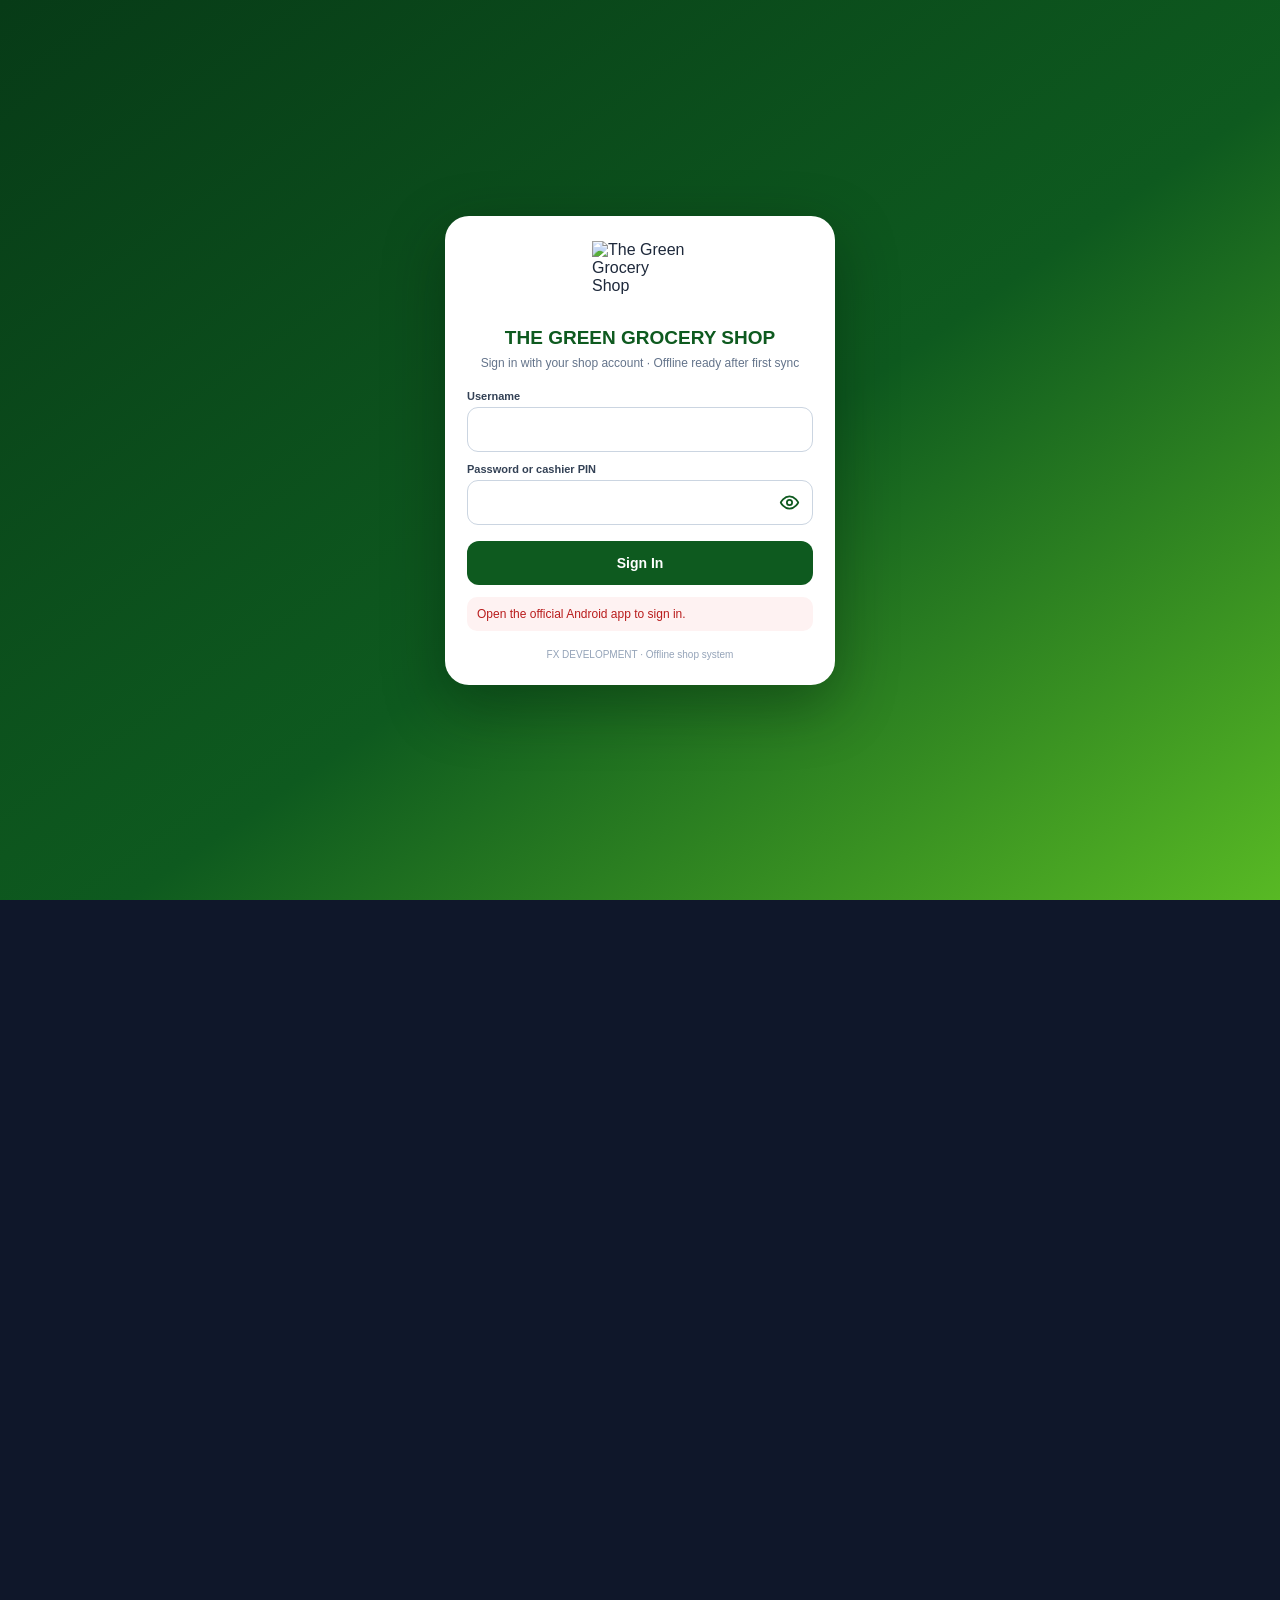
==== android/app/src/main/assets/www/index.html @ 73f25364 "Import Android POS source and Cloudflare project files from GitLab" ====
<!DOCTYPE html>
<html lang="en">
<head>
    <meta charset="UTF-8">
    <meta name="viewport" content="width=device-width, initial-scale=1.0">
    <title>The Green Grocery Shop - Offline POS & Stock</title>
    <!-- Offline Android package: local styles only; no CDN or remote font dependency. -->
    <link rel="stylesheet" href="offline.css">
<style>
        /* Custom scrollbar for sleek mobile container */
        ::-webkit-scrollbar {
            width: 4px;
            height: 4px;
        }
        ::-webkit-scrollbar-track {
            background: transparent;
        }
        ::-webkit-scrollbar-thumb {
            background: #cbd5e1;
            border-radius: 9999px;
        }
        .no-scrollbar::-webkit-scrollbar {
            display: none;
        }
        .no-scrollbar {
            -ms-overflow-style: none;
            scrollbar-width: none;
        }
        /* Hide number input arrows for cleaner mobile UI */
        input[type=number]::-webkit-inner-spin-button,
        input[type=number]::-webkit-outer-spin-button {
            -webkit-appearance: none;
            margin: 0;
        }
        input[type=number] {
            -moz-appearance: textfield;
        }
        @keyframes scanLaser {
            0%, 100% { transform: translateY(0); opacity: 0.9; }
            50% { transform: translateY(112px); opacity: 0.45; }
        }
        .scan-laser {
            animation: scanLaser 2.2s ease-in-out infinite;
        }
    </style>
</head>
<body class="bg-slate-900 min-h-screen flex items-center justify-center p-0 sm:p-4 font-sans text-slate-800">

    <div id="splash-screen" role="status" aria-label="The Green Grocery Shop loading" style="position:fixed;inset:0;z-index:2000;background:radial-gradient(circle at 50% 35%,#2b9c39,#07501c 68%,#032b10);display:flex;align-items:center;justify-content:center;padding:24px;color:white;text-align:center;transition:opacity .35s ease;">
      <div style="max-width:360px;width:100%"><img src="./brand_logo.jpg" alt="The Green Grocery Shop" style="display:block;width:100%;max-width:340px;height:auto;max-height:42vh;object-fit:contain;margin:0 auto 12px;border-radius:12px;"><div style="font-size:25px;font-weight:900;letter-spacing:.04em;margin-top:16px">THE GREEN</div><div style="font-size:25px;font-weight:900;color:#d9ffd0">GROCERY SHOP</div><div style="font-style:italic;margin-top:10px;color:#d9ffd0">Shop Smart · Save More</div><div style="margin:26px auto 0;width:44px;height:4px;border-radius:9px;background:#a7f378"></div><div style="font-size:10px;opacity:.8;margin-top:14px">FX DEVELOPMENT</div></div>
    </div>

    <div id="auth-screen" style="position:fixed;inset:0;z-index:1000;background:linear-gradient(145deg,#073b17,#0e5a1f 55%,#58b924);display:flex;align-items:center;justify-content:center;padding:22px;font-family:Arial,sans-serif;">
      <div style="width:100%;max-width:390px;background:#fff;border-radius:24px;padding:25px 22px;box-shadow:0 20px 60px #001b0b66;">
        <div style="width:96px;height:72px;margin:0 auto 14px;display:flex;align-items:center;justify-content:center;"><img src="./brand_logo.jpg" alt="The Green Grocery Shop" style="width:100%;height:100%;object-fit:contain;"></div>
        <div style="text-align:center;color:#0e5a1f;font-size:19px;font-weight:900;">THE GREEN GROCERY SHOP</div>
        <div id="auth-subtitle" style="text-align:center;color:#64748b;font-size:12px;margin:7px 0 20px;">Sign in to continue</div>
        <form id="auth-form" onsubmit="submitAuth(event)" style="display:grid;gap:11px;">

          <label style="font-size:11px;font-weight:700;color:#334155;">Username<input id="auth-username" autocomplete="username" required style="display:block;box-sizing:border-box;width:100%;padding:13px;border:1px solid #cbd5e1;border-radius:11px;margin-top:5px;font-size:15px;"></label>

          <label style="font-size:11px;font-weight:700;color:#334155;display:block;"><span id="auth-secret-label">Password</span><span style="position:relative;display:block;margin-top:5px;"><input id="auth-secret" type="password" autocomplete="current-password" required style="display:block;box-sizing:border-box;width:100%;padding:13px 48px 13px 13px;border:1px solid #cbd5e1;border-radius:11px;font-size:15px;"><button id="auth-secret-toggle" type="button" onclick="toggleAuthSecretVisibility()" aria-label="Show password" title="Show password" style="position:absolute;right:5px;top:50%;transform:translateY(-50%);width:38px;height:38px;border:0;border-radius:9px;background:transparent;color:#0e5a1f;display:flex;align-items:center;justify-content:center;cursor:pointer;"><svg id="auth-eye-show" viewBox="0 0 24 24" width="21" height="21" fill="none" stroke="currentColor" stroke-width="2" stroke-linecap="round" stroke-linejoin="round" aria-hidden="true"><path d="M2 12s3.6-7 10-7 10 7 10 7-3.6 7-10 7S2 12 2 12Z"/><circle cx="12" cy="12" r="3"/></svg><svg id="auth-eye-hide" viewBox="0 0 24 24" width="21" height="21" fill="none" stroke="currentColor" stroke-width="2" stroke-linecap="round" stroke-linejoin="round" aria-hidden="true" style="display:none;"><path d="m3 3 18 18"/><path d="M10.6 10.6a2 2 0 0 0 2.8 2.8"/><path d="M9.9 5.2A11 11 0 0 1 12 5c6.4 0 10 7 10 7a16 16 0 0 1-3.1 3.8"/><path d="M6.2 6.2C3.5 8 2 12 2 12s3.6 7 10 7a10 10 0 0 0 4-.8"/></svg></button></span></label>
          <button id="auth-submit" type="submit" style="border:0;border-radius:12px;background:#0e5a1f;color:#fff;font-weight:800;padding:14px;font-size:14px;margin-top:5px;">Sign In</button>
        </form>
        <div id="auth-error" role="alert" style="display:none;color:#b91c1c;background:#fef2f2;border-radius:10px;padding:10px;margin-top:12px;font-size:12px;"></div>
        <div style="text-align:center;color:#94a3b8;font-size:10px;margin-top:18px;">FX DEVELOPMENT · Offline shop system</div>
      </div>
    </div>

    <!-- Mobile App Frame Container -->
    <div class="w-full sm:w-[412px] h-screen sm:h-[850px] bg-slate-50 sm:rounded-[38px] sm:border-[8px] sm:border-slate-800 shadow-2xl flex flex-col overflow-hidden relative">

        <!-- Top App Header -->
        <header class="bg-[#0E5A1F] text-white px-3.5 pt-3 pb-3 shadow-md z-20 shrink-0">
            <div class="flex items-center justify-between gap-2">
                <!-- Brand Emblem & Title (Using User Logo 1000489854.png with SVG fallback) -->
                <div class="flex items-center gap-2 min-w-0">
                    <div class="w-10 h-10 rounded-xl bg-white flex items-center justify-center shadow-sm shrink-0 border-2 border-[#58B924] overflow-hidden">
                        <img
                            src="./brand_logo.jpg"
                            alt="The Green Grocery Shop Logo"
                            class="w-full h-full object-contain p-0.5"
                            onerror="this.style.display='none'; document.getElementById('header-logo-fallback').classList.remove('hidden');"
                        >
                        <svg id="header-logo-fallback" class="hidden w-7 h-7" viewBox="0 0 64 64" fill="none" xmlns="http://www.w3.org/2000/svg">
                            <ellipse cx="24" cy="20" rx="6" ry="9" transform="rotate(-25 24 20)" fill="#D97706"/>
                            <circle cx="34" cy="22" r="6.5" fill="#DC2626"/>
                            <path d="M40 16C44 14 49 18 47 25C45 27 40 26 39 23Z" fill="#FACC15"/>
                            <path d="M29 15C29 11 33 10 35 14C37 10 41 12 40 16" stroke="#58B924" stroke-width="3" stroke-linecap="round"/>
                            <path d="M10 16H16L21 38H47L52 22H18" stroke="#0E5A1F" stroke-width="3.5" stroke-linecap="round" stroke-linejoin="round" fill="#EEF9E8"/>
                            <circle cx="24" cy="45" r="4" fill="#0E5A1F"/>
                            <circle cx="44" cy="45" r="4" fill="#0E5A1F"/>
                        </svg>
                    </div>
                    <div class="min-w-0">
                        <h1 class="font-extrabold text-xs sm:text-sm leading-tight tracking-tight text-white truncate">THE GREEN GROCERY</h1>
                        <div class="flex items-center gap-1.5 mt-0.5">
                            <span class="inline-flex items-center gap-1 bg-black/30 border border-[#58B924]/50 text-[#A7F378] text-[9px] font-bold px-1.5 py-0.5 rounded-full" title="Local sales remain available without internet">
                                <span id="cloud-status-dot" class="w-1.5 h-1.5 rounded-full bg-[#58B924]"></span>
                                <span id="cloud-status-label">OFFLINE READY</span>
                            </span>
                            <button onclick="logoutApp()" id="role-toggle-btn" class="bg-white/15 hover:bg-white/25 text-white text-[9px] font-extrabold px-2 py-0.5 rounded-full border border-white/25 transition">Logout · <span id="active-role-label" class="text-[#9EF06C]">SIGNED OUT</span></button>
                        </div>
                    </div>
                </div>

                <!-- Right Exchange Rate & Reset -->
                <div class="flex flex-col items-end gap-1 shrink-0">
                    <button onclick="switchTab('pricing')" class="bg-[#58B924] hover:bg-[#4ca31d] text-white text-[11px] font-bold px-2.5 py-1 rounded-full shadow-sm transition flex items-center gap-1" title="Tap to edit rate">
                        <span>$1 = <span id="header-rate">28</span> ZiG</span>
                        <svg class="w-3 h-3" fill="none" stroke="currentColor" viewBox="0 0 24 24"><path stroke-linecap="round" stroke-linejoin="round" stroke-width="2.5" d="M15.232 5.232l3.536 3.536m-2.036-5.036a2.5 2.5 0 113.536 3.536L6.5 21.036H3v-3.572L16.732 3.732z"/></svg>
                    </button>
                    <div class="flex items-center gap-2">
                        <button id="cloud-connect-btn" onclick="connectCloudDevice()" class="hidden text-[9px] text-[#A7F378] underline font-bold">Connect Cloud</button>
                        <button id="add-cashier-btn" onclick="addCashierAccount()" class="hidden text-[9px] text-[#A7F378] underline font-bold">+ Add Cashier</button>
                    </div>
                </div>
            </div>
        </header>

        <!-- Toast Notification Banner (Replaces alert()) -->
        <div id="toast-banner" class="hidden absolute top-16 left-3 right-3 z-50 bg-slate-900/95 text-white text-xs font-semibold px-3.5 py-2.5 rounded-xl shadow-lg border border-[#58B924] flex items-center justify-between transition-all">
            <span id="toast-message">Action completed</span>
            <span class="text-[#58B924] font-bold ml-2">✓</span>
        </div>

        <!-- MAIN CONTENT AREA (Scrollable) -->
        <main class="flex-1 overflow-y-auto pb-24">

            <!-- OWNER DASHBOARD -->
            <section id="tab-home" class="hidden p-3.5 space-y-4">
              <div class="rounded-2xl p-4 text-white shadow-md" style="background:linear-gradient(125deg,#0e5a1f,#258d36);">
                <p class="text-[10px] font-extrabold uppercase tracking-wider text-[#b7f58e]">Owner overview</p>
                <h2 class="text-xl font-extrabold mt-1">Shop dashboard</h2>
                <p class="text-xs text-white/80 mt-1">Your grocery and tuckshop performance at a glance.</p>
              </div>
              <div class="grid grid-cols-2 gap-2.5">
                <div class="bg-white p-3 rounded-2xl border border-slate-200"><p class="text-[10px] font-bold uppercase text-slate-400">Today's transactions</p><p id="home-sales" class="text-xl font-extrabold text-[#0E5A1F]">0</p></div>
                <div class="bg-white p-3 rounded-2xl border border-slate-200"><p class="text-[10px] font-bold uppercase text-slate-400">Today's revenue (USD equiv.)</p><p id="home-revenue" class="text-xl font-extrabold text-[#0E5A1F]">$0.00</p></div>
                <div class="bg-white p-3 rounded-2xl border border-slate-200"><p class="text-[10px] font-bold uppercase text-slate-400">Products</p><p id="home-products" class="text-xl font-extrabold text-slate-800">0</p></div>
                <div class="bg-amber-50 p-3 rounded-2xl border border-amber-200"><p class="text-[10px] font-bold uppercase text-amber-700">Low stock items</p><p id="home-low-stock" class="text-xl font-extrabold text-amber-700">0</p></div>
              </div>
              <div class="bg-white rounded-2xl border border-slate-200 p-3.5 space-y-3">
                <h3 class="text-xs font-extrabold uppercase tracking-wider text-slate-500">Management shortcuts</h3>
                <div class="grid grid-cols-2 gap-2">
                  <button onclick="switchTab('pos')" class="rounded-xl bg-[#EEF9E8] text-[#0E5A1F] p-3 text-left text-xs font-extrabold">🛒 Open checkout</button>
                  <button onclick="switchTab('stock')" class="rounded-xl bg-slate-50 text-slate-700 p-3 text-left text-xs font-extrabold">📦 Manage stock</button>
                  <button onclick="switchTab('pricing')" class="rounded-xl bg-slate-50 text-slate-700 p-3 text-left text-xs font-extrabold">🏷️ Products & pricing</button>
                  <button onclick="switchTab('sales')" class="rounded-xl bg-slate-50 text-slate-700 p-3 text-left text-xs font-extrabold">📊 Sales reports</button>
                </div>
              </div>
              <div class="bg-white border border-slate-200 rounded-2xl p-3.5 space-y-3">
                <div><p class="text-xs font-extrabold text-slate-800">Account &amp; Security</p><p class="text-[11px] text-slate-500 mt-1">Change the permanent Administrator password for this shop.</p></div>
                <form onsubmit="submitOwnerPasswordChange(event)" class="space-y-2">
                  <input id="owner-new-password" type="password" minlength="10" maxlength="128" autocomplete="new-password" required placeholder="New password (10+ characters)" class="w-full rounded-xl border border-slate-200 px-3 py-2.5 text-sm">
                  <input id="owner-confirm-password" type="password" minlength="10" maxlength="128" autocomplete="new-password" required placeholder="Confirm new password" class="w-full rounded-xl border border-slate-200 px-3 py-2.5 text-sm">
                  <button id="owner-password-save" type="submit" class="w-full rounded-xl bg-[#0E5A1F] text-white px-3 py-2.5 text-xs font-extrabold">Save New Password</button>
                  <p class="text-[10px] text-slate-500">No current-password field. Your Administrator session is required, and the change is saved to Cloudflare before this phone is updated.</p>
                  <p id="owner-password-message" class="hidden text-[11px] font-semibold"></p>
                </form>
              </div>
              <div class="bg-[#EEF9E8] border border-[#58B924]/40 rounded-2xl p-3 space-y-2">
                <div><p class="text-xs font-extrabold text-[#0E5A1F]">Staff access</p><p class="text-[11px] text-slate-600 mt-1">Create and manage cashier accounts. Removing a cashier disables their login.</p></div>
                <div class="flex gap-2"><button onclick="addCashierAccount()" class="flex-1 bg-[#0E5A1F] text-white rounded-lg px-3 py-2 text-xs font-bold">+ Add cashier</button><button onclick="renderCashierManagement()" class="flex-1 bg-white border border-[#58B924]/50 text-[#0E5A1F] rounded-lg px-3 py-2 text-xs font-bold">Manage cashiers</button></div>
                <div id="cashier-management-list" class="space-y-2"></div>
              </div>
            </section>

            <!-- ========================================== -->
            <!-- TAB 1: POS / SELL SCREEN                   -->
            <!-- ========================================== -->
            <section id="tab-pos" class="p-3.5 space-y-3">
                <!-- Role Banner Info -->
                <div id="role-banner" class="bg-[#EEF9E8] border border-[#58B924]/40 rounded-xl px-3 py-2 flex items-center justify-between text-[11px]">
                    <span id="role-banner-text" class="font-semibold text-[#0E5A1F]"><strong>Worker Mode:</strong> Fast checkout, barcode scan & stock movement logs.</span>
                    <span id="role-badge-pill" class="text-[9px] font-extrabold uppercase bg-[#0E5A1F] text-white px-2 py-0.5 rounded-full">Cashier</span>
                </div>

                <!-- Search Input + Camera Barcode Scan Button -->
                <div class="flex gap-2">
                    <div class="relative flex-1">
                        <svg class="w-4 h-4 text-slate-400 absolute left-3 top-1/2 -translate-y-1/2" fill="none" stroke="currentColor" viewBox="0 0 24 24"><path stroke-linecap="round" stroke-linejoin="round" stroke-width="2" d="M21 21l-6-6m2-5a7 7 0 11-14 0 7 7 0 0114 0z"/></svg>
                        <input type="text" id="pos-search" oninput="renderPOS()" placeholder="Search or type barcode..." class="w-full pl-9 pr-3 py-2.5 bg-white border border-slate-200 rounded-xl text-sm focus:outline-none focus:border-[#58B924] shadow-sm">
                    </div>
                    <button onclick="openScannerModal('sale')" class="bg-[#0E5A1F] hover:bg-[#147529] active:scale-95 text-white px-3.5 py-2.5 rounded-xl font-extrabold text-xs shadow-sm flex items-center gap-1.5 shrink-0 transition" title="Scan barcode with camera">
                        <svg class="w-4 h-4 text-[#9EF06C]" fill="none" stroke="currentColor" viewBox="0 0 24 24"><path stroke-linecap="round" stroke-linejoin="round" stroke-width="2.2" d="M3 7V5a2 2 0 012-2h2M17 3h2a2 2 0 012 2v2M21 17v2a2 2 0 01-2 2h-2M7 21H5a2 2 0 01-2-2v-2M7 8v8M11 8v8M15 8v8M17 8v8"/></svg>
                        <span>Scan</span>
                    </button>
                </div>

                <!-- Category Filter Pills (Mixed Grocery & Tuckshop Catalog) -->
                <div class="flex gap-1.5 overflow-x-auto pb-1 no-scrollbar" id="pos-categories">
                    <button onclick="setCategory('All')" class="cat-btn active px-3 py-1.5 rounded-full text-xs font-bold bg-[#0E5A1F] text-white shrink-0 transition">All Items</button>
                    <button onclick="setCategory('Produce')" class="cat-btn px-3 py-1.5 rounded-full text-xs font-semibold bg-white text-slate-600 border border-slate-200 shrink-0 transition">🥬 Produce</button>
                    <button onclick="setCategory('Pantry & Tins')" class="cat-btn px-3 py-1.5 rounded-full text-xs font-semibold bg-white text-slate-600 border border-slate-200 shrink-0 transition">🥫 Pantry & Tins</button>
                    <button onclick="setCategory('Dairy & Chilled')" class="cat-btn px-3 py-1.5 rounded-full text-xs font-semibold bg-white text-slate-600 border border-slate-200 shrink-0 transition">🥛 Dairy & Chilled</button>
                    <button onclick="setCategory('Beverages & Snacks')" class="cat-btn px-3 py-1.5 rounded-full text-xs font-semibold bg-white text-slate-600 border border-slate-200 shrink-0 transition">🥤 Beverages & Snacks</button>
                    <button onclick="setCategory('Household & Care')" class="cat-btn px-3 py-1.5 rounded-full text-xs font-semibold bg-white text-slate-600 border border-slate-200 shrink-0 transition">🧼 Household & Care</button>
                </div>

                <!-- Product Grid -->
                <div id="pos-grid" class="grid grid-cols-2 gap-2.5">
                    <!-- Populated via JS -->
                </div>
            </section>

            <!-- ========================================== -->
            <!-- TAB 2: STOCK & MOVEMENTS SCREEN            -->
            <!-- ========================================== -->
            <section id="tab-stock" class="hidden p-3.5 space-y-4">
                <!-- Summary Pills -->
                <div class="grid grid-cols-3 gap-2">
                    <div class="bg-white p-2.5 rounded-xl border border-slate-200 shadow-sm text-center">
                        <p class="text-[10px] font-bold uppercase text-slate-400">Products</p>
                        <p id="stat-total-products" class="text-lg font-extrabold text-[#0E5A1F]">0</p>
                    </div>
                    <div class="bg-amber-50 p-2.5 rounded-xl border border-amber-200 shadow-sm text-center">
                        <p class="text-[10px] font-bold uppercase text-amber-700">Low Stock</p>
                        <p id="stat-low-stock" class="text-lg font-extrabold text-amber-600">0</p>
                    </div>
                    <div class="bg-red-50 p-2.5 rounded-xl border border-red-200 shadow-sm text-center">
                        <p class="text-[10px] font-bold uppercase text-red-700">Spoilage Loss</p>
                        <p id="stat-spoilage-val" class="text-lg font-extrabold text-red-600">$0.00</p>
                    </div>
                </div>

                <!-- Inventory List with Quick Actions -->
                <div>
                    <div class="flex items-center justify-between mb-2">
                        <h2 class="text-xs font-extrabold uppercase tracking-wider text-slate-500">Current Stock Levels</h2>
                        <button onclick="openScannerModal('lookup')" class="text-[11px] font-bold text-[#0E5A1F] bg-[#EEF9E8] border border-[#58B924]/40 px-2.5 py-1 rounded-lg">
                            📷 Scan Item Stock
                        </button>
                    </div>
                    <div id="stock-list" class="space-y-2">
                        <!-- Populated via JS -->
                    </div>
                </div>

                <!-- Stock Movement Audit Log -->
                <div>
                    <div class="flex items-center justify-between mb-2">
                        <div class="min-w-0"><h2 class="text-xs font-extrabold uppercase tracking-wider text-slate-500">Stock Movement Audit Log</h2><p class="text-[10px] text-slate-400 mt-0.5">Corrections remain recorded for accountability.</p></div>
                        <button id="clear-movement-log-btn" type="button" onclick="clearMovementLog()" class="hidden shrink-0 text-[10px] font-extrabold text-red-700 bg-red-50 border border-red-200 px-2.5 py-1.5 rounded-lg">Clear Log</button>
                    </div>
                    <div id="movement-log" class="bg-white rounded-2xl border border-slate-200 divide-y divide-slate-100 max-h-64 overflow-y-auto shadow-sm">
                        <!-- Populated via JS -->
                    </div>
                </div>
            </section>

            <!-- ========================================== -->
            <!-- TAB 3: PRICING & MARGINS SCREEN (ADMIN)     -->
            <!-- ========================================== -->
            <section id="tab-pricing" class="hidden p-3.5 space-y-4">
                <div id="pricing-admin-lock" class="hidden bg-amber-50 border border-amber-300 rounded-2xl p-4 text-center space-y-2">
                    <p class="text-xs font-extrabold text-amber-900">🔒 Admin Access Required for Price & Margin Changes</p>
                    <p class="text-[11px] text-amber-700">Workers can view shelf prices, or switch to Admin role above to edit costs, margins & add products.</p>
                    <p class="text-[10px] text-amber-700">Only the owner account can change prices and margins.</p>
                </div>

                <!-- Exchange Rate Card -->
                <div class="bg-gradient-to-r from-[#0E5A1F] to-[#17772C] text-white p-3.5 rounded-2xl shadow-md">
                    <div class="flex items-center justify-between">
                        <div>
                            <p class="text-xs font-bold text-[#9EF06C] uppercase">Daily Exchange Rate</p>
                            <p class="text-[11px] text-white/80">Updates all ZiG shelf & checkout prices</p>
                        </div>
                        <div class="flex items-center bg-white/15 border border-white/30 rounded-xl px-2.5 py-1.5">
                            <span class="text-xs font-bold mr-1.5">$1 =</span>
                            <input type="number" id="rate-input" step="0.5" min="1" value="28" onchange="updateExchangeRate(this.value)" class="w-14 bg-white text-slate-900 font-extrabold text-sm text-center rounded-lg py-0.5 focus:outline-none">
                            <span class="text-xs font-bold ml-1.5">ZiG</span>
                        </div>
                    </div>
                </div>

                <!-- Toggle Add Product Form -->
                <div class="flex items-center justify-between">
                    <h2 class="text-xs font-extrabold uppercase tracking-wider text-slate-500">Product Pricing, Packs & Margins</h2>
                    <button onclick="toggleNewProductForm()" id="add-product-btn" class="bg-[#58B924] hover:bg-[#4ca31d] text-white text-xs font-bold px-3 py-1.5 rounded-xl shadow-sm transition">
                        + Add Product
                    </button>
                </div>

                <!-- Add New Product Form (Collapsible) -->
                <form id="new-product-form" onsubmit="handleAddProduct(event)" class="hidden bg-white p-3.5 rounded-2xl border-2 border-[#58B924] shadow-md space-y-2.5">
                    <p class="text-xs font-extrabold text-[#0E5A1F] uppercase">New Grocery / Tuckshop Item</p>
                    <div class="grid grid-cols-2 gap-2">
                        <input type="text" id="new-name" required placeholder="Item name (e.g. Baked Beans 410g)" class="col-span-2 px-3 py-2 bg-slate-50 border border-slate-200 rounded-xl text-xs font-medium">
                        <div class="col-span-2 flex gap-2"><input type="text" id="new-barcode" placeholder="Product barcode" class="min-w-0 flex-1 px-3 py-2 bg-slate-50 border border-slate-200 rounded-xl text-xs font-mono"><button type="button" onclick="openScannerModal('add')" class="shrink-0 px-3 py-2 rounded-xl bg-[#EEF9E8] border border-[#58B924]/50 text-[#0E5A1F] text-xs font-extrabold">📷 Scan</button></div>
                        <select id="new-category" class="px-2.5 py-2 bg-slate-50 border border-slate-200 rounded-xl text-xs font-medium">
                            <option value="Produce">Produce</option>
                            <option value="Pantry & Tins">Pantry & Tins</option>
                            <option value="Dairy & Chilled">Dairy & Chilled</option>
                            <option value="Beverages & Snacks">Beverages & Snacks</option>
                            <option value="Household & Care">Household & Care</option>
                        </select>
                        <select id="new-unit" class="px-2.5 py-2 bg-slate-50 border border-slate-200 rounded-xl text-xs font-medium">
                            <option value="pc">Per piece (/pc)</option>
                            <option value="kg">Per kg (/kg)</option>
                            <option value="bundle">Per bundle (/bundle)</option>
                        </select>
                        <div>
                            <label class="text-[10px] font-bold text-slate-400 block mb-0.5">Unit Cost ($)</label>
                            <input type="number" id="new-cost" step="0.01" min="0.01" required placeholder="0.80" class="w-full px-3 py-1.5 bg-slate-50 border border-slate-200 rounded-xl text-xs font-bold">
                        </div>
                        <div>
                            <label class="text-[10px] font-bold text-slate-400 block mb-0.5">Unit Sell Price ($)</label>
                            <input type="number" id="new-price" step="0.01" min="0.01" required placeholder="1.20" class="w-full px-3 py-1.5 bg-slate-50 border border-slate-200 rounded-xl text-xs font-bold">
                        </div>
                        <div>
                            <label class="text-[10px] font-bold text-slate-400 block mb-0.5">Opening Stock (Units)</label>
                            <input type="number" id="new-stock" step="0.1" min="0" required placeholder="24" class="w-full px-3 py-1.5 bg-slate-50 border border-slate-200 rounded-xl text-xs font-bold">
                        </div>
                        <div>
                            <label class="text-[10px] font-bold text-slate-400 block mb-0.5">Box / Case Size</label>
                            <input type="number" id="new-pack" step="1" min="1" value="1" class="w-full px-3 py-1.5 bg-slate-50 border border-slate-200 rounded-xl text-xs font-bold">
                        </div>
                        <div class="col-span-2">
                            <label class="text-[10px] font-bold text-slate-400 block mb-0.5">Supplier (optional)</label>
                            <input type="text" id="new-supplier" placeholder="Supplier / wholesaler name" class="w-full px-3 py-2 bg-slate-50 border border-slate-200 rounded-xl text-xs">
                        </div>
                        <div>
                            <label class="text-[10px] font-bold text-slate-400 block mb-0.5">Expiry date (optional)</label>
                            <input type="date" id="new-expiry" class="w-full px-2 py-2 bg-slate-50 border border-slate-200 rounded-xl text-xs">
                        </div>
                        <div>
                            <label class="text-[10px] font-bold text-slate-400 block mb-0.5">Low-stock alert at</label>
                            <input type="number" id="new-low-alert" min="0" step="0.1" value="4" class="w-full px-3 py-2 bg-slate-50 border border-slate-200 rounded-xl text-xs">
                        </div>
                        <div class="col-span-2">
                            <label class="text-[10px] font-bold text-slate-400 block mb-0.5">Product description / notes (optional)</label>
                            <textarea id="new-description" rows="2" placeholder="Brand, size, flavour or other useful details" class="w-full px-3 py-2 bg-slate-50 border border-slate-200 rounded-xl text-xs"></textarea>
                        </div>
                    </div>
                    <div class="flex gap-2 pt-1">
                        <button type="button" onclick="toggleNewProductForm()" class="flex-1 py-2 rounded-xl bg-slate-100 text-slate-600 text-xs font-bold">Cancel</button>
                        <button type="submit" class="flex-1 py-2 rounded-xl bg-[#0E5A1F] text-white text-xs font-bold">Save Item</button>
                    </div>
                </form>

                <!-- Editable Pricing Cards -->
                <div id="pricing-list" class="space-y-2.5">
                    <!-- Populated via JS -->
                </div>
            </section>

            <!-- ========================================== -->
            <!-- TAB 4: SALES & TRACKING SCREEN             -->
            <!-- ========================================== -->
            <section id="tab-sales" class="hidden p-3.5 space-y-4">
                <!-- KPI Cards -->
                <div class="grid grid-cols-2 gap-2.5">
                    <div class="bg-[#0E5A1F] text-white p-3.5 rounded-2xl shadow-sm">
                        <p class="text-[10px] font-bold uppercase text-[#9EF06C]">Today's Revenue</p>
                        <p id="kpi-revenue" class="text-2xl font-extrabold mt-0.5">$0.00</p>
                        <p id="kpi-revenue-zig" class="text-[11px] text-white/80 font-medium">0 ZiG equiv.</p>
                    </div>
                    <div id="kpi-profit-card" class="bg-white p-3.5 rounded-2xl border border-slate-200 shadow-sm">
                        <p class="text-[10px] font-bold uppercase text-slate-400">Net Profit Earned</p>
                        <p id="kpi-profit" class="text-2xl font-extrabold text-[#58B924] mt-0.5">$0.00</p>
                        <p id="kpi-margin" class="text-[11px] text-slate-500 font-medium">0% avg margin</p>
                    </div>
                    <div class="bg-white p-3 rounded-2xl border border-slate-200 shadow-sm">
                        <p class="text-[10px] font-bold uppercase text-slate-400">Receipts Issued</p>
                        <p id="kpi-tx-count" class="text-lg font-extrabold text-slate-800 mt-0.5">0</p>
                    </div>
                    <div class="bg-white p-3 rounded-2xl border border-slate-200 shadow-sm">
                        <p class="text-[10px] font-bold uppercase text-slate-400">Top Selling Item</p>
                        <p id="kpi-top-item" class="text-sm font-extrabold text-[#0E5A1F] mt-1 truncate">-</p>
                    </div>
                </div>
                <div id="daily-cashier-report" class="bg-white rounded-2xl border border-slate-200 p-3.5 space-y-2">
                    <div class="flex items-center justify-between"><h3 class="text-xs font-extrabold uppercase tracking-wider text-[#0E5A1F]">Today's sales by cashier</h3><span id="cashier-report-date" class="text-[10px] text-slate-500"></span></div>
                    <div class="overflow-x-auto"><table class="w-full text-left text-[11px]"><thead><tr class="border-b border-slate-200 text-slate-500"><th class="py-2 pr-2">Cashier</th><th class="py-2 px-2 text-right">Receipts</th><th class="py-2 pl-2 text-right">Sales</th></tr></thead><tbody id="daily-cashier-rows"><tr><td colspan="3" class="py-3 text-center text-slate-400">No sales recorded today</td></tr></tbody><tfoot><tr class="border-t border-slate-200 font-extrabold text-slate-800"><td class="py-2">Total</td><td id="daily-cashier-count" class="py-2 px-2 text-right">0</td><td id="daily-cashier-total" class="py-2 pl-2 text-right">$0.00</td></tr></tfoot></table></div>
                </div>

                <div id="sales-report-panel" class="bg-[#EEF9E8] border border-[#58B924]/40 rounded-2xl p-3.5 space-y-3">
                    <div><h3 class="text-xs font-extrabold uppercase tracking-wider text-[#0E5A1F]">Business Reports & PDF Statements</h3><p class="text-[10px] text-slate-600 mt-1">Create printable sales and profit reports for a selected period.</p></div>
                    <div class="grid grid-cols-2 gap-2">
                        <label class="text-[10px] font-bold text-slate-600">From date<input id="report-date-from" type="date" class="block w-full mt-1 p-2 rounded-lg border border-slate-200 bg-white text-xs"></label>
                        <label class="text-[10px] font-bold text-slate-600">To date<input id="report-date-to" type="date" class="block w-full mt-1 p-2 rounded-lg border border-slate-200 bg-white text-xs"></label>
                    </div>
                    <div class="grid grid-cols-4 gap-1.5">
                        <button type="button" onclick="setReportPeriod('today')" class="rounded-lg bg-white border border-[#58B924]/40 p-2 text-[10px] font-bold text-[#0E5A1F]">Today</button>
                        <button type="button" onclick="setReportPeriod('week')" class="rounded-lg bg-white border border-[#58B924]/40 p-2 text-[10px] font-bold text-[#0E5A1F]">Week</button>
                        <button type="button" onclick="setReportPeriod('month')" class="rounded-lg bg-white border border-[#58B924]/40 p-2 text-[10px] font-bold text-[#0E5A1F]">Month</button>
                        <button type="button" onclick="setReportPeriod('year')" class="rounded-lg bg-white border border-[#58B924]/40 p-2 text-[10px] font-bold text-[#0E5A1F]">Year</button>
                    </div>
                    <div id="report-preview" class="bg-white rounded-xl border border-slate-200 p-3 text-[10px] text-slate-600">Choose a period to preview report totals.</div><button type="button" onclick="recordOperatingExpense()" class="w-full rounded-lg bg-white border border-[#0E5A1F] text-[#0E5A1F] py-2.5 text-xs font-extrabold">+ Record operating expense</button>
                    <div class="grid grid-cols-2 gap-2">
                        <button type="button" onclick="previewSalesReport()" class="rounded-xl bg-white border border-[#0E5A1F] text-[#0E5A1F] py-2.5 text-xs font-extrabold">Preview Report</button>
                        <button type="button" onclick="exportSalesReportPdf()" class="rounded-xl bg-[#0E5A1F] text-white py-2.5 text-xs font-extrabold">Save PDF Report</button>
                    </div>
                    <p class="text-[9px] text-slate-500">Gross profit excludes operating expenses, tax and overheads. Historical records may not contain item-level details.</p>
                </div>

                <!-- Payment Method Breakdown -->
                <div class="bg-white p-3.5 rounded-2xl border border-slate-200 shadow-sm">
                    <h3 class="text-xs font-extrabold uppercase text-slate-500 mb-2.5">Payment Breakdown</h3>
                    <div class="grid grid-cols-3 gap-2 text-center">
                        <div class="bg-slate-50 p-2 rounded-xl">
                            <p class="text-[10px] font-bold text-slate-400">💵 USD Cash</p>
                            <p id="pay-usd" class="text-xs font-extrabold text-slate-800 mt-0.5">$0.00</p>
                        </div>
                        <div class="bg-slate-50 p-2 rounded-xl">
                            <p class="text-[10px] font-bold text-slate-400">🇿🇼 ZiG Cash</p>
                            <p id="pay-zig" class="text-xs font-extrabold text-slate-800 mt-0.5">$0.00</p>
                        </div>
                        <div class="bg-slate-50 p-2 rounded-xl">
                            <p class="text-[10px] font-bold text-slate-400">📱 EcoCash</p>
                            <p id="pay-ecocash" class="text-xs font-extrabold text-slate-800 mt-0.5">$0.00</p>
                        </div>
                    </div>
                </div>

                <!-- Owner history management: archive preserves records and syncs the status. -->
                <div id="history-management" class="hidden bg-white border border-slate-200 rounded-2xl p-3 space-y-2">
                    <div class="flex items-center justify-between gap-2">
                        <div><h3 class="text-xs font-extrabold text-slate-800">History management</h3><p class="text-[10px] text-slate-500">Archive old receipts without losing business records.</p></div>
                        <label class="text-[10px] font-semibold text-slate-600 flex items-center gap-1"><input id="show-archived-sales" type="checkbox" onchange="renderSales()"> Show archived</label>
                    </div>
                    <div class="flex gap-2">
                        <button type="button" onclick="archiveSelectedSales()" class="flex-1 rounded-lg bg-[#0E5A1F] text-white py-2 px-2 text-[10px] font-bold">Archive selected</button>
                        <button type="button" onclick="deleteMarkedTestSales()" class="flex-1 rounded-lg bg-red-50 border border-red-200 text-red-700 py-2 px-2 text-[10px] font-bold">Delete test records</button>
                    </div>
                    <p class="text-[9px] text-slate-500">Permanent deletion is limited to records explicitly marked as test/demo. Real sales are kept for audit and reporting.</p>
                </div>
                <!-- Receipt History -->
                <div>
                    <h3 class="text-xs font-extrabold uppercase tracking-wider text-slate-500 mb-2">Recent Receipts</h3>
                    <div id="sales-history-list" class="space-y-2">
                        <!-- Populated via JS -->
                    </div>
                </div>
            </section>
        </main>

        <!-- STICKY CART BAR (Visible on POS Tab when cart > 0) -->
        <div id="sticky-cart-bar" class="hidden absolute bottom-[68px] left-3 right-3 bg-[#0E5A1F] text-white p-3 rounded-2xl shadow-xl border border-[#58B924] flex items-center justify-between z-20 transition-all">
            <div class="flex items-center gap-2.5">
                <button onclick="clearCart()" class="w-8 h-8 rounded-xl bg-white/15 hover:bg-red-500/80 flex items-center justify-center text-xs font-bold transition" title="Clear Cart">✕</button>
                <div>
                    <p class="text-[11px] font-semibold text-[#9EF06C]"><span id="cart-count">0</span> line(s) • <span id="cart-total-units">0</span> total units</p>
                    <p class="text-base font-extrabold leading-tight">$<span id="cart-total-usd">0.00</span> <span class="text-xs font-normal text-white/80">(<span id="cart-total-zig">0</span> ZiG)</span></p>
                </div>
            </div>
            <button onclick="openCheckoutModal()" class="bg-[#58B924] hover:bg-[#4ca31d] active:scale-95 text-white font-extrabold text-sm px-4 py-2.5 rounded-xl shadow-md transition flex items-center gap-1.5">
                <span>Checkout</span>
                <svg class="w-4 h-4" fill="none" stroke="currentColor" viewBox="0 0 24 24"><path stroke-linecap="round" stroke-linejoin="round" stroke-width="2.5" d="M9 5l7 7-7 7"/></svg>
            </button>
        </div>

        <!-- BOTTOM NAVIGATION BAR -->
        <nav id="bottom-nav" class="bg-white border-t border-slate-200 px-2 py-1.5 grid grid-cols-5 gap-1 shrink-0 z-30">
            <button onclick="switchTab('home')" id="nav-home" class="hidden nav-btn flex flex-col items-center justify-center py-1.5 rounded-xl text-slate-500 font-semibold transition">
                <span class="text-lg leading-5">⌂</span><span class="text-[10px]">Home</span>
            </button>
            <button onclick="switchTab('pos')" id="nav-pos" class="nav-btn flex flex-col items-center justify-center py-1.5 rounded-xl text-[#0E5A1F] bg-[#EEF9E8] font-bold transition">
                <svg class="w-5 h-5 mb-0.5" fill="none" stroke="currentColor" viewBox="0 0 24 24"><path stroke-linecap="round" stroke-linejoin="round" stroke-width="2.2" d="M3 3h2l.4 2M7 13h10l4-8H5.4M7 13L5.4 5M7 13l-2.293 2.293c-.63.63-.184 1.707.707 1.707H17m0 0a2 2 0 100 4 2 2 0 000-4zm-8 2a2 2 0 11-4 0 2 2 0 014 0z"/></svg>
                <span class="text-[10px]">POS / Sell</span>
            </button>
            <button onclick="switchTab('stock')" id="nav-stock" class="nav-btn flex flex-col items-center justify-center py-1.5 rounded-xl text-slate-500 hover:bg-slate-50 font-semibold transition">
                <svg class="w-5 h-5 mb-0.5" fill="none" stroke="currentColor" viewBox="0 0 24 24"><path stroke-linecap="round" stroke-linejoin="round" stroke-width="2" d="M20 7l-8-4-8 4m16 0l-8 4m8-4v10l-8 4m0-10L4 7m8 4v10M4 7v10l8 4"/></svg>
                <span class="text-[10px]">Stock & Logs</span>
            </button>
            <button onclick="switchTab('pricing')" id="nav-pricing" class="nav-btn flex flex-col items-center justify-center py-1.5 rounded-xl text-slate-500 hover:bg-slate-50 font-semibold transition">
                <svg class="w-5 h-5 mb-0.5" fill="none" stroke="currentColor" viewBox="0 0 24 24"><path stroke-linecap="round" stroke-linejoin="round" stroke-width="2" d="M7 7h.01M7 3h5c.512 0 1.024.195 1.414.586l7 7a2 2 0 010 2.828l-7 7a2 2 0 01-2.828 0l-7-7A1.994 1.994 0 013 12V7a4 4 0 014-4z"/></svg>
                <span class="text-[10px]">Pricing</span>
            </button>
            <button onclick="switchTab('sales')" id="nav-sales" class="nav-btn flex flex-col items-center justify-center py-1.5 rounded-xl text-slate-500 hover:bg-slate-50 font-semibold transition">
                <svg class="w-5 h-5 mb-0.5" fill="none" stroke="currentColor" viewBox="0 0 24 24"><path stroke-linecap="round" stroke-linejoin="round" stroke-width="2" d="M9 19v-6a2 2 0 00-2-2H5a2 2 0 00-2 2v6a2 2 0 002 2h2a2 2 0 002-2zm0 0V9a2 2 0 012-2h2a2 2 0 012 2v10m-6 0a2 2 0 002 2h2a2 2 0 002-2m0 0V5a2 2 0 012-2h2a2 2 0 012 2v14a2 2 0 01-2 2h-2a2 2 0 01-2-2z"/></svg>
                <span class="text-[10px]">Sales</span>
            </button>
        </nav>

        <!-- ========================================== -->
        <!-- MODAL 0: CAMERA & BARCODE SCANNER MODAL    -->
        <!-- ========================================== -->
        <div id="scanner-modal" class="hidden absolute inset-0 bg-black/75 backdrop-blur-xs z-50 flex items-end sm:items-center justify-center p-3">
            <div class="bg-white w-full rounded-3xl p-4 shadow-2xl space-y-3 max-h-[92%] overflow-y-auto">
                <div class="flex items-center justify-between border-b border-slate-100 pb-2">
                    <div>
                        <span id="scanner-mode-badge" class="text-[10px] font-extrabold uppercase px-2 py-0.5 rounded-full bg-[#EEF9E8] text-[#0E5A1F]">SALE SCANNER</span>
                        <h3 class="text-sm font-extrabold text-slate-800 mt-0.5">Scan Product Barcode</h3>
                    </div>
                    <button onclick="closeScannerModal()" class="w-8 h-8 rounded-full bg-slate-100 text-slate-600 font-bold">✕</button>
                </div>

                <!-- Live Camera Feed Box -->
                <div class="relative bg-slate-950 rounded-2xl overflow-hidden h-44 flex items-center justify-center border border-slate-800">
                    <video id="scanner-video" class="w-full h-full object-cover hidden" autoplay playsinline muted></video>
                    <div id="scanner-viewfinder" class="absolute inset-6 border-2 border-[#58B924]/80 rounded-xl pointer-events-none">
                        <div class="scan-laser h-0.5 bg-[#9EF06C] shadow-[0_0_8px_#58B924] w-full"></div>
                    </div>
                    <p id="scanner-status-msg" class="relative z-10 text-center text-[11px] font-semibold text-white/90 bg-black/60 px-3 py-1.5 rounded-full mx-3">
                        Starting camera & barcode detector...
                    </p>
                </div>

                <!-- Sell as Single Unit vs Full Box/Pack Multiplier -->
                <div class="bg-[#EEF9E8] border border-[#58B924]/40 rounded-2xl p-2.5 space-y-2">
                    <div class="flex items-center justify-between">
                        <span class="text-[10px] font-extrabold uppercase text-[#0E5A1F]">Scan Quantity Mode</span>
                        <span class="text-[10px] text-slate-600 font-medium">Multiplies stock & total</span>
                    </div>
                    <div class="grid grid-cols-2 gap-2">
                        <button type="button" onclick="setScanPackMode('UNIT')" id="scan-mode-UNIT" class="py-1.5 rounded-xl bg-[#0E5A1F] text-white text-xs font-extrabold transition">
                            1 Single Unit
                        </button>
                        <button type="button" onclick="setScanPackMode('BOX')" id="scan-mode-BOX" class="py-1.5 rounded-xl bg-white text-[#0E5A1F] border border-[#58B924]/50 text-xs font-extrabold transition">
                            Full Box / Case
                        </button>
                    </div>
                    <div id="scan-custom-mult-row" class="flex items-center justify-between text-xs pt-0.5">
                        <label class="font-bold text-slate-700">Multiplier (units per scan):</label>
                        <input type="number" id="scan-multiplier-input" min="1" step="1" value="1" class="w-20 px-2 py-1 bg-white border border-slate-300 rounded-lg text-center font-extrabold text-xs">
                    </div>
                </div>

                <!-- Manual Barcode Entry -->
                <div class="flex gap-2">
                    <input type="text" id="manual-barcode-input" placeholder="Enter/type barcode (e.g. 6001001)" class="flex-1 px-3 py-2 bg-slate-50 border border-slate-300 rounded-xl text-xs font-mono font-bold focus:outline-none focus:border-[#58B924]">
                    <button onclick="processBarcodeInput(document.getElementById('manual-barcode-input').value)" class="bg-[#0E5A1F] text-white text-xs font-extrabold px-3.5 py-2 rounded-xl">
                        Lookup
                    </button>
                </div>

                <!-- Quick Test Barcodes (Beans, Box of 24 Soda, Bread, Cooking Oil, etc.) -->
                <div>
                    <p class="text-[10px] font-extrabold uppercase text-slate-400 mb-1.5">Quick Tap Demo Barcodes</p>
                    <div id="demo-barcode-chips" class="flex flex-wrap gap-1.5">
                        <!-- Populated via JS -->
                    </div>
                </div>
            </div>
        </div>

        <!-- ========================================== -->
        <!-- MODAL 1: WEIGHT / PACK SELECTOR            -->
        <!-- ========================================== -->
        <div id="weight-modal" class="hidden absolute inset-0 bg-black/60 backdrop-blur-xs z-40 flex items-end sm:items-center justify-center p-3">
            <div class="bg-white w-full rounded-3xl p-4 shadow-2xl space-y-3.5">
                <div class="flex items-center justify-between border-b border-slate-100 pb-2.5">
                    <div>
                        <span id="wm-badge" class="text-[10px] font-bold uppercase text-[#58B924]">Weighed Produce</span>
                        <h3 id="wm-title" class="text-base font-extrabold text-slate-800">Tomatoes</h3>
                    </div>
                    <button onclick="closeWeightModal()" class="w-8 h-8 rounded-full bg-slate-100 text-slate-500 font-bold">✕</button>
                </div>
                <p class="text-xs text-slate-500">Unit Price: <strong id="wm-price" class="text-[#0E5A1F]">$1.20 / kg</strong> • Available: <strong id="wm-avail">15.0 kg</strong></p>

                <!-- Quick Preset Buttons -->
                <div id="wm-presets" class="grid grid-cols-3 gap-2">
                    <button onclick="selectPresetWeight(0.25)" class="py-2.5 rounded-xl bg-[#EEF9E8] hover:bg-[#58B924] hover:text-white text-[#0E5A1F] font-extrabold text-xs border border-[#58B924]/30 transition">0.25 kg (250g)</button>
                    <button onclick="selectPresetWeight(0.5)" class="py-2.5 rounded-xl bg-[#EEF9E8] hover:bg-[#58B924] hover:text-white text-[#0E5A1F] font-extrabold text-xs border border-[#58B924]/30 transition">0.50 kg (500g)</button>
                    <button onclick="selectPresetWeight(1.0)" class="py-2.5 rounded-xl bg-[#EEF9E8] hover:bg-[#58B924] hover:text-white text-[#0E5A1F] font-extrabold text-xs border border-[#58B924]/30 transition">1.00 kg</button>
                </div>

                <!-- Custom Quantity / Weight Input -->
                <div class="flex gap-2 items-center pt-1">
                    <div class="flex-1">
                        <label id="wm-custom-label" class="text-[10px] font-bold uppercase text-slate-400 block mb-1">Custom Weight (kg)</label>
                        <input type="number" id="wm-custom-input" step="0.05" min="0.05" value="0.5" class="w-full px-3 py-2.5 bg-slate-50 border border-slate-300 rounded-xl font-extrabold text-sm">
                    </div>
                    <button onclick="confirmCustomWeight()" class="mt-4 bg-[#0E5A1F] hover:bg-[#147529] text-white font-extrabold text-xs px-5 py-3 rounded-xl shadow-md">
                        Add to Cart
                    </button>
                </div>
            </div>
        </div>

        <!-- ========================================== -->
        <!-- MODAL 2: CHECKOUT & CHANGE CALCULATOR      -->
        <!-- ========================================== -->
        <div id="checkout-modal" class="hidden absolute inset-0 bg-black/60 backdrop-blur-xs z-40 flex items-end sm:items-center justify-center p-3">
            <div class="bg-white w-full rounded-3xl p-4 shadow-2xl space-y-3.5 max-h-[90%] overflow-y-auto">
                <div class="flex items-center justify-between border-b border-slate-100 pb-2.5">
                    <h3 class="text-base font-extrabold text-[#0E5A1F]">Complete Sale</h3>
                    <button onclick="closeCheckoutModal()" class="w-8 h-8 rounded-full bg-slate-100 text-slate-500 font-bold">✕</button>
                </div>

                <!-- Cart Items Mini Summary -->
                <div id="checkout-items-list" class="bg-slate-50 rounded-xl p-2.5 max-h-32 overflow-y-auto space-y-1.5 text-xs">
                    <!-- Populated via JS -->
                </div>

                <!-- Totals Box -->
                <div class="bg-[#EEF9E8] border border-[#58B924]/40 rounded-2xl p-3 flex justify-between items-center">
                    <div>
                        <p class="text-[10px] font-bold uppercase text-[#0E5A1F]">Total Due (USD)</p>
                        <p id="co-total-usd" class="text-2xl font-extrabold text-[#0E5A1F]">$0.00</p>
                    </div>
                    <div class="text-right">
                        <p class="text-[10px] font-bold uppercase text-slate-500">In ZiG (@ <span id="co-rate">28</span>)</p>
                        <p id="co-total-zig" class="text-lg font-extrabold text-slate-800">0 ZiG</p>
                    </div>
                </div>

                <!-- Payment Method Selector -->
                <div>
                    <label class="text-[10px] font-bold uppercase text-slate-400 block mb-1.5">Payment Method</label>
                    <div class="grid grid-cols-3 gap-2">
                        <button type="button" onclick="selectPaymentMethod('USD_CASH')" id="pm-USD_CASH" class="pm-btn py-2 rounded-xl border-2 border-[#0E5A1F] bg-[#EEF9E8] text-[#0E5A1F] font-extrabold text-xs">💵 USD Cash</button>
                        <button type="button" onclick="selectPaymentMethod('ZIG')" id="pm-ZIG" class="pm-btn py-2 rounded-xl border border-slate-200 bg-white text-slate-600 font-bold text-xs">🇿🇼 ZiG</button>
                        <button type="button" onclick="selectPaymentMethod('ECOCASH')" id="pm-ECOCASH" class="pm-btn py-2 rounded-xl border border-slate-200 bg-white text-slate-600 font-bold text-xs">📱 EcoCash</button>
                    </div>
                </div>

                <!-- Cash Tendered & Change Calculator -->
                <div id="tendered-section" class="space-y-2">
                    <div class="flex items-center justify-between gap-2">
                        <label id="tendered-label" class="text-xs font-bold text-slate-600">Cash Tendered ($):</label>
                        <input type="number" id="co-tendered" step="0.5" oninput="calculateChange()" placeholder="0.00" class="w-32 px-3 py-2 bg-slate-50 border border-slate-300 rounded-xl font-extrabold text-right text-sm focus:border-[#58B924] focus:outline-none">
                    </div>
                    <div class="bg-slate-900 text-white rounded-xl p-2.5 flex items-center justify-between">
                        <span class="text-xs font-semibold text-slate-300">Change Due:</span>
                        <div class="text-right">
                            <span id="co-change-usd" class="text-sm font-extrabold text-[#58B924]">$0.00</span>
                            <span class="text-[11px] text-slate-400 ml-1">(<span id="co-change-zig">0</span> ZiG)</span>
                        </div>
                    </div>
                </div>

                <button onclick="finalizeSale()" class="w-full py-3.5 rounded-2xl bg-[#58B924] hover:bg-[#4ca31d] active:scale-[0.99] text-white font-extrabold text-sm shadow-lg transition">
                    ✓ Confirm Payment & Record Sale
                </button>
            </div>
        </div>

        <!-- ========================================== -->
        <!-- MODAL 3: STOCK ADJUSTMENT (RESTOCK/SPOIL)  -->
        <!-- ========================================== -->
        <div id="stock-modal" class="hidden absolute inset-0 bg-black/60 backdrop-blur-xs z-40 flex items-end sm:items-center justify-center p-3">
            <div class="bg-white w-full rounded-3xl p-4 shadow-2xl space-y-3.5">
                <div class="flex items-center justify-between border-b border-slate-100 pb-2.5">
                    <div>
                        <span id="sm-badge" class="text-[10px] font-extrabold uppercase px-2 py-0.5 rounded-full bg-green-100 text-green-800">RESTOCK</span>
                        <h3 id="sm-title" class="text-base font-extrabold text-slate-800 mt-0.5">Tomatoes</h3>
                    </div>
                    <button onclick="closeStockModal()" class="w-8 h-8 rounded-full bg-slate-100 text-slate-500 font-bold">✕</button>
                </div>
                <div>
                    <label id="sm-qty-label" class="text-xs font-bold text-slate-600 block mb-1">Quantity to Add (kg):</label>
                    <input type="number" id="sm-qty" step="0.1" min="0.1" value="5" class="w-full px-3 py-2.5 bg-slate-50 border border-slate-300 rounded-xl font-extrabold text-sm">
                </div>
                <div>
                    <label class="text-xs font-bold text-slate-600 block mb-1">Reason / Note:</label>
                    <input type="text" id="sm-note" placeholder="e.g. Morning market delivery / Damaged" class="w-full px-3 py-2 bg-slate-50 border border-slate-200 rounded-xl text-xs">
                </div>
                <div class="grid grid-cols-3 gap-2">
                    <button type="button" onclick="closeStockModal()" class="py-3 rounded-xl bg-slate-100 text-slate-700 font-bold text-xs">Cancel</button>
                    <button type="button" onclick="clearStockFormFields()" class="py-3 rounded-xl bg-amber-50 border border-amber-200 text-amber-800 font-bold text-xs">Clear</button>
                    <button type="button" onclick="confirmStockAdjustment()" id="sm-submit-btn" class="py-3 rounded-xl bg-[#0E5A1F] text-white font-extrabold text-xs shadow-md">Save Update</button>
                </div>
                <p class="text-[10px] text-slate-400 text-center">Stock changes only after you press Save Update.</p>
            </div>
        </div>

    </div>

    <script>
        // Startup failsafe: never leave the full-screen splash covering the sign-in screen.
        (function () {
            function releaseSplash() {
                var splash = document.getElementById('splash-screen');
                if (!splash) return;
                splash.style.opacity = '0';
                window.setTimeout(function () { if (splash.parentNode) splash.parentNode.removeChild(splash); }, 400);
            }
            window.setTimeout(releaseSplash, 8000);
            window.addEventListener('error', function (event) {
                console.error('Green Grocery startup error:', event.message || 'Unknown JavaScript error');
                releaseSplash();
            });
        })();
    </script>

    <!-- APPLICATION LOGIC & LOCAL OFFLINE STATE -->
    <script>
        const STORAGE_KEY = 'green_grocery_offline_pos_v2';

        // Mixed Grocery & Tuckshop Catalog across all 5 categories + barcodes & pack sizes
        const DEFAULT_PRODUCTS = [
            { id: 1, barcode: '6001001', name: 'Baked Beans in Tomato 410g', category: 'Pantry & Tins', unit: 'pc', packSize: 24, cost: 0.75, price: 1.05, stock: 48, lowAlert: 8 },
            { id: 2, barcode: '6001002', name: 'Tomatoes (Fresh)', category: 'Produce', unit: 'kg', packSize: 1, cost: 0.80, price: 1.20, stock: 16.0, lowAlert: 4 },
            { id: 3, barcode: '6001003', name: 'Rape / Covo Bundle', category: 'Produce', unit: 'bundle', packSize: 12, cost: 0.30, price: 0.50, stock: 24, lowAlert: 6 },
            { id: 4, barcode: '6001004', name: 'Potatoes (Washed)', category: 'Produce', unit: 'kg', packSize: 10, cost: 0.65, price: 1.00, stock: 15.0, lowAlert: 4 },
            { id: 5, barcode: '6001005', name: 'Fresh Bread (Standard Loaf)', category: 'Dairy & Chilled', unit: 'pc', packSize: 15, cost: 0.85, price: 1.00, stock: 20, lowAlert: 6 },
            { id: 6, barcode: '6001006', name: 'Fresh Milk 1L', category: 'Dairy & Chilled', unit: 'pc', packSize: 12, cost: 0.95, price: 1.30, stock: 4, lowAlert: 5 },
            { id: 7, barcode: '6001007', name: 'Cooking Oil 2L', category: 'Pantry & Tins', unit: 'pc', packSize: 6, cost: 3.20, price: 3.80, stock: 18, lowAlert: 4 },
            { id: 8, barcode: '6001008', name: 'Brown Sugar 2kg', category: 'Pantry & Tins', unit: 'pc', packSize: 10, cost: 1.95, price: 2.40, stock: 20, lowAlert: 5 },
            { id: 9, barcode: '6001009', name: 'Cola Soda 330ml Can', category: 'Beverages & Snacks', unit: 'pc', packSize: 24, cost: 0.45, price: 0.65, stock: 72, lowAlert: 12 },
            { id: 10, barcode: '6001010', name: 'Potato Crisps 125g', category: 'Beverages & Snacks', unit: 'pc', packSize: 20, cost: 0.90, price: 1.25, stock: 20, lowAlert: 6 },
            { id: 11, barcode: '6001011', name: 'Bath Soap Bar 175g', category: 'Household & Care', unit: 'pc', packSize: 36, cost: 0.55, price: 0.80, stock: 36, lowAlert: 8 },
            { id: 12, barcode: '6001012', name: 'Dishwashing Liquid 750ml', category: 'Household & Care', unit: 'pc', packSize: 12, cost: 1.15, price: 1.60, stock: 12, lowAlert: 4 }
        ];

        const DEFAULT_MOVEMENTS = [
            { id: 101, productName: 'Baked Beans in Tomato 410g', type: 'RESTOCK', qtyChange: +48, unit: 'pc', note: '2x Boxes of 24 received', time: '07:15 AM' },
            { id: 102, productName: 'Tomatoes (Fresh)', type: 'RESTOCK', qtyChange: +16.0, unit: 'kg', note: 'Morning produce crate', time: '07:45 AM' },
            { id: 103, productName: 'Fresh Milk 1L', type: 'SPOILAGE', qtyChange: -1, unit: 'pc', lossVal: 0.95, note: 'Chiller dented pack', time: '09:15 AM' },
            { id: 104, productName: 'Cola Soda 330ml Can', type: 'SALE', qtyChange: -24, unit: 'pc', note: 'Full box (24) • Receipt #GG-1001', time: '10:05 AM' }
        ];

        const DEFAULT_SALES = [
            {
                receiptNo: 'GG-1001',
                itemsSummary: '24x Cola Soda 330ml Can (Box of 24)',
                totalUsd: 15.60,
                profitUsd: 4.80,
                method: 'USD_CASH',
                time: '10:05 AM',
                itemCounts: { 'Cola Soda 330ml Can': 24 }
            },
            {
                receiptNo: 'GG-1002',
                itemsSummary: '1x Cooking Oil 2L, 2x Rape / Covo Bundle',
                totalUsd: 4.80,
                profitUsd: 1.00,
                method: 'ECOCASH',
                time: '11:20 AM',
                itemCounts: { 'Cooking Oil 2L': 1, 'Rape / Covo Bundle': 2 }
            }
        ];

        function createInitialState() {
            return {
                role: 'WORKER', // 'WORKER' or 'ADMIN'
                exchangeRate: 28,
                products: [],
                movements: [],
                sales: [],
                expenses: [],
                cart: [],
                selectedCategory: 'All',
                activeWeightProduct: null,
                selectedPaymentMethod: 'USD_CASH',
                activeStockAdjust: null,
                scannerMode: 'sale', // 'sale' or 'lookup'
                scanPackMode: 'UNIT' // 'UNIT' or 'BOX'
            };
        }

        let state = loadState();
        let cameraStream = null;
        let signedInUser = null;
        let firstOwnerSetup = false;
        let barcodeScanInterval = null;

        function loadState() {
            try {
                const raw = window.AndroidShopDB ? window.AndroidShopDB.loadState() : localStorage.getItem(STORAGE_KEY);
                if (!raw) return createInitialState();
                const parsed = JSON.parse(raw);
                // One-time cleanup of the original prototype's unmistakable sample catalog/receipts.
                const legacyDemo = Array.isArray(parsed.products) && parsed.products.length === 12
                    && parsed.products.every((p, i) => Number(p.id) === i + 1 && String(p.barcode) === String(6001001 + i))
                    && Array.isArray(parsed.sales) && parsed.sales.length === 2
                    && parsed.sales.some(s => s.receiptNo === 'GG-1001')
                    && parsed.sales.some(s => s.receiptNo === 'GG-1002');
                if (legacyDemo) { parsed.products = []; parsed.movements = []; parsed.sales = []; parsed.cart = []; }
                return {
                    ...createInitialState(),
                    ...parsed,
                    products: Array.isArray(parsed.products) ? parsed.products : [],
                    movements: Array.isArray(parsed.movements) ? parsed.movements : [],
                    sales: Array.isArray(parsed.sales) ? parsed.sales : [],
                    expenses: Array.isArray(parsed.expenses) ? parsed.expenses : [],
                    cart: Array.isArray(parsed.cart) ? parsed.cart : []
                };
            } catch (err) {
                console.warn('Failed to read localStorage, using defaults:', err);
                return createInitialState();
            }
        }

        function saveState() {
            try {
                const snapshot = JSON.stringify({
                    exchangeRate: state.exchangeRate,
                    products: state.products,
                    movements: state.movements,
                    sales: state.sales,
                    expenses: Array.isArray(state.expenses) ? state.expenses : [],
                    cart: state.cart
                });
                if (window.AndroidShopDB) {
                    window.AndroidShopDB.saveState(snapshot);
                } else {
                    localStorage.setItem(STORAGE_KEY, snapshot);
                }
            } catch (err) {
                console.warn('Failed to persist state to localStorage:', err);
            }
        }

        // --- AUTHENTICATED ROLE DASHBOARDS ---
        function applyRoleUI() {
            const isAdmin = !!signedInUser && signedInUser.role === 'OWNER';
            document.getElementById('active-role-label').textContent = isAdmin ? 'ADMIN' : 'WORKER';
            document.getElementById('role-badge-pill').textContent = isAdmin ? 'Owner / Admin' : 'Cashier';
            document.getElementById('role-banner-text').innerHTML = isAdmin
                ? '<strong>Admin Mode:</strong> Full access to costs, profit margins, stock audit & pricing.'
                : '<strong>Worker Mode:</strong> Fast checkout, barcode scan & stock movement logs.';

            const lockBox = document.getElementById('pricing-admin-lock');
            const addProdBtn = document.getElementById('add-product-btn');
            document.getElementById('add-cashier-btn').classList.toggle('hidden', !isAdmin);
            document.getElementById('nav-home').classList.toggle('hidden', !isAdmin);
            document.getElementById('bottom-nav').style.gridTemplateColumns = isAdmin ? 'repeat(5,minmax(0,1fr))' : 'repeat(2,minmax(0,1fr))';
            document.getElementById('nav-pricing').classList.toggle('hidden', !isAdmin);
            document.getElementById('nav-sales').classList.toggle('hidden', !isAdmin);
            if (isAdmin) {
                lockBox.classList.add('hidden');
                addProdBtn.classList.remove('hidden');
            } else {
                lockBox.classList.remove('hidden');
                addProdBtn.classList.add('hidden');
                document.getElementById('new-product-form').classList.add('hidden');
            }
        }

        // --- NAVIGATION & HELPERS ---
        function switchTab(tabName) {
            if (!signedInUser || (signedInUser.role !== 'OWNER' && ['home','pricing','sales'].includes(tabName))) {
                showToast('Owner access required'); return;
            }
            ['home', 'pos', 'stock', 'pricing', 'sales'].forEach(t => {
                document.getElementById(`tab-${t}`).classList.add('hidden');
                const btn = document.getElementById(`nav-${t}`);
                btn.classList.remove('text-[#0E5A1F]', 'bg-[#EEF9E8]', 'font-bold');
                btn.classList.add('text-slate-500', 'font-semibold');
            });

            document.getElementById(`tab-${tabName}`).classList.remove('hidden');
            const activeBtn = document.getElementById(`nav-${tabName}`);
            activeBtn.classList.remove('text-slate-500', 'font-semibold');
            activeBtn.classList.add('text-[#0E5A1F]', 'bg-[#EEF9E8]', 'font-bold');

            updateCartUI();

            if (tabName === 'home') renderHome();
            if (tabName === 'pos') renderPOS();
            if (tabName === 'stock') renderStock();
            if (tabName === 'pricing') renderPricing();
            if (tabName === 'sales') renderSales();
        }

        function showToast(msg) {
            const banner = document.getElementById('toast-banner');
            document.getElementById('toast-message').textContent = msg;
            banner.classList.remove('hidden');
            clearTimeout(window.toastTimer);
            window.toastTimer = setTimeout(() => {
                banner.classList.add('hidden');
            }, 2800);
        }

        function getCurrentTimeStr() {
            const now = new Date();
            return now.toLocaleTimeString([], { hour: '2-digit', minute: '2-digit' });
        }

        function formatStock(qty, unit) {
            const num = Number(qty) || 0;
            return unit === 'kg' ? `${num.toFixed(2)} kg` : `${num} ${unit}`;
        }

        // --- CAMERA & BARCODE SCANNING (BarcodeDetector + Fallback) ---
        function openScannerModal(mode = 'sale') {
            state.scannerMode = mode;
            document.getElementById('scanner-mode-badge').textContent = mode === 'lookup' ? 'STOCK LOOKUP SCANNER' : (mode === 'add' ? 'NEW PRODUCT SCANNER' : 'SALE SCANNER');
            setScanPackMode('UNIT');
            document.getElementById('manual-barcode-input').value = '';
            renderDemoBarcodeChips();
            document.getElementById('scanner-modal').classList.remove('hidden');
            startCameraScanner();
        }

        function closeScannerModal() {
            stopCameraScanner();
            document.getElementById('scanner-modal').classList.add('hidden');
        }

        function setScanPackMode(mode) {
            state.scanPackMode = mode;
            const unitBtn = document.getElementById('scan-mode-UNIT');
            const boxBtn = document.getElementById('scan-mode-BOX');
            const multInput = document.getElementById('scan-multiplier-input');

            if (mode === 'UNIT') {
                unitBtn.className = 'py-1.5 rounded-xl bg-[#0E5A1F] text-white text-xs font-extrabold transition';
                boxBtn.className = 'py-1.5 rounded-xl bg-white text-[#0E5A1F] border border-[#58B924]/50 text-xs font-extrabold transition';
                multInput.value = '1';
            } else {
                boxBtn.className = 'py-1.5 rounded-xl bg-[#0E5A1F] text-white text-xs font-extrabold transition';
                unitBtn.className = 'py-1.5 rounded-xl bg-white text-[#0E5A1F] border border-[#58B924]/50 text-xs font-extrabold transition';
                // Default to 24 if no specific product is typed yet, updated dynamically when product matches
                if (!multInput.value || Number(multInput.value) <= 1) {
                    multInput.value = '24';
                }
            }
        }

        function renderDemoBarcodeChips() {
            const container = document.getElementById('demo-barcode-chips');
            const sampleIds = [1, 9, 5, 7, 11];
            const samples = state.products.filter(p => sampleIds.includes(p.id)).slice(0, 5);
            container.innerHTML = samples.map(p => `
                <button type="button" onclick="simulateBarcodeScan('${p.barcode}')" class="text-[10px] font-bold bg-slate-100 hover:bg-[#EEF9E8] text-slate-700 hover:text-[#0E5A1F] border border-slate-200 px-2 py-1 rounded-lg transition">
                    ${p.barcode} • ${p.name.split(' ')[0]} (${p.packSize || 1}/box)
                </button>
            `).join('');
        }

        async function startCameraScanner() {
            const videoEl = document.getElementById('scanner-video');
            const statusEl = document.getElementById('scanner-status-msg');
            videoEl.classList.add('hidden');

            if (!navigator.mediaDevices || !navigator.mediaDevices.getUserMedia) {
                statusEl.textContent = 'Camera unavailable offline or in browser. Tap a quick barcode below or enter code.';
                return;
            }

            try {
                statusEl.textContent = 'Requesting camera permission...';
                cameraStream = await navigator.mediaDevices.getUserMedia({
                    video: { facingMode: { ideal: 'environment' } },
                    audio: false
                });
                videoEl.srcObject = cameraStream;
                await videoEl.play();
                videoEl.classList.remove('hidden');

                const hasDetector = typeof window.BarcodeDetector === 'function';
                if (hasDetector) {
                    statusEl.textContent = 'Point camera at barcode (or tap quick code below)';
                    const detector = new window.BarcodeDetector({
                        formats: ['ean_13', 'ean_8', 'upc_a', 'upc_e', 'code_128', 'code_39', 'qr_code']
                    });
                    barcodeScanInterval = setInterval(async () => {
                        if (!cameraStream || videoEl.readyState < 2) return;
                        try {
                            const codes = await detector.detect(videoEl);
                            if (codes && codes.length > 0 && codes[0].rawValue) {
                                processBarcodeInput(codes[0].rawValue.trim());
                            }
                        } catch (_) {
                            // Ignore transient frame detection errors
                        }
                    }, 450);
                } else {
                    statusEl.textContent = 'Live camera active — tap a barcode chip or type code to scan';
                }
            } catch (err) {
                const denied = err && (err.name === 'NotAllowedError' || err.name === 'PermissionDeniedError');
                statusEl.textContent = denied
                    ? 'Camera permission denied. Use manual barcode or quick scan chips below.'
                    : 'Camera not accessible here. Use manual barcode or quick scan chips below.';
            }
        }

        function stopCameraScanner() {
            if (barcodeScanInterval) {
                clearInterval(barcodeScanInterval);
                barcodeScanInterval = null;
            }
            if (cameraStream) {
                cameraStream.getTracks().forEach(track => track.stop());
                cameraStream = null;
            }
            const videoEl = document.getElementById('scanner-video');
            if (videoEl) {
                videoEl.srcObject = null;
                videoEl.classList.add('hidden');
            }
        }

        function simulateBarcodeScan(code) {
            const prod = state.products.find(p => String(p.barcode) === String(code));
            if (prod && state.scanPackMode === 'BOX') {
                document.getElementById('scan-multiplier-input').value = prod.packSize || 24;
            }
            processBarcodeInput(code);
        }

        function processBarcodeInput(rawCode) {
            const code = String(rawCode || '').trim();
            if (!code) {
                showToast('Please enter or scan a barcode');
                return;
            }

            const product = state.products.find(p => String(p.barcode).toLowerCase() === code.toLowerCase());
            if (!product) {
                if (state.scannerMode === 'add' || (signedInUser && signedInUser.role === 'OWNER')) {
                    closeScannerModal();
                    if (!signedInUser || signedInUser.role !== 'OWNER') {
                        showToast('Only the Administrator can register new products');
                        return;
                    }
                    switchTab('pricing');
                    const form = document.getElementById('new-product-form');
                    form.classList.remove('hidden');
                    document.getElementById('new-barcode').value = code;
                    document.getElementById('new-name').focus();
                    showToast('New barcode captured. Enter product details and save.');
                    return;
                }
                showToast(`Barcode "${code}" is not registered. Ask the Administrator to add it.`);
                return;
            }
            if (state.scannerMode === 'add') {
                closeScannerModal();
                switchTab('pricing');
                document.getElementById('new-product-form').classList.remove('hidden');
                document.getElementById('new-barcode').value = code;
                showToast('This barcode already belongs to ' + product.name);
                return;
            }

            if (state.scannerMode === 'lookup') {
                closeScannerModal();
                switchTab('stock');
                showToast(`${product.name}: ${formatStock(product.stock, product.unit)} in stock ($${product.price.toFixed(2)}/${product.unit})`);
                return;
            }

            let multiplier = 1;
            if (state.scanPackMode === 'BOX') {
                const inputVal = parseFloat(document.getElementById('scan-multiplier-input').value);
                multiplier = (!isNaN(inputVal) && inputVal > 0) ? inputVal : (product.packSize || 24);
            } else {
                const inputVal = parseFloat(document.getElementById('scan-multiplier-input').value);
                multiplier = (!isNaN(inputVal) && inputVal > 0) ? inputVal : 1;
            }

            const added = addToCart(product, multiplier, state.scanPackMode === 'BOX');
            if (added) {
                closeScannerModal();
                switchTab('pos');
                const lineTotal = (product.price * multiplier).toFixed(2);
                showToast(`Scanned ${product.name}: +${multiplier} ${product.unit} ($${lineTotal})`);
            }
        }

        // --- POS / SELL LOGIC ---
        function setCategory(cat) {
            state.selectedCategory = cat;
            document.querySelectorAll('.cat-btn').forEach(btn => {
                const label = btn.textContent.trim();
                const isSelected = (cat === 'All' && label === 'All Items') || label.endsWith(cat);
                if (isSelected) {
                    btn.className = 'cat-btn active px-3 py-1.5 rounded-full text-xs font-bold bg-[#0E5A1F] text-white shrink-0 transition';
                } else {
                    btn.className = 'cat-btn px-3 py-1.5 rounded-full text-xs font-semibold bg-white text-slate-600 border border-slate-200 shrink-0 transition';
                }
            });
            renderPOS();
        }

        function renderPOS() {
            const query = document.getElementById('pos-search').value.toLowerCase().trim();
            const grid = document.getElementById('pos-grid');
            grid.innerHTML = '';

            const filtered = state.products.filter(p => {
                const matchesCat = state.selectedCategory === 'All' || p.category === state.selectedCategory;
                const matchesQuery = !query ||
                    p.name.toLowerCase().includes(query) ||
                    p.category.toLowerCase().includes(query) ||
                    String(p.barcode || '').toLowerCase().includes(query);
                return matchesCat && matchesQuery;
            });

            if (filtered.length === 0) {
                grid.innerHTML = `<div class="col-span-2 text-center py-8 text-xs text-slate-400">No matching grocery items found.</div>`;
                return;
            }

            filtered.forEach(p => {
                const zigPrice = Math.round(p.price * state.exchangeRate);
                const isLow = p.stock <= p.lowAlert;
                const outOfStock = p.stock <= 0;
                const inCart = state.cart.find(c => c.productId === p.id);
                const packSize = p.packSize || 1;

                const card = document.createElement('button');
                card.type = 'button';
                card.disabled = outOfStock;
                card.onclick = () => handleProductTap(p.id);
                card.className = `text-left p-3 rounded-2xl border transition relative flex flex-col justify-between shadow-xs ${
                    outOfStock
                        ? 'bg-slate-100 border-slate-200 opacity-60 cursor-not-allowed'
                        : inCart
                        ? 'bg-[#EEF9E8] border-2 border-[#58B924]'
                        : 'bg-white border-slate-200 hover:border-[#58B924] active:scale-[0.98]'
                }`;

                card.innerHTML = `
                    <div>
                        <div class="flex items-start justify-between gap-1 mb-1">
                            <span class="text-[10px] font-bold px-2 py-0.5 rounded-full ${
                                outOfStock ? 'bg-red-100 text-red-700' : isLow ? 'bg-amber-100 text-amber-800' : 'bg-slate-100 text-slate-600'
                            }">
                                ${outOfStock ? 'Out of stock' : formatStock(p.stock, p.unit)}
                            </span>
                            ${inCart ? `<span class="bg-[#0E5A1F] text-white text-[10px] font-extrabold px-2 py-0.5 rounded-full">${p.unit === 'kg' ? inCart.qty + 'kg' : 'x' + inCart.qty}</span>` : ''}
                        </div>
                        <h3 class="font-bold text-xs sm:text-sm text-slate-800 leading-snug line-clamp-2 mt-1">${p.name}</h3>
                        <p class="text-[10px] text-slate-400 mt-0.5 truncate">${p.category}${packSize > 1 ? ` • Box of ${packSize}` : ''}</p>
                    </div>
                    <div class="mt-2 pt-2 border-t border-slate-100 flex items-baseline justify-between">
                        <div>
                            <span class="text-sm font-extrabold text-[#0E5A1F]">$${p.price.toFixed(2)}</span>
                            <span class="text-[10px] font-semibold text-slate-400">/${p.unit}</span>
                        </div>
                        <span class="text-[11px] font-bold text-slate-500">${zigPrice} ZiG</span>
                    </div>
                `;
                grid.appendChild(card);
            });
        }

        function handleProductTap(productId) {
            const product = state.products.find(p => p.id === productId);
            if (!product || product.stock <= 0) return;

            if (product.unit === 'kg') {
                state.activeWeightProduct = product;
                document.getElementById('wm-badge').textContent = 'Weighed Produce';
                document.getElementById('wm-title').textContent = product.name;
                document.getElementById('wm-price').textContent = `$${product.price.toFixed(2)} / kg`;
                document.getElementById('wm-avail').textContent = `${Number(product.stock).toFixed(2)} kg`;
                document.getElementById('wm-presets').innerHTML = `
                    <button type="button" onclick="selectPresetWeight(0.25)" class="py-2.5 rounded-xl bg-[#EEF9E8] hover:bg-[#58B924] hover:text-white text-[#0E5A1F] font-extrabold text-xs border border-[#58B924]/30 transition">0.25 kg (250g)</button>
                    <button type="button" onclick="selectPresetWeight(0.5)" class="py-2.5 rounded-xl bg-[#EEF9E8] hover:bg-[#58B924] hover:text-white text-[#0E5A1F] font-extrabold text-xs border border-[#58B924]/30 transition">0.50 kg (500g)</button>
                    <button type="button" onclick="selectPresetWeight(1.0)" class="py-2.5 rounded-xl bg-[#EEF9E8] hover:bg-[#58B924] hover:text-white text-[#0E5A1F] font-extrabold text-xs border border-[#58B924]/30 transition">1.00 kg</button>
                `;
                document.getElementById('wm-custom-label').textContent = 'Custom Weight (kg)';
                const customInput = document.getElementById('wm-custom-input');
                customInput.step = '0.05';
                customInput.min = '0.05';
                customInput.value = Math.min(0.5, Number(product.stock)).toFixed(2);
                document.getElementById('weight-modal').classList.remove('hidden');
            } else {
                addToCart(product, 1, false);
            }
        }

        function openPackSelectorModal(productId) {
            const product = state.products.find(p => p.id === productId);
            if (!product || product.stock <= 0) return;
            const packSize = product.packSize || 24;
            const boxPrice = (product.price * packSize).toFixed(2);

            state.activeWeightProduct = product;
            document.getElementById('wm-badge').textContent = 'Box / Case Multiplier';
            document.getElementById('wm-title').textContent = product.name;
            document.getElementById('wm-price').textContent = `$${product.price.toFixed(2)} / ${product.unit} ($${boxPrice} per ${packSize})`;
            document.getElementById('wm-avail').textContent = formatStock(product.stock, product.unit);
            document.getElementById('wm-presets').innerHTML = `
                <button type="button" onclick="selectPresetWeight(1)" class="py-2.5 rounded-xl bg-[#EEF9E8] hover:bg-[#58B924] hover:text-white text-[#0E5A1F] font-extrabold text-xs border border-[#58B924]/30 transition">1 ${product.unit}</button>
                <button type="button" onclick="selectPresetWeight(${packSize})" class="py-2.5 rounded-xl bg-[#EEF9E8] hover:bg-[#58B924] hover:text-white text-[#0E5A1F] font-extrabold text-xs border border-[#58B924]/30 transition">1 Box (${packSize})</button>
                <button type="button" onclick="selectPresetWeight(${packSize * 2})" class="py-2.5 rounded-xl bg-[#EEF9E8] hover:bg-[#58B924] hover:text-white text-[#0E5A1F] font-extrabold text-xs border border-[#58B924]/30 transition">2 Boxes (${packSize * 2})</button>
            `;
            document.getElementById('wm-custom-label').textContent = `Custom Unit Count (${product.unit}s)`;
            const customInput = document.getElementById('wm-custom-input');
            customInput.step = '1';
            customInput.min = '1';
            customInput.value = String(packSize);
            document.getElementById('weight-modal').classList.remove('hidden');
        }

        function closeWeightModal() {
            document.getElementById('weight-modal').classList.add('hidden');
            state.activeWeightProduct = null;
        }

        function selectPresetWeight(qty) {
            if (!state.activeWeightProduct) return;
            const isBox = state.activeWeightProduct.unit !== 'kg' && qty > 1;
            addToCart(state.activeWeightProduct, qty, isBox);
            closeWeightModal();
        }

        function confirmCustomWeight() {
            if (!state.activeWeightProduct) return;
            const val = parseFloat(document.getElementById('wm-custom-input').value);
            if (isNaN(val) || val <= 0) {
                showToast('Enter a valid quantity');
                return;
            }
            const isBox = state.activeWeightProduct.unit !== 'kg' && val > 1;
            addToCart(state.activeWeightProduct, val, isBox);
            closeWeightModal();
        }

        function addToCart(product, qty, isBoxPack = false) {
            const existing = state.cart.find(c => c.productId === product.id);
            const currentQty = existing ? existing.qty : 0;
            const nextQty = Number((currentQty + qty).toFixed(2));

            if (nextQty > Number(product.stock) + 0.0001) {
                showToast(`Only ${formatStock(product.stock, product.unit)} available!`);
                return false;
            }

            if (existing) {
                existing.qty = nextQty;
                if (isBoxPack) existing.wasBoxScanned = true;
            } else {
                state.cart.push({
                    productId: product.id,
                    name: product.name,
                    unit: product.unit,
                    packSize: product.packSize || 1,
                    price: product.price,
                    cost: product.cost,
                    qty: Number(qty.toFixed(2)),
                    wasBoxScanned: isBoxPack
                });
            }

            saveState();
            updateCartUI();
            renderPOS();
            return true;
        }

        function clearCart() {
            state.cart = [];
            saveState();
            updateCartUI();
            renderPOS();
        }

        function updateCartUI() {
            const bar = document.getElementById('sticky-cart-bar');
            const isPosActive = !document.getElementById('tab-pos').classList.contains('hidden');

            if (state.cart.length === 0 || !isPosActive) {
                bar.classList.add('hidden');
                return;
            }

            const totalUsd = state.cart.reduce((sum, item) => sum + item.price * item.qty, 0);
            const totalZig = Math.round(totalUsd * state.exchangeRate);
            const totalUnits = state.cart.reduce((sum, item) => sum + item.qty, 0);

            document.getElementById('cart-count').textContent = state.cart.length;
            document.getElementById('cart-total-units').textContent = Number.isInteger(totalUnits) ? totalUnits : totalUnits.toFixed(2);
            document.getElementById('cart-total-usd').textContent = totalUsd.toFixed(2);
            document.getElementById('cart-total-zig').textContent = totalZig;
            bar.classList.remove('hidden');
        }

        // --- CHECKOUT & CHANGE CALCULATOR ---
        function openCheckoutModal() {
            if (state.cart.length === 0) return;
            const totalUsd = state.cart.reduce((sum, item) => sum + item.price * item.qty, 0);
            const totalZig = Math.round(totalUsd * state.exchangeRate);

            const listEl = document.getElementById('checkout-items-list');
            listEl.innerHTML = state.cart.map(item => {
                const packNote = item.packSize > 1 && item.qty >= item.packSize
                    ? ` <span class="text-[10px] font-bold text-[#0E5A1F]">(${(item.qty / item.packSize).toFixed(item.qty % item.packSize === 0 ? 0 : 1)}x ${item.packSize}-pack)</span>`
                    : '';
                return `
                    <div class="flex justify-between items-center gap-2">
                        <span class="font-medium text-slate-700">${item.unit === 'kg' ? item.qty + 'kg' : item.qty + 'x'} ${item.name}${packNote}</span>
                        <span class="font-bold text-slate-900 shrink-0">$${(item.price * item.qty).toFixed(2)}</span>
                    </div>
                `;
            }).join('');

            document.getElementById('co-total-usd').textContent = `$${totalUsd.toFixed(2)}`;
            document.getElementById('co-rate').textContent = state.exchangeRate;
            document.getElementById('co-total-zig').textContent = `${totalZig} ZiG`;
            document.getElementById('co-tendered').value = '';
            selectPaymentMethod('USD_CASH');
            calculateChange();

            document.getElementById('checkout-modal').classList.remove('hidden');
        }

        function closeCheckoutModal() {
            document.getElementById('checkout-modal').classList.add('hidden');
        }

        function selectPaymentMethod(method) {
            state.selectedPaymentMethod = method;
            ['USD_CASH', 'ZIG', 'ECOCASH'].forEach(m => {
                const btn = document.getElementById(`pm-${m}`);
                if (m === method) {
                    btn.className = 'pm-btn py-2 rounded-xl border-2 border-[#0E5A1F] bg-[#EEF9E8] text-[#0E5A1F] font-extrabold text-xs';
                } else {
                    btn.className = 'pm-btn py-2 rounded-xl border border-slate-200 bg-white text-slate-600 font-bold text-xs';
                }
            });

            const tenderedSection = document.getElementById('tendered-section');
            const label = document.getElementById('tendered-label');
            if (method === 'ECOCASH') {
                tenderedSection.classList.add('hidden');
            } else {
                tenderedSection.classList.remove('hidden');
                label.textContent = method === 'USD_CASH' ? 'Cash Tendered ($):' : 'Cash Tendered (ZiG):';
            }
            calculateChange();
        }

        function calculateChange() {
            const totalUsd = state.cart.reduce((sum, item) => sum + item.price * item.qty, 0);
            const tendered = parseFloat(document.getElementById('co-tendered').value) || 0;

            let changeUsd = 0;
            if (state.selectedPaymentMethod === 'USD_CASH') {
                changeUsd = Math.max(0, tendered - totalUsd);
            } else if (state.selectedPaymentMethod === 'ZIG') {
                const totalZig = totalUsd * state.exchangeRate;
                const changeZig = Math.max(0, tendered - totalZig);
                changeUsd = changeZig / state.exchangeRate;
            }

            document.getElementById('co-change-usd').textContent = `$${changeUsd.toFixed(2)}`;
            document.getElementById('co-change-zig').textContent = Math.round(changeUsd * state.exchangeRate);
        }

        function finalizeSale() {
            if (state.cart.length === 0) return;

            const totalUsd = state.cart.reduce((sum, item) => sum + item.price * item.qty, 0);
            const totalCost = state.cart.reduce((sum, item) => sum + item.cost * item.qty, 0);
            const profitUsd = totalUsd - totalCost;
            const saleId = 'sale-' + Date.now() + '-' + Math.random().toString(36).slice(2, 10);
            const receiptNo = 'GG-' + Date.now().toString(36).toUpperCase() + '-' + Math.random().toString(36).slice(2, 5).toUpperCase();
            const timeStr = getCurrentTimeStr();

            const itemCounts = {};
            const summaryParts = [];

            state.cart.forEach(item => {
                const prod = state.products.find(p => p.id === item.productId);
                if (prod) {
                    prod.stock = Math.max(0, Number((prod.stock - item.qty).toFixed(2)));
                }
                itemCounts[item.name] = (itemCounts[item.name] || 0) + item.qty;
                const packTag = item.packSize > 1 && item.qty >= item.packSize ? ` (${item.qty}/${item.packSize} box)` : '';
                summaryParts.push(`${item.unit === 'kg' ? item.qty + 'kg' : item.qty + 'x'} ${item.name}${packTag}`);

                state.movements.unshift({
                    id: Date.now() + Math.random(),
                    productName: item.name,
                    type: 'SALE',
                    qtyChange: -item.qty,
                    unit: item.unit,
                    note: `Receipt #${receiptNo} (${state.role})`,
                    time: timeStr
                });
            });

            state.sales.unshift({
                id: saleId,
                receiptNo,
                itemsSummary: summaryParts.join(', '),
                totalUsd: Number(totalUsd.toFixed(2)),
                profitUsd: Number(profitUsd.toFixed(2)),
                method: state.selectedPaymentMethod,
                time: timeStr,
                dateISO: (()=>{const d=new Date();return d.getFullYear()+'-'+String(d.getMonth()+1).padStart(2,'0')+'-'+String(d.getDate()).padStart(2,'0');})(),
                exchangeRate: Number(state.exchangeRate) || 1,
                cashierName: signedInUser ? signedInUser.displayName : 'Staff',
                cashierId: signedInUser ? signedInUser.id : '',
                items: state.cart.map(item => ({name:item.name,qty:Number(item.qty)||0,unit:item.unit||'pc',unitPriceUsd:Number(item.price)||0,unitCostUsd:Number(item.cost)||0,lineTotalUsd:Number(item.price*item.qty)||0,lineCostUsd:Number(item.cost*item.qty)||0})),
                itemCounts
            });

            state.cart = [];
            saveState();
            closeCheckoutModal();
            updateCartUI();
            renderPOS();
            renderStock();
            renderSales();
            showToast(`Sale ${receiptNo} recorded ($${totalUsd.toFixed(2)})!`);
        }

        // --- STOCK & MOVEMENTS SCREEN ---
        function renderStock() {
            const lowCount = state.products.filter(p => p.stock <= p.lowAlert).length;
            const spoilageLoss = state.movements
                .filter(m => m.type === 'SPOILAGE')
                .reduce((sum, m) => sum + (m.lossVal || 0), 0);

            document.getElementById('stat-total-products').textContent = state.products.length;
            document.getElementById('stat-low-stock').textContent = lowCount;
            document.getElementById('stat-spoilage-val').textContent = `$${spoilageLoss.toFixed(2)}`;

            const stockList = document.getElementById('stock-list');
            stockList.innerHTML = state.products.map(p => {
                const isLow = p.stock <= p.lowAlert;
                const packSize = p.packSize || 1;
                return `
                    <div class="bg-white p-3 rounded-2xl border ${isLow ? 'border-amber-300 bg-amber-50/30' : 'border-slate-200'} shadow-xs flex items-center justify-between gap-2">
                        <div class="min-w-0 flex-1">
                            <div class="flex items-center gap-1.5 flex-wrap">
                                <h4 class="font-bold text-xs text-slate-800 truncate">${p.name}</h4>
                                ${isLow ? '<span class="text-[9px] font-extrabold bg-amber-100 text-amber-800 px-1.5 py-0.5 rounded-full">LOW</span>' : ''}
                            </div>
                            <p class="text-xs font-extrabold text-[#0E5A1F] mt-0.5">In Stock: ${formatStock(p.stock, p.unit)} <span class="text-[10px] font-medium text-slate-400">• #${p.barcode || 'N/A'}</span></p>
                        </div>
                        <div class="flex items-center gap-1 shrink-0">
                            ${packSize > 1 ? `<button type="button" onclick="openPackSelectorModal(${p.id}); switchTab('pos');" class="px-2 py-1.5 rounded-xl bg-slate-100 hover:bg-[#0E5A1F] hover:text-white text-slate-700 font-extrabold text-[10px] transition" title="Sell box/pack">Box (${packSize})</button>` : ''}
                            <button type="button" onclick="openStockModal(${p.id}, 'RESTOCK')" class="px-2.5 py-1.5 rounded-xl bg-[#EEF9E8] hover:bg-[#58B924] hover:text-white text-[#0E5A1F] font-extrabold text-[11px] border border-[#58B924]/40 transition">
                                + Restock
                            </button>
                            <button type="button" onclick="openStockModal(${p.id}, 'SPOILAGE')" class="px-2.5 py-1.5 rounded-xl bg-red-50 hover:bg-red-600 hover:text-white text-red-600 font-bold text-[11px] border border-red-200 transition">- Spoil</button>
                            ${signedInUser && signedInUser.role === 'OWNER' ? `<button type="button" onclick="deleteProduct(${p.id})" class="mvp-delete" aria-label="Delete ${p.name}">Delete</button>` : ''}
                        </div>
                    </div>
                `;
            }).join('');

            const logEl = document.getElementById('movement-log');
            const clearLogButton = document.getElementById('clear-movement-log-btn');
            if (clearLogButton) clearLogButton.classList.toggle('hidden', !(signedInUser && signedInUser.role === 'OWNER'));
            const visibleMovements = state.movements.filter(m => !m.archived);
            logEl.innerHTML = visibleMovements.length ? visibleMovements.map(m => {
                const isPlus = m.qtyChange > 0;
                const badgeStyle = m.type === 'RESTOCK'
                    ? 'bg-green-100 text-green-800'
                    : m.type === 'SPOILAGE'
                    ? 'bg-red-100 text-red-700'
                    : m.type === 'AUDIT_CLEARED'
                    ? 'bg-amber-100 text-amber-800'
                    : 'bg-blue-100 text-blue-800';

                return `
                    <div class="p-3 flex items-center justify-between text-xs gap-2">
                        <div class="min-w-0">
                            <div class="flex items-center gap-1.5">
                                <span class="text-[9px] font-extrabold px-1.5 py-0.5 rounded-md ${badgeStyle}">${m.type}</span>
                                <span class="font-bold text-slate-800 truncate">${m.productName}</span>
                            </div>
                            <p class="text-[11px] text-slate-400 mt-0.5 truncate">${m.note || 'Stock update'} • ${m.time}</p>
                        </div>
                        <span class="font-extrabold shrink-0 ${isPlus ? 'text-green-600' : 'text-red-600'}">
                            ${isPlus ? '+' : ''}${m.unit === 'kg' ? Number(m.qtyChange).toFixed(2) + 'kg' : m.qtyChange + ' ' + m.unit}
                        </span>
                    </div>
                `;
            }).join('') : `<div class="p-4 text-center text-xs text-slate-400">No active stock movements. Previous records remain archived.</div>`;
        }

        function clearMovementLog() {
            if (!signedInUser || signedInUser.role !== 'OWNER') return showToast('Owner access required');
            const active = state.movements.filter(m => !m.archived);
            if (!active.length) return showToast('The movement log is already clear');
            if (!confirm('Clear the visible stock movement log? Previous records will be archived, not deleted.')) return;
            const now = new Date();
            state.movements.forEach(m => { if (!m.archived) m.archived = true; });
            state.movements.unshift({
                id: Date.now(), productName: 'Stock movement history', type: 'AUDIT_CLEARED',
                qtyChange: 0, unit: '', note: 'Owner cleared ' + active.length + ' visible record(s); previous records archived',
                time: now.toLocaleString()
            });
            saveState(); renderStock();
            showToast('Movement log cleared; history archived safely');
        }

        function clearStockFormFields() {
            const qty = document.getElementById('sm-qty');
            const note = document.getElementById('sm-note');
            if (qty) qty.value = '';
            if (note) note.value = '';
            if (qty) qty.focus();
            showToast('Stock form cleared. Current stock is unchanged.');
        }

        function openStockModal(productId, type) {
            const product = state.products.find(p => p.id === productId);
            if (!product) return;

            state.activeStockAdjust = { productId, type };
            const badge = document.getElementById('sm-badge');
            const submitBtn = document.getElementById('sm-submit-btn');

            if (type === 'RESTOCK') {
                badge.textContent = 'STOCK IN • RESTOCK';
                badge.className = 'text-[10px] font-extrabold uppercase px-2 py-0.5 rounded-full bg-green-100 text-green-800';
                document.getElementById('sm-qty-label').textContent = `Quantity Received (${product.unit}):`;
                document.getElementById('sm-note').value = product.packSize > 1 ? `Restocked ${product.packSize}-pack case` : 'Supplier / Market restock';
                submitBtn.className = 'w-full py-3 rounded-xl bg-[#0E5A1F] text-white font-extrabold text-sm shadow-md';
                document.getElementById('sm-qty').value = product.unit === 'kg' ? '5.0' : String(product.packSize > 1 ? product.packSize : 10);
            } else {
                badge.textContent = 'STOCK OUT • SPOILAGE';
                badge.className = 'text-[10px] font-extrabold uppercase px-2 py-0.5 rounded-full bg-red-100 text-red-700';
                document.getElementById('sm-qty-label').textContent = `Quantity Damaged / Spoiled (${product.unit}):`;
                document.getElementById('sm-note').value = 'Damaged / Spoiled stock';
                submitBtn.className = 'w-full py-3 rounded-xl bg-red-600 text-white font-extrabold text-sm shadow-md';
                document.getElementById('sm-qty').value = product.unit === 'kg' ? '1.0' : '1';
            }

            document.getElementById('sm-title').textContent = product.name;
            document.getElementById('stock-modal').classList.remove('hidden');
        }

        function closeStockModal() {
            document.getElementById('stock-modal').classList.add('hidden');
            state.activeStockAdjust = null;
        }

        function confirmStockAdjustment() {
            if (!state.activeStockAdjust) return;
            const { productId, type } = state.activeStockAdjust;
            const product = state.products.find(p => p.id === productId);
            const qty = parseFloat(document.getElementById('sm-qty').value);
            const note = document.getElementById('sm-note').value.trim() || type;

            if (!product || isNaN(qty) || qty <= 0) {
                showToast('Please enter a valid quantity');
                return;
            }

            if (type === 'RESTOCK') {
                product.stock = Number((product.stock + qty).toFixed(2));
                state.movements.unshift({
                    id: Date.now(),
                    productName: product.name,
                    type: 'RESTOCK',
                    qtyChange: +qty,
                    unit: product.unit,
                    note,
                    time: getCurrentTimeStr()
                });
                showToast(`Added ${formatStock(qty, product.unit)} to ${product.name}`);
            } else {
                const actualDeduct = Math.min(product.stock, qty);
                product.stock = Number((product.stock - actualDeduct).toFixed(2));
                state.movements.unshift({
                    id: Date.now(),
                    productName: product.name,
                    type: 'SPOILAGE',
                    qtyChange: -actualDeduct,
                    unit: product.unit,
                    lossVal: Number((actualDeduct * product.cost).toFixed(2)),
                    note,
                    time: getCurrentTimeStr()
                });
                showToast(`Logged spoilage for ${product.name}`);
            }

            saveState();
            closeStockModal();
            renderStock();
            renderPOS();
        }

        // --- PRICING & MARGINS SCREEN ---
        function updateExchangeRate(newRate) {
            const parsed = parseFloat(newRate);
            if (isNaN(parsed) || parsed <= 0) return;
            state.exchangeRate = parsed;
            document.getElementById('header-rate').textContent = parsed;
            document.getElementById('rate-input').value = parsed;
            saveState();
            updateCartUI();
            renderPricing();
            renderPOS();
            renderSales();
            showToast(`Exchange rate updated: $1 = ${parsed} ZiG`);
        }

        function toggleNewProductForm() {
            if (!signedInUser || signedInUser.role !== 'OWNER') {
                showToast('Switch to Admin role to add new products');
                return;
            }
            document.getElementById('new-product-form').classList.toggle('hidden');
        }

        function handleAddProduct(e) {
            e.preventDefault();
            if (!signedInUser || signedInUser.role !== 'OWNER') {
                showToast('Admin permission required');
                return;
            }
            const name = document.getElementById('new-name').value.trim();
            const barcodeInput = document.getElementById('new-barcode').value.trim();
            const category = document.getElementById('new-category').value;
            const unit = document.getElementById('new-unit').value;
            const cost = parseFloat(document.getElementById('new-cost').value);
            const price = parseFloat(document.getElementById('new-price').value);
            const stock = parseFloat(document.getElementById('new-stock').value);
            const packSize = parseInt(document.getElementById('new-pack').value, 10) || 1;
            const supplier = document.getElementById('new-supplier').value.trim();
            const expiryDate = document.getElementById('new-expiry').value;
            const description = document.getElementById('new-description').value.trim();
            const lowAlert = Math.max(0, parseFloat(document.getElementById('new-low-alert').value) || 0);

            if (!name || isNaN(cost) || isNaN(price) || isNaN(stock)) {
                showToast('Please complete all required product fields');
                return;
            }

            // A barcode must identify exactly one product. Never invent a code:
            // if the real package has no barcode, leave it blank and use product search.
            if (barcodeInput && state.products.some(p => String(p.barcode || '').trim() === barcodeInput)) {
                showToast('This barcode is already assigned to another product');
                return;
            }

            const newProd = {
                id: Date.now(),
                barcode: barcodeInput,
                name,
                category,
                unit,
                packSize: Math.max(1, packSize),
                cost,
                price,
                stock,
                lowAlert,
                supplier,
                expiryDate,
                description
            };

            state.products.unshift(newProd);
            state.movements.unshift({
                id: Date.now() + 1,
                productName: name,
                type: 'RESTOCK',
                qtyChange: +stock,
                unit,
                note: 'Initial opening stock',
                time: getCurrentTimeStr()
            });

            saveState();
            e.target.reset();
            document.getElementById('new-pack').value = '1';
            document.getElementById('new-low-alert').value = '4';
            document.getElementById('new-supplier').value = '';
            document.getElementById('new-expiry').value = '';
            document.getElementById('new-description').value = '';
            toggleNewProductForm();
            renderPricing();
            renderPOS();
            showToast(`${name} added to catalog!`);
        }

        function updateProductPrice(productId, field, value) {
            if (!signedInUser || signedInUser.role !== 'OWNER') {
                showToast('Only Admin can edit cost and selling prices');
                renderPricing();
                return;
            }
            const prod = state.products.find(p => p.id === productId);
            const val = parseFloat(value);
            if (!prod || isNaN(val) || val < 0) return;

            prod[field] = val;
            saveState();
            renderPricing();
            renderPOS();
            showToast(`Updated ${prod.name} ${field === 'cost' ? 'cost' : 'selling price'}`);
        }

        function renderPricing() {
            const isAdmin = !!signedInUser && signedInUser.role === 'OWNER';
            const list = document.getElementById('pricing-list');
            list.innerHTML = state.products.map(p => {
                const profit = p.price - p.cost;
                const marginPct = p.price > 0 ? Math.round((profit / p.price) * 100) : 0;
                const zigShelf = Math.round(p.price * state.exchangeRate);
                const packSize = p.packSize || 1;

                let marginColor = 'bg-green-100 text-green-800';
                if (marginPct < 0) marginColor = 'bg-red-100 text-red-700';
                else if (marginPct < 20) marginColor = 'bg-amber-100 text-amber-800';

                return `
                    <div class="bg-white p-3 rounded-2xl border border-slate-200 shadow-xs space-y-2">
                        <div class="flex items-center justify-between gap-2">
                            <div class="min-w-0">
                                <h4 class="font-bold text-xs text-slate-800 truncate">${p.name}</h4>
                                <span class="text-[10px] text-slate-400">${p.category} • /${p.unit}${packSize > 1 ? ` • Box of ${packSize}` : ''}</span>
                            </div>
                            ${isAdmin
                                ? `<span class="text-[10px] font-extrabold px-2 py-0.5 rounded-full shrink-0 ${marginColor}">${marginPct}% Margin</span>`
                                : `<span class="text-[10px] font-bold px-2 py-0.5 rounded-full shrink-0 bg-slate-100 text-slate-600">$${p.price.toFixed(2)}/${p.unit}</span>`
                            }
                        </div>
                        <div class="grid grid-cols-3 gap-2 pt-1 items-center">
                            <div>
                                <label class="text-[9px] font-bold uppercase text-slate-400 block">Cost ($)</label>
                                <input type="number" step="0.01" ${isAdmin ? '' : 'disabled'} value="${p.cost.toFixed(2)}" onchange="updateProductPrice(${p.id}, 'cost', this.value)" class="w-full px-2 py-1.5 bg-slate-50 border border-slate-200 rounded-lg text-xs font-bold text-slate-700 disabled:opacity-60">
                            </div>
                            <div>
                                <label class="text-[9px] font-bold uppercase text-[#0E5A1F] block">Sell ($)</label>
                                <input type="number" step="0.01" ${isAdmin ? '' : 'disabled'} value="${p.price.toFixed(2)}" onchange="updateProductPrice(${p.id}, 'price', this.value)" class="w-full px-2 py-1.5 bg-[#EEF9E8] border border-[#58B924]/50 rounded-lg text-xs font-extrabold text-[#0E5A1F] disabled:opacity-60">
                            </div>
                            <div class="text-right bg-slate-50 px-2 py-1.5 rounded-lg">
                                <span class="text-[9px] font-bold uppercase text-slate-400 block">ZiG Shelf</span>
                                <span class="text-xs font-extrabold text-slate-800">${zigShelf} ZiG</span>
                            </div>
                        </div>
                        ${isAdmin ? `<div class="flex justify-end"><button type="button" onclick="deleteProduct(${p.id})" class="mvp-delete">Delete product</button></div>` : ''}
                    </div>
                `;
            }).join('') || '<div class="empty-state">No products yet. Add your shop products to begin.</div>';
        }

        function deleteProduct(productId) {
            if (!signedInUser || signedInUser.role !== 'OWNER') { showToast('Owner access required'); return; }
            const product = state.products.find(item => item.id === productId);
            if (!product) return;
            if (state.cart.some(item => item.id === productId)) { showToast('Remove this item from the checkout cart first.'); return; }
            if (!confirm(`Delete ${product.name} from the product list? Past receipts will remain in sales history.`)) return;
            state.products = state.products.filter(item => item.id !== productId);
            saveState(); renderStock(); renderPricing(); renderPOS(); renderHome();
            showToast(`${product.name} deleted`);
        }

        function renderHome() {
            const today = localDateKey(new Date());
            const todaysSales = state.sales.filter(s => reportDateOf(s) === today && !s.voided);
            const revenue = todaysSales.reduce((sum, sale) => sum + (Number(sale.totalUsd) || 0), 0);
            document.getElementById('home-sales').textContent = todaysSales.length;
            document.getElementById('home-revenue').textContent = String.fromCharCode(36) + revenue.toFixed(2);
            document.getElementById('home-products').textContent = state.products.length;
            document.getElementById('home-low-stock').textContent = state.products.filter(p => Number(p.stock) <= Number(p.lowAlert)).length;
        }

        // --- SALES & TRACKING SCREEN ---
        function renderSales() {
            const isAdmin = !!signedInUser && signedInUser.role === 'OWNER';
            const reportPanel=document.querySelector('#tab-sales .bg-\\[\\#EEF9E8\\]');
            if(reportPanel)reportPanel.classList.toggle('hidden',!isAdmin);
            const reportFrom=document.getElementById('report-date-from');
            if(isAdmin&&reportFrom&&!reportFrom.value)setReportPeriod('today');
            const todayKey = localDateKey(new Date());
            const salesTab=document.getElementById('tab-sales');
            if(salesTab&&salesTab.dataset.reportDay!==todayKey){salesTab.dataset.reportDay=todayKey;const from=document.getElementById('report-date-from');if(from)setReportPeriod('today');}
            const todaySales = state.sales.filter(s => reportDateOf(s) === todayKey && !s.voided);
            const totalRev = todaySales.reduce((sum, s) => sum + (Number(s.totalUsd) || 0), 0);
            const grossProfitToday = todaySales.reduce((sum, s) => sum + (Number(s.profitUsd) || 0), 0);
            const expensesToday = (Array.isArray(state.expenses)?state.expenses:[]).filter(e=>e.dateISO===todayKey).reduce((sum,e)=>sum+(Number(e.amountUsd)||0),0);
            const totalProfit = grossProfitToday - expensesToday;
            const avgMargin = totalRev > 0 ? Math.round((totalProfit / totalRev) * 100) : 0;

            document.getElementById('kpi-revenue').textContent = `$${totalRev.toFixed(2)}`;
            document.getElementById('kpi-revenue-zig').textContent = `${Math.round(totalRev * state.exchangeRate)} ZiG equiv.`;
            document.getElementById('kpi-profit').textContent = isAdmin ? `$${totalProfit.toFixed(2)}` : 'Admin Only';
            document.getElementById('kpi-margin').textContent = isAdmin ? `${avgMargin}% avg margin` : 'Switch to Admin for profit';
            document.getElementById('kpi-tx-count').textContent = todaySales.length;

            let usdSum = 0, zigSum = 0, ecoSum = 0;
            const itemTally = {};
            const cashierTotals = {};
            todaySales.forEach(s => {
                const cashier = s.cashierName || s.cashier || s.createdBy || 'Unassigned cashier';
                if (!cashierTotals[cashier]) cashierTotals[cashier] = { count: 0, total: 0 };
                cashierTotals[cashier].count += 1;
                cashierTotals[cashier].total += Number(s.totalUsd) || 0;

                if (s.method === 'USD_CASH') usdSum += Number(s.totalUsd) || 0;
                else if (s.method === 'ZIG') zigSum += Number(s.totalUsd) || 0;
                else ecoSum += Number(s.totalUsd) || 0;

                if (s.itemCounts) {
                    Object.entries(s.itemCounts).forEach(([name, qty]) => {
                        itemTally[name] = (itemTally[name] || 0) + qty;
                    });
                }
            });

            const cashierRows = document.getElementById('daily-cashier-rows');
            const cashierEntries = Object.entries(cashierTotals).sort((a, b) => b[1].total - a[1].total);
            if (cashierRows) cashierRows.innerHTML = cashierEntries.length
                ? cashierEntries.map(([name, v]) => '<tr class="border-b border-slate-100"><td class="py-2 pr-2 font-semibold">' + escapeHtml(name) + '</td><td class="py-2 px-2 text-right">' + v.count + '</td><td class="py-2 pl-2 text-right font-bold">$' + v.total.toFixed(2) + '</td></tr>').join('')
                : '<tr><td colspan="3" class="py-3 text-center text-slate-400">No sales recorded today</td></tr>';
            const cashierCount = cashierEntries.reduce((sum, entry) => sum + entry[1].count, 0);
            const cashierTotal = cashierEntries.reduce((sum, entry) => sum + entry[1].total, 0);
            const cashierFooter = document.getElementById('daily-cashier-total');
            if (cashierFooter) cashierFooter.textContent = cashierCount + ' receipts · $' + cashierTotal.toFixed(2);
            document.getElementById('pay-usd').textContent = `$${usdSum.toFixed(2)}`;
            document.getElementById('pay-zig').textContent = `$${zigSum.toFixed(2)}`;
            document.getElementById('pay-ecocash').textContent = `$${ecoSum.toFixed(2)}`;

            const topEntry = Object.entries(itemTally).sort((a, b) => b[1] - a[1])[0];
            document.getElementById('kpi-top-item').textContent = topEntry ? topEntry[0] : 'None yet';

            const historyList = document.getElementById('sales-history-list');
            const historyTools=document.getElementById('history-management');
            if(historyTools)historyTools.classList.toggle('hidden',!isAdmin);
            const showArchived=!!document.getElementById('show-archived-sales')?.checked;
            const visibleSales=state.sales.filter(s=>!!s.archived===showArchived);
            historyList.innerHTML = visibleSales.length ? visibleSales.map(s => {
                const methodLabel = s.method === 'USD_CASH' ? '💵 USD Cash' : s.method === 'ZIG' ? '🇿🇼 ZiG' : '📱 EcoCash';
                const receiptKey=String(s.receiptNo||s.id||'');
                return `
                    <div class="bg-white p-3 rounded-2xl border border-slate-200 shadow-xs space-y-1.5">
                        <div class="flex items-center justify-between gap-2"><label class="history-owner-control flex items-center gap-1 text-[10px] text-slate-500"><input class="history-sale-select" type="checkbox" value="${escapeHtml(receiptKey)}"> Select</label><button type="button" onclick="toggleSaleArchive('${encodeURIComponent(receiptKey)}')" class="history-owner-control text-[10px] font-bold text-[#0E5A1F] underline">${s.archived?'Restore':'Archive'}</button></div>
                        <div class="flex items-center justify-between">
                            <div class="flex items-center gap-2">
                                <span class="text-xs font-extrabold text-[#0E5A1F]">#${s.receiptNo}</span>
                                <span class="text-[10px] font-semibold bg-slate-100 text-slate-600 px-2 py-0.5 rounded-full">${methodLabel}</span>
                            </div>
                            <span class="text-[11px] text-slate-400 font-medium">${s.time}</span>
                        </div>
                        <p class="text-xs text-slate-600 line-clamp-2">${s.itemsSummary}</p>
                        <div class="flex items-center justify-between pt-1 border-t border-slate-100 text-xs">
                            <span class="text-slate-500">${isAdmin ? `Profit: <strong class="text-[#58B924]">+$${s.profitUsd.toFixed(2)}</strong>` : '<span class="text-[11px] text-slate-400">Cashier Receipt</span>'}</span>
                            <span class="font-extrabold text-slate-900">$${s.totalUsd.toFixed(2)}</span>
                        </div>
                    </div>
                `;
            }).join('') : `<div class="bg-white p-4 rounded-2xl border border-slate-200 text-center text-xs text-slate-400">No sales recorded yet.</div>`;
            historyList.querySelectorAll('.history-owner-control').forEach(el=>el.classList.toggle('hidden',!isAdmin));
        }

        function toggleSaleArchive(encodedKey) {
            if(!signedInUser||signedInUser.role!=='OWNER')return showToast('Owner access required');
            const key=decodeURIComponent(encodedKey);
            const sale=state.sales.find(s=>String(s.receiptNo||s.id||'')===key);
            if(!sale)return showToast('Receipt not found');
            sale.archived=!sale.archived;sale.historyUpdatedAt=new Date().toISOString();sale.historyUpdatedBy=signedInUser.displayName||signedInUser.username||'Owner';
            saveState();renderSales();renderHome();showToast(sale.archived?'Receipt archived':'Receipt restored');
        }
        function archiveSelectedSales() {
            if(!signedInUser||signedInUser.role!=='OWNER')return showToast('Owner access required');
            const keys=Array.from(document.querySelectorAll('.history-sale-select:checked')).map(x=>x.value);
            if(!keys.length)return showToast('Select at least one receipt');
            let changed=0;state.sales.forEach(s=>{if(keys.includes(String(s.receiptNo||s.id||''))&&!s.archived){s.archived=true;s.historyUpdatedAt=new Date().toISOString();s.historyUpdatedBy=signedInUser.displayName||signedInUser.username||'Owner';changed++;}});
            saveState();renderSales();renderHome();showToast(changed+' receipt(s) archived');
        }
        function deleteMarkedTestSales() {
            if(!signedInUser||signedInUser.role!=='OWNER')return showToast('Owner access required');
            const keys=Array.from(document.querySelectorAll('.history-sale-select:checked')).map(x=>x.value);
            const eligible=state.sales.filter(s=>keys.includes(String(s.receiptNo||s.id||''))&&(s.isTest===true||s.isDemo===true||s.testData===true));
            if(!eligible.length)return showToast('Only records marked as test/demo can be permanently deleted');
            if(!confirm('Permanently delete '+eligible.length+' marked test/demo receipt(s)? This cannot be undone.'))return;
            const ids=new Set(eligible.map(s=>String(s.receiptNo||s.id||'')));state.sales=state.sales.filter(s=>!ids.has(String(s.receiptNo||s.id||'')));
            saveState();renderSales();renderHome();showToast('Marked test records deleted');
        }

        function localDateKey(d) { return d.getFullYear()+'-'+String(d.getMonth()+1).padStart(2,'0')+'-'+String(d.getDate()).padStart(2,'0'); }
        function reportDateOf(s) {
            if(s.dateISO && /^\d{4}-\d{2}-\d{2}$/.test(s.dateISO))return s.dateISO;
            if(s.createdAt||s.timestamp){const d=new Date(s.createdAt||s.timestamp);return isNaN(d.getTime())?'':d.toISOString().slice(0,10);}
            return '';
        }
        function setReportPeriod(period) {
            const now=new Date(),start=new Date(now),end=new Date(now);
            if(period==='week') { start.setDate(now.getDate()-((now.getDay()+6)%7)); end.setDate(start.getDate()+6); }
            else if(period==='month')start.setDate(1);
            else if(period==='year')start.setMonth(0,1);
            else if(period==='all')start.setFullYear(2000,0,1);
            const iso=d=>d.getFullYear()+'-'+String(d.getMonth()+1).padStart(2,'0')+'-'+String(d.getDate()).padStart(2,'0');
            document.getElementById('report-date-from').value=iso(start);document.getElementById('report-date-to').value=iso(end);previewSalesReport();
        }
        function selectedReportSales() {
            const from=document.getElementById('report-date-from').value,to=document.getElementById('report-date-to').value;
            if(from&&to&&from>to){showToast('From date must be before To date');return null;}
            return state.sales.filter(s=>{const d=reportDateOf(s);if(s.voided)return false;if(!d)return from<='2000-01-01'&&(!to||to>='2000-01-01');return (!from||d>=from)&&(!to||d<=to);});
        }
        function selectedReportExpenses() { const from=document.getElementById('report-date-from').value,to=document.getElementById('report-date-to').value; return (Array.isArray(state.expenses)?state.expenses:[]).filter(e=>e.dateISO&&(!from||e.dateISO>=from)&&(!to||e.dateISO<=to)); }
        function recordOperatingExpense() { if(!signedInUser||signedInUser.role!=='OWNER')return showToast('Owner access required'); const category=prompt('Expense category (Rent, Electricity, Transport, Wages, Other):'); if(!category)return; const amount=Number(prompt('Expense amount in USD:')); if(!Number.isFinite(amount)||amount<=0)return showToast('Enter a valid expense amount'); const description=prompt('Description (optional):')||category; const now=new Date(); state.expenses=Array.isArray(state.expenses)?state.expenses:[]; state.expenses.unshift({id:'EXP-'+Date.now(),category:category.trim(),description:description.trim(),amountUsd:Number(amount.toFixed(2)),dateISO:localDateKey(now),createdAt:now.toISOString(),createdBy:signedInUser.displayName||signedInUser.username||'Owner'}); saveState(); previewSalesReport(); showToast('Expense recorded'); }
        function calculateSalesReport(sales, expenses) {
            const total=sales.reduce((n,s)=>n+(Number(s.totalUsd)||0),0),profit=sales.reduce((n,s)=>n+(Number(s.profitUsd)||0),0),cogs=total-profit,expenseTotal=(expenses||[]).reduce((n,e)=>n+(Number(e.amountUsd)||0),0),byMethod={},byCashier={},products={};
            sales.forEach(s=>{
                const method=s.method||'OTHER';byMethod[method]=(byMethod[method]||0)+(Number(s.totalUsd)||0);
                const cashier=s.cashierName||'Staff (historical record)';byCashier[cashier]=(byCashier[cashier]||0)+(Number(s.totalUsd)||0);
                (Array.isArray(s.items)?s.items:[]).forEach(it=>{const name=it.name||'Item';if(!products[name])products[name]={qty:0,revenue:0,cost:0};products[name].qty+=Number(it.qty)||0;products[name].revenue+=Number(it.lineTotalUsd)||0;products[name].cost+=Number(it.lineCostUsd)||0;});
            });
            return {count:sales.length,total,profit,cogs,expenses:expenseTotal,netProfit:profit-expenseTotal,margin:total>0?profit/total*100:0,byMethod,byCashier,products};
        }
        function previewSalesReport() {
            if (!signedInUser || signedInUser.role !== 'OWNER') return showToast('Owner access required');
            const sales = selectedReportSales();
            if (!sales) return;
            const report = calculateSalesReport(sales,selectedReportExpenses());
            const host = document.getElementById('report-preview');
            const money = value => '$' + Number(value || 0).toFixed(2);
            const methodNames = { USD_CASH: 'USD Cash', ZIG: 'ZiG', ECOCASH: 'EcoCash', BANK_TRANSFER: 'Bank Transfer', SPLIT: 'Split Payment' };
            const methodRows = Object.entries(report.byMethod).map(([name, amount]) =>
                '<div class="flex justify-between gap-2"><span>' + escapeHtml(methodNames[name] || name) + '</span><strong>' + money(amount) + '</strong></div>'
            ).join('');
            const cashierRows = Object.entries(report.byCashier).map(([name, amount]) =>
                '<div class="flex justify-between gap-2"><span>' + escapeHtml(name) + '</span><strong>' + money(amount) + '</strong></div>'
            ).join('');
            const productRows = Object.entries(report.products).sort((a,b) => b[1].revenue-a[1].revenue).map(([name, item]) =>
                '<div class="flex justify-between gap-2"><span>' + escapeHtml(name) + ' · ' + item.qty + '</span><strong>' + money(item.revenue) + '</strong></div>'
            ).join('');
            const missingItems = sales.filter(s => !Array.isArray(s.items) || !s.items.length).length;
            host.innerHTML =
                '<div class="grid grid-cols-2 gap-3">' +
                  '<div><span class="text-slate-400">Transactions</span><p class="font-extrabold text-slate-800">' + report.count + '</p></div>' +
                  '<div><span class="text-slate-400">Sales revenue</span><p class="font-extrabold text-[#0E5A1F]">' + money(report.total) + '</p></div>' +
                  '<div><span class="text-slate-400">Cost of goods sold</span><p class="font-bold text-slate-800">' + money(report.cogs) + '</p></div>' +
                  '<div><span class="text-slate-400">Gross profit</span><p class="font-extrabold text-[#0E5A1F]">' + money(report.profit) + '</p></div>' +
                  '<div><span class="text-slate-400">Gross margin</span><p class="font-bold text-slate-800">' + report.margin.toFixed(1) + '%</p></div>' +
                '</div>' +
                '<div class="border-t border-slate-100 mt-3 pt-2"><p class="font-extrabold text-slate-700 mb-1">Payment methods</p>' + (methodRows || '<p>No payment records</p>') + '</div>' +
                '<div class="border-t border-slate-100 mt-3 pt-2"><p class="font-extrabold text-slate-700 mb-1">Cashier totals</p>' + (cashierRows || '<p>No cashier records</p>') + '</div>' +
                '<div class="border-t border-slate-100 mt-3 pt-2"><p class="font-extrabold text-slate-700 mb-1">Products sold</p>' + (productRows || '<p>Item details unavailable</p>') + '</div>' +
                (missingItems ? '<p class="mt-2 text-amber-700">' + missingItems + ' historical transaction(s) have no saved item-level details.</p>' : '');
        }

        function exportSalesReportPdf() {
            if (!signedInUser || signedInUser.role !== 'OWNER') return showToast('Owner access required');
            if (!window.AndroidShopDB || typeof AndroidShopDB.generateSalesPdf !== 'function') return showToast('PDF export is available in the Android app');
            const sales = selectedReportSales();
            if (!sales) return;
            const report = calculateSalesReport(sales,selectedReportExpenses());
            const from = document.getElementById('report-date-from').value || 'All dates';
            const to = document.getElementById('report-date-to').value || 'All dates';
            const lines = [
                'BUSINESS SALES REPORT',
                'Period: ' + from + ' to ' + to,
                'Generated: ' + new Date().toLocaleString(),
                '',
                'SUMMARY',
                'Metric | Value',
                'Transactions | ' + report.count,
                'Sales revenue | $' + report.total.toFixed(2),
                'Cost of goods sold | $' + report.cogs.toFixed(2),
                'Gross profit | $' + report.profit.toFixed(2),
                'Gross margin | ' + report.margin.toFixed(1) + '%',
                'Operating expenses | $' + report.expenses.toFixed(2),
                'NET PROFIT | $' + report.netProfit.toFixed(2),
                'PAYMENT METHOD TOTALS',
                'Payment method | USD equivalent'
            ];
            Object.entries(report.byMethod).forEach(([name, amount]) => lines.push(name + ' | $' + amount.toFixed(2)));
            lines.push('', 'CASHIER TOTALS', 'Cashier | USD sales');
            Object.entries(report.byCashier).forEach(([name, amount]) => lines.push(name + ' | $' + amount.toFixed(2)));
            lines.push('', 'PRODUCT SALES', 'Product | Qty | Revenue | Recorded cost');
            Object.entries(report.products).sort((a,b) => b[1].revenue-a[1].revenue).forEach(([name, item]) =>
                lines.push(name + ' | ' + item.qty + ' | $' + item.revenue.toFixed(2) + ' | $' + item.cost.toFixed(2))
            );
            lines.push('', 'TRANSACTION DETAILS');
            sales.forEach(sale => {
                lines.push((sale.dateISO || sale.time || 'Date not recorded') + ' | Receipt ' + (sale.receiptNo || 'N/A') +
                    ' | ' + (sale.cashierName || 'Cashier not recorded') + ' | ' + (sale.method || 'Payment not recorded') +
                    ' | $' + (Number(sale.totalUsd) || 0).toFixed(2));
                if (Array.isArray(sale.items) && sale.items.length) {
                    sale.items.forEach(item => lines.push('  - ' + (item.name || 'Item') + ' x' + (Number(item.qty) || 0) +
                        ' | Revenue $' + (Number(item.lineTotalUsd) || 0).toFixed(2) +
                        ' | Cost $' + (Number(item.lineCostUsd) || 0).toFixed(2)));
                } else {
                    lines.push('  Item-level details were not captured for this historical transaction.');
                }
            });
            lines.push('', 'Net profit = gross profit minus recorded operating expenses. Expenses not entered into the system are not included.');
            try {
                const result = JSON.parse(AndroidShopDB.generateSalesPdf('Business Sales Report', lines.join('\n'), 'Green-Grocery-Sales-Report.pdf'));
                if (!result.ok) return showToast(result.message || 'Could not export PDF report');
                showToast('PDF report saved in Downloads / Green Grocery Reports');
            } catch (error) {
                showToast('Could not export PDF report');
            }
        }

        function showAuthError(message) {
            const el = document.getElementById('auth-error');
            if (!el) return;
            el.textContent = message;
            el.style.display = 'block';
        }

        function prepareAuthScreen() {
            resetAuthSecretVisibility();
            const hasService = window.AndroidShopDB && typeof AndroidShopDB.authenticate === 'function';
            const submit = document.getElementById('auth-submit');
            document.getElementById('auth-secret-label').textContent = 'Password or cashier PIN';
            document.getElementById('auth-secret').autocomplete = 'current-password';
            submit.textContent = 'Sign In';
            submit.disabled = !hasService;
            document.getElementById('auth-subtitle').textContent = 'Sign in with your shop account · Offline ready after first sync';
            if (!hasService) showAuthError('Open the official Android app to sign in.');
            else document.getElementById('auth-error').style.display = 'none';
        }
        function toggleAuthSecretVisibility() {
            const input=document.getElementById('auth-secret');
            const button=document.getElementById('auth-secret-toggle');
            const showing=input.type==='password';
            input.type=showing?'text':'password';
            document.getElementById('auth-eye-show').style.display=showing?'none':'block';
            document.getElementById('auth-eye-hide').style.display=showing?'block':'none';
            button.setAttribute('aria-label',showing?'Hide password':'Show password');
            button.title=showing?'Hide password':'Show password';
        }
        function resetAuthSecretVisibility() {
            const input=document.getElementById('auth-secret');
            input.type='password';
            document.getElementById('auth-eye-show').style.display='block';
            document.getElementById('auth-eye-hide').style.display='none';
            document.getElementById('auth-secret-toggle').setAttribute('aria-label','Show password');
            document.getElementById('auth-secret-toggle').title='Show password';
        }
        function submitAuth(event) {
            event.preventDefault();
            const username=document.getElementById('auth-username').value.trim();
            const secret=document.getElementById('auth-secret').value;
            document.getElementById('auth-error').style.display='none';
            if (!username || !secret) return showAuthError('Enter your username and password or cashier PIN.');
            if (!window.AndroidShopDB || typeof AndroidShopDB.authenticate !== 'function')
                return showAuthError('Android account service unavailable.');
            const result=AndroidShopDB.authenticate(username,secret);
            if(!result) return showAuthError('Incorrect login details or inactive account. A new phone needs internet for its first sign-in; previously synced phones can sign in offline.');
            signedInUser=JSON.parse(result);
            // Refresh the in-memory state after cloud login so a fresh phone does not save
            // its empty startup defaults over the shop's downloaded stock and sales.
            try { const savedState=AndroidShopDB.loadState(); if(savedState) state=JSON.parse(savedState); } catch(e) {}
            state.role=signedInUser.role==='OWNER'?'ADMIN':'WORKER';
            saveState();
            document.getElementById('auth-screen').style.display='none';
            applyRoleUI(); renderPOS(); renderStock(); renderPricing(); renderSales(); renderHome(); updateCartUI();
            switchTab(state.role === 'ADMIN' ? 'home' : 'pos');
            showToast('Welcome, '+signedInUser.displayName);
            if (AndroidShopDB.syncNow) AndroidShopDB.syncNow();
            refreshCloudStatus();
        }
        function submitOwnerPasswordChange(event) {
            event.preventDefault();
            if (!signedInUser || signedInUser.role !== 'OWNER') return showToast('Administrator access required');
            const next = document.getElementById('owner-new-password').value;
            const confirm = document.getElementById('owner-confirm-password').value;
            const message = document.getElementById('owner-password-message');
            const button = document.getElementById('owner-password-save');
            if (next.length < 10 || next.length > 128) return showToast('Use 10 to 128 characters for the new password.');
            if (next !== confirm) return showToast('The new passwords do not match.');
            if (!window.AndroidShopDB || typeof AndroidShopDB.changeOwnerPassword !== 'function')
                return showToast('Password change is unavailable in this app version.');
            button.disabled = true; button.textContent = 'Updating password...';
            message.classList.add('hidden');
            try {
                const result = JSON.parse(AndroidShopDB.changeOwnerPassword(next));
                if (!result.ok) {
                    message.textContent = result.message || 'Password could not be changed.';
                    message.className = 'text-[11px] font-semibold text-red-700';
                    message.classList.remove('hidden');
                    button.disabled = false; button.textContent = 'Save New Password';
                    return;
                }
                document.getElementById('owner-new-password').value = '';
                document.getElementById('owner-confirm-password').value = '';
                message.textContent = result.message || 'Password changed successfully.';
                message.className = 'text-[11px] font-semibold text-green-700';
                message.classList.remove('hidden');
                button.disabled = false; button.textContent = 'Save New Password';
            } catch (error) {
                message.textContent = 'Password change failed. Please try again.';
                message.className = 'text-[11px] font-semibold text-red-700';
                message.classList.remove('hidden');
                button.disabled = false; button.textContent = 'Save New Password';
            }
        }

        function logoutApp() {
            state.cart=[]; saveState();
            if (window.AndroidShopDB && AndroidShopDB.logout) AndroidShopDB.logout();
            signedInUser=null; state.role='WORKER';
            document.getElementById('auth-secret').value='';
            resetAuthSecretVisibility();
            document.getElementById('auth-screen').style.display='flex'; prepareAuthScreen();
        }
        function refreshCloudStatus() {
            if (!window.AndroidShopDB || typeof AndroidShopDB.getSyncStatus !== 'function') return;
            try {
                const sync = JSON.parse(AndroidShopDB.getSyncStatus());
                const label = document.getElementById('cloud-status-label');
                const dot = document.getElementById('cloud-status-dot');
                const button = document.getElementById('cloud-connect-btn');
                if (button) {
                    button.classList.toggle('hidden', !signedInUser || signedInUser.role !== 'OWNER');
                    button.textContent = sync.paired ? 'Sync now' : 'Cloud Link Help';
                }
                if (!label || !dot) return;
                if (!sync.paired) {
                    label.textContent = 'CLOUD LINK NEEDS RESTORE';
                    dot.className = 'w-1.5 h-1.5 rounded-full bg-amber-300';
                } else if (String(sync.status || '').startsWith('Offline or sync error') || String(sync.status || '').startsWith('Pairing failed')) {
                    label.textContent = 'SYNC ERROR';
                    dot.className = 'w-1.5 h-1.5 rounded-full bg-red-400';
                } else if (Number(sync.conflicts) > 0) {
                    label.textContent = 'SYNC CONFLICT ' + sync.conflicts;
                    dot.className = 'w-1.5 h-1.5 rounded-full bg-red-400';
                } else if (Number(sync.pending) > 0) {
                    label.textContent = 'WAITING ' + sync.pending;
                    dot.className = 'w-1.5 h-1.5 rounded-full bg-amber-300';
                } else {
                    label.textContent = 'CLOUD SYNCED';
                    dot.className = 'w-1.5 h-1.5 rounded-full bg-[#58B924]';
                }
            } catch (e) {}
        }
        function connectCloudDevice() {
            if (!signedInUser || signedInUser.role !== 'OWNER') return showToast('Owner access required');
            const current = JSON.parse(AndroidShopDB.getSyncStatus());
            if (current.paired) {
                AndroidShopDB.syncNow();
                showToast('Cloud sync started');
                refreshCloudStatus();
                return;
            }
            showToast('This phone’s secure Cloudflare link needs restoration by support. Your local database and offline sales remain available; no pairing code is needed from shop staff.');
        }
        function onCloudSyncUpdated() {
            // Pull completion may contain sales/products created on another phone.
            // Reload the committed SQLite snapshot so the open dashboard reflects the shared shop.
            try {
                const savedState = AndroidShopDB && AndroidShopDB.loadState ? AndroidShopDB.loadState() : null;
                if (savedState) {
                    const latest = JSON.parse(savedState);
                    state = {
                        ...state,
                        ...latest,
                        products: Array.isArray(latest.products) ? latest.products : state.products,
                        movements: Array.isArray(latest.movements) ? latest.movements : state.movements,
                        sales: Array.isArray(latest.sales) ? latest.sales : state.sales,
                        cart: Array.isArray(latest.cart) ? latest.cart : state.cart
                    };
                    renderPOS();
                    renderStock();
                    renderPricing();
                    renderSales();
                    renderHome();
                    updateCartUI();
                    if (signedInUser && signedInUser.role === 'OWNER') renderCashierManagement();
                }
            } catch (error) {
                console.warn('Could not refresh the dashboard after cloud sync:', error);
            }
            refreshCloudStatus();
        }
        function addCashierAccount() {
            if(!signedInUser || signedInUser.role!=='OWNER') return showToast('Owner access required');
            const username=prompt('New cashier username:'); if(!username) return;
            const name=prompt('Cashier full name:'); if(!name) return;
            const pin=prompt('Cashier PIN (4 to 8 digits):'); if(!pin) return;
            if(!/^\d{4,8}$/.test(pin)) return showToast('PIN must contain 4 to 8 digits');
            showToast(AndroidShopDB.createCashier(username.trim(),name.trim(),pin,signedInUser.id)
              ? 'Cashier account created' : 'Could not create cashier. Username may already exist.');
            renderCashierManagement();
        }
        function renderCashierManagement() {
            if (!signedInUser || signedInUser.role !== 'OWNER') return showToast('Owner access required');
            const host = document.getElementById('cashier-management-list');
            if (!host) return;
            try {
                const users = JSON.parse(AndroidShopDB.listCashiers(signedInUser.id) || '[]');
                host.innerHTML = users.length ? users.map(user => `
                    <div class="bg-white border border-[#58B924]/30 rounded-xl p-2.5 flex items-center justify-between gap-2">
                        <div class="min-w-0"><p class="text-xs font-extrabold text-slate-800 truncate">${escapeHtml(user.displayName)}</p><p class="text-[10px] text-slate-500">@${escapeHtml(user.username)} · ${user.active ? 'Active' : 'Disabled'}</p></div>
                        ${user.active ? `<button type="button" onclick="removeCashierAccount('${user.id}')" class="shrink-0 px-2.5 py-1.5 rounded-lg bg-red-50 border border-red-200 text-red-700 text-[10px] font-extrabold">Remove</button>` : '<span class="text-[10px] font-bold text-slate-400">Removed</span>'}
                    </div>`).join('') : '<p class="text-[11px] text-slate-500 bg-white rounded-lg p-3">No cashier accounts yet.</p>';
            } catch (e) { host.textContent = 'Could not load cashier accounts.'; }
        }
        function removeCashierAccount(id) {
            if (!signedInUser || signedInUser.role !== 'OWNER') return showToast('Owner access required');
            if (!confirm('Remove this cashier account? They will no longer be able to sign in on this device.')) return;
            if (AndroidShopDB.removeCashier(id, signedInUser.id)) {
                renderCashierManagement();
                showToast('Cashier account removed');
            } else showToast('Could not remove cashier account');
        }
        function escapeHtml(value) {
            return String(value == null ? '' : value).replace(/[&<>"']/g, ch => ({'&':'&amp;','<':'&lt;','>':'&gt;','"':'&quot;',"'":'&#39;'}[ch]));
        }

        // Initialize App on Load
        window.onload = function() {
            document.getElementById('rate-input').value=state.exchangeRate;
            document.getElementById('header-rate').textContent=state.exchangeRate;
            prepareAuthScreen();
            refreshCloudStatus();
            window.setInterval(refreshCloudStatus, 10000);
            const splash = document.getElementById('splash-screen');
            window.setTimeout(() => {
                splash.style.opacity = '0';
                window.setTimeout(() => splash.remove(), 380);
            }, 1100);
        };
    </script>
</body>
</html> + report.expenses.toFixed(2),
                'NET PROFIT | 
                '',
                'PAYMENT METHOD TOTALS',
                'Payment method | USD equivalent'
            ];
            Object.entries(report.byMethod).forEach(([name, amount]) => lines.push(name + ' | $' + amount.toFixed(2)));
            lines.push('', 'CASHIER TOTALS', 'Cashier | USD sales');
            Object.entries(report.byCashier).forEach(([name, amount]) => lines.push(name + ' | $' + amount.toFixed(2)));
            lines.push('', 'PRODUCT SALES', 'Product | Qty | Revenue | Recorded cost');
            Object.entries(report.products).sort((a,b) => b[1].revenue-a[1].revenue).forEach(([name, item]) =>
                lines.push(name + ' | ' + item.qty + ' | $' + item.revenue.toFixed(2) + ' | $' + item.cost.toFixed(2))
            );
            lines.push('', 'TRANSACTION DETAILS');
            sales.forEach(sale => {
                lines.push((sale.dateISO || sale.time || 'Date not recorded') + ' | Receipt ' + (sale.receiptNo || 'N/A') +
                    ' | ' + (sale.cashierName || 'Cashier not recorded') + ' | ' + (sale.method || 'Payment not recorded') +
                    ' | $' + (Number(sale.totalUsd) || 0).toFixed(2));
                if (Array.isArray(sale.items) && sale.items.length) {
                    sale.items.forEach(item => lines.push('  - ' + (item.name || 'Item') + ' x' + (Number(item.qty) || 0) +
                        ' | Revenue $' + (Number(item.lineTotalUsd) || 0).toFixed(2) +
                        ' | Cost $' + (Number(item.lineCostUsd) || 0).toFixed(2)));
                } else {
                    lines.push('  Item-level details were not captured for this historical transaction.');
                }
            });
            lines.push('', 'Note: Gross profit excludes operating expenses, tax and overheads. It is not net profit.');
            try {
                const result = JSON.parse(AndroidShopDB.generateSalesPdf('Business Sales Report', lines.join('\n'), 'Green-Grocery-Sales-Report.pdf'));
                if (!result.ok) return showToast(result.message || 'Could not export PDF report');
                showToast('PDF report saved in Downloads / Green Grocery Reports');
            } catch (error) {
                showToast('Could not export PDF report');
            }
        }

        function showAuthError(message) {
            const el = document.getElementById('auth-error');
            if (!el) return;
            el.textContent = message;
            el.style.display = 'block';
        }

        function prepareAuthScreen() {
            resetAuthSecretVisibility();
            const hasService = window.AndroidShopDB && typeof AndroidShopDB.authenticate === 'function';
            const submit = document.getElementById('auth-submit');
            document.getElementById('auth-secret-label').textContent = 'Password or cashier PIN';
            document.getElementById('auth-secret').autocomplete = 'current-password';
            submit.textContent = 'Sign In';
            submit.disabled = !hasService;
            document.getElementById('auth-subtitle').textContent = 'Sign in with your shop account · Offline ready after first sync';
            if (!hasService) showAuthError('Open the official Android app to sign in.');
            else document.getElementById('auth-error').style.display = 'none';
        }
        function toggleAuthSecretVisibility() {
            const input=document.getElementById('auth-secret');
            const button=document.getElementById('auth-secret-toggle');
            const showing=input.type==='password';
            input.type=showing?'text':'password';
            document.getElementById('auth-eye-show').style.display=showing?'none':'block';
            document.getElementById('auth-eye-hide').style.display=showing?'block':'none';
            button.setAttribute('aria-label',showing?'Hide password':'Show password');
            button.title=showing?'Hide password':'Show password';
        }
        function resetAuthSecretVisibility() {
            const input=document.getElementById('auth-secret');
            input.type='password';
            document.getElementById('auth-eye-show').style.display='block';
            document.getElementById('auth-eye-hide').style.display='none';
            document.getElementById('auth-secret-toggle').setAttribute('aria-label','Show password');
            document.getElementById('auth-secret-toggle').title='Show password';
        }
        function submitAuth(event) {
            event.preventDefault();
            const username=document.getElementById('auth-username').value.trim();
            const secret=document.getElementById('auth-secret').value;
            document.getElementById('auth-error').style.display='none';
            if (!username || !secret) return showAuthError('Enter your username and password or cashier PIN.');
            if (!window.AndroidShopDB || typeof AndroidShopDB.authenticate !== 'function')
                return showAuthError('Android account service unavailable.');
            const result=AndroidShopDB.authenticate(username,secret);
            if(!result) return showAuthError('Incorrect login details or inactive account. A new phone needs internet for its first sign-in; previously synced phones can sign in offline.');
            signedInUser=JSON.parse(result);
            // Refresh the in-memory state after cloud login so a fresh phone does not save
            // its empty startup defaults over the shop's downloaded stock and sales.
            try { const savedState=AndroidShopDB.loadState(); if(savedState) state=JSON.parse(savedState); } catch(e) {}
            state.role=signedInUser.role==='OWNER'?'ADMIN':'WORKER';
            saveState();
            document.getElementById('auth-screen').style.display='none';
            applyRoleUI(); renderPOS(); renderStock(); renderPricing(); renderSales(); renderHome(); updateCartUI();
            switchTab(state.role === 'ADMIN' ? 'home' : 'pos');
            showToast('Welcome, '+signedInUser.displayName);
            if (AndroidShopDB.syncNow) AndroidShopDB.syncNow();
            refreshCloudStatus();
        }
        function submitOwnerPasswordChange(event) {
            event.preventDefault();
            if (!signedInUser || signedInUser.role !== 'OWNER') return showToast('Administrator access required');
            const next = document.getElementById('owner-new-password').value;
            const confirm = document.getElementById('owner-confirm-password').value;
            const message = document.getElementById('owner-password-message');
            const button = document.getElementById('owner-password-save');
            if (next.length < 10 || next.length > 128) return showToast('Use 10 to 128 characters for the new password.');
            if (next !== confirm) return showToast('The new passwords do not match.');
            if (!window.AndroidShopDB || typeof AndroidShopDB.changeOwnerPassword !== 'function')
                return showToast('Password change is unavailable in this app version.');
            button.disabled = true; button.textContent = 'Updating password...';
            message.classList.add('hidden');
            try {
                const result = JSON.parse(AndroidShopDB.changeOwnerPassword(next));
                if (!result.ok) {
                    message.textContent = result.message || 'Password could not be changed.';
                    message.className = 'text-[11px] font-semibold text-red-700';
                    message.classList.remove('hidden');
                    button.disabled = false; button.textContent = 'Save New Password';
                    return;
                }
                document.getElementById('owner-new-password').value = '';
                document.getElementById('owner-confirm-password').value = '';
                message.textContent = result.message || 'Password changed successfully.';
                message.className = 'text-[11px] font-semibold text-green-700';
                message.classList.remove('hidden');
                button.disabled = false; button.textContent = 'Save New Password';
            } catch (error) {
                message.textContent = 'Password change failed. Please try again.';
                message.className = 'text-[11px] font-semibold text-red-700';
                message.classList.remove('hidden');
                button.disabled = false; button.textContent = 'Save New Password';
            }
        }

        function logoutApp() {
            state.cart=[]; saveState();
            if (window.AndroidShopDB && AndroidShopDB.logout) AndroidShopDB.logout();
            signedInUser=null; state.role='WORKER';
            document.getElementById('auth-secret').value='';
            resetAuthSecretVisibility();
            document.getElementById('auth-screen').style.display='flex'; prepareAuthScreen();
        }
        function refreshCloudStatus() {
            if (!window.AndroidShopDB || typeof AndroidShopDB.getSyncStatus !== 'function') return;
            try {
                const sync = JSON.parse(AndroidShopDB.getSyncStatus());
                const label = document.getElementById('cloud-status-label');
                const dot = document.getElementById('cloud-status-dot');
                const button = document.getElementById('cloud-connect-btn');
                if (button) {
                    button.classList.toggle('hidden', !signedInUser || signedInUser.role !== 'OWNER');
                    button.textContent = sync.paired ? 'Sync now' : 'Cloud Link Help';
                }
                if (!label || !dot) return;
                if (!sync.paired) {
                    label.textContent = 'CLOUD LINK NEEDS RESTORE';
                    dot.className = 'w-1.5 h-1.5 rounded-full bg-amber-300';
                } else if (String(sync.status || '').startsWith('Offline or sync error') || String(sync.status || '').startsWith('Pairing failed')) {
                    label.textContent = 'SYNC ERROR';
                    dot.className = 'w-1.5 h-1.5 rounded-full bg-red-400';
                } else if (Number(sync.conflicts) > 0) {
                    label.textContent = 'SYNC CONFLICT ' + sync.conflicts;
                    dot.className = 'w-1.5 h-1.5 rounded-full bg-red-400';
                } else if (Number(sync.pending) > 0) {
                    label.textContent = 'WAITING ' + sync.pending;
                    dot.className = 'w-1.5 h-1.5 rounded-full bg-amber-300';
                } else {
                    label.textContent = 'CLOUD SYNCED';
                    dot.className = 'w-1.5 h-1.5 rounded-full bg-[#58B924]';
                }
            } catch (e) {}
        }
        function connectCloudDevice() {
            if (!signedInUser || signedInUser.role !== 'OWNER') return showToast('Owner access required');
            const current = JSON.parse(AndroidShopDB.getSyncStatus());
            if (current.paired) {
                AndroidShopDB.syncNow();
                showToast('Cloud sync started');
                refreshCloudStatus();
                return;
            }
            showToast('This phone’s secure Cloudflare link needs restoration by support. Your local database and offline sales remain available; no pairing code is needed from shop staff.');
        }
        function onCloudSyncUpdated() {
            // Pull completion may contain sales/products created on another phone.
            // Reload the committed SQLite snapshot so the open dashboard reflects the shared shop.
            try {
                const savedState = AndroidShopDB && AndroidShopDB.loadState ? AndroidShopDB.loadState() : null;
                if (savedState) {
                    const latest = JSON.parse(savedState);
                    state = {
                        ...state,
                        ...latest,
                        products: Array.isArray(latest.products) ? latest.products : state.products,
                        movements: Array.isArray(latest.movements) ? latest.movements : state.movements,
                        sales: Array.isArray(latest.sales) ? latest.sales : state.sales,
                        cart: Array.isArray(latest.cart) ? latest.cart : state.cart
                    };
                    renderPOS();
                    renderStock();
                    renderPricing();
                    renderSales();
                    renderHome();
                    updateCartUI();
                    if (signedInUser && signedInUser.role === 'OWNER') renderCashierManagement();
                }
            } catch (error) {
                console.warn('Could not refresh the dashboard after cloud sync:', error);
            }
            refreshCloudStatus();
        }
        function addCashierAccount() {
            if(!signedInUser || signedInUser.role!=='OWNER') return showToast('Owner access required');
            const username=prompt('New cashier username:'); if(!username) return;
            const name=prompt('Cashier full name:'); if(!name) return;
            const pin=prompt('Cashier PIN (4 to 8 digits):'); if(!pin) return;
            if(!/^\d{4,8}$/.test(pin)) return showToast('PIN must contain 4 to 8 digits');
            showToast(AndroidShopDB.createCashier(username.trim(),name.trim(),pin,signedInUser.id)
              ? 'Cashier account created' : 'Could not create cashier. Username may already exist.');
            renderCashierManagement();
        }
        function renderCashierManagement() {
            if (!signedInUser || signedInUser.role !== 'OWNER') return showToast('Owner access required');
            const host = document.getElementById('cashier-management-list');
            if (!host) return;
            try {
                const users = JSON.parse(AndroidShopDB.listCashiers(signedInUser.id) || '[]');
                host.innerHTML = users.length ? users.map(user => `
                    <div class="bg-white border border-[#58B924]/30 rounded-xl p-2.5 flex items-center justify-between gap-2">
                        <div class="min-w-0"><p class="text-xs font-extrabold text-slate-800 truncate">${escapeHtml(user.displayName)}</p><p class="text-[10px] text-slate-500">@${escapeHtml(user.username)} · ${user.active ? 'Active' : 'Disabled'}</p></div>
                        ${user.active ? `<button type="button" onclick="removeCashierAccount('${user.id}')" class="shrink-0 px-2.5 py-1.5 rounded-lg bg-red-50 border border-red-200 text-red-700 text-[10px] font-extrabold">Remove</button>` : '<span class="text-[10px] font-bold text-slate-400">Removed</span>'}
                    </div>`).join('') : '<p class="text-[11px] text-slate-500 bg-white rounded-lg p-3">No cashier accounts yet.</p>';
            } catch (e) { host.textContent = 'Could not load cashier accounts.'; }
        }
        function removeCashierAccount(id) {
            if (!signedInUser || signedInUser.role !== 'OWNER') return showToast('Owner access required');
            if (!confirm('Remove this cashier account? They will no longer be able to sign in on this device.')) return;
            if (AndroidShopDB.removeCashier(id, signedInUser.id)) {
                renderCashierManagement();
                showToast('Cashier account removed');
            } else showToast('Could not remove cashier account');
        }
        function escapeHtml(value) {
            return String(value == null ? '' : value).replace(/[&<>"']/g, ch => ({'&':'&amp;','<':'&lt;','>':'&gt;','"':'&quot;',"'":'&#39;'}[ch]));
        }

        // Initialize App on Load
        window.onload = function() {
            document.getElementById('rate-input').value=state.exchangeRate;
            document.getElementById('header-rate').textContent=state.exchangeRate;
            prepareAuthScreen();
            refreshCloudStatus();
            window.setInterval(refreshCloudStatus, 10000);
            const splash = document.getElementById('splash-screen');
            window.setTimeout(() => {
                splash.style.opacity = '0';
                window.setTimeout(() => splash.remove(), 380);
            }, 1100);
        };
    </script>
</body>
</html> + report.netProfit.toFixed(2),
                '',
                'PAYMENT METHOD TOTALS',
                'Payment method | USD equivalent'
            ];
            Object.entries(report.byMethod).forEach(([name, amount]) => lines.push(name + ' | $' + amount.toFixed(2)));
            lines.push('', 'CASHIER TOTALS', 'Cashier | USD sales');
            Object.entries(report.byCashier).forEach(([name, amount]) => lines.push(name + ' | $' + amount.toFixed(2)));
            lines.push('', 'PRODUCT SALES', 'Product | Qty | Revenue | Recorded cost');
            Object.entries(report.products).sort((a,b) => b[1].revenue-a[1].revenue).forEach(([name, item]) =>
                lines.push(name + ' | ' + item.qty + ' | $' + item.revenue.toFixed(2) + ' | $' + item.cost.toFixed(2))
            );
            lines.push('', 'TRANSACTION DETAILS');
            sales.forEach(sale => {
                lines.push((sale.dateISO || sale.time || 'Date not recorded') + ' | Receipt ' + (sale.receiptNo || 'N/A') +
                    ' | ' + (sale.cashierName || 'Cashier not recorded') + ' | ' + (sale.method || 'Payment not recorded') +
                    ' | $' + (Number(sale.totalUsd) || 0).toFixed(2));
                if (Array.isArray(sale.items) && sale.items.length) {
                    sale.items.forEach(item => lines.push('  - ' + (item.name || 'Item') + ' x' + (Number(item.qty) || 0) +
                        ' | Revenue $' + (Number(item.lineTotalUsd) || 0).toFixed(2) +
                        ' | Cost $' + (Number(item.lineCostUsd) || 0).toFixed(2)));
                } else {
                    lines.push('  Item-level details were not captured for this historical transaction.');
                }
            });
            lines.push('', 'Note: Gross profit excludes operating expenses, tax and overheads. It is not net profit.');
            try {
                const result = JSON.parse(AndroidShopDB.generateSalesPdf('Business Sales Report', lines.join('\n'), 'Green-Grocery-Sales-Report.pdf'));
                if (!result.ok) return showToast(result.message || 'Could not export PDF report');
                showToast('PDF report saved in Downloads / Green Grocery Reports');
            } catch (error) {
                showToast('Could not export PDF report');
            }
        }

        function showAuthError(message) {
            const el = document.getElementById('auth-error');
            if (!el) return;
            el.textContent = message;
            el.style.display = 'block';
        }

        function prepareAuthScreen() {
            resetAuthSecretVisibility();
            const hasService = window.AndroidShopDB && typeof AndroidShopDB.authenticate === 'function';
            const submit = document.getElementById('auth-submit');
            document.getElementById('auth-secret-label').textContent = 'Password or cashier PIN';
            document.getElementById('auth-secret').autocomplete = 'current-password';
            submit.textContent = 'Sign In';
            submit.disabled = !hasService;
            document.getElementById('auth-subtitle').textContent = 'Sign in with your shop account · Offline ready after first sync';
            if (!hasService) showAuthError('Open the official Android app to sign in.');
            else document.getElementById('auth-error').style.display = 'none';
        }
        function toggleAuthSecretVisibility() {
            const input=document.getElementById('auth-secret');
            const button=document.getElementById('auth-secret-toggle');
            const showing=input.type==='password';
            input.type=showing?'text':'password';
            document.getElementById('auth-eye-show').style.display=showing?'none':'block';
            document.getElementById('auth-eye-hide').style.display=showing?'block':'none';
            button.setAttribute('aria-label',showing?'Hide password':'Show password');
            button.title=showing?'Hide password':'Show password';
        }
        function resetAuthSecretVisibility() {
            const input=document.getElementById('auth-secret');
            input.type='password';
            document.getElementById('auth-eye-show').style.display='block';
            document.getElementById('auth-eye-hide').style.display='none';
            document.getElementById('auth-secret-toggle').setAttribute('aria-label','Show password');
            document.getElementById('auth-secret-toggle').title='Show password';
        }
        function submitAuth(event) {
            event.preventDefault();
            const username=document.getElementById('auth-username').value.trim();
            const secret=document.getElementById('auth-secret').value;
            document.getElementById('auth-error').style.display='none';
            if (!username || !secret) return showAuthError('Enter your username and password or cashier PIN.');
            if (!window.AndroidShopDB || typeof AndroidShopDB.authenticate !== 'function')
                return showAuthError('Android account service unavailable.');
            const result=AndroidShopDB.authenticate(username,secret);
            if(!result) return showAuthError('Incorrect login details or inactive account. A new phone needs internet for its first sign-in; previously synced phones can sign in offline.');
            signedInUser=JSON.parse(result);
            // Refresh the in-memory state after cloud login so a fresh phone does not save
            // its empty startup defaults over the shop's downloaded stock and sales.
            try { const savedState=AndroidShopDB.loadState(); if(savedState) state=JSON.parse(savedState); } catch(e) {}
            state.role=signedInUser.role==='OWNER'?'ADMIN':'WORKER';
            saveState();
            document.getElementById('auth-screen').style.display='none';
            applyRoleUI(); renderPOS(); renderStock(); renderPricing(); renderSales(); renderHome(); updateCartUI();
            switchTab(state.role === 'ADMIN' ? 'home' : 'pos');
            showToast('Welcome, '+signedInUser.displayName);
            if (AndroidShopDB.syncNow) AndroidShopDB.syncNow();
            refreshCloudStatus();
        }
        function submitOwnerPasswordChange(event) {
            event.preventDefault();
            if (!signedInUser || signedInUser.role !== 'OWNER') return showToast('Administrator access required');
            const next = document.getElementById('owner-new-password').value;
            const confirm = document.getElementById('owner-confirm-password').value;
            const message = document.getElementById('owner-password-message');
            const button = document.getElementById('owner-password-save');
            if (next.length < 10 || next.length > 128) return showToast('Use 10 to 128 characters for the new password.');
            if (next !== confirm) return showToast('The new passwords do not match.');
            if (!window.AndroidShopDB || typeof AndroidShopDB.changeOwnerPassword !== 'function')
                return showToast('Password change is unavailable in this app version.');
            button.disabled = true; button.textContent = 'Updating password...';
            message.classList.add('hidden');
            try {
                const result = JSON.parse(AndroidShopDB.changeOwnerPassword(next));
                if (!result.ok) {
                    message.textContent = result.message || 'Password could not be changed.';
                    message.className = 'text-[11px] font-semibold text-red-700';
                    message.classList.remove('hidden');
                    button.disabled = false; button.textContent = 'Save New Password';
                    return;
                }
                document.getElementById('owner-new-password').value = '';
                document.getElementById('owner-confirm-password').value = '';
                message.textContent = result.message || 'Password changed successfully.';
                message.className = 'text-[11px] font-semibold text-green-700';
                message.classList.remove('hidden');
                button.disabled = false; button.textContent = 'Save New Password';
            } catch (error) {
                message.textContent = 'Password change failed. Please try again.';
                message.className = 'text-[11px] font-semibold text-red-700';
                message.classList.remove('hidden');
                button.disabled = false; button.textContent = 'Save New Password';
            }
        }

        function logoutApp() {
            state.cart=[]; saveState();
            if (window.AndroidShopDB && AndroidShopDB.logout) AndroidShopDB.logout();
            signedInUser=null; state.role='WORKER';
            document.getElementById('auth-secret').value='';
            resetAuthSecretVisibility();
            document.getElementById('auth-screen').style.display='flex'; prepareAuthScreen();
        }
        function refreshCloudStatus() {
            if (!window.AndroidShopDB || typeof AndroidShopDB.getSyncStatus !== 'function') return;
            try {
                const sync = JSON.parse(AndroidShopDB.getSyncStatus());
                const label = document.getElementById('cloud-status-label');
                const dot = document.getElementById('cloud-status-dot');
                const button = document.getElementById('cloud-connect-btn');
                if (button) {
                    button.classList.toggle('hidden', !signedInUser || signedInUser.role !== 'OWNER');
                    button.textContent = sync.paired ? 'Sync now' : 'Cloud Link Help';
                }
                if (!label || !dot) return;
                if (!sync.paired) {
                    label.textContent = 'CLOUD LINK NEEDS RESTORE';
                    dot.className = 'w-1.5 h-1.5 rounded-full bg-amber-300';
                } else if (String(sync.status || '').startsWith('Offline or sync error') || String(sync.status || '').startsWith('Pairing failed')) {
                    label.textContent = 'SYNC ERROR';
                    dot.className = 'w-1.5 h-1.5 rounded-full bg-red-400';
                } else if (Number(sync.conflicts) > 0) {
                    label.textContent = 'SYNC CONFLICT ' + sync.conflicts;
                    dot.className = 'w-1.5 h-1.5 rounded-full bg-red-400';
                } else if (Number(sync.pending) > 0) {
                    label.textContent = 'WAITING ' + sync.pending;
                    dot.className = 'w-1.5 h-1.5 rounded-full bg-amber-300';
                } else {
                    label.textContent = 'CLOUD SYNCED';
                    dot.className = 'w-1.5 h-1.5 rounded-full bg-[#58B924]';
                }
            } catch (e) {}
        }
        function connectCloudDevice() {
            if (!signedInUser || signedInUser.role !== 'OWNER') return showToast('Owner access required');
            const current = JSON.parse(AndroidShopDB.getSyncStatus());
            if (current.paired) {
                AndroidShopDB.syncNow();
                showToast('Cloud sync started');
                refreshCloudStatus();
                return;
            }
            showToast('This phone’s secure Cloudflare link needs restoration by support. Your local database and offline sales remain available; no pairing code is needed from shop staff.');
        }
        function onCloudSyncUpdated() {
            // Pull completion may contain sales/products created on another phone.
            // Reload the committed SQLite snapshot so the open dashboard reflects the shared shop.
            try {
                const savedState = AndroidShopDB && AndroidShopDB.loadState ? AndroidShopDB.loadState() : null;
                if (savedState) {
                    const latest = JSON.parse(savedState);
                    state = {
                        ...state,
                        ...latest,
                        products: Array.isArray(latest.products) ? latest.products : state.products,
                        movements: Array.isArray(latest.movements) ? latest.movements : state.movements,
                        sales: Array.isArray(latest.sales) ? latest.sales : state.sales,
                        cart: Array.isArray(latest.cart) ? latest.cart : state.cart
                    };
                    renderPOS();
                    renderStock();
                    renderPricing();
                    renderSales();
                    renderHome();
                    updateCartUI();
                    if (signedInUser && signedInUser.role === 'OWNER') renderCashierManagement();
                }
            } catch (error) {
                console.warn('Could not refresh the dashboard after cloud sync:', error);
            }
            refreshCloudStatus();
        }
        function addCashierAccount() {
            if(!signedInUser || signedInUser.role!=='OWNER') return showToast('Owner access required');
            const username=prompt('New cashier username:'); if(!username) return;
            const name=prompt('Cashier full name:'); if(!name) return;
            const pin=prompt('Cashier PIN (4 to 8 digits):'); if(!pin) return;
            if(!/^\d{4,8}$/.test(pin)) return showToast('PIN must contain 4 to 8 digits');
            showToast(AndroidShopDB.createCashier(username.trim(),name.trim(),pin,signedInUser.id)
              ? 'Cashier account created' : 'Could not create cashier. Username may already exist.');
            renderCashierManagement();
        }
        function renderCashierManagement() {
            if (!signedInUser || signedInUser.role !== 'OWNER') return showToast('Owner access required');
            const host = document.getElementById('cashier-management-list');
            if (!host) return;
            try {
                const users = JSON.parse(AndroidShopDB.listCashiers(signedInUser.id) || '[]');
                host.innerHTML = users.length ? users.map(user => `
                    <div class="bg-white border border-[#58B924]/30 rounded-xl p-2.5 flex items-center justify-between gap-2">
                        <div class="min-w-0"><p class="text-xs font-extrabold text-slate-800 truncate">${escapeHtml(user.displayName)}</p><p class="text-[10px] text-slate-500">@${escapeHtml(user.username)} · ${user.active ? 'Active' : 'Disabled'}</p></div>
                        ${user.active ? `<button type="button" onclick="removeCashierAccount('${user.id}')" class="shrink-0 px-2.5 py-1.5 rounded-lg bg-red-50 border border-red-200 text-red-700 text-[10px] font-extrabold">Remove</button>` : '<span class="text-[10px] font-bold text-slate-400">Removed</span>'}
                    </div>`).join('') : '<p class="text-[11px] text-slate-500 bg-white rounded-lg p-3">No cashier accounts yet.</p>';
            } catch (e) { host.textContent = 'Could not load cashier accounts.'; }
        }
        function removeCashierAccount(id) {
            if (!signedInUser || signedInUser.role !== 'OWNER') return showToast('Owner access required');
            if (!confirm('Remove this cashier account? They will no longer be able to sign in on this device.')) return;
            if (AndroidShopDB.removeCashier(id, signedInUser.id)) {
                renderCashierManagement();
                showToast('Cashier account removed');
            } else showToast('Could not remove cashier account');
        }
        function escapeHtml(value) {
            return String(value == null ? '' : value).replace(/[&<>"']/g, ch => ({'&':'&amp;','<':'&lt;','>':'&gt;','"':'&quot;',"'":'&#39;'}[ch]));
        }

        // Initialize App on Load
        window.onload = function() {
            document.getElementById('rate-input').value=state.exchangeRate;
            document.getElementById('header-rate').textContent=state.exchangeRate;
            prepareAuthScreen();
            refreshCloudStatus();
            window.setInterval(refreshCloudStatus, 10000);
            const splash = document.getElementById('splash-screen');
            window.setTimeout(() => {
                splash.style.opacity = '0';
                window.setTimeout(() => splash.remove(), 380);
            }, 1100);
        };
    </script>
</body>
</html> + report.expenses.toFixed(2),
                'NET PROFIT | 
                'PAYMENT METHOD TOTALS',
                'Payment method | USD equivalent'
            ];
            Object.entries(report.byMethod).forEach(([name, amount]) => lines.push(name + ' | $' + amount.toFixed(2)));
            lines.push('', 'CASHIER TOTALS', 'Cashier | USD sales');
            Object.entries(report.byCashier).forEach(([name, amount]) => lines.push(name + ' | $' + amount.toFixed(2)));
            lines.push('', 'PRODUCT SALES', 'Product | Qty | Revenue | Recorded cost');
            Object.entries(report.products).sort((a,b) => b[1].revenue-a[1].revenue).forEach(([name, item]) =>
                lines.push(name + ' | ' + item.qty + ' | $' + item.revenue.toFixed(2) + ' | $' + item.cost.toFixed(2))
            );
            lines.push('', 'TRANSACTION DETAILS');
            sales.forEach(sale => {
                lines.push((sale.dateISO || sale.time || 'Date not recorded') + ' | Receipt ' + (sale.receiptNo || 'N/A') +
                    ' | ' + (sale.cashierName || 'Cashier not recorded') + ' | ' + (sale.method || 'Payment not recorded') +
                    ' | $' + (Number(sale.totalUsd) || 0).toFixed(2));
                if (Array.isArray(sale.items) && sale.items.length) {
                    sale.items.forEach(item => lines.push('  - ' + (item.name || 'Item') + ' x' + (Number(item.qty) || 0) +
                        ' | Revenue $' + (Number(item.lineTotalUsd) || 0).toFixed(2) +
                        ' | Cost $' + (Number(item.lineCostUsd) || 0).toFixed(2)));
                } else {
                    lines.push('  Item-level details were not captured for this historical transaction.');
                }
            });
            lines.push('', 'Net profit = gross profit minus recorded operating expenses. Expenses not entered into the system are not included.');
            try {
                const result = JSON.parse(AndroidShopDB.generateSalesPdf('Business Sales Report', lines.join('\n'), 'Green-Grocery-Sales-Report.pdf'));
                if (!result.ok) return showToast(result.message || 'Could not export PDF report');
                showToast('PDF report saved in Downloads / Green Grocery Reports');
            } catch (error) {
                showToast('Could not export PDF report');
            }
        }

        function showAuthError(message) {
            const el = document.getElementById('auth-error');
            if (!el) return;
            el.textContent = message;
            el.style.display = 'block';
        }

        function prepareAuthScreen() {
            resetAuthSecretVisibility();
            const hasService = window.AndroidShopDB && typeof AndroidShopDB.authenticate === 'function';
            const submit = document.getElementById('auth-submit');
            document.getElementById('auth-secret-label').textContent = 'Password or cashier PIN';
            document.getElementById('auth-secret').autocomplete = 'current-password';
            submit.textContent = 'Sign In';
            submit.disabled = !hasService;
            document.getElementById('auth-subtitle').textContent = 'Sign in with your shop account · Offline ready after first sync';
            if (!hasService) showAuthError('Open the official Android app to sign in.');
            else document.getElementById('auth-error').style.display = 'none';
        }
        function toggleAuthSecretVisibility() {
            const input=document.getElementById('auth-secret');
            const button=document.getElementById('auth-secret-toggle');
            const showing=input.type==='password';
            input.type=showing?'text':'password';
            document.getElementById('auth-eye-show').style.display=showing?'none':'block';
            document.getElementById('auth-eye-hide').style.display=showing?'block':'none';
            button.setAttribute('aria-label',showing?'Hide password':'Show password');
            button.title=showing?'Hide password':'Show password';
        }
        function resetAuthSecretVisibility() {
            const input=document.getElementById('auth-secret');
            input.type='password';
            document.getElementById('auth-eye-show').style.display='block';
            document.getElementById('auth-eye-hide').style.display='none';
            document.getElementById('auth-secret-toggle').setAttribute('aria-label','Show password');
            document.getElementById('auth-secret-toggle').title='Show password';
        }
        function submitAuth(event) {
            event.preventDefault();
            const username=document.getElementById('auth-username').value.trim();
            const secret=document.getElementById('auth-secret').value;
            document.getElementById('auth-error').style.display='none';
            if (!username || !secret) return showAuthError('Enter your username and password or cashier PIN.');
            if (!window.AndroidShopDB || typeof AndroidShopDB.authenticate !== 'function')
                return showAuthError('Android account service unavailable.');
            const result=AndroidShopDB.authenticate(username,secret);
            if(!result) return showAuthError('Incorrect login details or inactive account. A new phone needs internet for its first sign-in; previously synced phones can sign in offline.');
            signedInUser=JSON.parse(result);
            // Refresh the in-memory state after cloud login so a fresh phone does not save
            // its empty startup defaults over the shop's downloaded stock and sales.
            try { const savedState=AndroidShopDB.loadState(); if(savedState) state=JSON.parse(savedState); } catch(e) {}
            state.role=signedInUser.role==='OWNER'?'ADMIN':'WORKER';
            saveState();
            document.getElementById('auth-screen').style.display='none';
            applyRoleUI(); renderPOS(); renderStock(); renderPricing(); renderSales(); renderHome(); updateCartUI();
            switchTab(state.role === 'ADMIN' ? 'home' : 'pos');
            showToast('Welcome, '+signedInUser.displayName);
            if (AndroidShopDB.syncNow) AndroidShopDB.syncNow();
            refreshCloudStatus();
        }
        function submitOwnerPasswordChange(event) {
            event.preventDefault();
            if (!signedInUser || signedInUser.role !== 'OWNER') return showToast('Administrator access required');
            const next = document.getElementById('owner-new-password').value;
            const confirm = document.getElementById('owner-confirm-password').value;
            const message = document.getElementById('owner-password-message');
            const button = document.getElementById('owner-password-save');
            if (next.length < 10 || next.length > 128) return showToast('Use 10 to 128 characters for the new password.');
            if (next !== confirm) return showToast('The new passwords do not match.');
            if (!window.AndroidShopDB || typeof AndroidShopDB.changeOwnerPassword !== 'function')
                return showToast('Password change is unavailable in this app version.');
            button.disabled = true; button.textContent = 'Updating password...';
            message.classList.add('hidden');
            try {
                const result = JSON.parse(AndroidShopDB.changeOwnerPassword(next));
                if (!result.ok) {
                    message.textContent = result.message || 'Password could not be changed.';
                    message.className = 'text-[11px] font-semibold text-red-700';
                    message.classList.remove('hidden');
                    button.disabled = false; button.textContent = 'Save New Password';
                    return;
                }
                document.getElementById('owner-new-password').value = '';
                document.getElementById('owner-confirm-password').value = '';
                message.textContent = result.message || 'Password changed successfully.';
                message.className = 'text-[11px] font-semibold text-green-700';
                message.classList.remove('hidden');
                button.disabled = false; button.textContent = 'Save New Password';
            } catch (error) {
                message.textContent = 'Password change failed. Please try again.';
                message.className = 'text-[11px] font-semibold text-red-700';
                message.classList.remove('hidden');
                button.disabled = false; button.textContent = 'Save New Password';
            }
        }

        function logoutApp() {
            state.cart=[]; saveState();
            if (window.AndroidShopDB && AndroidShopDB.logout) AndroidShopDB.logout();
            signedInUser=null; state.role='WORKER';
            document.getElementById('auth-secret').value='';
            resetAuthSecretVisibility();
            document.getElementById('auth-screen').style.display='flex'; prepareAuthScreen();
        }
        function refreshCloudStatus() {
            if (!window.AndroidShopDB || typeof AndroidShopDB.getSyncStatus !== 'function') return;
            try {
                const sync = JSON.parse(AndroidShopDB.getSyncStatus());
                const label = document.getElementById('cloud-status-label');
                const dot = document.getElementById('cloud-status-dot');
                const button = document.getElementById('cloud-connect-btn');
                if (button) {
                    button.classList.toggle('hidden', !signedInUser || signedInUser.role !== 'OWNER');
                    button.textContent = sync.paired ? 'Sync now' : 'Cloud Link Help';
                }
                if (!label || !dot) return;
                if (!sync.paired) {
                    label.textContent = 'CLOUD LINK NEEDS RESTORE';
                    dot.className = 'w-1.5 h-1.5 rounded-full bg-amber-300';
                } else if (String(sync.status || '').startsWith('Offline or sync error') || String(sync.status || '').startsWith('Pairing failed')) {
                    label.textContent = 'SYNC ERROR';
                    dot.className = 'w-1.5 h-1.5 rounded-full bg-red-400';
                } else if (Number(sync.conflicts) > 0) {
                    label.textContent = 'SYNC CONFLICT ' + sync.conflicts;
                    dot.className = 'w-1.5 h-1.5 rounded-full bg-red-400';
                } else if (Number(sync.pending) > 0) {
                    label.textContent = 'WAITING ' + sync.pending;
                    dot.className = 'w-1.5 h-1.5 rounded-full bg-amber-300';
                } else {
                    label.textContent = 'CLOUD SYNCED';
                    dot.className = 'w-1.5 h-1.5 rounded-full bg-[#58B924]';
                }
            } catch (e) {}
        }
        function connectCloudDevice() {
            if (!signedInUser || signedInUser.role !== 'OWNER') return showToast('Owner access required');
            const current = JSON.parse(AndroidShopDB.getSyncStatus());
            if (current.paired) {
                AndroidShopDB.syncNow();
                showToast('Cloud sync started');
                refreshCloudStatus();
                return;
            }
            showToast('This phone’s secure Cloudflare link needs restoration by support. Your local database and offline sales remain available; no pairing code is needed from shop staff.');
        }
        function onCloudSyncUpdated() {
            // Pull completion may contain sales/products created on another phone.
            // Reload the committed SQLite snapshot so the open dashboard reflects the shared shop.
            try {
                const savedState = AndroidShopDB && AndroidShopDB.loadState ? AndroidShopDB.loadState() : null;
                if (savedState) {
                    const latest = JSON.parse(savedState);
                    state = {
                        ...state,
                        ...latest,
                        products: Array.isArray(latest.products) ? latest.products : state.products,
                        movements: Array.isArray(latest.movements) ? latest.movements : state.movements,
                        sales: Array.isArray(latest.sales) ? latest.sales : state.sales,
                        cart: Array.isArray(latest.cart) ? latest.cart : state.cart
                    };
                    renderPOS();
                    renderStock();
                    renderPricing();
                    renderSales();
                    renderHome();
                    updateCartUI();
                    if (signedInUser && signedInUser.role === 'OWNER') renderCashierManagement();
                }
            } catch (error) {
                console.warn('Could not refresh the dashboard after cloud sync:', error);
            }
            refreshCloudStatus();
        }
        function addCashierAccount() {
            if(!signedInUser || signedInUser.role!=='OWNER') return showToast('Owner access required');
            const username=prompt('New cashier username:'); if(!username) return;
            const name=prompt('Cashier full name:'); if(!name) return;
            const pin=prompt('Cashier PIN (4 to 8 digits):'); if(!pin) return;
            if(!/^\d{4,8}$/.test(pin)) return showToast('PIN must contain 4 to 8 digits');
            showToast(AndroidShopDB.createCashier(username.trim(),name.trim(),pin,signedInUser.id)
              ? 'Cashier account created' : 'Could not create cashier. Username may already exist.');
            renderCashierManagement();
        }
        function renderCashierManagement() {
            if (!signedInUser || signedInUser.role !== 'OWNER') return showToast('Owner access required');
            const host = document.getElementById('cashier-management-list');
            if (!host) return;
            try {
                const users = JSON.parse(AndroidShopDB.listCashiers(signedInUser.id) || '[]');
                host.innerHTML = users.length ? users.map(user => `
                    <div class="bg-white border border-[#58B924]/30 rounded-xl p-2.5 flex items-center justify-between gap-2">
                        <div class="min-w-0"><p class="text-xs font-extrabold text-slate-800 truncate">${escapeHtml(user.displayName)}</p><p class="text-[10px] text-slate-500">@${escapeHtml(user.username)} · ${user.active ? 'Active' : 'Disabled'}</p></div>
                        ${user.active ? `<button type="button" onclick="removeCashierAccount('${user.id}')" class="shrink-0 px-2.5 py-1.5 rounded-lg bg-red-50 border border-red-200 text-red-700 text-[10px] font-extrabold">Remove</button>` : '<span class="text-[10px] font-bold text-slate-400">Removed</span>'}
                    </div>`).join('') : '<p class="text-[11px] text-slate-500 bg-white rounded-lg p-3">No cashier accounts yet.</p>';
            } catch (e) { host.textContent = 'Could not load cashier accounts.'; }
        }
        function removeCashierAccount(id) {
            if (!signedInUser || signedInUser.role !== 'OWNER') return showToast('Owner access required');
            if (!confirm('Remove this cashier account? They will no longer be able to sign in on this device.')) return;
            if (AndroidShopDB.removeCashier(id, signedInUser.id)) {
                renderCashierManagement();
                showToast('Cashier account removed');
            } else showToast('Could not remove cashier account');
        }
        function escapeHtml(value) {
            return String(value == null ? '' : value).replace(/[&<>"']/g, ch => ({'&':'&amp;','<':'&lt;','>':'&gt;','"':'&quot;',"'":'&#39;'}[ch]));
        }

        // Initialize App on Load
        window.onload = function() {
            document.getElementById('rate-input').value=state.exchangeRate;
            document.getElementById('header-rate').textContent=state.exchangeRate;
            prepareAuthScreen();
            refreshCloudStatus();
            window.setInterval(refreshCloudStatus, 10000);
            const splash = document.getElementById('splash-screen');
            window.setTimeout(() => {
                splash.style.opacity = '0';
                window.setTimeout(() => splash.remove(), 380);
            }, 1100);
        };
    </script>
</body>
</html> + report.expenses.toFixed(2),
                'NET PROFIT | 
                '',
                'PAYMENT METHOD TOTALS',
                'Payment method | USD equivalent'
            ];
            Object.entries(report.byMethod).forEach(([name, amount]) => lines.push(name + ' | $' + amount.toFixed(2)));
            lines.push('', 'CASHIER TOTALS', 'Cashier | USD sales');
            Object.entries(report.byCashier).forEach(([name, amount]) => lines.push(name + ' | $' + amount.toFixed(2)));
            lines.push('', 'PRODUCT SALES', 'Product | Qty | Revenue | Recorded cost');
            Object.entries(report.products).sort((a,b) => b[1].revenue-a[1].revenue).forEach(([name, item]) =>
                lines.push(name + ' | ' + item.qty + ' | $' + item.revenue.toFixed(2) + ' | $' + item.cost.toFixed(2))
            );
            lines.push('', 'TRANSACTION DETAILS');
            sales.forEach(sale => {
                lines.push((sale.dateISO || sale.time || 'Date not recorded') + ' | Receipt ' + (sale.receiptNo || 'N/A') +
                    ' | ' + (sale.cashierName || 'Cashier not recorded') + ' | ' + (sale.method || 'Payment not recorded') +
                    ' | $' + (Number(sale.totalUsd) || 0).toFixed(2));
                if (Array.isArray(sale.items) && sale.items.length) {
                    sale.items.forEach(item => lines.push('  - ' + (item.name || 'Item') + ' x' + (Number(item.qty) || 0) +
                        ' | Revenue $' + (Number(item.lineTotalUsd) || 0).toFixed(2) +
                        ' | Cost $' + (Number(item.lineCostUsd) || 0).toFixed(2)));
                } else {
                    lines.push('  Item-level details were not captured for this historical transaction.');
                }
            });
            lines.push('', 'Note: Gross profit excludes operating expenses, tax and overheads. It is not net profit.');
            try {
                const result = JSON.parse(AndroidShopDB.generateSalesPdf('Business Sales Report', lines.join('\n'), 'Green-Grocery-Sales-Report.pdf'));
                if (!result.ok) return showToast(result.message || 'Could not export PDF report');
                showToast('PDF report saved in Downloads / Green Grocery Reports');
            } catch (error) {
                showToast('Could not export PDF report');
            }
        }

        function showAuthError(message) {
            const el = document.getElementById('auth-error');
            if (!el) return;
            el.textContent = message;
            el.style.display = 'block';
        }

        function prepareAuthScreen() {
            resetAuthSecretVisibility();
            const hasService = window.AndroidShopDB && typeof AndroidShopDB.authenticate === 'function';
            const submit = document.getElementById('auth-submit');
            document.getElementById('auth-secret-label').textContent = 'Password or cashier PIN';
            document.getElementById('auth-secret').autocomplete = 'current-password';
            submit.textContent = 'Sign In';
            submit.disabled = !hasService;
            document.getElementById('auth-subtitle').textContent = 'Sign in with your shop account · Offline ready after first sync';
            if (!hasService) showAuthError('Open the official Android app to sign in.');
            else document.getElementById('auth-error').style.display = 'none';
        }
        function toggleAuthSecretVisibility() {
            const input=document.getElementById('auth-secret');
            const button=document.getElementById('auth-secret-toggle');
            const showing=input.type==='password';
            input.type=showing?'text':'password';
            document.getElementById('auth-eye-show').style.display=showing?'none':'block';
            document.getElementById('auth-eye-hide').style.display=showing?'block':'none';
            button.setAttribute('aria-label',showing?'Hide password':'Show password');
            button.title=showing?'Hide password':'Show password';
        }
        function resetAuthSecretVisibility() {
            const input=document.getElementById('auth-secret');
            input.type='password';
            document.getElementById('auth-eye-show').style.display='block';
            document.getElementById('auth-eye-hide').style.display='none';
            document.getElementById('auth-secret-toggle').setAttribute('aria-label','Show password');
            document.getElementById('auth-secret-toggle').title='Show password';
        }
        function submitAuth(event) {
            event.preventDefault();
            const username=document.getElementById('auth-username').value.trim();
            const secret=document.getElementById('auth-secret').value;
            document.getElementById('auth-error').style.display='none';
            if (!username || !secret) return showAuthError('Enter your username and password or cashier PIN.');
            if (!window.AndroidShopDB || typeof AndroidShopDB.authenticate !== 'function')
                return showAuthError('Android account service unavailable.');
            const result=AndroidShopDB.authenticate(username,secret);
            if(!result) return showAuthError('Incorrect login details or inactive account. A new phone needs internet for its first sign-in; previously synced phones can sign in offline.');
            signedInUser=JSON.parse(result);
            // Refresh the in-memory state after cloud login so a fresh phone does not save
            // its empty startup defaults over the shop's downloaded stock and sales.
            try { const savedState=AndroidShopDB.loadState(); if(savedState) state=JSON.parse(savedState); } catch(e) {}
            state.role=signedInUser.role==='OWNER'?'ADMIN':'WORKER';
            saveState();
            document.getElementById('auth-screen').style.display='none';
            applyRoleUI(); renderPOS(); renderStock(); renderPricing(); renderSales(); renderHome(); updateCartUI();
            switchTab(state.role === 'ADMIN' ? 'home' : 'pos');
            showToast('Welcome, '+signedInUser.displayName);
            if (AndroidShopDB.syncNow) AndroidShopDB.syncNow();
            refreshCloudStatus();
        }
        function submitOwnerPasswordChange(event) {
            event.preventDefault();
            if (!signedInUser || signedInUser.role !== 'OWNER') return showToast('Administrator access required');
            const next = document.getElementById('owner-new-password').value;
            const confirm = document.getElementById('owner-confirm-password').value;
            const message = document.getElementById('owner-password-message');
            const button = document.getElementById('owner-password-save');
            if (next.length < 10 || next.length > 128) return showToast('Use 10 to 128 characters for the new password.');
            if (next !== confirm) return showToast('The new passwords do not match.');
            if (!window.AndroidShopDB || typeof AndroidShopDB.changeOwnerPassword !== 'function')
                return showToast('Password change is unavailable in this app version.');
            button.disabled = true; button.textContent = 'Updating password...';
            message.classList.add('hidden');
            try {
                const result = JSON.parse(AndroidShopDB.changeOwnerPassword(next));
                if (!result.ok) {
                    message.textContent = result.message || 'Password could not be changed.';
                    message.className = 'text-[11px] font-semibold text-red-700';
                    message.classList.remove('hidden');
                    button.disabled = false; button.textContent = 'Save New Password';
                    return;
                }
                document.getElementById('owner-new-password').value = '';
                document.getElementById('owner-confirm-password').value = '';
                message.textContent = result.message || 'Password changed successfully.';
                message.className = 'text-[11px] font-semibold text-green-700';
                message.classList.remove('hidden');
                button.disabled = false; button.textContent = 'Save New Password';
            } catch (error) {
                message.textContent = 'Password change failed. Please try again.';
                message.className = 'text-[11px] font-semibold text-red-700';
                message.classList.remove('hidden');
                button.disabled = false; button.textContent = 'Save New Password';
            }
        }

        function logoutApp() {
            state.cart=[]; saveState();
            if (window.AndroidShopDB && AndroidShopDB.logout) AndroidShopDB.logout();
            signedInUser=null; state.role='WORKER';
            document.getElementById('auth-secret').value='';
            resetAuthSecretVisibility();
            document.getElementById('auth-screen').style.display='flex'; prepareAuthScreen();
        }
        function refreshCloudStatus() {
            if (!window.AndroidShopDB || typeof AndroidShopDB.getSyncStatus !== 'function') return;
            try {
                const sync = JSON.parse(AndroidShopDB.getSyncStatus());
                const label = document.getElementById('cloud-status-label');
                const dot = document.getElementById('cloud-status-dot');
                const button = document.getElementById('cloud-connect-btn');
                if (button) {
                    button.classList.toggle('hidden', !signedInUser || signedInUser.role !== 'OWNER');
                    button.textContent = sync.paired ? 'Sync now' : 'Cloud Link Help';
                }
                if (!label || !dot) return;
                if (!sync.paired) {
                    label.textContent = 'CLOUD LINK NEEDS RESTORE';
                    dot.className = 'w-1.5 h-1.5 rounded-full bg-amber-300';
                } else if (String(sync.status || '').startsWith('Offline or sync error') || String(sync.status || '').startsWith('Pairing failed')) {
                    label.textContent = 'SYNC ERROR';
                    dot.className = 'w-1.5 h-1.5 rounded-full bg-red-400';
                } else if (Number(sync.conflicts) > 0) {
                    label.textContent = 'SYNC CONFLICT ' + sync.conflicts;
                    dot.className = 'w-1.5 h-1.5 rounded-full bg-red-400';
                } else if (Number(sync.pending) > 0) {
                    label.textContent = 'WAITING ' + sync.pending;
                    dot.className = 'w-1.5 h-1.5 rounded-full bg-amber-300';
                } else {
                    label.textContent = 'CLOUD SYNCED';
                    dot.className = 'w-1.5 h-1.5 rounded-full bg-[#58B924]';
                }
            } catch (e) {}
        }
        function connectCloudDevice() {
            if (!signedInUser || signedInUser.role !== 'OWNER') return showToast('Owner access required');
            const current = JSON.parse(AndroidShopDB.getSyncStatus());
            if (current.paired) {
                AndroidShopDB.syncNow();
                showToast('Cloud sync started');
                refreshCloudStatus();
                return;
            }
            showToast('This phone’s secure Cloudflare link needs restoration by support. Your local database and offline sales remain available; no pairing code is needed from shop staff.');
        }
        function onCloudSyncUpdated() {
            // Pull completion may contain sales/products created on another phone.
            // Reload the committed SQLite snapshot so the open dashboard reflects the shared shop.
            try {
                const savedState = AndroidShopDB && AndroidShopDB.loadState ? AndroidShopDB.loadState() : null;
                if (savedState) {
                    const latest = JSON.parse(savedState);
                    state = {
                        ...state,
                        ...latest,
                        products: Array.isArray(latest.products) ? latest.products : state.products,
                        movements: Array.isArray(latest.movements) ? latest.movements : state.movements,
                        sales: Array.isArray(latest.sales) ? latest.sales : state.sales,
                        cart: Array.isArray(latest.cart) ? latest.cart : state.cart
                    };
                    renderPOS();
                    renderStock();
                    renderPricing();
                    renderSales();
                    renderHome();
                    updateCartUI();
                    if (signedInUser && signedInUser.role === 'OWNER') renderCashierManagement();
                }
            } catch (error) {
                console.warn('Could not refresh the dashboard after cloud sync:', error);
            }
            refreshCloudStatus();
        }
        function addCashierAccount() {
            if(!signedInUser || signedInUser.role!=='OWNER') return showToast('Owner access required');
            const username=prompt('New cashier username:'); if(!username) return;
            const name=prompt('Cashier full name:'); if(!name) return;
            const pin=prompt('Cashier PIN (4 to 8 digits):'); if(!pin) return;
            if(!/^\d{4,8}$/.test(pin)) return showToast('PIN must contain 4 to 8 digits');
            showToast(AndroidShopDB.createCashier(username.trim(),name.trim(),pin,signedInUser.id)
              ? 'Cashier account created' : 'Could not create cashier. Username may already exist.');
            renderCashierManagement();
        }
        function renderCashierManagement() {
            if (!signedInUser || signedInUser.role !== 'OWNER') return showToast('Owner access required');
            const host = document.getElementById('cashier-management-list');
            if (!host) return;
            try {
                const users = JSON.parse(AndroidShopDB.listCashiers(signedInUser.id) || '[]');
                host.innerHTML = users.length ? users.map(user => `
                    <div class="bg-white border border-[#58B924]/30 rounded-xl p-2.5 flex items-center justify-between gap-2">
                        <div class="min-w-0"><p class="text-xs font-extrabold text-slate-800 truncate">${escapeHtml(user.displayName)}</p><p class="text-[10px] text-slate-500">@${escapeHtml(user.username)} · ${user.active ? 'Active' : 'Disabled'}</p></div>
                        ${user.active ? `<button type="button" onclick="removeCashierAccount('${user.id}')" class="shrink-0 px-2.5 py-1.5 rounded-lg bg-red-50 border border-red-200 text-red-700 text-[10px] font-extrabold">Remove</button>` : '<span class="text-[10px] font-bold text-slate-400">Removed</span>'}
                    </div>`).join('') : '<p class="text-[11px] text-slate-500 bg-white rounded-lg p-3">No cashier accounts yet.</p>';
            } catch (e) { host.textContent = 'Could not load cashier accounts.'; }
        }
        function removeCashierAccount(id) {
            if (!signedInUser || signedInUser.role !== 'OWNER') return showToast('Owner access required');
            if (!confirm('Remove this cashier account? They will no longer be able to sign in on this device.')) return;
            if (AndroidShopDB.removeCashier(id, signedInUser.id)) {
                renderCashierManagement();
                showToast('Cashier account removed');
            } else showToast('Could not remove cashier account');
        }
        function escapeHtml(value) {
            return String(value == null ? '' : value).replace(/[&<>"']/g, ch => ({'&':'&amp;','<':'&lt;','>':'&gt;','"':'&quot;',"'":'&#39;'}[ch]));
        }

        // Initialize App on Load
        window.onload = function() {
            document.getElementById('rate-input').value=state.exchangeRate;
            document.getElementById('header-rate').textContent=state.exchangeRate;
            prepareAuthScreen();
            refreshCloudStatus();
            window.setInterval(refreshCloudStatus, 10000);
            const splash = document.getElementById('splash-screen');
            window.setTimeout(() => {
                splash.style.opacity = '0';
                window.setTimeout(() => splash.remove(), 380);
            }, 1100);
        };
    </script>
</body>
</html> + report.netProfit.toFixed(2),
                '',
                'PAYMENT METHOD TOTALS',
                'Payment method | USD equivalent'
            ];
            Object.entries(report.byMethod).forEach(([name, amount]) => lines.push(name + ' | $' + amount.toFixed(2)));
            lines.push('', 'CASHIER TOTALS', 'Cashier | USD sales');
            Object.entries(report.byCashier).forEach(([name, amount]) => lines.push(name + ' | $' + amount.toFixed(2)));
            lines.push('', 'PRODUCT SALES', 'Product | Qty | Revenue | Recorded cost');
            Object.entries(report.products).sort((a,b) => b[1].revenue-a[1].revenue).forEach(([name, item]) =>
                lines.push(name + ' | ' + item.qty + ' | $' + item.revenue.toFixed(2) + ' | $' + item.cost.toFixed(2))
            );
            lines.push('', 'TRANSACTION DETAILS');
            sales.forEach(sale => {
                lines.push((sale.dateISO || sale.time || 'Date not recorded') + ' | Receipt ' + (sale.receiptNo || 'N/A') +
                    ' | ' + (sale.cashierName || 'Cashier not recorded') + ' | ' + (sale.method || 'Payment not recorded') +
                    ' | $' + (Number(sale.totalUsd) || 0).toFixed(2));
                if (Array.isArray(sale.items) && sale.items.length) {
                    sale.items.forEach(item => lines.push('  - ' + (item.name || 'Item') + ' x' + (Number(item.qty) || 0) +
                        ' | Revenue $' + (Number(item.lineTotalUsd) || 0).toFixed(2) +
                        ' | Cost $' + (Number(item.lineCostUsd) || 0).toFixed(2)));
                } else {
                    lines.push('  Item-level details were not captured for this historical transaction.');
                }
            });
            lines.push('', 'Note: Gross profit excludes operating expenses, tax and overheads. It is not net profit.');
            try {
                const result = JSON.parse(AndroidShopDB.generateSalesPdf('Business Sales Report', lines.join('\n'), 'Green-Grocery-Sales-Report.pdf'));
                if (!result.ok) return showToast(result.message || 'Could not export PDF report');
                showToast('PDF report saved in Downloads / Green Grocery Reports');
            } catch (error) {
                showToast('Could not export PDF report');
            }
        }

        function showAuthError(message) {
            const el = document.getElementById('auth-error');
            if (!el) return;
            el.textContent = message;
            el.style.display = 'block';
        }

        function prepareAuthScreen() {
            resetAuthSecretVisibility();
            const hasService = window.AndroidShopDB && typeof AndroidShopDB.authenticate === 'function';
            const submit = document.getElementById('auth-submit');
            document.getElementById('auth-secret-label').textContent = 'Password or cashier PIN';
            document.getElementById('auth-secret').autocomplete = 'current-password';
            submit.textContent = 'Sign In';
            submit.disabled = !hasService;
            document.getElementById('auth-subtitle').textContent = 'Sign in with your shop account · Offline ready after first sync';
            if (!hasService) showAuthError('Open the official Android app to sign in.');
            else document.getElementById('auth-error').style.display = 'none';
        }
        function toggleAuthSecretVisibility() {
            const input=document.getElementById('auth-secret');
            const button=document.getElementById('auth-secret-toggle');
            const showing=input.type==='password';
            input.type=showing?'text':'password';
            document.getElementById('auth-eye-show').style.display=showing?'none':'block';
            document.getElementById('auth-eye-hide').style.display=showing?'block':'none';
            button.setAttribute('aria-label',showing?'Hide password':'Show password');
            button.title=showing?'Hide password':'Show password';
        }
        function resetAuthSecretVisibility() {
            const input=document.getElementById('auth-secret');
            input.type='password';
            document.getElementById('auth-eye-show').style.display='block';
            document.getElementById('auth-eye-hide').style.display='none';
            document.getElementById('auth-secret-toggle').setAttribute('aria-label','Show password');
            document.getElementById('auth-secret-toggle').title='Show password';
        }
        function submitAuth(event) {
            event.preventDefault();
            const username=document.getElementById('auth-username').value.trim();
            const secret=document.getElementById('auth-secret').value;
            document.getElementById('auth-error').style.display='none';
            if (!username || !secret) return showAuthError('Enter your username and password or cashier PIN.');
            if (!window.AndroidShopDB || typeof AndroidShopDB.authenticate !== 'function')
                return showAuthError('Android account service unavailable.');
            const result=AndroidShopDB.authenticate(username,secret);
            if(!result) return showAuthError('Incorrect login details or inactive account. A new phone needs internet for its first sign-in; previously synced phones can sign in offline.');
            signedInUser=JSON.parse(result);
            // Refresh the in-memory state after cloud login so a fresh phone does not save
            // its empty startup defaults over the shop's downloaded stock and sales.
            try { const savedState=AndroidShopDB.loadState(); if(savedState) state=JSON.parse(savedState); } catch(e) {}
            state.role=signedInUser.role==='OWNER'?'ADMIN':'WORKER';
            saveState();
            document.getElementById('auth-screen').style.display='none';
            applyRoleUI(); renderPOS(); renderStock(); renderPricing(); renderSales(); renderHome(); updateCartUI();
            switchTab(state.role === 'ADMIN' ? 'home' : 'pos');
            showToast('Welcome, '+signedInUser.displayName);
            if (AndroidShopDB.syncNow) AndroidShopDB.syncNow();
            refreshCloudStatus();
        }
        function submitOwnerPasswordChange(event) {
            event.preventDefault();
            if (!signedInUser || signedInUser.role !== 'OWNER') return showToast('Administrator access required');
            const next = document.getElementById('owner-new-password').value;
            const confirm = document.getElementById('owner-confirm-password').value;
            const message = document.getElementById('owner-password-message');
            const button = document.getElementById('owner-password-save');
            if (next.length < 10 || next.length > 128) return showToast('Use 10 to 128 characters for the new password.');
            if (next !== confirm) return showToast('The new passwords do not match.');
            if (!window.AndroidShopDB || typeof AndroidShopDB.changeOwnerPassword !== 'function')
                return showToast('Password change is unavailable in this app version.');
            button.disabled = true; button.textContent = 'Updating password...';
            message.classList.add('hidden');
            try {
                const result = JSON.parse(AndroidShopDB.changeOwnerPassword(next));
                if (!result.ok) {
                    message.textContent = result.message || 'Password could not be changed.';
                    message.className = 'text-[11px] font-semibold text-red-700';
                    message.classList.remove('hidden');
                    button.disabled = false; button.textContent = 'Save New Password';
                    return;
                }
                document.getElementById('owner-new-password').value = '';
                document.getElementById('owner-confirm-password').value = '';
                message.textContent = result.message || 'Password changed successfully.';
                message.className = 'text-[11px] font-semibold text-green-700';
                message.classList.remove('hidden');
                button.disabled = false; button.textContent = 'Save New Password';
            } catch (error) {
                message.textContent = 'Password change failed. Please try again.';
                message.className = 'text-[11px] font-semibold text-red-700';
                message.classList.remove('hidden');
                button.disabled = false; button.textContent = 'Save New Password';
            }
        }

        function logoutApp() {
            state.cart=[]; saveState();
            if (window.AndroidShopDB && AndroidShopDB.logout) AndroidShopDB.logout();
            signedInUser=null; state.role='WORKER';
            document.getElementById('auth-secret').value='';
            resetAuthSecretVisibility();
            document.getElementById('auth-screen').style.display='flex'; prepareAuthScreen();
        }
        function refreshCloudStatus() {
            if (!window.AndroidShopDB || typeof AndroidShopDB.getSyncStatus !== 'function') return;
            try {
                const sync = JSON.parse(AndroidShopDB.getSyncStatus());
                const label = document.getElementById('cloud-status-label');
                const dot = document.getElementById('cloud-status-dot');
                const button = document.getElementById('cloud-connect-btn');
                if (button) {
                    button.classList.toggle('hidden', !signedInUser || signedInUser.role !== 'OWNER');
                    button.textContent = sync.paired ? 'Sync now' : 'Cloud Link Help';
                }
                if (!label || !dot) return;
                if (!sync.paired) {
                    label.textContent = 'CLOUD LINK NEEDS RESTORE';
                    dot.className = 'w-1.5 h-1.5 rounded-full bg-amber-300';
                } else if (String(sync.status || '').startsWith('Offline or sync error') || String(sync.status || '').startsWith('Pairing failed')) {
                    label.textContent = 'SYNC ERROR';
                    dot.className = 'w-1.5 h-1.5 rounded-full bg-red-400';
                } else if (Number(sync.conflicts) > 0) {
                    label.textContent = 'SYNC CONFLICT ' + sync.conflicts;
                    dot.className = 'w-1.5 h-1.5 rounded-full bg-red-400';
                } else if (Number(sync.pending) > 0) {
                    label.textContent = 'WAITING ' + sync.pending;
                    dot.className = 'w-1.5 h-1.5 rounded-full bg-amber-300';
                } else {
                    label.textContent = 'CLOUD SYNCED';
                    dot.className = 'w-1.5 h-1.5 rounded-full bg-[#58B924]';
                }
            } catch (e) {}
        }
        function connectCloudDevice() {
            if (!signedInUser || signedInUser.role !== 'OWNER') return showToast('Owner access required');
            const current = JSON.parse(AndroidShopDB.getSyncStatus());
            if (current.paired) {
                AndroidShopDB.syncNow();
                showToast('Cloud sync started');
                refreshCloudStatus();
                return;
            }
            showToast('This phone’s secure Cloudflare link needs restoration by support. Your local database and offline sales remain available; no pairing code is needed from shop staff.');
        }
        function onCloudSyncUpdated() {
            // Pull completion may contain sales/products created on another phone.
            // Reload the committed SQLite snapshot so the open dashboard reflects the shared shop.
            try {
                const savedState = AndroidShopDB && AndroidShopDB.loadState ? AndroidShopDB.loadState() : null;
                if (savedState) {
                    const latest = JSON.parse(savedState);
                    state = {
                        ...state,
                        ...latest,
                        products: Array.isArray(latest.products) ? latest.products : state.products,
                        movements: Array.isArray(latest.movements) ? latest.movements : state.movements,
                        sales: Array.isArray(latest.sales) ? latest.sales : state.sales,
                        cart: Array.isArray(latest.cart) ? latest.cart : state.cart
                    };
                    renderPOS();
                    renderStock();
                    renderPricing();
                    renderSales();
                    renderHome();
                    updateCartUI();
                    if (signedInUser && signedInUser.role === 'OWNER') renderCashierManagement();
                }
            } catch (error) {
                console.warn('Could not refresh the dashboard after cloud sync:', error);
            }
            refreshCloudStatus();
        }
        function addCashierAccount() {
            if(!signedInUser || signedInUser.role!=='OWNER') return showToast('Owner access required');
            const username=prompt('New cashier username:'); if(!username) return;
            const name=prompt('Cashier full name:'); if(!name) return;
            const pin=prompt('Cashier PIN (4 to 8 digits):'); if(!pin) return;
            if(!/^\d{4,8}$/.test(pin)) return showToast('PIN must contain 4 to 8 digits');
            showToast(AndroidShopDB.createCashier(username.trim(),name.trim(),pin,signedInUser.id)
              ? 'Cashier account created' : 'Could not create cashier. Username may already exist.');
            renderCashierManagement();
        }
        function renderCashierManagement() {
            if (!signedInUser || signedInUser.role !== 'OWNER') return showToast('Owner access required');
            const host = document.getElementById('cashier-management-list');
            if (!host) return;
            try {
                const users = JSON.parse(AndroidShopDB.listCashiers(signedInUser.id) || '[]');
                host.innerHTML = users.length ? users.map(user => `
                    <div class="bg-white border border-[#58B924]/30 rounded-xl p-2.5 flex items-center justify-between gap-2">
                        <div class="min-w-0"><p class="text-xs font-extrabold text-slate-800 truncate">${escapeHtml(user.displayName)}</p><p class="text-[10px] text-slate-500">@${escapeHtml(user.username)} · ${user.active ? 'Active' : 'Disabled'}</p></div>
                        ${user.active ? `<button type="button" onclick="removeCashierAccount('${user.id}')" class="shrink-0 px-2.5 py-1.5 rounded-lg bg-red-50 border border-red-200 text-red-700 text-[10px] font-extrabold">Remove</button>` : '<span class="text-[10px] font-bold text-slate-400">Removed</span>'}
                    </div>`).join('') : '<p class="text-[11px] text-slate-500 bg-white rounded-lg p-3">No cashier accounts yet.</p>';
            } catch (e) { host.textContent = 'Could not load cashier accounts.'; }
        }
        function removeCashierAccount(id) {
            if (!signedInUser || signedInUser.role !== 'OWNER') return showToast('Owner access required');
            if (!confirm('Remove this cashier account? They will no longer be able to sign in on this device.')) return;
            if (AndroidShopDB.removeCashier(id, signedInUser.id)) {
                renderCashierManagement();
                showToast('Cashier account removed');
            } else showToast('Could not remove cashier account');
        }
        function escapeHtml(value) {
            return String(value == null ? '' : value).replace(/[&<>"']/g, ch => ({'&':'&amp;','<':'&lt;','>':'&gt;','"':'&quot;',"'":'&#39;'}[ch]));
        }

        // Initialize App on Load
        window.onload = function() {
            document.getElementById('rate-input').value=state.exchangeRate;
            document.getElementById('header-rate').textContent=state.exchangeRate;
            prepareAuthScreen();
            refreshCloudStatus();
            window.setInterval(refreshCloudStatus, 10000);
            const splash = document.getElementById('splash-screen');
            window.setTimeout(() => {
                splash.style.opacity = '0';
                window.setTimeout(() => splash.remove(), 380);
            }, 1100);
        };
    </script>
</body>
</html> + report.netProfit.toFixed(2),
                'PAYMENT METHOD TOTALS',
                'Payment method | USD equivalent'
            ];
            Object.entries(report.byMethod).forEach(([name, amount]) => lines.push(name + ' | $' + amount.toFixed(2)));
            lines.push('', 'CASHIER TOTALS', 'Cashier | USD sales');
            Object.entries(report.byCashier).forEach(([name, amount]) => lines.push(name + ' | $' + amount.toFixed(2)));
            lines.push('', 'PRODUCT SALES', 'Product | Qty | Revenue | Recorded cost');
            Object.entries(report.products).sort((a,b) => b[1].revenue-a[1].revenue).forEach(([name, item]) =>
                lines.push(name + ' | ' + item.qty + ' | $' + item.revenue.toFixed(2) + ' | $' + item.cost.toFixed(2))
            );
            lines.push('', 'TRANSACTION DETAILS');
            sales.forEach(sale => {
                lines.push((sale.dateISO || sale.time || 'Date not recorded') + ' | Receipt ' + (sale.receiptNo || 'N/A') +
                    ' | ' + (sale.cashierName || 'Cashier not recorded') + ' | ' + (sale.method || 'Payment not recorded') +
                    ' | $' + (Number(sale.totalUsd) || 0).toFixed(2));
                if (Array.isArray(sale.items) && sale.items.length) {
                    sale.items.forEach(item => lines.push('  - ' + (item.name || 'Item') + ' x' + (Number(item.qty) || 0) +
                        ' | Revenue $' + (Number(item.lineTotalUsd) || 0).toFixed(2) +
                        ' | Cost $' + (Number(item.lineCostUsd) || 0).toFixed(2)));
                } else {
                    lines.push('  Item-level details were not captured for this historical transaction.');
                }
            });
            lines.push('', 'Net profit = gross profit minus recorded operating expenses. Expenses not entered into the system are not included.');
            try {
                const result = JSON.parse(AndroidShopDB.generateSalesPdf('Business Sales Report', lines.join('\n'), 'Green-Grocery-Sales-Report.pdf'));
                if (!result.ok) return showToast(result.message || 'Could not export PDF report');
                showToast('PDF report saved in Downloads / Green Grocery Reports');
            } catch (error) {
                showToast('Could not export PDF report');
            }
        }

        function showAuthError(message) {
            const el = document.getElementById('auth-error');
            if (!el) return;
            el.textContent = message;
            el.style.display = 'block';
        }

        function prepareAuthScreen() {
            resetAuthSecretVisibility();
            const hasService = window.AndroidShopDB && typeof AndroidShopDB.authenticate === 'function';
            const submit = document.getElementById('auth-submit');
            document.getElementById('auth-secret-label').textContent = 'Password or cashier PIN';
            document.getElementById('auth-secret').autocomplete = 'current-password';
            submit.textContent = 'Sign In';
            submit.disabled = !hasService;
            document.getElementById('auth-subtitle').textContent = 'Sign in with your shop account · Offline ready after first sync';
            if (!hasService) showAuthError('Open the official Android app to sign in.');
            else document.getElementById('auth-error').style.display = 'none';
        }
        function toggleAuthSecretVisibility() {
            const input=document.getElementById('auth-secret');
            const button=document.getElementById('auth-secret-toggle');
            const showing=input.type==='password';
            input.type=showing?'text':'password';
            document.getElementById('auth-eye-show').style.display=showing?'none':'block';
            document.getElementById('auth-eye-hide').style.display=showing?'block':'none';
            button.setAttribute('aria-label',showing?'Hide password':'Show password');
            button.title=showing?'Hide password':'Show password';
        }
        function resetAuthSecretVisibility() {
            const input=document.getElementById('auth-secret');
            input.type='password';
            document.getElementById('auth-eye-show').style.display='block';
            document.getElementById('auth-eye-hide').style.display='none';
            document.getElementById('auth-secret-toggle').setAttribute('aria-label','Show password');
            document.getElementById('auth-secret-toggle').title='Show password';
        }
        function submitAuth(event) {
            event.preventDefault();
            const username=document.getElementById('auth-username').value.trim();
            const secret=document.getElementById('auth-secret').value;
            document.getElementById('auth-error').style.display='none';
            if (!username || !secret) return showAuthError('Enter your username and password or cashier PIN.');
            if (!window.AndroidShopDB || typeof AndroidShopDB.authenticate !== 'function')
                return showAuthError('Android account service unavailable.');
            const result=AndroidShopDB.authenticate(username,secret);
            if(!result) return showAuthError('Incorrect login details or inactive account. A new phone needs internet for its first sign-in; previously synced phones can sign in offline.');
            signedInUser=JSON.parse(result);
            // Refresh the in-memory state after cloud login so a fresh phone does not save
            // its empty startup defaults over the shop's downloaded stock and sales.
            try { const savedState=AndroidShopDB.loadState(); if(savedState) state=JSON.parse(savedState); } catch(e) {}
            state.role=signedInUser.role==='OWNER'?'ADMIN':'WORKER';
            saveState();
            document.getElementById('auth-screen').style.display='none';
            applyRoleUI(); renderPOS(); renderStock(); renderPricing(); renderSales(); renderHome(); updateCartUI();
            switchTab(state.role === 'ADMIN' ? 'home' : 'pos');
            showToast('Welcome, '+signedInUser.displayName);
            if (AndroidShopDB.syncNow) AndroidShopDB.syncNow();
            refreshCloudStatus();
        }
        function submitOwnerPasswordChange(event) {
            event.preventDefault();
            if (!signedInUser || signedInUser.role !== 'OWNER') return showToast('Administrator access required');
            const next = document.getElementById('owner-new-password').value;
            const confirm = document.getElementById('owner-confirm-password').value;
            const message = document.getElementById('owner-password-message');
            const button = document.getElementById('owner-password-save');
            if (next.length < 10 || next.length > 128) return showToast('Use 10 to 128 characters for the new password.');
            if (next !== confirm) return showToast('The new passwords do not match.');
            if (!window.AndroidShopDB || typeof AndroidShopDB.changeOwnerPassword !== 'function')
                return showToast('Password change is unavailable in this app version.');
            button.disabled = true; button.textContent = 'Updating password...';
            message.classList.add('hidden');
            try {
                const result = JSON.parse(AndroidShopDB.changeOwnerPassword(next));
                if (!result.ok) {
                    message.textContent = result.message || 'Password could not be changed.';
                    message.className = 'text-[11px] font-semibold text-red-700';
                    message.classList.remove('hidden');
                    button.disabled = false; button.textContent = 'Save New Password';
                    return;
                }
                document.getElementById('owner-new-password').value = '';
                document.getElementById('owner-confirm-password').value = '';
                message.textContent = result.message || 'Password changed successfully.';
                message.className = 'text-[11px] font-semibold text-green-700';
                message.classList.remove('hidden');
                button.disabled = false; button.textContent = 'Save New Password';
            } catch (error) {
                message.textContent = 'Password change failed. Please try again.';
                message.className = 'text-[11px] font-semibold text-red-700';
                message.classList.remove('hidden');
                button.disabled = false; button.textContent = 'Save New Password';
            }
        }

        function logoutApp() {
            state.cart=[]; saveState();
            if (window.AndroidShopDB && AndroidShopDB.logout) AndroidShopDB.logout();
            signedInUser=null; state.role='WORKER';
            document.getElementById('auth-secret').value='';
            resetAuthSecretVisibility();
            document.getElementById('auth-screen').style.display='flex'; prepareAuthScreen();
        }
        function refreshCloudStatus() {
            if (!window.AndroidShopDB || typeof AndroidShopDB.getSyncStatus !== 'function') return;
            try {
                const sync = JSON.parse(AndroidShopDB.getSyncStatus());
                const label = document.getElementById('cloud-status-label');
                const dot = document.getElementById('cloud-status-dot');
                const button = document.getElementById('cloud-connect-btn');
                if (button) {
                    button.classList.toggle('hidden', !signedInUser || signedInUser.role !== 'OWNER');
                    button.textContent = sync.paired ? 'Sync now' : 'Cloud Link Help';
                }
                if (!label || !dot) return;
                if (!sync.paired) {
                    label.textContent = 'CLOUD LINK NEEDS RESTORE';
                    dot.className = 'w-1.5 h-1.5 rounded-full bg-amber-300';
                } else if (String(sync.status || '').startsWith('Offline or sync error') || String(sync.status || '').startsWith('Pairing failed')) {
                    label.textContent = 'SYNC ERROR';
                    dot.className = 'w-1.5 h-1.5 rounded-full bg-red-400';
                } else if (Number(sync.conflicts) > 0) {
                    label.textContent = 'SYNC CONFLICT ' + sync.conflicts;
                    dot.className = 'w-1.5 h-1.5 rounded-full bg-red-400';
                } else if (Number(sync.pending) > 0) {
                    label.textContent = 'WAITING ' + sync.pending;
                    dot.className = 'w-1.5 h-1.5 rounded-full bg-amber-300';
                } else {
                    label.textContent = 'CLOUD SYNCED';
                    dot.className = 'w-1.5 h-1.5 rounded-full bg-[#58B924]';
                }
            } catch (e) {}
        }
        function connectCloudDevice() {
            if (!signedInUser || signedInUser.role !== 'OWNER') return showToast('Owner access required');
            const current = JSON.parse(AndroidShopDB.getSyncStatus());
            if (current.paired) {
                AndroidShopDB.syncNow();
                showToast('Cloud sync started');
                refreshCloudStatus();
                return;
            }
            showToast('This phone’s secure Cloudflare link needs restoration by support. Your local database and offline sales remain available; no pairing code is needed from shop staff.');
        }
        function onCloudSyncUpdated() {
            // Pull completion may contain sales/products created on another phone.
            // Reload the committed SQLite snapshot so the open dashboard reflects the shared shop.
            try {
                const savedState = AndroidShopDB && AndroidShopDB.loadState ? AndroidShopDB.loadState() : null;
                if (savedState) {
                    const latest = JSON.parse(savedState);
                    state = {
                        ...state,
                        ...latest,
                        products: Array.isArray(latest.products) ? latest.products : state.products,
                        movements: Array.isArray(latest.movements) ? latest.movements : state.movements,
                        sales: Array.isArray(latest.sales) ? latest.sales : state.sales,
                        cart: Array.isArray(latest.cart) ? latest.cart : state.cart
                    };
                    renderPOS();
                    renderStock();
                    renderPricing();
                    renderSales();
                    renderHome();
                    updateCartUI();
                    if (signedInUser && signedInUser.role === 'OWNER') renderCashierManagement();
                }
            } catch (error) {
                console.warn('Could not refresh the dashboard after cloud sync:', error);
            }
            refreshCloudStatus();
        }
        function addCashierAccount() {
            if(!signedInUser || signedInUser.role!=='OWNER') return showToast('Owner access required');
            const username=prompt('New cashier username:'); if(!username) return;
            const name=prompt('Cashier full name:'); if(!name) return;
            const pin=prompt('Cashier PIN (4 to 8 digits):'); if(!pin) return;
            if(!/^\d{4,8}$/.test(pin)) return showToast('PIN must contain 4 to 8 digits');
            showToast(AndroidShopDB.createCashier(username.trim(),name.trim(),pin,signedInUser.id)
              ? 'Cashier account created' : 'Could not create cashier. Username may already exist.');
            renderCashierManagement();
        }
        function renderCashierManagement() {
            if (!signedInUser || signedInUser.role !== 'OWNER') return showToast('Owner access required');
            const host = document.getElementById('cashier-management-list');
            if (!host) return;
            try {
                const users = JSON.parse(AndroidShopDB.listCashiers(signedInUser.id) || '[]');
                host.innerHTML = users.length ? users.map(user => `
                    <div class="bg-white border border-[#58B924]/30 rounded-xl p-2.5 flex items-center justify-between gap-2">
                        <div class="min-w-0"><p class="text-xs font-extrabold text-slate-800 truncate">${escapeHtml(user.displayName)}</p><p class="text-[10px] text-slate-500">@${escapeHtml(user.username)} · ${user.active ? 'Active' : 'Disabled'}</p></div>
                        ${user.active ? `<button type="button" onclick="removeCashierAccount('${user.id}')" class="shrink-0 px-2.5 py-1.5 rounded-lg bg-red-50 border border-red-200 text-red-700 text-[10px] font-extrabold">Remove</button>` : '<span class="text-[10px] font-bold text-slate-400">Removed</span>'}
                    </div>`).join('') : '<p class="text-[11px] text-slate-500 bg-white rounded-lg p-3">No cashier accounts yet.</p>';
            } catch (e) { host.textContent = 'Could not load cashier accounts.'; }
        }
        function removeCashierAccount(id) {
            if (!signedInUser || signedInUser.role !== 'OWNER') return showToast('Owner access required');
            if (!confirm('Remove this cashier account? They will no longer be able to sign in on this device.')) return;
            if (AndroidShopDB.removeCashier(id, signedInUser.id)) {
                renderCashierManagement();
                showToast('Cashier account removed');
            } else showToast('Could not remove cashier account');
        }
        function escapeHtml(value) {
            return String(value == null ? '' : value).replace(/[&<>"']/g, ch => ({'&':'&amp;','<':'&lt;','>':'&gt;','"':'&quot;',"'":'&#39;'}[ch]));
        }

        // Initialize App on Load
        window.onload = function() {
            document.getElementById('rate-input').value=state.exchangeRate;
            document.getElementById('header-rate').textContent=state.exchangeRate;
            prepareAuthScreen();
            refreshCloudStatus();
            window.setInterval(refreshCloudStatus, 10000);
            const splash = document.getElementById('splash-screen');
            window.setTimeout(() => {
                splash.style.opacity = '0';
                window.setTimeout(() => splash.remove(), 380);
            }, 1100);
        };
    </script>
</body>
</html> + report.expenses.toFixed(2),
                'NET PROFIT | 
                '',
                'PAYMENT METHOD TOTALS',
                'Payment method | USD equivalent'
            ];
            Object.entries(report.byMethod).forEach(([name, amount]) => lines.push(name + ' | $' + amount.toFixed(2)));
            lines.push('', 'CASHIER TOTALS', 'Cashier | USD sales');
            Object.entries(report.byCashier).forEach(([name, amount]) => lines.push(name + ' | $' + amount.toFixed(2)));
            lines.push('', 'PRODUCT SALES', 'Product | Qty | Revenue | Recorded cost');
            Object.entries(report.products).sort((a,b) => b[1].revenue-a[1].revenue).forEach(([name, item]) =>
                lines.push(name + ' | ' + item.qty + ' | $' + item.revenue.toFixed(2) + ' | $' + item.cost.toFixed(2))
            );
            lines.push('', 'TRANSACTION DETAILS');
            sales.forEach(sale => {
                lines.push((sale.dateISO || sale.time || 'Date not recorded') + ' | Receipt ' + (sale.receiptNo || 'N/A') +
                    ' | ' + (sale.cashierName || 'Cashier not recorded') + ' | ' + (sale.method || 'Payment not recorded') +
                    ' | $' + (Number(sale.totalUsd) || 0).toFixed(2));
                if (Array.isArray(sale.items) && sale.items.length) {
                    sale.items.forEach(item => lines.push('  - ' + (item.name || 'Item') + ' x' + (Number(item.qty) || 0) +
                        ' | Revenue $' + (Number(item.lineTotalUsd) || 0).toFixed(2) +
                        ' | Cost $' + (Number(item.lineCostUsd) || 0).toFixed(2)));
                } else {
                    lines.push('  Item-level details were not captured for this historical transaction.');
                }
            });
            lines.push('', 'Note: Gross profit excludes operating expenses, tax and overheads. It is not net profit.');
            try {
                const result = JSON.parse(AndroidShopDB.generateSalesPdf('Business Sales Report', lines.join('\n'), 'Green-Grocery-Sales-Report.pdf'));
                if (!result.ok) return showToast(result.message || 'Could not export PDF report');
                showToast('PDF report saved in Downloads / Green Grocery Reports');
            } catch (error) {
                showToast('Could not export PDF report');
            }
        }

        function showAuthError(message) {
            const el = document.getElementById('auth-error');
            if (!el) return;
            el.textContent = message;
            el.style.display = 'block';
        }

        function prepareAuthScreen() {
            resetAuthSecretVisibility();
            const hasService = window.AndroidShopDB && typeof AndroidShopDB.authenticate === 'function';
            const submit = document.getElementById('auth-submit');
            document.getElementById('auth-secret-label').textContent = 'Password or cashier PIN';
            document.getElementById('auth-secret').autocomplete = 'current-password';
            submit.textContent = 'Sign In';
            submit.disabled = !hasService;
            document.getElementById('auth-subtitle').textContent = 'Sign in with your shop account · Offline ready after first sync';
            if (!hasService) showAuthError('Open the official Android app to sign in.');
            else document.getElementById('auth-error').style.display = 'none';
        }
        function toggleAuthSecretVisibility() {
            const input=document.getElementById('auth-secret');
            const button=document.getElementById('auth-secret-toggle');
            const showing=input.type==='password';
            input.type=showing?'text':'password';
            document.getElementById('auth-eye-show').style.display=showing?'none':'block';
            document.getElementById('auth-eye-hide').style.display=showing?'block':'none';
            button.setAttribute('aria-label',showing?'Hide password':'Show password');
            button.title=showing?'Hide password':'Show password';
        }
        function resetAuthSecretVisibility() {
            const input=document.getElementById('auth-secret');
            input.type='password';
            document.getElementById('auth-eye-show').style.display='block';
            document.getElementById('auth-eye-hide').style.display='none';
            document.getElementById('auth-secret-toggle').setAttribute('aria-label','Show password');
            document.getElementById('auth-secret-toggle').title='Show password';
        }
        function submitAuth(event) {
            event.preventDefault();
            const username=document.getElementById('auth-username').value.trim();
            const secret=document.getElementById('auth-secret').value;
            document.getElementById('auth-error').style.display='none';
            if (!username || !secret) return showAuthError('Enter your username and password or cashier PIN.');
            if (!window.AndroidShopDB || typeof AndroidShopDB.authenticate !== 'function')
                return showAuthError('Android account service unavailable.');
            const result=AndroidShopDB.authenticate(username,secret);
            if(!result) return showAuthError('Incorrect login details or inactive account. A new phone needs internet for its first sign-in; previously synced phones can sign in offline.');
            signedInUser=JSON.parse(result);
            // Refresh the in-memory state after cloud login so a fresh phone does not save
            // its empty startup defaults over the shop's downloaded stock and sales.
            try { const savedState=AndroidShopDB.loadState(); if(savedState) state=JSON.parse(savedState); } catch(e) {}
            state.role=signedInUser.role==='OWNER'?'ADMIN':'WORKER';
            saveState();
            document.getElementById('auth-screen').style.display='none';
            applyRoleUI(); renderPOS(); renderStock(); renderPricing(); renderSales(); renderHome(); updateCartUI();
            switchTab(state.role === 'ADMIN' ? 'home' : 'pos');
            showToast('Welcome, '+signedInUser.displayName);
            if (AndroidShopDB.syncNow) AndroidShopDB.syncNow();
            refreshCloudStatus();
        }
        function submitOwnerPasswordChange(event) {
            event.preventDefault();
            if (!signedInUser || signedInUser.role !== 'OWNER') return showToast('Administrator access required');
            const next = document.getElementById('owner-new-password').value;
            const confirm = document.getElementById('owner-confirm-password').value;
            const message = document.getElementById('owner-password-message');
            const button = document.getElementById('owner-password-save');
            if (next.length < 10 || next.length > 128) return showToast('Use 10 to 128 characters for the new password.');
            if (next !== confirm) return showToast('The new passwords do not match.');
            if (!window.AndroidShopDB || typeof AndroidShopDB.changeOwnerPassword !== 'function')
                return showToast('Password change is unavailable in this app version.');
            button.disabled = true; button.textContent = 'Updating password...';
            message.classList.add('hidden');
            try {
                const result = JSON.parse(AndroidShopDB.changeOwnerPassword(next));
                if (!result.ok) {
                    message.textContent = result.message || 'Password could not be changed.';
                    message.className = 'text-[11px] font-semibold text-red-700';
                    message.classList.remove('hidden');
                    button.disabled = false; button.textContent = 'Save New Password';
                    return;
                }
                document.getElementById('owner-new-password').value = '';
                document.getElementById('owner-confirm-password').value = '';
                message.textContent = result.message || 'Password changed successfully.';
                message.className = 'text-[11px] font-semibold text-green-700';
                message.classList.remove('hidden');
                button.disabled = false; button.textContent = 'Save New Password';
            } catch (error) {
                message.textContent = 'Password change failed. Please try again.';
                message.className = 'text-[11px] font-semibold text-red-700';
                message.classList.remove('hidden');
                button.disabled = false; button.textContent = 'Save New Password';
            }
        }

        function logoutApp() {
            state.cart=[]; saveState();
            if (window.AndroidShopDB && AndroidShopDB.logout) AndroidShopDB.logout();
            signedInUser=null; state.role='WORKER';
            document.getElementById('auth-secret').value='';
            resetAuthSecretVisibility();
            document.getElementById('auth-screen').style.display='flex'; prepareAuthScreen();
        }
        function refreshCloudStatus() {
            if (!window.AndroidShopDB || typeof AndroidShopDB.getSyncStatus !== 'function') return;
            try {
                const sync = JSON.parse(AndroidShopDB.getSyncStatus());
                const label = document.getElementById('cloud-status-label');
                const dot = document.getElementById('cloud-status-dot');
                const button = document.getElementById('cloud-connect-btn');
                if (button) {
                    button.classList.toggle('hidden', !signedInUser || signedInUser.role !== 'OWNER');
                    button.textContent = sync.paired ? 'Sync now' : 'Cloud Link Help';
                }
                if (!label || !dot) return;
                if (!sync.paired) {
                    label.textContent = 'CLOUD LINK NEEDS RESTORE';
                    dot.className = 'w-1.5 h-1.5 rounded-full bg-amber-300';
                } else if (String(sync.status || '').startsWith('Offline or sync error') || String(sync.status || '').startsWith('Pairing failed')) {
                    label.textContent = 'SYNC ERROR';
                    dot.className = 'w-1.5 h-1.5 rounded-full bg-red-400';
                } else if (Number(sync.conflicts) > 0) {
                    label.textContent = 'SYNC CONFLICT ' + sync.conflicts;
                    dot.className = 'w-1.5 h-1.5 rounded-full bg-red-400';
                } else if (Number(sync.pending) > 0) {
                    label.textContent = 'WAITING ' + sync.pending;
                    dot.className = 'w-1.5 h-1.5 rounded-full bg-amber-300';
                } else {
                    label.textContent = 'CLOUD SYNCED';
                    dot.className = 'w-1.5 h-1.5 rounded-full bg-[#58B924]';
                }
            } catch (e) {}
        }
        function connectCloudDevice() {
            if (!signedInUser || signedInUser.role !== 'OWNER') return showToast('Owner access required');
            const current = JSON.parse(AndroidShopDB.getSyncStatus());
            if (current.paired) {
                AndroidShopDB.syncNow();
                showToast('Cloud sync started');
                refreshCloudStatus();
                return;
            }
            showToast('This phone’s secure Cloudflare link needs restoration by support. Your local database and offline sales remain available; no pairing code is needed from shop staff.');
        }
        function onCloudSyncUpdated() {
            // Pull completion may contain sales/products created on another phone.
            // Reload the committed SQLite snapshot so the open dashboard reflects the shared shop.
            try {
                const savedState = AndroidShopDB && AndroidShopDB.loadState ? AndroidShopDB.loadState() : null;
                if (savedState) {
                    const latest = JSON.parse(savedState);
                    state = {
                        ...state,
                        ...latest,
                        products: Array.isArray(latest.products) ? latest.products : state.products,
                        movements: Array.isArray(latest.movements) ? latest.movements : state.movements,
                        sales: Array.isArray(latest.sales) ? latest.sales : state.sales,
                        cart: Array.isArray(latest.cart) ? latest.cart : state.cart
                    };
                    renderPOS();
                    renderStock();
                    renderPricing();
                    renderSales();
                    renderHome();
                    updateCartUI();
                    if (signedInUser && signedInUser.role === 'OWNER') renderCashierManagement();
                }
            } catch (error) {
                console.warn('Could not refresh the dashboard after cloud sync:', error);
            }
            refreshCloudStatus();
        }
        function addCashierAccount() {
            if(!signedInUser || signedInUser.role!=='OWNER') return showToast('Owner access required');
            const username=prompt('New cashier username:'); if(!username) return;
            const name=prompt('Cashier full name:'); if(!name) return;
            const pin=prompt('Cashier PIN (4 to 8 digits):'); if(!pin) return;
            if(!/^\d{4,8}$/.test(pin)) return showToast('PIN must contain 4 to 8 digits');
            showToast(AndroidShopDB.createCashier(username.trim(),name.trim(),pin,signedInUser.id)
              ? 'Cashier account created' : 'Could not create cashier. Username may already exist.');
            renderCashierManagement();
        }
        function renderCashierManagement() {
            if (!signedInUser || signedInUser.role !== 'OWNER') return showToast('Owner access required');
            const host = document.getElementById('cashier-management-list');
            if (!host) return;
            try {
                const users = JSON.parse(AndroidShopDB.listCashiers(signedInUser.id) || '[]');
                host.innerHTML = users.length ? users.map(user => `
                    <div class="bg-white border border-[#58B924]/30 rounded-xl p-2.5 flex items-center justify-between gap-2">
                        <div class="min-w-0"><p class="text-xs font-extrabold text-slate-800 truncate">${escapeHtml(user.displayName)}</p><p class="text-[10px] text-slate-500">@${escapeHtml(user.username)} · ${user.active ? 'Active' : 'Disabled'}</p></div>
                        ${user.active ? `<button type="button" onclick="removeCashierAccount('${user.id}')" class="shrink-0 px-2.5 py-1.5 rounded-lg bg-red-50 border border-red-200 text-red-700 text-[10px] font-extrabold">Remove</button>` : '<span class="text-[10px] font-bold text-slate-400">Removed</span>'}
                    </div>`).join('') : '<p class="text-[11px] text-slate-500 bg-white rounded-lg p-3">No cashier accounts yet.</p>';
            } catch (e) { host.textContent = 'Could not load cashier accounts.'; }
        }
        function removeCashierAccount(id) {
            if (!signedInUser || signedInUser.role !== 'OWNER') return showToast('Owner access required');
            if (!confirm('Remove this cashier account? They will no longer be able to sign in on this device.')) return;
            if (AndroidShopDB.removeCashier(id, signedInUser.id)) {
                renderCashierManagement();
                showToast('Cashier account removed');
            } else showToast('Could not remove cashier account');
        }
        function escapeHtml(value) {
            return String(value == null ? '' : value).replace(/[&<>"']/g, ch => ({'&':'&amp;','<':'&lt;','>':'&gt;','"':'&quot;',"'":'&#39;'}[ch]));
        }

        // Initialize App on Load
        window.onload = function() {
            document.getElementById('rate-input').value=state.exchangeRate;
            document.getElementById('header-rate').textContent=state.exchangeRate;
            prepareAuthScreen();
            refreshCloudStatus();
            window.setInterval(refreshCloudStatus, 10000);
            const splash = document.getElementById('splash-screen');
            window.setTimeout(() => {
                splash.style.opacity = '0';
                window.setTimeout(() => splash.remove(), 380);
            }, 1100);
        };
    </script>
</body>
</html> + report.netProfit.toFixed(2),
                '',
                'PAYMENT METHOD TOTALS',
                'Payment method | USD equivalent'
            ];
            Object.entries(report.byMethod).forEach(([name, amount]) => lines.push(name + ' | $' + amount.toFixed(2)));
            lines.push('', 'CASHIER TOTALS', 'Cashier | USD sales');
            Object.entries(report.byCashier).forEach(([name, amount]) => lines.push(name + ' | $' + amount.toFixed(2)));
            lines.push('', 'PRODUCT SALES', 'Product | Qty | Revenue | Recorded cost');
            Object.entries(report.products).sort((a,b) => b[1].revenue-a[1].revenue).forEach(([name, item]) =>
                lines.push(name + ' | ' + item.qty + ' | $' + item.revenue.toFixed(2) + ' | $' + item.cost.toFixed(2))
            );
            lines.push('', 'TRANSACTION DETAILS');
            sales.forEach(sale => {
                lines.push((sale.dateISO || sale.time || 'Date not recorded') + ' | Receipt ' + (sale.receiptNo || 'N/A') +
                    ' | ' + (sale.cashierName || 'Cashier not recorded') + ' | ' + (sale.method || 'Payment not recorded') +
                    ' | $' + (Number(sale.totalUsd) || 0).toFixed(2));
                if (Array.isArray(sale.items) && sale.items.length) {
                    sale.items.forEach(item => lines.push('  - ' + (item.name || 'Item') + ' x' + (Number(item.qty) || 0) +
                        ' | Revenue $' + (Number(item.lineTotalUsd) || 0).toFixed(2) +
                        ' | Cost $' + (Number(item.lineCostUsd) || 0).toFixed(2)));
                } else {
                    lines.push('  Item-level details were not captured for this historical transaction.');
                }
            });
            lines.push('', 'Note: Gross profit excludes operating expenses, tax and overheads. It is not net profit.');
            try {
                const result = JSON.parse(AndroidShopDB.generateSalesPdf('Business Sales Report', lines.join('\n'), 'Green-Grocery-Sales-Report.pdf'));
                if (!result.ok) return showToast(result.message || 'Could not export PDF report');
                showToast('PDF report saved in Downloads / Green Grocery Reports');
            } catch (error) {
                showToast('Could not export PDF report');
            }
        }

        function showAuthError(message) {
            const el = document.getElementById('auth-error');
            if (!el) return;
            el.textContent = message;
            el.style.display = 'block';
        }

        function prepareAuthScreen() {
            resetAuthSecretVisibility();
            const hasService = window.AndroidShopDB && typeof AndroidShopDB.authenticate === 'function';
            const submit = document.getElementById('auth-submit');
            document.getElementById('auth-secret-label').textContent = 'Password or cashier PIN';
            document.getElementById('auth-secret').autocomplete = 'current-password';
            submit.textContent = 'Sign In';
            submit.disabled = !hasService;
            document.getElementById('auth-subtitle').textContent = 'Sign in with your shop account · Offline ready after first sync';
            if (!hasService) showAuthError('Open the official Android app to sign in.');
            else document.getElementById('auth-error').style.display = 'none';
        }
        function toggleAuthSecretVisibility() {
            const input=document.getElementById('auth-secret');
            const button=document.getElementById('auth-secret-toggle');
            const showing=input.type==='password';
            input.type=showing?'text':'password';
            document.getElementById('auth-eye-show').style.display=showing?'none':'block';
            document.getElementById('auth-eye-hide').style.display=showing?'block':'none';
            button.setAttribute('aria-label',showing?'Hide password':'Show password');
            button.title=showing?'Hide password':'Show password';
        }
        function resetAuthSecretVisibility() {
            const input=document.getElementById('auth-secret');
            input.type='password';
            document.getElementById('auth-eye-show').style.display='block';
            document.getElementById('auth-eye-hide').style.display='none';
            document.getElementById('auth-secret-toggle').setAttribute('aria-label','Show password');
            document.getElementById('auth-secret-toggle').title='Show password';
        }
        function submitAuth(event) {
            event.preventDefault();
            const username=document.getElementById('auth-username').value.trim();
            const secret=document.getElementById('auth-secret').value;
            document.getElementById('auth-error').style.display='none';
            if (!username || !secret) return showAuthError('Enter your username and password or cashier PIN.');
            if (!window.AndroidShopDB || typeof AndroidShopDB.authenticate !== 'function')
                return showAuthError('Android account service unavailable.');
            const result=AndroidShopDB.authenticate(username,secret);
            if(!result) return showAuthError('Incorrect login details or inactive account. A new phone needs internet for its first sign-in; previously synced phones can sign in offline.');
            signedInUser=JSON.parse(result);
            // Refresh the in-memory state after cloud login so a fresh phone does not save
            // its empty startup defaults over the shop's downloaded stock and sales.
            try { const savedState=AndroidShopDB.loadState(); if(savedState) state=JSON.parse(savedState); } catch(e) {}
            state.role=signedInUser.role==='OWNER'?'ADMIN':'WORKER';
            saveState();
            document.getElementById('auth-screen').style.display='none';
            applyRoleUI(); renderPOS(); renderStock(); renderPricing(); renderSales(); renderHome(); updateCartUI();
            switchTab(state.role === 'ADMIN' ? 'home' : 'pos');
            showToast('Welcome, '+signedInUser.displayName);
            if (AndroidShopDB.syncNow) AndroidShopDB.syncNow();
            refreshCloudStatus();
        }
        function submitOwnerPasswordChange(event) {
            event.preventDefault();
            if (!signedInUser || signedInUser.role !== 'OWNER') return showToast('Administrator access required');
            const next = document.getElementById('owner-new-password').value;
            const confirm = document.getElementById('owner-confirm-password').value;
            const message = document.getElementById('owner-password-message');
            const button = document.getElementById('owner-password-save');
            if (next.length < 10 || next.length > 128) return showToast('Use 10 to 128 characters for the new password.');
            if (next !== confirm) return showToast('The new passwords do not match.');
            if (!window.AndroidShopDB || typeof AndroidShopDB.changeOwnerPassword !== 'function')
                return showToast('Password change is unavailable in this app version.');
            button.disabled = true; button.textContent = 'Updating password...';
            message.classList.add('hidden');
            try {
                const result = JSON.parse(AndroidShopDB.changeOwnerPassword(next));
                if (!result.ok) {
                    message.textContent = result.message || 'Password could not be changed.';
                    message.className = 'text-[11px] font-semibold text-red-700';
                    message.classList.remove('hidden');
                    button.disabled = false; button.textContent = 'Save New Password';
                    return;
                }
                document.getElementById('owner-new-password').value = '';
                document.getElementById('owner-confirm-password').value = '';
                message.textContent = result.message || 'Password changed successfully.';
                message.className = 'text-[11px] font-semibold text-green-700';
                message.classList.remove('hidden');
                button.disabled = false; button.textContent = 'Save New Password';
            } catch (error) {
                message.textContent = 'Password change failed. Please try again.';
                message.className = 'text-[11px] font-semibold text-red-700';
                message.classList.remove('hidden');
                button.disabled = false; button.textContent = 'Save New Password';
            }
        }

        function logoutApp() {
            state.cart=[]; saveState();
            if (window.AndroidShopDB && AndroidShopDB.logout) AndroidShopDB.logout();
            signedInUser=null; state.role='WORKER';
            document.getElementById('auth-secret').value='';
            resetAuthSecretVisibility();
            document.getElementById('auth-screen').style.display='flex'; prepareAuthScreen();
        }
        function refreshCloudStatus() {
            if (!window.AndroidShopDB || typeof AndroidShopDB.getSyncStatus !== 'function') return;
            try {
                const sync = JSON.parse(AndroidShopDB.getSyncStatus());
                const label = document.getElementById('cloud-status-label');
                const dot = document.getElementById('cloud-status-dot');
                const button = document.getElementById('cloud-connect-btn');
                if (button) {
                    button.classList.toggle('hidden', !signedInUser || signedInUser.role !== 'OWNER');
                    button.textContent = sync.paired ? 'Sync now' : 'Cloud Link Help';
                }
                if (!label || !dot) return;
                if (!sync.paired) {
                    label.textContent = 'CLOUD LINK NEEDS RESTORE';
                    dot.className = 'w-1.5 h-1.5 rounded-full bg-amber-300';
                } else if (String(sync.status || '').startsWith('Offline or sync error') || String(sync.status || '').startsWith('Pairing failed')) {
                    label.textContent = 'SYNC ERROR';
                    dot.className = 'w-1.5 h-1.5 rounded-full bg-red-400';
                } else if (Number(sync.conflicts) > 0) {
                    label.textContent = 'SYNC CONFLICT ' + sync.conflicts;
                    dot.className = 'w-1.5 h-1.5 rounded-full bg-red-400';
                } else if (Number(sync.pending) > 0) {
                    label.textContent = 'WAITING ' + sync.pending;
                    dot.className = 'w-1.5 h-1.5 rounded-full bg-amber-300';
                } else {
                    label.textContent = 'CLOUD SYNCED';
                    dot.className = 'w-1.5 h-1.5 rounded-full bg-[#58B924]';
                }
            } catch (e) {}
        }
        function connectCloudDevice() {
            if (!signedInUser || signedInUser.role !== 'OWNER') return showToast('Owner access required');
            const current = JSON.parse(AndroidShopDB.getSyncStatus());
            if (current.paired) {
                AndroidShopDB.syncNow();
                showToast('Cloud sync started');
                refreshCloudStatus();
                return;
            }
            showToast('This phone’s secure Cloudflare link needs restoration by support. Your local database and offline sales remain available; no pairing code is needed from shop staff.');
        }
        function onCloudSyncUpdated() {
            // Pull completion may contain sales/products created on another phone.
            // Reload the committed SQLite snapshot so the open dashboard reflects the shared shop.
            try {
                const savedState = AndroidShopDB && AndroidShopDB.loadState ? AndroidShopDB.loadState() : null;
                if (savedState) {
                    const latest = JSON.parse(savedState);
                    state = {
                        ...state,
                        ...latest,
                        products: Array.isArray(latest.products) ? latest.products : state.products,
                        movements: Array.isArray(latest.movements) ? latest.movements : state.movements,
                        sales: Array.isArray(latest.sales) ? latest.sales : state.sales,
                        cart: Array.isArray(latest.cart) ? latest.cart : state.cart
                    };
                    renderPOS();
                    renderStock();
                    renderPricing();
                    renderSales();
                    renderHome();
                    updateCartUI();
                    if (signedInUser && signedInUser.role === 'OWNER') renderCashierManagement();
                }
            } catch (error) {
                console.warn('Could not refresh the dashboard after cloud sync:', error);
            }
            refreshCloudStatus();
        }
        function addCashierAccount() {
            if(!signedInUser || signedInUser.role!=='OWNER') return showToast('Owner access required');
            const username=prompt('New cashier username:'); if(!username) return;
            const name=prompt('Cashier full name:'); if(!name) return;
            const pin=prompt('Cashier PIN (4 to 8 digits):'); if(!pin) return;
            if(!/^\d{4,8}$/.test(pin)) return showToast('PIN must contain 4 to 8 digits');
            showToast(AndroidShopDB.createCashier(username.trim(),name.trim(),pin,signedInUser.id)
              ? 'Cashier account created' : 'Could not create cashier. Username may already exist.');
            renderCashierManagement();
        }
        function renderCashierManagement() {
            if (!signedInUser || signedInUser.role !== 'OWNER') return showToast('Owner access required');
            const host = document.getElementById('cashier-management-list');
            if (!host) return;
            try {
                const users = JSON.parse(AndroidShopDB.listCashiers(signedInUser.id) || '[]');
                host.innerHTML = users.length ? users.map(user => `
                    <div class="bg-white border border-[#58B924]/30 rounded-xl p-2.5 flex items-center justify-between gap-2">
                        <div class="min-w-0"><p class="text-xs font-extrabold text-slate-800 truncate">${escapeHtml(user.displayName)}</p><p class="text-[10px] text-slate-500">@${escapeHtml(user.username)} · ${user.active ? 'Active' : 'Disabled'}</p></div>
                        ${user.active ? `<button type="button" onclick="removeCashierAccount('${user.id}')" class="shrink-0 px-2.5 py-1.5 rounded-lg bg-red-50 border border-red-200 text-red-700 text-[10px] font-extrabold">Remove</button>` : '<span class="text-[10px] font-bold text-slate-400">Removed</span>'}
                    </div>`).join('') : '<p class="text-[11px] text-slate-500 bg-white rounded-lg p-3">No cashier accounts yet.</p>';
            } catch (e) { host.textContent = 'Could not load cashier accounts.'; }
        }
        function removeCashierAccount(id) {
            if (!signedInUser || signedInUser.role !== 'OWNER') return showToast('Owner access required');
            if (!confirm('Remove this cashier account? They will no longer be able to sign in on this device.')) return;
            if (AndroidShopDB.removeCashier(id, signedInUser.id)) {
                renderCashierManagement();
                showToast('Cashier account removed');
            } else showToast('Could not remove cashier account');
        }
        function escapeHtml(value) {
            return String(value == null ? '' : value).replace(/[&<>"']/g, ch => ({'&':'&amp;','<':'&lt;','>':'&gt;','"':'&quot;',"'":'&#39;'}[ch]));
        }

        // Initialize App on Load
        window.onload = function() {
            document.getElementById('rate-input').value=state.exchangeRate;
            document.getElementById('header-rate').textContent=state.exchangeRate;
            prepareAuthScreen();
            refreshCloudStatus();
            window.setInterval(refreshCloudStatus, 10000);
            const splash = document.getElementById('splash-screen');
            window.setTimeout(() => {
                splash.style.opacity = '0';
                window.setTimeout(() => splash.remove(), 380);
            }, 1100);
        };
    </script>
</body>
</html>+v.total.toFixed(2)+'</td></tr>').join('')||'<tr><td colspan="3" class="py-3 text-center text-slate-400">No sales recorded today</td></tr>';
            const cashierCount=document.getElementById('daily-cashier-count');if(cashierCount)cashierCount.textContent=todaySales.length;
            const cashierTotal=document.getElementById('daily-cashier-total');if(cashierTotal)cashierTotal.textContent='
                if (s.method === 'USD_CASH') usdSum += s.totalUsd;
                else if (s.method === 'ZIG') zigSum += s.totalUsd;
                else ecoSum += s.totalUsd;

                if (s.itemCounts) {
                    Object.entries(s.itemCounts).forEach(([name, qty]) => {
                        itemTally[name] = (itemTally[name] || 0) + qty;
                    });
                }
            });

            document.getElementById('pay-usd').textContent = `$${usdSum.toFixed(2)}`;
            document.getElementById('pay-zig').textContent = `$${zigSum.toFixed(2)}`;
            document.getElementById('pay-ecocash').textContent = `$${ecoSum.toFixed(2)}`;

            const topEntry = Object.entries(itemTally).sort((a, b) => b[1] - a[1])[0];
            document.getElementById('kpi-top-item').textContent = topEntry ? topEntry[0] : 'None yet';

            const historyList = document.getElementById('sales-history-list');
            const historyTools=document.getElementById('history-management');
            if(historyTools)historyTools.classList.toggle('hidden',!isAdmin);
            const showArchived=!!document.getElementById('show-archived-sales')?.checked;
            const visibleSales=state.sales.filter(s=>!!s.archived===showArchived);
            historyList.innerHTML = visibleSales.length ? visibleSales.map(s => {
                const methodLabel = s.method === 'USD_CASH' ? '💵 USD Cash' : s.method === 'ZIG' ? '🇿🇼 ZiG' : '📱 EcoCash';
                const receiptKey=String(s.receiptNo||s.id||'');
                return `
                    <div class="bg-white p-3 rounded-2xl border border-slate-200 shadow-xs space-y-1.5">
                        <div class="flex items-center justify-between gap-2"><label class="history-owner-control flex items-center gap-1 text-[10px] text-slate-500"><input class="history-sale-select" type="checkbox" value="${escapeHtml(receiptKey)}"> Select</label><button type="button" onclick="toggleSaleArchive('${encodeURIComponent(receiptKey)}')" class="history-owner-control text-[10px] font-bold text-[#0E5A1F] underline">${s.archived?'Restore':'Archive'}</button></div>
                        <div class="flex items-center justify-between">
                            <div class="flex items-center gap-2">
                                <span class="text-xs font-extrabold text-[#0E5A1F]">#${s.receiptNo}</span>
                                <span class="text-[10px] font-semibold bg-slate-100 text-slate-600 px-2 py-0.5 rounded-full">${methodLabel}</span>
                            </div>
                            <span class="text-[11px] text-slate-400 font-medium">${s.time}</span>
                        </div>
                        <p class="text-xs text-slate-600 line-clamp-2">${s.itemsSummary}</p>
                        <div class="flex items-center justify-between pt-1 border-t border-slate-100 text-xs">
                            <span class="text-slate-500">${isAdmin ? `Profit: <strong class="text-[#58B924]">+$${s.profitUsd.toFixed(2)}</strong>` : '<span class="text-[11px] text-slate-400">Cashier Receipt</span>'}</span>
                            <span class="font-extrabold text-slate-900">$${s.totalUsd.toFixed(2)}</span>
                        </div>
                    </div>
                `;
            }).join('') : `<div class="bg-white p-4 rounded-2xl border border-slate-200 text-center text-xs text-slate-400">No sales recorded yet.</div>`;
            historyList.querySelectorAll('.history-owner-control').forEach(el=>el.classList.toggle('hidden',!isAdmin));
        }

        function toggleSaleArchive(encodedKey) {
            if(!signedInUser||signedInUser.role!=='OWNER')return showToast('Owner access required');
            const key=decodeURIComponent(encodedKey);
            const sale=state.sales.find(s=>String(s.receiptNo||s.id||'')===key);
            if(!sale)return showToast('Receipt not found');
            sale.archived=!sale.archived;sale.historyUpdatedAt=new Date().toISOString();sale.historyUpdatedBy=signedInUser.displayName||signedInUser.username||'Owner';
            saveState();renderSales();renderHome();showToast(sale.archived?'Receipt archived':'Receipt restored');
        }
        function archiveSelectedSales() {
            if(!signedInUser||signedInUser.role!=='OWNER')return showToast('Owner access required');
            const keys=Array.from(document.querySelectorAll('.history-sale-select:checked')).map(x=>x.value);
            if(!keys.length)return showToast('Select at least one receipt');
            let changed=0;state.sales.forEach(s=>{if(keys.includes(String(s.receiptNo||s.id||''))&&!s.archived){s.archived=true;s.historyUpdatedAt=new Date().toISOString();s.historyUpdatedBy=signedInUser.displayName||signedInUser.username||'Owner';changed++;}});
            saveState();renderSales();renderHome();showToast(changed+' receipt(s) archived');
        }
        function deleteMarkedTestSales() {
            if(!signedInUser||signedInUser.role!=='OWNER')return showToast('Owner access required');
            const keys=Array.from(document.querySelectorAll('.history-sale-select:checked')).map(x=>x.value);
            const eligible=state.sales.filter(s=>keys.includes(String(s.receiptNo||s.id||''))&&(s.isTest===true||s.isDemo===true||s.testData===true));
            if(!eligible.length)return showToast('Only records marked as test/demo can be permanently deleted');
            if(!confirm('Permanently delete '+eligible.length+' marked test/demo receipt(s)? This cannot be undone.'))return;
            const ids=new Set(eligible.map(s=>String(s.receiptNo||s.id||'')));state.sales=state.sales.filter(s=>!ids.has(String(s.receiptNo||s.id||'')));
            saveState();renderSales();renderHome();showToast('Marked test records deleted');
        }

        function localDateKey(d) { return d.getFullYear()+'-'+String(d.getMonth()+1).padStart(2,'0')+'-'+String(d.getDate()).padStart(2,'0'); }
        function reportDateOf(s) {
            if(s.dateISO && /^\d{4}-\d{2}-\d{2}$/.test(s.dateISO))return s.dateISO;
            if(s.createdAt||s.timestamp){const d=new Date(s.createdAt||s.timestamp);return isNaN(d.getTime())?'':d.toISOString().slice(0,10);}
            return '';
        }
        function setReportPeriod(period) {
            const now=new Date(),start=new Date(now),end=new Date(now);
            if(period==='week') { start.setDate(now.getDate()-((now.getDay()+6)%7)); end.setDate(start.getDate()+6); }
            else if(period==='month')start.setDate(1);
            else if(period==='year')start.setMonth(0,1);
            else if(period==='all')start.setFullYear(2000,0,1);
            const iso=d=>d.getFullYear()+'-'+String(d.getMonth()+1).padStart(2,'0')+'-'+String(d.getDate()).padStart(2,'0');
            document.getElementById('report-date-from').value=iso(start);document.getElementById('report-date-to').value=iso(end);previewSalesReport();
        }
        function selectedReportSales() {
            const from=document.getElementById('report-date-from').value,to=document.getElementById('report-date-to').value;
            if(from&&to&&from>to){showToast('From date must be before To date');return null;}
            return state.sales.filter(s=>{const d=reportDateOf(s);if(s.voided)return false;if(!d)return from<='2000-01-01'&&(!to||to>='2000-01-01');return (!from||d>=from)&&(!to||d<=to);});
        }
        function selectedReportExpenses() { const from=document.getElementById('report-date-from').value,to=document.getElementById('report-date-to').value; return (Array.isArray(state.expenses)?state.expenses:[]).filter(e=>e.dateISO&&(!from||e.dateISO>=from)&&(!to||e.dateISO<=to)); }
        function recordOperatingExpense() { if(!signedInUser||signedInUser.role!=='OWNER')return showToast('Owner access required'); const category=prompt('Expense category (Rent, Electricity, Transport, Wages, Other):'); if(!category)return; const amount=Number(prompt('Expense amount in USD:')); if(!Number.isFinite(amount)||amount<=0)return showToast('Enter a valid expense amount'); const description=prompt('Description (optional):')||category; const now=new Date(); state.expenses=Array.isArray(state.expenses)?state.expenses:[]; state.expenses.unshift({id:'EXP-'+Date.now(),category:category.trim(),description:description.trim(),amountUsd:Number(amount.toFixed(2)),dateISO:localDateKey(now),createdAt:now.toISOString(),createdBy:signedInUser.displayName||signedInUser.username||'Owner'}); saveState(); previewSalesReport(); showToast('Expense recorded'); }
        function calculateSalesReport(sales, expenses) {
            const total=sales.reduce((n,s)=>n+(Number(s.totalUsd)||0),0),profit=sales.reduce((n,s)=>n+(Number(s.profitUsd)||0),0),cogs=total-profit,expenseTotal=(expenses||[]).reduce((n,e)=>n+(Number(e.amountUsd)||0),0),byMethod={},byCashier={},products={};
            sales.forEach(s=>{
                const method=s.method||'OTHER';byMethod[method]=(byMethod[method]||0)+(Number(s.totalUsd)||0);
                const cashier=s.cashierName||'Staff (historical record)';byCashier[cashier]=(byCashier[cashier]||0)+(Number(s.totalUsd)||0);
                (Array.isArray(s.items)?s.items:[]).forEach(it=>{const name=it.name||'Item';if(!products[name])products[name]={qty:0,revenue:0,cost:0};products[name].qty+=Number(it.qty)||0;products[name].revenue+=Number(it.lineTotalUsd)||0;products[name].cost+=Number(it.lineCostUsd)||0;});
            });
            return {count:sales.length,total,profit,cogs,expenses:expenseTotal,netProfit:profit-expenseTotal,margin:total>0?profit/total*100:0,byMethod,byCashier,products};
        }
        function previewSalesReport() {
            if (!signedInUser || signedInUser.role !== 'OWNER') return showToast('Owner access required');
            const sales = selectedReportSales();
            if (!sales) return;
            const report = calculateSalesReport(sales,selectedReportExpenses());
            const host = document.getElementById('report-preview');
            const money = value => '$' + Number(value || 0).toFixed(2);
            const methodNames = { USD_CASH: 'USD Cash', ZIG: 'ZiG', ECOCASH: 'EcoCash', BANK_TRANSFER: 'Bank Transfer', SPLIT: 'Split Payment' };
            const methodRows = Object.entries(report.byMethod).map(([name, amount]) =>
                '<div class="flex justify-between gap-2"><span>' + escapeHtml(methodNames[name] || name) + '</span><strong>' + money(amount) + '</strong></div>'
            ).join('');
            const cashierRows = Object.entries(report.byCashier).map(([name, amount]) =>
                '<div class="flex justify-between gap-2"><span>' + escapeHtml(name) + '</span><strong>' + money(amount) + '</strong></div>'
            ).join('');
            const productRows = Object.entries(report.products).sort((a,b) => b[1].revenue-a[1].revenue).map(([name, item]) =>
                '<div class="flex justify-between gap-2"><span>' + escapeHtml(name) + ' · ' + item.qty + '</span><strong>' + money(item.revenue) + '</strong></div>'
            ).join('');
            const missingItems = sales.filter(s => !Array.isArray(s.items) || !s.items.length).length;
            host.innerHTML =
                '<div class="grid grid-cols-2 gap-3">' +
                  '<div><span class="text-slate-400">Transactions</span><p class="font-extrabold text-slate-800">' + report.count + '</p></div>' +
                  '<div><span class="text-slate-400">Sales revenue</span><p class="font-extrabold text-[#0E5A1F]">' + money(report.total) + '</p></div>' +
                  '<div><span class="text-slate-400">Cost of goods sold</span><p class="font-bold text-slate-800">' + money(report.cogs) + '</p></div>' +
                  '<div><span class="text-slate-400">Gross profit</span><p class="font-extrabold text-[#0E5A1F]">' + money(report.profit) + '</p></div>' +
                  '<div><span class="text-slate-400">Gross margin</span><p class="font-bold text-slate-800">' + report.margin.toFixed(1) + '%</p></div>' +
                '</div>' +
                '<div class="border-t border-slate-100 mt-3 pt-2"><p class="font-extrabold text-slate-700 mb-1">Payment methods</p>' + (methodRows || '<p>No payment records</p>') + '</div>' +
                '<div class="border-t border-slate-100 mt-3 pt-2"><p class="font-extrabold text-slate-700 mb-1">Cashier totals</p>' + (cashierRows || '<p>No cashier records</p>') + '</div>' +
                '<div class="border-t border-slate-100 mt-3 pt-2"><p class="font-extrabold text-slate-700 mb-1">Products sold</p>' + (productRows || '<p>Item details unavailable</p>') + '</div>' +
                (missingItems ? '<p class="mt-2 text-amber-700">' + missingItems + ' historical transaction(s) have no saved item-level details.</p>' : '');
        }

        function exportSalesReportPdf() {
            if (!signedInUser || signedInUser.role !== 'OWNER') return showToast('Owner access required');
            if (!window.AndroidShopDB || typeof AndroidShopDB.generateSalesPdf !== 'function') return showToast('PDF export is available in the Android app');
            const sales = selectedReportSales();
            if (!sales) return;
            const report = calculateSalesReport(sales,selectedReportExpenses());
            const from = document.getElementById('report-date-from').value || 'All dates';
            const to = document.getElementById('report-date-to').value || 'All dates';
            const lines = [
                'BUSINESS SALES REPORT',
                'Period: ' + from + ' to ' + to,
                'Generated: ' + new Date().toLocaleString(),
                '',
                'SUMMARY',
                'Metric | Value',
                'Transactions | ' + report.count,
                'Sales revenue | $' + report.total.toFixed(2),
                'Cost of goods sold | $' + report.cogs.toFixed(2),
                'Gross profit | $' + report.profit.toFixed(2),
                'Gross margin | ' + report.margin.toFixed(1) + '%',
                'Operating expenses | $' + report.expenses.toFixed(2),
                'NET PROFIT | $' + report.netProfit.toFixed(2),
                'PAYMENT METHOD TOTALS',
                'Payment method | USD equivalent'
            ];
            Object.entries(report.byMethod).forEach(([name, amount]) => lines.push(name + ' | $' + amount.toFixed(2)));
            lines.push('', 'CASHIER TOTALS', 'Cashier | USD sales');
            Object.entries(report.byCashier).forEach(([name, amount]) => lines.push(name + ' | $' + amount.toFixed(2)));
            lines.push('', 'PRODUCT SALES', 'Product | Qty | Revenue | Recorded cost');
            Object.entries(report.products).sort((a,b) => b[1].revenue-a[1].revenue).forEach(([name, item]) =>
                lines.push(name + ' | ' + item.qty + ' | $' + item.revenue.toFixed(2) + ' | $' + item.cost.toFixed(2))
            );
            lines.push('', 'TRANSACTION DETAILS');
            sales.forEach(sale => {
                lines.push((sale.dateISO || sale.time || 'Date not recorded') + ' | Receipt ' + (sale.receiptNo || 'N/A') +
                    ' | ' + (sale.cashierName || 'Cashier not recorded') + ' | ' + (sale.method || 'Payment not recorded') +
                    ' | $' + (Number(sale.totalUsd) || 0).toFixed(2));
                if (Array.isArray(sale.items) && sale.items.length) {
                    sale.items.forEach(item => lines.push('  - ' + (item.name || 'Item') + ' x' + (Number(item.qty) || 0) +
                        ' | Revenue $' + (Number(item.lineTotalUsd) || 0).toFixed(2) +
                        ' | Cost $' + (Number(item.lineCostUsd) || 0).toFixed(2)));
                } else {
                    lines.push('  Item-level details were not captured for this historical transaction.');
                }
            });
            lines.push('', 'Net profit = gross profit minus recorded operating expenses. Expenses not entered into the system are not included.');
            try {
                const result = JSON.parse(AndroidShopDB.generateSalesPdf('Business Sales Report', lines.join('\n'), 'Green-Grocery-Sales-Report.pdf'));
                if (!result.ok) return showToast(result.message || 'Could not export PDF report');
                showToast('PDF report saved in Downloads / Green Grocery Reports');
            } catch (error) {
                showToast('Could not export PDF report');
            }
        }

        function showAuthError(message) {
            const el = document.getElementById('auth-error');
            if (!el) return;
            el.textContent = message;
            el.style.display = 'block';
        }

        function prepareAuthScreen() {
            resetAuthSecretVisibility();
            const hasService = window.AndroidShopDB && typeof AndroidShopDB.authenticate === 'function';
            const submit = document.getElementById('auth-submit');
            document.getElementById('auth-secret-label').textContent = 'Password or cashier PIN';
            document.getElementById('auth-secret').autocomplete = 'current-password';
            submit.textContent = 'Sign In';
            submit.disabled = !hasService;
            document.getElementById('auth-subtitle').textContent = 'Sign in with your shop account · Offline ready after first sync';
            if (!hasService) showAuthError('Open the official Android app to sign in.');
            else document.getElementById('auth-error').style.display = 'none';
        }
        function toggleAuthSecretVisibility() {
            const input=document.getElementById('auth-secret');
            const button=document.getElementById('auth-secret-toggle');
            const showing=input.type==='password';
            input.type=showing?'text':'password';
            document.getElementById('auth-eye-show').style.display=showing?'none':'block';
            document.getElementById('auth-eye-hide').style.display=showing?'block':'none';
            button.setAttribute('aria-label',showing?'Hide password':'Show password');
            button.title=showing?'Hide password':'Show password';
        }
        function resetAuthSecretVisibility() {
            const input=document.getElementById('auth-secret');
            input.type='password';
            document.getElementById('auth-eye-show').style.display='block';
            document.getElementById('auth-eye-hide').style.display='none';
            document.getElementById('auth-secret-toggle').setAttribute('aria-label','Show password');
            document.getElementById('auth-secret-toggle').title='Show password';
        }
        function submitAuth(event) {
            event.preventDefault();
            const username=document.getElementById('auth-username').value.trim();
            const secret=document.getElementById('auth-secret').value;
            document.getElementById('auth-error').style.display='none';
            if (!username || !secret) return showAuthError('Enter your username and password or cashier PIN.');
            if (!window.AndroidShopDB || typeof AndroidShopDB.authenticate !== 'function')
                return showAuthError('Android account service unavailable.');
            const result=AndroidShopDB.authenticate(username,secret);
            if(!result) return showAuthError('Incorrect login details or inactive account. A new phone needs internet for its first sign-in; previously synced phones can sign in offline.');
            signedInUser=JSON.parse(result);
            // Refresh the in-memory state after cloud login so a fresh phone does not save
            // its empty startup defaults over the shop's downloaded stock and sales.
            try { const savedState=AndroidShopDB.loadState(); if(savedState) state=JSON.parse(savedState); } catch(e) {}
            state.role=signedInUser.role==='OWNER'?'ADMIN':'WORKER';
            saveState();
            document.getElementById('auth-screen').style.display='none';
            applyRoleUI(); renderPOS(); renderStock(); renderPricing(); renderSales(); renderHome(); updateCartUI();
            switchTab(state.role === 'ADMIN' ? 'home' : 'pos');
            showToast('Welcome, '+signedInUser.displayName);
            if (AndroidShopDB.syncNow) AndroidShopDB.syncNow();
            refreshCloudStatus();
        }
        function submitOwnerPasswordChange(event) {
            event.preventDefault();
            if (!signedInUser || signedInUser.role !== 'OWNER') return showToast('Administrator access required');
            const next = document.getElementById('owner-new-password').value;
            const confirm = document.getElementById('owner-confirm-password').value;
            const message = document.getElementById('owner-password-message');
            const button = document.getElementById('owner-password-save');
            if (next.length < 10 || next.length > 128) return showToast('Use 10 to 128 characters for the new password.');
            if (next !== confirm) return showToast('The new passwords do not match.');
            if (!window.AndroidShopDB || typeof AndroidShopDB.changeOwnerPassword !== 'function')
                return showToast('Password change is unavailable in this app version.');
            button.disabled = true; button.textContent = 'Updating password...';
            message.classList.add('hidden');
            try {
                const result = JSON.parse(AndroidShopDB.changeOwnerPassword(next));
                if (!result.ok) {
                    message.textContent = result.message || 'Password could not be changed.';
                    message.className = 'text-[11px] font-semibold text-red-700';
                    message.classList.remove('hidden');
                    button.disabled = false; button.textContent = 'Save New Password';
                    return;
                }
                document.getElementById('owner-new-password').value = '';
                document.getElementById('owner-confirm-password').value = '';
                message.textContent = result.message || 'Password changed successfully.';
                message.className = 'text-[11px] font-semibold text-green-700';
                message.classList.remove('hidden');
                button.disabled = false; button.textContent = 'Save New Password';
            } catch (error) {
                message.textContent = 'Password change failed. Please try again.';
                message.className = 'text-[11px] font-semibold text-red-700';
                message.classList.remove('hidden');
                button.disabled = false; button.textContent = 'Save New Password';
            }
        }

        function logoutApp() {
            state.cart=[]; saveState();
            if (window.AndroidShopDB && AndroidShopDB.logout) AndroidShopDB.logout();
            signedInUser=null; state.role='WORKER';
            document.getElementById('auth-secret').value='';
            resetAuthSecretVisibility();
            document.getElementById('auth-screen').style.display='flex'; prepareAuthScreen();
        }
        function refreshCloudStatus() {
            if (!window.AndroidShopDB || typeof AndroidShopDB.getSyncStatus !== 'function') return;
            try {
                const sync = JSON.parse(AndroidShopDB.getSyncStatus());
                const label = document.getElementById('cloud-status-label');
                const dot = document.getElementById('cloud-status-dot');
                const button = document.getElementById('cloud-connect-btn');
                if (button) {
                    button.classList.toggle('hidden', !signedInUser || signedInUser.role !== 'OWNER');
                    button.textContent = sync.paired ? 'Sync now' : 'Cloud Link Help';
                }
                if (!label || !dot) return;
                if (!sync.paired) {
                    label.textContent = 'CLOUD LINK NEEDS RESTORE';
                    dot.className = 'w-1.5 h-1.5 rounded-full bg-amber-300';
                } else if (String(sync.status || '').startsWith('Offline or sync error') || String(sync.status || '').startsWith('Pairing failed')) {
                    label.textContent = 'SYNC ERROR';
                    dot.className = 'w-1.5 h-1.5 rounded-full bg-red-400';
                } else if (Number(sync.conflicts) > 0) {
                    label.textContent = 'SYNC CONFLICT ' + sync.conflicts;
                    dot.className = 'w-1.5 h-1.5 rounded-full bg-red-400';
                } else if (Number(sync.pending) > 0) {
                    label.textContent = 'WAITING ' + sync.pending;
                    dot.className = 'w-1.5 h-1.5 rounded-full bg-amber-300';
                } else {
                    label.textContent = 'CLOUD SYNCED';
                    dot.className = 'w-1.5 h-1.5 rounded-full bg-[#58B924]';
                }
            } catch (e) {}
        }
        function connectCloudDevice() {
            if (!signedInUser || signedInUser.role !== 'OWNER') return showToast('Owner access required');
            const current = JSON.parse(AndroidShopDB.getSyncStatus());
            if (current.paired) {
                AndroidShopDB.syncNow();
                showToast('Cloud sync started');
                refreshCloudStatus();
                return;
            }
            showToast('This phone’s secure Cloudflare link needs restoration by support. Your local database and offline sales remain available; no pairing code is needed from shop staff.');
        }
        function onCloudSyncUpdated() {
            // Pull completion may contain sales/products created on another phone.
            // Reload the committed SQLite snapshot so the open dashboard reflects the shared shop.
            try {
                const savedState = AndroidShopDB && AndroidShopDB.loadState ? AndroidShopDB.loadState() : null;
                if (savedState) {
                    const latest = JSON.parse(savedState);
                    state = {
                        ...state,
                        ...latest,
                        products: Array.isArray(latest.products) ? latest.products : state.products,
                        movements: Array.isArray(latest.movements) ? latest.movements : state.movements,
                        sales: Array.isArray(latest.sales) ? latest.sales : state.sales,
                        cart: Array.isArray(latest.cart) ? latest.cart : state.cart
                    };
                    renderPOS();
                    renderStock();
                    renderPricing();
                    renderSales();
                    renderHome();
                    updateCartUI();
                    if (signedInUser && signedInUser.role === 'OWNER') renderCashierManagement();
                }
            } catch (error) {
                console.warn('Could not refresh the dashboard after cloud sync:', error);
            }
            refreshCloudStatus();
        }
        function addCashierAccount() {
            if(!signedInUser || signedInUser.role!=='OWNER') return showToast('Owner access required');
            const username=prompt('New cashier username:'); if(!username) return;
            const name=prompt('Cashier full name:'); if(!name) return;
            const pin=prompt('Cashier PIN (4 to 8 digits):'); if(!pin) return;
            if(!/^\d{4,8}$/.test(pin)) return showToast('PIN must contain 4 to 8 digits');
            showToast(AndroidShopDB.createCashier(username.trim(),name.trim(),pin,signedInUser.id)
              ? 'Cashier account created' : 'Could not create cashier. Username may already exist.');
            renderCashierManagement();
        }
        function renderCashierManagement() {
            if (!signedInUser || signedInUser.role !== 'OWNER') return showToast('Owner access required');
            const host = document.getElementById('cashier-management-list');
            if (!host) return;
            try {
                const users = JSON.parse(AndroidShopDB.listCashiers(signedInUser.id) || '[]');
                host.innerHTML = users.length ? users.map(user => `
                    <div class="bg-white border border-[#58B924]/30 rounded-xl p-2.5 flex items-center justify-between gap-2">
                        <div class="min-w-0"><p class="text-xs font-extrabold text-slate-800 truncate">${escapeHtml(user.displayName)}</p><p class="text-[10px] text-slate-500">@${escapeHtml(user.username)} · ${user.active ? 'Active' : 'Disabled'}</p></div>
                        ${user.active ? `<button type="button" onclick="removeCashierAccount('${user.id}')" class="shrink-0 px-2.5 py-1.5 rounded-lg bg-red-50 border border-red-200 text-red-700 text-[10px] font-extrabold">Remove</button>` : '<span class="text-[10px] font-bold text-slate-400">Removed</span>'}
                    </div>`).join('') : '<p class="text-[11px] text-slate-500 bg-white rounded-lg p-3">No cashier accounts yet.</p>';
            } catch (e) { host.textContent = 'Could not load cashier accounts.'; }
        }
        function removeCashierAccount(id) {
            if (!signedInUser || signedInUser.role !== 'OWNER') return showToast('Owner access required');
            if (!confirm('Remove this cashier account? They will no longer be able to sign in on this device.')) return;
            if (AndroidShopDB.removeCashier(id, signedInUser.id)) {
                renderCashierManagement();
                showToast('Cashier account removed');
            } else showToast('Could not remove cashier account');
        }
        function escapeHtml(value) {
            return String(value == null ? '' : value).replace(/[&<>"']/g, ch => ({'&':'&amp;','<':'&lt;','>':'&gt;','"':'&quot;',"'":'&#39;'}[ch]));
        }

        // Initialize App on Load
        window.onload = function() {
            document.getElementById('rate-input').value=state.exchangeRate;
            document.getElementById('header-rate').textContent=state.exchangeRate;
            prepareAuthScreen();
            refreshCloudStatus();
            window.setInterval(refreshCloudStatus, 10000);
            const splash = document.getElementById('splash-screen');
            window.setTimeout(() => {
                splash.style.opacity = '0';
                window.setTimeout(() => splash.remove(), 380);
            }, 1100);
        };
    </script>
</body>
</html> + report.expenses.toFixed(2),
                'NET PROFIT | 
                '',
                'PAYMENT METHOD TOTALS',
                'Payment method | USD equivalent'
            ];
            Object.entries(report.byMethod).forEach(([name, amount]) => lines.push(name + ' | $' + amount.toFixed(2)));
            lines.push('', 'CASHIER TOTALS', 'Cashier | USD sales');
            Object.entries(report.byCashier).forEach(([name, amount]) => lines.push(name + ' | $' + amount.toFixed(2)));
            lines.push('', 'PRODUCT SALES', 'Product | Qty | Revenue | Recorded cost');
            Object.entries(report.products).sort((a,b) => b[1].revenue-a[1].revenue).forEach(([name, item]) =>
                lines.push(name + ' | ' + item.qty + ' | $' + item.revenue.toFixed(2) + ' | $' + item.cost.toFixed(2))
            );
            lines.push('', 'TRANSACTION DETAILS');
            sales.forEach(sale => {
                lines.push((sale.dateISO || sale.time || 'Date not recorded') + ' | Receipt ' + (sale.receiptNo || 'N/A') +
                    ' | ' + (sale.cashierName || 'Cashier not recorded') + ' | ' + (sale.method || 'Payment not recorded') +
                    ' | $' + (Number(sale.totalUsd) || 0).toFixed(2));
                if (Array.isArray(sale.items) && sale.items.length) {
                    sale.items.forEach(item => lines.push('  - ' + (item.name || 'Item') + ' x' + (Number(item.qty) || 0) +
                        ' | Revenue $' + (Number(item.lineTotalUsd) || 0).toFixed(2) +
                        ' | Cost $' + (Number(item.lineCostUsd) || 0).toFixed(2)));
                } else {
                    lines.push('  Item-level details were not captured for this historical transaction.');
                }
            });
            lines.push('', 'Note: Gross profit excludes operating expenses, tax and overheads. It is not net profit.');
            try {
                const result = JSON.parse(AndroidShopDB.generateSalesPdf('Business Sales Report', lines.join('\n'), 'Green-Grocery-Sales-Report.pdf'));
                if (!result.ok) return showToast(result.message || 'Could not export PDF report');
                showToast('PDF report saved in Downloads / Green Grocery Reports');
            } catch (error) {
                showToast('Could not export PDF report');
            }
        }

        function showAuthError(message) {
            const el = document.getElementById('auth-error');
            if (!el) return;
            el.textContent = message;
            el.style.display = 'block';
        }

        function prepareAuthScreen() {
            resetAuthSecretVisibility();
            const hasService = window.AndroidShopDB && typeof AndroidShopDB.authenticate === 'function';
            const submit = document.getElementById('auth-submit');
            document.getElementById('auth-secret-label').textContent = 'Password or cashier PIN';
            document.getElementById('auth-secret').autocomplete = 'current-password';
            submit.textContent = 'Sign In';
            submit.disabled = !hasService;
            document.getElementById('auth-subtitle').textContent = 'Sign in with your shop account · Offline ready after first sync';
            if (!hasService) showAuthError('Open the official Android app to sign in.');
            else document.getElementById('auth-error').style.display = 'none';
        }
        function toggleAuthSecretVisibility() {
            const input=document.getElementById('auth-secret');
            const button=document.getElementById('auth-secret-toggle');
            const showing=input.type==='password';
            input.type=showing?'text':'password';
            document.getElementById('auth-eye-show').style.display=showing?'none':'block';
            document.getElementById('auth-eye-hide').style.display=showing?'block':'none';
            button.setAttribute('aria-label',showing?'Hide password':'Show password');
            button.title=showing?'Hide password':'Show password';
        }
        function resetAuthSecretVisibility() {
            const input=document.getElementById('auth-secret');
            input.type='password';
            document.getElementById('auth-eye-show').style.display='block';
            document.getElementById('auth-eye-hide').style.display='none';
            document.getElementById('auth-secret-toggle').setAttribute('aria-label','Show password');
            document.getElementById('auth-secret-toggle').title='Show password';
        }
        function submitAuth(event) {
            event.preventDefault();
            const username=document.getElementById('auth-username').value.trim();
            const secret=document.getElementById('auth-secret').value;
            document.getElementById('auth-error').style.display='none';
            if (!username || !secret) return showAuthError('Enter your username and password or cashier PIN.');
            if (!window.AndroidShopDB || typeof AndroidShopDB.authenticate !== 'function')
                return showAuthError('Android account service unavailable.');
            const result=AndroidShopDB.authenticate(username,secret);
            if(!result) return showAuthError('Incorrect login details or inactive account. A new phone needs internet for its first sign-in; previously synced phones can sign in offline.');
            signedInUser=JSON.parse(result);
            // Refresh the in-memory state after cloud login so a fresh phone does not save
            // its empty startup defaults over the shop's downloaded stock and sales.
            try { const savedState=AndroidShopDB.loadState(); if(savedState) state=JSON.parse(savedState); } catch(e) {}
            state.role=signedInUser.role==='OWNER'?'ADMIN':'WORKER';
            saveState();
            document.getElementById('auth-screen').style.display='none';
            applyRoleUI(); renderPOS(); renderStock(); renderPricing(); renderSales(); renderHome(); updateCartUI();
            switchTab(state.role === 'ADMIN' ? 'home' : 'pos');
            showToast('Welcome, '+signedInUser.displayName);
            if (AndroidShopDB.syncNow) AndroidShopDB.syncNow();
            refreshCloudStatus();
        }
        function submitOwnerPasswordChange(event) {
            event.preventDefault();
            if (!signedInUser || signedInUser.role !== 'OWNER') return showToast('Administrator access required');
            const next = document.getElementById('owner-new-password').value;
            const confirm = document.getElementById('owner-confirm-password').value;
            const message = document.getElementById('owner-password-message');
            const button = document.getElementById('owner-password-save');
            if (next.length < 10 || next.length > 128) return showToast('Use 10 to 128 characters for the new password.');
            if (next !== confirm) return showToast('The new passwords do not match.');
            if (!window.AndroidShopDB || typeof AndroidShopDB.changeOwnerPassword !== 'function')
                return showToast('Password change is unavailable in this app version.');
            button.disabled = true; button.textContent = 'Updating password...';
            message.classList.add('hidden');
            try {
                const result = JSON.parse(AndroidShopDB.changeOwnerPassword(next));
                if (!result.ok) {
                    message.textContent = result.message || 'Password could not be changed.';
                    message.className = 'text-[11px] font-semibold text-red-700';
                    message.classList.remove('hidden');
                    button.disabled = false; button.textContent = 'Save New Password';
                    return;
                }
                document.getElementById('owner-new-password').value = '';
                document.getElementById('owner-confirm-password').value = '';
                message.textContent = result.message || 'Password changed successfully.';
                message.className = 'text-[11px] font-semibold text-green-700';
                message.classList.remove('hidden');
                button.disabled = false; button.textContent = 'Save New Password';
            } catch (error) {
                message.textContent = 'Password change failed. Please try again.';
                message.className = 'text-[11px] font-semibold text-red-700';
                message.classList.remove('hidden');
                button.disabled = false; button.textContent = 'Save New Password';
            }
        }

        function logoutApp() {
            state.cart=[]; saveState();
            if (window.AndroidShopDB && AndroidShopDB.logout) AndroidShopDB.logout();
            signedInUser=null; state.role='WORKER';
            document.getElementById('auth-secret').value='';
            resetAuthSecretVisibility();
            document.getElementById('auth-screen').style.display='flex'; prepareAuthScreen();
        }
        function refreshCloudStatus() {
            if (!window.AndroidShopDB || typeof AndroidShopDB.getSyncStatus !== 'function') return;
            try {
                const sync = JSON.parse(AndroidShopDB.getSyncStatus());
                const label = document.getElementById('cloud-status-label');
                const dot = document.getElementById('cloud-status-dot');
                const button = document.getElementById('cloud-connect-btn');
                if (button) {
                    button.classList.toggle('hidden', !signedInUser || signedInUser.role !== 'OWNER');
                    button.textContent = sync.paired ? 'Sync now' : 'Cloud Link Help';
                }
                if (!label || !dot) return;
                if (!sync.paired) {
                    label.textContent = 'CLOUD LINK NEEDS RESTORE';
                    dot.className = 'w-1.5 h-1.5 rounded-full bg-amber-300';
                } else if (String(sync.status || '').startsWith('Offline or sync error') || String(sync.status || '').startsWith('Pairing failed')) {
                    label.textContent = 'SYNC ERROR';
                    dot.className = 'w-1.5 h-1.5 rounded-full bg-red-400';
                } else if (Number(sync.conflicts) > 0) {
                    label.textContent = 'SYNC CONFLICT ' + sync.conflicts;
                    dot.className = 'w-1.5 h-1.5 rounded-full bg-red-400';
                } else if (Number(sync.pending) > 0) {
                    label.textContent = 'WAITING ' + sync.pending;
                    dot.className = 'w-1.5 h-1.5 rounded-full bg-amber-300';
                } else {
                    label.textContent = 'CLOUD SYNCED';
                    dot.className = 'w-1.5 h-1.5 rounded-full bg-[#58B924]';
                }
            } catch (e) {}
        }
        function connectCloudDevice() {
            if (!signedInUser || signedInUser.role !== 'OWNER') return showToast('Owner access required');
            const current = JSON.parse(AndroidShopDB.getSyncStatus());
            if (current.paired) {
                AndroidShopDB.syncNow();
                showToast('Cloud sync started');
                refreshCloudStatus();
                return;
            }
            showToast('This phone’s secure Cloudflare link needs restoration by support. Your local database and offline sales remain available; no pairing code is needed from shop staff.');
        }
        function onCloudSyncUpdated() {
            // Pull completion may contain sales/products created on another phone.
            // Reload the committed SQLite snapshot so the open dashboard reflects the shared shop.
            try {
                const savedState = AndroidShopDB && AndroidShopDB.loadState ? AndroidShopDB.loadState() : null;
                if (savedState) {
                    const latest = JSON.parse(savedState);
                    state = {
                        ...state,
                        ...latest,
                        products: Array.isArray(latest.products) ? latest.products : state.products,
                        movements: Array.isArray(latest.movements) ? latest.movements : state.movements,
                        sales: Array.isArray(latest.sales) ? latest.sales : state.sales,
                        cart: Array.isArray(latest.cart) ? latest.cart : state.cart
                    };
                    renderPOS();
                    renderStock();
                    renderPricing();
                    renderSales();
                    renderHome();
                    updateCartUI();
                    if (signedInUser && signedInUser.role === 'OWNER') renderCashierManagement();
                }
            } catch (error) {
                console.warn('Could not refresh the dashboard after cloud sync:', error);
            }
            refreshCloudStatus();
        }
        function addCashierAccount() {
            if(!signedInUser || signedInUser.role!=='OWNER') return showToast('Owner access required');
            const username=prompt('New cashier username:'); if(!username) return;
            const name=prompt('Cashier full name:'); if(!name) return;
            const pin=prompt('Cashier PIN (4 to 8 digits):'); if(!pin) return;
            if(!/^\d{4,8}$/.test(pin)) return showToast('PIN must contain 4 to 8 digits');
            showToast(AndroidShopDB.createCashier(username.trim(),name.trim(),pin,signedInUser.id)
              ? 'Cashier account created' : 'Could not create cashier. Username may already exist.');
            renderCashierManagement();
        }
        function renderCashierManagement() {
            if (!signedInUser || signedInUser.role !== 'OWNER') return showToast('Owner access required');
            const host = document.getElementById('cashier-management-list');
            if (!host) return;
            try {
                const users = JSON.parse(AndroidShopDB.listCashiers(signedInUser.id) || '[]');
                host.innerHTML = users.length ? users.map(user => `
                    <div class="bg-white border border-[#58B924]/30 rounded-xl p-2.5 flex items-center justify-between gap-2">
                        <div class="min-w-0"><p class="text-xs font-extrabold text-slate-800 truncate">${escapeHtml(user.displayName)}</p><p class="text-[10px] text-slate-500">@${escapeHtml(user.username)} · ${user.active ? 'Active' : 'Disabled'}</p></div>
                        ${user.active ? `<button type="button" onclick="removeCashierAccount('${user.id}')" class="shrink-0 px-2.5 py-1.5 rounded-lg bg-red-50 border border-red-200 text-red-700 text-[10px] font-extrabold">Remove</button>` : '<span class="text-[10px] font-bold text-slate-400">Removed</span>'}
                    </div>`).join('') : '<p class="text-[11px] text-slate-500 bg-white rounded-lg p-3">No cashier accounts yet.</p>';
            } catch (e) { host.textContent = 'Could not load cashier accounts.'; }
        }
        function removeCashierAccount(id) {
            if (!signedInUser || signedInUser.role !== 'OWNER') return showToast('Owner access required');
            if (!confirm('Remove this cashier account? They will no longer be able to sign in on this device.')) return;
            if (AndroidShopDB.removeCashier(id, signedInUser.id)) {
                renderCashierManagement();
                showToast('Cashier account removed');
            } else showToast('Could not remove cashier account');
        }
        function escapeHtml(value) {
            return String(value == null ? '' : value).replace(/[&<>"']/g, ch => ({'&':'&amp;','<':'&lt;','>':'&gt;','"':'&quot;',"'":'&#39;'}[ch]));
        }

        // Initialize App on Load
        window.onload = function() {
            document.getElementById('rate-input').value=state.exchangeRate;
            document.getElementById('header-rate').textContent=state.exchangeRate;
            prepareAuthScreen();
            refreshCloudStatus();
            window.setInterval(refreshCloudStatus, 10000);
            const splash = document.getElementById('splash-screen');
            window.setTimeout(() => {
                splash.style.opacity = '0';
                window.setTimeout(() => splash.remove(), 380);
            }, 1100);
        };
    </script>
</body>
</html> + report.netProfit.toFixed(2),
                '',
                'PAYMENT METHOD TOTALS',
                'Payment method | USD equivalent'
            ];
            Object.entries(report.byMethod).forEach(([name, amount]) => lines.push(name + ' | $' + amount.toFixed(2)));
            lines.push('', 'CASHIER TOTALS', 'Cashier | USD sales');
            Object.entries(report.byCashier).forEach(([name, amount]) => lines.push(name + ' | $' + amount.toFixed(2)));
            lines.push('', 'PRODUCT SALES', 'Product | Qty | Revenue | Recorded cost');
            Object.entries(report.products).sort((a,b) => b[1].revenue-a[1].revenue).forEach(([name, item]) =>
                lines.push(name + ' | ' + item.qty + ' | $' + item.revenue.toFixed(2) + ' | $' + item.cost.toFixed(2))
            );
            lines.push('', 'TRANSACTION DETAILS');
            sales.forEach(sale => {
                lines.push((sale.dateISO || sale.time || 'Date not recorded') + ' | Receipt ' + (sale.receiptNo || 'N/A') +
                    ' | ' + (sale.cashierName || 'Cashier not recorded') + ' | ' + (sale.method || 'Payment not recorded') +
                    ' | $' + (Number(sale.totalUsd) || 0).toFixed(2));
                if (Array.isArray(sale.items) && sale.items.length) {
                    sale.items.forEach(item => lines.push('  - ' + (item.name || 'Item') + ' x' + (Number(item.qty) || 0) +
                        ' | Revenue $' + (Number(item.lineTotalUsd) || 0).toFixed(2) +
                        ' | Cost $' + (Number(item.lineCostUsd) || 0).toFixed(2)));
                } else {
                    lines.push('  Item-level details were not captured for this historical transaction.');
                }
            });
            lines.push('', 'Note: Gross profit excludes operating expenses, tax and overheads. It is not net profit.');
            try {
                const result = JSON.parse(AndroidShopDB.generateSalesPdf('Business Sales Report', lines.join('\n'), 'Green-Grocery-Sales-Report.pdf'));
                if (!result.ok) return showToast(result.message || 'Could not export PDF report');
                showToast('PDF report saved in Downloads / Green Grocery Reports');
            } catch (error) {
                showToast('Could not export PDF report');
            }
        }

        function showAuthError(message) {
            const el = document.getElementById('auth-error');
            if (!el) return;
            el.textContent = message;
            el.style.display = 'block';
        }

        function prepareAuthScreen() {
            resetAuthSecretVisibility();
            const hasService = window.AndroidShopDB && typeof AndroidShopDB.authenticate === 'function';
            const submit = document.getElementById('auth-submit');
            document.getElementById('auth-secret-label').textContent = 'Password or cashier PIN';
            document.getElementById('auth-secret').autocomplete = 'current-password';
            submit.textContent = 'Sign In';
            submit.disabled = !hasService;
            document.getElementById('auth-subtitle').textContent = 'Sign in with your shop account · Offline ready after first sync';
            if (!hasService) showAuthError('Open the official Android app to sign in.');
            else document.getElementById('auth-error').style.display = 'none';
        }
        function toggleAuthSecretVisibility() {
            const input=document.getElementById('auth-secret');
            const button=document.getElementById('auth-secret-toggle');
            const showing=input.type==='password';
            input.type=showing?'text':'password';
            document.getElementById('auth-eye-show').style.display=showing?'none':'block';
            document.getElementById('auth-eye-hide').style.display=showing?'block':'none';
            button.setAttribute('aria-label',showing?'Hide password':'Show password');
            button.title=showing?'Hide password':'Show password';
        }
        function resetAuthSecretVisibility() {
            const input=document.getElementById('auth-secret');
            input.type='password';
            document.getElementById('auth-eye-show').style.display='block';
            document.getElementById('auth-eye-hide').style.display='none';
            document.getElementById('auth-secret-toggle').setAttribute('aria-label','Show password');
            document.getElementById('auth-secret-toggle').title='Show password';
        }
        function submitAuth(event) {
            event.preventDefault();
            const username=document.getElementById('auth-username').value.trim();
            const secret=document.getElementById('auth-secret').value;
            document.getElementById('auth-error').style.display='none';
            if (!username || !secret) return showAuthError('Enter your username and password or cashier PIN.');
            if (!window.AndroidShopDB || typeof AndroidShopDB.authenticate !== 'function')
                return showAuthError('Android account service unavailable.');
            const result=AndroidShopDB.authenticate(username,secret);
            if(!result) return showAuthError('Incorrect login details or inactive account. A new phone needs internet for its first sign-in; previously synced phones can sign in offline.');
            signedInUser=JSON.parse(result);
            // Refresh the in-memory state after cloud login so a fresh phone does not save
            // its empty startup defaults over the shop's downloaded stock and sales.
            try { const savedState=AndroidShopDB.loadState(); if(savedState) state=JSON.parse(savedState); } catch(e) {}
            state.role=signedInUser.role==='OWNER'?'ADMIN':'WORKER';
            saveState();
            document.getElementById('auth-screen').style.display='none';
            applyRoleUI(); renderPOS(); renderStock(); renderPricing(); renderSales(); renderHome(); updateCartUI();
            switchTab(state.role === 'ADMIN' ? 'home' : 'pos');
            showToast('Welcome, '+signedInUser.displayName);
            if (AndroidShopDB.syncNow) AndroidShopDB.syncNow();
            refreshCloudStatus();
        }
        function submitOwnerPasswordChange(event) {
            event.preventDefault();
            if (!signedInUser || signedInUser.role !== 'OWNER') return showToast('Administrator access required');
            const next = document.getElementById('owner-new-password').value;
            const confirm = document.getElementById('owner-confirm-password').value;
            const message = document.getElementById('owner-password-message');
            const button = document.getElementById('owner-password-save');
            if (next.length < 10 || next.length > 128) return showToast('Use 10 to 128 characters for the new password.');
            if (next !== confirm) return showToast('The new passwords do not match.');
            if (!window.AndroidShopDB || typeof AndroidShopDB.changeOwnerPassword !== 'function')
                return showToast('Password change is unavailable in this app version.');
            button.disabled = true; button.textContent = 'Updating password...';
            message.classList.add('hidden');
            try {
                const result = JSON.parse(AndroidShopDB.changeOwnerPassword(next));
                if (!result.ok) {
                    message.textContent = result.message || 'Password could not be changed.';
                    message.className = 'text-[11px] font-semibold text-red-700';
                    message.classList.remove('hidden');
                    button.disabled = false; button.textContent = 'Save New Password';
                    return;
                }
                document.getElementById('owner-new-password').value = '';
                document.getElementById('owner-confirm-password').value = '';
                message.textContent = result.message || 'Password changed successfully.';
                message.className = 'text-[11px] font-semibold text-green-700';
                message.classList.remove('hidden');
                button.disabled = false; button.textContent = 'Save New Password';
            } catch (error) {
                message.textContent = 'Password change failed. Please try again.';
                message.className = 'text-[11px] font-semibold text-red-700';
                message.classList.remove('hidden');
                button.disabled = false; button.textContent = 'Save New Password';
            }
        }

        function logoutApp() {
            state.cart=[]; saveState();
            if (window.AndroidShopDB && AndroidShopDB.logout) AndroidShopDB.logout();
            signedInUser=null; state.role='WORKER';
            document.getElementById('auth-secret').value='';
            resetAuthSecretVisibility();
            document.getElementById('auth-screen').style.display='flex'; prepareAuthScreen();
        }
        function refreshCloudStatus() {
            if (!window.AndroidShopDB || typeof AndroidShopDB.getSyncStatus !== 'function') return;
            try {
                const sync = JSON.parse(AndroidShopDB.getSyncStatus());
                const label = document.getElementById('cloud-status-label');
                const dot = document.getElementById('cloud-status-dot');
                const button = document.getElementById('cloud-connect-btn');
                if (button) {
                    button.classList.toggle('hidden', !signedInUser || signedInUser.role !== 'OWNER');
                    button.textContent = sync.paired ? 'Sync now' : 'Cloud Link Help';
                }
                if (!label || !dot) return;
                if (!sync.paired) {
                    label.textContent = 'CLOUD LINK NEEDS RESTORE';
                    dot.className = 'w-1.5 h-1.5 rounded-full bg-amber-300';
                } else if (String(sync.status || '').startsWith('Offline or sync error') || String(sync.status || '').startsWith('Pairing failed')) {
                    label.textContent = 'SYNC ERROR';
                    dot.className = 'w-1.5 h-1.5 rounded-full bg-red-400';
                } else if (Number(sync.conflicts) > 0) {
                    label.textContent = 'SYNC CONFLICT ' + sync.conflicts;
                    dot.className = 'w-1.5 h-1.5 rounded-full bg-red-400';
                } else if (Number(sync.pending) > 0) {
                    label.textContent = 'WAITING ' + sync.pending;
                    dot.className = 'w-1.5 h-1.5 rounded-full bg-amber-300';
                } else {
                    label.textContent = 'CLOUD SYNCED';
                    dot.className = 'w-1.5 h-1.5 rounded-full bg-[#58B924]';
                }
            } catch (e) {}
        }
        function connectCloudDevice() {
            if (!signedInUser || signedInUser.role !== 'OWNER') return showToast('Owner access required');
            const current = JSON.parse(AndroidShopDB.getSyncStatus());
            if (current.paired) {
                AndroidShopDB.syncNow();
                showToast('Cloud sync started');
                refreshCloudStatus();
                return;
            }
            showToast('This phone’s secure Cloudflare link needs restoration by support. Your local database and offline sales remain available; no pairing code is needed from shop staff.');
        }
        function onCloudSyncUpdated() {
            // Pull completion may contain sales/products created on another phone.
            // Reload the committed SQLite snapshot so the open dashboard reflects the shared shop.
            try {
                const savedState = AndroidShopDB && AndroidShopDB.loadState ? AndroidShopDB.loadState() : null;
                if (savedState) {
                    const latest = JSON.parse(savedState);
                    state = {
                        ...state,
                        ...latest,
                        products: Array.isArray(latest.products) ? latest.products : state.products,
                        movements: Array.isArray(latest.movements) ? latest.movements : state.movements,
                        sales: Array.isArray(latest.sales) ? latest.sales : state.sales,
                        cart: Array.isArray(latest.cart) ? latest.cart : state.cart
                    };
                    renderPOS();
                    renderStock();
                    renderPricing();
                    renderSales();
                    renderHome();
                    updateCartUI();
                    if (signedInUser && signedInUser.role === 'OWNER') renderCashierManagement();
                }
            } catch (error) {
                console.warn('Could not refresh the dashboard after cloud sync:', error);
            }
            refreshCloudStatus();
        }
        function addCashierAccount() {
            if(!signedInUser || signedInUser.role!=='OWNER') return showToast('Owner access required');
            const username=prompt('New cashier username:'); if(!username) return;
            const name=prompt('Cashier full name:'); if(!name) return;
            const pin=prompt('Cashier PIN (4 to 8 digits):'); if(!pin) return;
            if(!/^\d{4,8}$/.test(pin)) return showToast('PIN must contain 4 to 8 digits');
            showToast(AndroidShopDB.createCashier(username.trim(),name.trim(),pin,signedInUser.id)
              ? 'Cashier account created' : 'Could not create cashier. Username may already exist.');
            renderCashierManagement();
        }
        function renderCashierManagement() {
            if (!signedInUser || signedInUser.role !== 'OWNER') return showToast('Owner access required');
            const host = document.getElementById('cashier-management-list');
            if (!host) return;
            try {
                const users = JSON.parse(AndroidShopDB.listCashiers(signedInUser.id) || '[]');
                host.innerHTML = users.length ? users.map(user => `
                    <div class="bg-white border border-[#58B924]/30 rounded-xl p-2.5 flex items-center justify-between gap-2">
                        <div class="min-w-0"><p class="text-xs font-extrabold text-slate-800 truncate">${escapeHtml(user.displayName)}</p><p class="text-[10px] text-slate-500">@${escapeHtml(user.username)} · ${user.active ? 'Active' : 'Disabled'}</p></div>
                        ${user.active ? `<button type="button" onclick="removeCashierAccount('${user.id}')" class="shrink-0 px-2.5 py-1.5 rounded-lg bg-red-50 border border-red-200 text-red-700 text-[10px] font-extrabold">Remove</button>` : '<span class="text-[10px] font-bold text-slate-400">Removed</span>'}
                    </div>`).join('') : '<p class="text-[11px] text-slate-500 bg-white rounded-lg p-3">No cashier accounts yet.</p>';
            } catch (e) { host.textContent = 'Could not load cashier accounts.'; }
        }
        function removeCashierAccount(id) {
            if (!signedInUser || signedInUser.role !== 'OWNER') return showToast('Owner access required');
            if (!confirm('Remove this cashier account? They will no longer be able to sign in on this device.')) return;
            if (AndroidShopDB.removeCashier(id, signedInUser.id)) {
                renderCashierManagement();
                showToast('Cashier account removed');
            } else showToast('Could not remove cashier account');
        }
        function escapeHtml(value) {
            return String(value == null ? '' : value).replace(/[&<>"']/g, ch => ({'&':'&amp;','<':'&lt;','>':'&gt;','"':'&quot;',"'":'&#39;'}[ch]));
        }

        // Initialize App on Load
        window.onload = function() {
            document.getElementById('rate-input').value=state.exchangeRate;
            document.getElementById('header-rate').textContent=state.exchangeRate;
            prepareAuthScreen();
            refreshCloudStatus();
            window.setInterval(refreshCloudStatus, 10000);
            const splash = document.getElementById('splash-screen');
            window.setTimeout(() => {
                splash.style.opacity = '0';
                window.setTimeout(() => splash.remove(), 380);
            }, 1100);
        };
    </script>
</body>
</html> + report.expenses.toFixed(2),
                'NET PROFIT | 
                'PAYMENT METHOD TOTALS',
                'Payment method | USD equivalent'
            ];
            Object.entries(report.byMethod).forEach(([name, amount]) => lines.push(name + ' | $' + amount.toFixed(2)));
            lines.push('', 'CASHIER TOTALS', 'Cashier | USD sales');
            Object.entries(report.byCashier).forEach(([name, amount]) => lines.push(name + ' | $' + amount.toFixed(2)));
            lines.push('', 'PRODUCT SALES', 'Product | Qty | Revenue | Recorded cost');
            Object.entries(report.products).sort((a,b) => b[1].revenue-a[1].revenue).forEach(([name, item]) =>
                lines.push(name + ' | ' + item.qty + ' | $' + item.revenue.toFixed(2) + ' | $' + item.cost.toFixed(2))
            );
            lines.push('', 'TRANSACTION DETAILS');
            sales.forEach(sale => {
                lines.push((sale.dateISO || sale.time || 'Date not recorded') + ' | Receipt ' + (sale.receiptNo || 'N/A') +
                    ' | ' + (sale.cashierName || 'Cashier not recorded') + ' | ' + (sale.method || 'Payment not recorded') +
                    ' | $' + (Number(sale.totalUsd) || 0).toFixed(2));
                if (Array.isArray(sale.items) && sale.items.length) {
                    sale.items.forEach(item => lines.push('  - ' + (item.name || 'Item') + ' x' + (Number(item.qty) || 0) +
                        ' | Revenue $' + (Number(item.lineTotalUsd) || 0).toFixed(2) +
                        ' | Cost $' + (Number(item.lineCostUsd) || 0).toFixed(2)));
                } else {
                    lines.push('  Item-level details were not captured for this historical transaction.');
                }
            });
            lines.push('', 'Net profit = gross profit minus recorded operating expenses. Expenses not entered into the system are not included.');
            try {
                const result = JSON.parse(AndroidShopDB.generateSalesPdf('Business Sales Report', lines.join('\n'), 'Green-Grocery-Sales-Report.pdf'));
                if (!result.ok) return showToast(result.message || 'Could not export PDF report');
                showToast('PDF report saved in Downloads / Green Grocery Reports');
            } catch (error) {
                showToast('Could not export PDF report');
            }
        }

        function showAuthError(message) {
            const el = document.getElementById('auth-error');
            if (!el) return;
            el.textContent = message;
            el.style.display = 'block';
        }

        function prepareAuthScreen() {
            resetAuthSecretVisibility();
            const hasService = window.AndroidShopDB && typeof AndroidShopDB.authenticate === 'function';
            const submit = document.getElementById('auth-submit');
            document.getElementById('auth-secret-label').textContent = 'Password or cashier PIN';
            document.getElementById('auth-secret').autocomplete = 'current-password';
            submit.textContent = 'Sign In';
            submit.disabled = !hasService;
            document.getElementById('auth-subtitle').textContent = 'Sign in with your shop account · Offline ready after first sync';
            if (!hasService) showAuthError('Open the official Android app to sign in.');
            else document.getElementById('auth-error').style.display = 'none';
        }
        function toggleAuthSecretVisibility() {
            const input=document.getElementById('auth-secret');
            const button=document.getElementById('auth-secret-toggle');
            const showing=input.type==='password';
            input.type=showing?'text':'password';
            document.getElementById('auth-eye-show').style.display=showing?'none':'block';
            document.getElementById('auth-eye-hide').style.display=showing?'block':'none';
            button.setAttribute('aria-label',showing?'Hide password':'Show password');
            button.title=showing?'Hide password':'Show password';
        }
        function resetAuthSecretVisibility() {
            const input=document.getElementById('auth-secret');
            input.type='password';
            document.getElementById('auth-eye-show').style.display='block';
            document.getElementById('auth-eye-hide').style.display='none';
            document.getElementById('auth-secret-toggle').setAttribute('aria-label','Show password');
            document.getElementById('auth-secret-toggle').title='Show password';
        }
        function submitAuth(event) {
            event.preventDefault();
            const username=document.getElementById('auth-username').value.trim();
            const secret=document.getElementById('auth-secret').value;
            document.getElementById('auth-error').style.display='none';
            if (!username || !secret) return showAuthError('Enter your username and password or cashier PIN.');
            if (!window.AndroidShopDB || typeof AndroidShopDB.authenticate !== 'function')
                return showAuthError('Android account service unavailable.');
            const result=AndroidShopDB.authenticate(username,secret);
            if(!result) return showAuthError('Incorrect login details or inactive account. A new phone needs internet for its first sign-in; previously synced phones can sign in offline.');
            signedInUser=JSON.parse(result);
            // Refresh the in-memory state after cloud login so a fresh phone does not save
            // its empty startup defaults over the shop's downloaded stock and sales.
            try { const savedState=AndroidShopDB.loadState(); if(savedState) state=JSON.parse(savedState); } catch(e) {}
            state.role=signedInUser.role==='OWNER'?'ADMIN':'WORKER';
            saveState();
            document.getElementById('auth-screen').style.display='none';
            applyRoleUI(); renderPOS(); renderStock(); renderPricing(); renderSales(); renderHome(); updateCartUI();
            switchTab(state.role === 'ADMIN' ? 'home' : 'pos');
            showToast('Welcome, '+signedInUser.displayName);
            if (AndroidShopDB.syncNow) AndroidShopDB.syncNow();
            refreshCloudStatus();
        }
        function submitOwnerPasswordChange(event) {
            event.preventDefault();
            if (!signedInUser || signedInUser.role !== 'OWNER') return showToast('Administrator access required');
            const next = document.getElementById('owner-new-password').value;
            const confirm = document.getElementById('owner-confirm-password').value;
            const message = document.getElementById('owner-password-message');
            const button = document.getElementById('owner-password-save');
            if (next.length < 10 || next.length > 128) return showToast('Use 10 to 128 characters for the new password.');
            if (next !== confirm) return showToast('The new passwords do not match.');
            if (!window.AndroidShopDB || typeof AndroidShopDB.changeOwnerPassword !== 'function')
                return showToast('Password change is unavailable in this app version.');
            button.disabled = true; button.textContent = 'Updating password...';
            message.classList.add('hidden');
            try {
                const result = JSON.parse(AndroidShopDB.changeOwnerPassword(next));
                if (!result.ok) {
                    message.textContent = result.message || 'Password could not be changed.';
                    message.className = 'text-[11px] font-semibold text-red-700';
                    message.classList.remove('hidden');
                    button.disabled = false; button.textContent = 'Save New Password';
                    return;
                }
                document.getElementById('owner-new-password').value = '';
                document.getElementById('owner-confirm-password').value = '';
                message.textContent = result.message || 'Password changed successfully.';
                message.className = 'text-[11px] font-semibold text-green-700';
                message.classList.remove('hidden');
                button.disabled = false; button.textContent = 'Save New Password';
            } catch (error) {
                message.textContent = 'Password change failed. Please try again.';
                message.className = 'text-[11px] font-semibold text-red-700';
                message.classList.remove('hidden');
                button.disabled = false; button.textContent = 'Save New Password';
            }
        }

        function logoutApp() {
            state.cart=[]; saveState();
            if (window.AndroidShopDB && AndroidShopDB.logout) AndroidShopDB.logout();
            signedInUser=null; state.role='WORKER';
            document.getElementById('auth-secret').value='';
            resetAuthSecretVisibility();
            document.getElementById('auth-screen').style.display='flex'; prepareAuthScreen();
        }
        function refreshCloudStatus() {
            if (!window.AndroidShopDB || typeof AndroidShopDB.getSyncStatus !== 'function') return;
            try {
                const sync = JSON.parse(AndroidShopDB.getSyncStatus());
                const label = document.getElementById('cloud-status-label');
                const dot = document.getElementById('cloud-status-dot');
                const button = document.getElementById('cloud-connect-btn');
                if (button) {
                    button.classList.toggle('hidden', !signedInUser || signedInUser.role !== 'OWNER');
                    button.textContent = sync.paired ? 'Sync now' : 'Cloud Link Help';
                }
                if (!label || !dot) return;
                if (!sync.paired) {
                    label.textContent = 'CLOUD LINK NEEDS RESTORE';
                    dot.className = 'w-1.5 h-1.5 rounded-full bg-amber-300';
                } else if (String(sync.status || '').startsWith('Offline or sync error') || String(sync.status || '').startsWith('Pairing failed')) {
                    label.textContent = 'SYNC ERROR';
                    dot.className = 'w-1.5 h-1.5 rounded-full bg-red-400';
                } else if (Number(sync.conflicts) > 0) {
                    label.textContent = 'SYNC CONFLICT ' + sync.conflicts;
                    dot.className = 'w-1.5 h-1.5 rounded-full bg-red-400';
                } else if (Number(sync.pending) > 0) {
                    label.textContent = 'WAITING ' + sync.pending;
                    dot.className = 'w-1.5 h-1.5 rounded-full bg-amber-300';
                } else {
                    label.textContent = 'CLOUD SYNCED';
                    dot.className = 'w-1.5 h-1.5 rounded-full bg-[#58B924]';
                }
            } catch (e) {}
        }
        function connectCloudDevice() {
            if (!signedInUser || signedInUser.role !== 'OWNER') return showToast('Owner access required');
            const current = JSON.parse(AndroidShopDB.getSyncStatus());
            if (current.paired) {
                AndroidShopDB.syncNow();
                showToast('Cloud sync started');
                refreshCloudStatus();
                return;
            }
            showToast('This phone’s secure Cloudflare link needs restoration by support. Your local database and offline sales remain available; no pairing code is needed from shop staff.');
        }
        function onCloudSyncUpdated() {
            // Pull completion may contain sales/products created on another phone.
            // Reload the committed SQLite snapshot so the open dashboard reflects the shared shop.
            try {
                const savedState = AndroidShopDB && AndroidShopDB.loadState ? AndroidShopDB.loadState() : null;
                if (savedState) {
                    const latest = JSON.parse(savedState);
                    state = {
                        ...state,
                        ...latest,
                        products: Array.isArray(latest.products) ? latest.products : state.products,
                        movements: Array.isArray(latest.movements) ? latest.movements : state.movements,
                        sales: Array.isArray(latest.sales) ? latest.sales : state.sales,
                        cart: Array.isArray(latest.cart) ? latest.cart : state.cart
                    };
                    renderPOS();
                    renderStock();
                    renderPricing();
                    renderSales();
                    renderHome();
                    updateCartUI();
                    if (signedInUser && signedInUser.role === 'OWNER') renderCashierManagement();
                }
            } catch (error) {
                console.warn('Could not refresh the dashboard after cloud sync:', error);
            }
            refreshCloudStatus();
        }
        function addCashierAccount() {
            if(!signedInUser || signedInUser.role!=='OWNER') return showToast('Owner access required');
            const username=prompt('New cashier username:'); if(!username) return;
            const name=prompt('Cashier full name:'); if(!name) return;
            const pin=prompt('Cashier PIN (4 to 8 digits):'); if(!pin) return;
            if(!/^\d{4,8}$/.test(pin)) return showToast('PIN must contain 4 to 8 digits');
            showToast(AndroidShopDB.createCashier(username.trim(),name.trim(),pin,signedInUser.id)
              ? 'Cashier account created' : 'Could not create cashier. Username may already exist.');
            renderCashierManagement();
        }
        function renderCashierManagement() {
            if (!signedInUser || signedInUser.role !== 'OWNER') return showToast('Owner access required');
            const host = document.getElementById('cashier-management-list');
            if (!host) return;
            try {
                const users = JSON.parse(AndroidShopDB.listCashiers(signedInUser.id) || '[]');
                host.innerHTML = users.length ? users.map(user => `
                    <div class="bg-white border border-[#58B924]/30 rounded-xl p-2.5 flex items-center justify-between gap-2">
                        <div class="min-w-0"><p class="text-xs font-extrabold text-slate-800 truncate">${escapeHtml(user.displayName)}</p><p class="text-[10px] text-slate-500">@${escapeHtml(user.username)} · ${user.active ? 'Active' : 'Disabled'}</p></div>
                        ${user.active ? `<button type="button" onclick="removeCashierAccount('${user.id}')" class="shrink-0 px-2.5 py-1.5 rounded-lg bg-red-50 border border-red-200 text-red-700 text-[10px] font-extrabold">Remove</button>` : '<span class="text-[10px] font-bold text-slate-400">Removed</span>'}
                    </div>`).join('') : '<p class="text-[11px] text-slate-500 bg-white rounded-lg p-3">No cashier accounts yet.</p>';
            } catch (e) { host.textContent = 'Could not load cashier accounts.'; }
        }
        function removeCashierAccount(id) {
            if (!signedInUser || signedInUser.role !== 'OWNER') return showToast('Owner access required');
            if (!confirm('Remove this cashier account? They will no longer be able to sign in on this device.')) return;
            if (AndroidShopDB.removeCashier(id, signedInUser.id)) {
                renderCashierManagement();
                showToast('Cashier account removed');
            } else showToast('Could not remove cashier account');
        }
        function escapeHtml(value) {
            return String(value == null ? '' : value).replace(/[&<>"']/g, ch => ({'&':'&amp;','<':'&lt;','>':'&gt;','"':'&quot;',"'":'&#39;'}[ch]));
        }

        // Initialize App on Load
        window.onload = function() {
            document.getElementById('rate-input').value=state.exchangeRate;
            document.getElementById('header-rate').textContent=state.exchangeRate;
            prepareAuthScreen();
            refreshCloudStatus();
            window.setInterval(refreshCloudStatus, 10000);
            const splash = document.getElementById('splash-screen');
            window.setTimeout(() => {
                splash.style.opacity = '0';
                window.setTimeout(() => splash.remove(), 380);
            }, 1100);
        };
    </script>
</body>
</html> + report.expenses.toFixed(2),
                'NET PROFIT | 
                '',
                'PAYMENT METHOD TOTALS',
                'Payment method | USD equivalent'
            ];
            Object.entries(report.byMethod).forEach(([name, amount]) => lines.push(name + ' | $' + amount.toFixed(2)));
            lines.push('', 'CASHIER TOTALS', 'Cashier | USD sales');
            Object.entries(report.byCashier).forEach(([name, amount]) => lines.push(name + ' | $' + amount.toFixed(2)));
            lines.push('', 'PRODUCT SALES', 'Product | Qty | Revenue | Recorded cost');
            Object.entries(report.products).sort((a,b) => b[1].revenue-a[1].revenue).forEach(([name, item]) =>
                lines.push(name + ' | ' + item.qty + ' | $' + item.revenue.toFixed(2) + ' | $' + item.cost.toFixed(2))
            );
            lines.push('', 'TRANSACTION DETAILS');
            sales.forEach(sale => {
                lines.push((sale.dateISO || sale.time || 'Date not recorded') + ' | Receipt ' + (sale.receiptNo || 'N/A') +
                    ' | ' + (sale.cashierName || 'Cashier not recorded') + ' | ' + (sale.method || 'Payment not recorded') +
                    ' | $' + (Number(sale.totalUsd) || 0).toFixed(2));
                if (Array.isArray(sale.items) && sale.items.length) {
                    sale.items.forEach(item => lines.push('  - ' + (item.name || 'Item') + ' x' + (Number(item.qty) || 0) +
                        ' | Revenue $' + (Number(item.lineTotalUsd) || 0).toFixed(2) +
                        ' | Cost $' + (Number(item.lineCostUsd) || 0).toFixed(2)));
                } else {
                    lines.push('  Item-level details were not captured for this historical transaction.');
                }
            });
            lines.push('', 'Note: Gross profit excludes operating expenses, tax and overheads. It is not net profit.');
            try {
                const result = JSON.parse(AndroidShopDB.generateSalesPdf('Business Sales Report', lines.join('\n'), 'Green-Grocery-Sales-Report.pdf'));
                if (!result.ok) return showToast(result.message || 'Could not export PDF report');
                showToast('PDF report saved in Downloads / Green Grocery Reports');
            } catch (error) {
                showToast('Could not export PDF report');
            }
        }

        function showAuthError(message) {
            const el = document.getElementById('auth-error');
            if (!el) return;
            el.textContent = message;
            el.style.display = 'block';
        }

        function prepareAuthScreen() {
            resetAuthSecretVisibility();
            const hasService = window.AndroidShopDB && typeof AndroidShopDB.authenticate === 'function';
            const submit = document.getElementById('auth-submit');
            document.getElementById('auth-secret-label').textContent = 'Password or cashier PIN';
            document.getElementById('auth-secret').autocomplete = 'current-password';
            submit.textContent = 'Sign In';
            submit.disabled = !hasService;
            document.getElementById('auth-subtitle').textContent = 'Sign in with your shop account · Offline ready after first sync';
            if (!hasService) showAuthError('Open the official Android app to sign in.');
            else document.getElementById('auth-error').style.display = 'none';
        }
        function toggleAuthSecretVisibility() {
            const input=document.getElementById('auth-secret');
            const button=document.getElementById('auth-secret-toggle');
            const showing=input.type==='password';
            input.type=showing?'text':'password';
            document.getElementById('auth-eye-show').style.display=showing?'none':'block';
            document.getElementById('auth-eye-hide').style.display=showing?'block':'none';
            button.setAttribute('aria-label',showing?'Hide password':'Show password');
            button.title=showing?'Hide password':'Show password';
        }
        function resetAuthSecretVisibility() {
            const input=document.getElementById('auth-secret');
            input.type='password';
            document.getElementById('auth-eye-show').style.display='block';
            document.getElementById('auth-eye-hide').style.display='none';
            document.getElementById('auth-secret-toggle').setAttribute('aria-label','Show password');
            document.getElementById('auth-secret-toggle').title='Show password';
        }
        function submitAuth(event) {
            event.preventDefault();
            const username=document.getElementById('auth-username').value.trim();
            const secret=document.getElementById('auth-secret').value;
            document.getElementById('auth-error').style.display='none';
            if (!username || !secret) return showAuthError('Enter your username and password or cashier PIN.');
            if (!window.AndroidShopDB || typeof AndroidShopDB.authenticate !== 'function')
                return showAuthError('Android account service unavailable.');
            const result=AndroidShopDB.authenticate(username,secret);
            if(!result) return showAuthError('Incorrect login details or inactive account. A new phone needs internet for its first sign-in; previously synced phones can sign in offline.');
            signedInUser=JSON.parse(result);
            // Refresh the in-memory state after cloud login so a fresh phone does not save
            // its empty startup defaults over the shop's downloaded stock and sales.
            try { const savedState=AndroidShopDB.loadState(); if(savedState) state=JSON.parse(savedState); } catch(e) {}
            state.role=signedInUser.role==='OWNER'?'ADMIN':'WORKER';
            saveState();
            document.getElementById('auth-screen').style.display='none';
            applyRoleUI(); renderPOS(); renderStock(); renderPricing(); renderSales(); renderHome(); updateCartUI();
            switchTab(state.role === 'ADMIN' ? 'home' : 'pos');
            showToast('Welcome, '+signedInUser.displayName);
            if (AndroidShopDB.syncNow) AndroidShopDB.syncNow();
            refreshCloudStatus();
        }
        function submitOwnerPasswordChange(event) {
            event.preventDefault();
            if (!signedInUser || signedInUser.role !== 'OWNER') return showToast('Administrator access required');
            const next = document.getElementById('owner-new-password').value;
            const confirm = document.getElementById('owner-confirm-password').value;
            const message = document.getElementById('owner-password-message');
            const button = document.getElementById('owner-password-save');
            if (next.length < 10 || next.length > 128) return showToast('Use 10 to 128 characters for the new password.');
            if (next !== confirm) return showToast('The new passwords do not match.');
            if (!window.AndroidShopDB || typeof AndroidShopDB.changeOwnerPassword !== 'function')
                return showToast('Password change is unavailable in this app version.');
            button.disabled = true; button.textContent = 'Updating password...';
            message.classList.add('hidden');
            try {
                const result = JSON.parse(AndroidShopDB.changeOwnerPassword(next));
                if (!result.ok) {
                    message.textContent = result.message || 'Password could not be changed.';
                    message.className = 'text-[11px] font-semibold text-red-700';
                    message.classList.remove('hidden');
                    button.disabled = false; button.textContent = 'Save New Password';
                    return;
                }
                document.getElementById('owner-new-password').value = '';
                document.getElementById('owner-confirm-password').value = '';
                message.textContent = result.message || 'Password changed successfully.';
                message.className = 'text-[11px] font-semibold text-green-700';
                message.classList.remove('hidden');
                button.disabled = false; button.textContent = 'Save New Password';
            } catch (error) {
                message.textContent = 'Password change failed. Please try again.';
                message.className = 'text-[11px] font-semibold text-red-700';
                message.classList.remove('hidden');
                button.disabled = false; button.textContent = 'Save New Password';
            }
        }

        function logoutApp() {
            state.cart=[]; saveState();
            if (window.AndroidShopDB && AndroidShopDB.logout) AndroidShopDB.logout();
            signedInUser=null; state.role='WORKER';
            document.getElementById('auth-secret').value='';
            resetAuthSecretVisibility();
            document.getElementById('auth-screen').style.display='flex'; prepareAuthScreen();
        }
        function refreshCloudStatus() {
            if (!window.AndroidShopDB || typeof AndroidShopDB.getSyncStatus !== 'function') return;
            try {
                const sync = JSON.parse(AndroidShopDB.getSyncStatus());
                const label = document.getElementById('cloud-status-label');
                const dot = document.getElementById('cloud-status-dot');
                const button = document.getElementById('cloud-connect-btn');
                if (button) {
                    button.classList.toggle('hidden', !signedInUser || signedInUser.role !== 'OWNER');
                    button.textContent = sync.paired ? 'Sync now' : 'Cloud Link Help';
                }
                if (!label || !dot) return;
                if (!sync.paired) {
                    label.textContent = 'CLOUD LINK NEEDS RESTORE';
                    dot.className = 'w-1.5 h-1.5 rounded-full bg-amber-300';
                } else if (String(sync.status || '').startsWith('Offline or sync error') || String(sync.status || '').startsWith('Pairing failed')) {
                    label.textContent = 'SYNC ERROR';
                    dot.className = 'w-1.5 h-1.5 rounded-full bg-red-400';
                } else if (Number(sync.conflicts) > 0) {
                    label.textContent = 'SYNC CONFLICT ' + sync.conflicts;
                    dot.className = 'w-1.5 h-1.5 rounded-full bg-red-400';
                } else if (Number(sync.pending) > 0) {
                    label.textContent = 'WAITING ' + sync.pending;
                    dot.className = 'w-1.5 h-1.5 rounded-full bg-amber-300';
                } else {
                    label.textContent = 'CLOUD SYNCED';
                    dot.className = 'w-1.5 h-1.5 rounded-full bg-[#58B924]';
                }
            } catch (e) {}
        }
        function connectCloudDevice() {
            if (!signedInUser || signedInUser.role !== 'OWNER') return showToast('Owner access required');
            const current = JSON.parse(AndroidShopDB.getSyncStatus());
            if (current.paired) {
                AndroidShopDB.syncNow();
                showToast('Cloud sync started');
                refreshCloudStatus();
                return;
            }
            showToast('This phone’s secure Cloudflare link needs restoration by support. Your local database and offline sales remain available; no pairing code is needed from shop staff.');
        }
        function onCloudSyncUpdated() {
            // Pull completion may contain sales/products created on another phone.
            // Reload the committed SQLite snapshot so the open dashboard reflects the shared shop.
            try {
                const savedState = AndroidShopDB && AndroidShopDB.loadState ? AndroidShopDB.loadState() : null;
                if (savedState) {
                    const latest = JSON.parse(savedState);
                    state = {
                        ...state,
                        ...latest,
                        products: Array.isArray(latest.products) ? latest.products : state.products,
                        movements: Array.isArray(latest.movements) ? latest.movements : state.movements,
                        sales: Array.isArray(latest.sales) ? latest.sales : state.sales,
                        cart: Array.isArray(latest.cart) ? latest.cart : state.cart
                    };
                    renderPOS();
                    renderStock();
                    renderPricing();
                    renderSales();
                    renderHome();
                    updateCartUI();
                    if (signedInUser && signedInUser.role === 'OWNER') renderCashierManagement();
                }
            } catch (error) {
                console.warn('Could not refresh the dashboard after cloud sync:', error);
            }
            refreshCloudStatus();
        }
        function addCashierAccount() {
            if(!signedInUser || signedInUser.role!=='OWNER') return showToast('Owner access required');
            const username=prompt('New cashier username:'); if(!username) return;
            const name=prompt('Cashier full name:'); if(!name) return;
            const pin=prompt('Cashier PIN (4 to 8 digits):'); if(!pin) return;
            if(!/^\d{4,8}$/.test(pin)) return showToast('PIN must contain 4 to 8 digits');
            showToast(AndroidShopDB.createCashier(username.trim(),name.trim(),pin,signedInUser.id)
              ? 'Cashier account created' : 'Could not create cashier. Username may already exist.');
            renderCashierManagement();
        }
        function renderCashierManagement() {
            if (!signedInUser || signedInUser.role !== 'OWNER') return showToast('Owner access required');
            const host = document.getElementById('cashier-management-list');
            if (!host) return;
            try {
                const users = JSON.parse(AndroidShopDB.listCashiers(signedInUser.id) || '[]');
                host.innerHTML = users.length ? users.map(user => `
                    <div class="bg-white border border-[#58B924]/30 rounded-xl p-2.5 flex items-center justify-between gap-2">
                        <div class="min-w-0"><p class="text-xs font-extrabold text-slate-800 truncate">${escapeHtml(user.displayName)}</p><p class="text-[10px] text-slate-500">@${escapeHtml(user.username)} · ${user.active ? 'Active' : 'Disabled'}</p></div>
                        ${user.active ? `<button type="button" onclick="removeCashierAccount('${user.id}')" class="shrink-0 px-2.5 py-1.5 rounded-lg bg-red-50 border border-red-200 text-red-700 text-[10px] font-extrabold">Remove</button>` : '<span class="text-[10px] font-bold text-slate-400">Removed</span>'}
                    </div>`).join('') : '<p class="text-[11px] text-slate-500 bg-white rounded-lg p-3">No cashier accounts yet.</p>';
            } catch (e) { host.textContent = 'Could not load cashier accounts.'; }
        }
        function removeCashierAccount(id) {
            if (!signedInUser || signedInUser.role !== 'OWNER') return showToast('Owner access required');
            if (!confirm('Remove this cashier account? They will no longer be able to sign in on this device.')) return;
            if (AndroidShopDB.removeCashier(id, signedInUser.id)) {
                renderCashierManagement();
                showToast('Cashier account removed');
            } else showToast('Could not remove cashier account');
        }
        function escapeHtml(value) {
            return String(value == null ? '' : value).replace(/[&<>"']/g, ch => ({'&':'&amp;','<':'&lt;','>':'&gt;','"':'&quot;',"'":'&#39;'}[ch]));
        }

        // Initialize App on Load
        window.onload = function() {
            document.getElementById('rate-input').value=state.exchangeRate;
            document.getElementById('header-rate').textContent=state.exchangeRate;
            prepareAuthScreen();
            refreshCloudStatus();
            window.setInterval(refreshCloudStatus, 10000);
            const splash = document.getElementById('splash-screen');
            window.setTimeout(() => {
                splash.style.opacity = '0';
                window.setTimeout(() => splash.remove(), 380);
            }, 1100);
        };
    </script>
</body>
</html> + report.netProfit.toFixed(2),
                '',
                'PAYMENT METHOD TOTALS',
                'Payment method | USD equivalent'
            ];
            Object.entries(report.byMethod).forEach(([name, amount]) => lines.push(name + ' | $' + amount.toFixed(2)));
            lines.push('', 'CASHIER TOTALS', 'Cashier | USD sales');
            Object.entries(report.byCashier).forEach(([name, amount]) => lines.push(name + ' | $' + amount.toFixed(2)));
            lines.push('', 'PRODUCT SALES', 'Product | Qty | Revenue | Recorded cost');
            Object.entries(report.products).sort((a,b) => b[1].revenue-a[1].revenue).forEach(([name, item]) =>
                lines.push(name + ' | ' + item.qty + ' | $' + item.revenue.toFixed(2) + ' | $' + item.cost.toFixed(2))
            );
            lines.push('', 'TRANSACTION DETAILS');
            sales.forEach(sale => {
                lines.push((sale.dateISO || sale.time || 'Date not recorded') + ' | Receipt ' + (sale.receiptNo || 'N/A') +
                    ' | ' + (sale.cashierName || 'Cashier not recorded') + ' | ' + (sale.method || 'Payment not recorded') +
                    ' | $' + (Number(sale.totalUsd) || 0).toFixed(2));
                if (Array.isArray(sale.items) && sale.items.length) {
                    sale.items.forEach(item => lines.push('  - ' + (item.name || 'Item') + ' x' + (Number(item.qty) || 0) +
                        ' | Revenue $' + (Number(item.lineTotalUsd) || 0).toFixed(2) +
                        ' | Cost $' + (Number(item.lineCostUsd) || 0).toFixed(2)));
                } else {
                    lines.push('  Item-level details were not captured for this historical transaction.');
                }
            });
            lines.push('', 'Note: Gross profit excludes operating expenses, tax and overheads. It is not net profit.');
            try {
                const result = JSON.parse(AndroidShopDB.generateSalesPdf('Business Sales Report', lines.join('\n'), 'Green-Grocery-Sales-Report.pdf'));
                if (!result.ok) return showToast(result.message || 'Could not export PDF report');
                showToast('PDF report saved in Downloads / Green Grocery Reports');
            } catch (error) {
                showToast('Could not export PDF report');
            }
        }

        function showAuthError(message) {
            const el = document.getElementById('auth-error');
            if (!el) return;
            el.textContent = message;
            el.style.display = 'block';
        }

        function prepareAuthScreen() {
            resetAuthSecretVisibility();
            const hasService = window.AndroidShopDB && typeof AndroidShopDB.authenticate === 'function';
            const submit = document.getElementById('auth-submit');
            document.getElementById('auth-secret-label').textContent = 'Password or cashier PIN';
            document.getElementById('auth-secret').autocomplete = 'current-password';
            submit.textContent = 'Sign In';
            submit.disabled = !hasService;
            document.getElementById('auth-subtitle').textContent = 'Sign in with your shop account · Offline ready after first sync';
            if (!hasService) showAuthError('Open the official Android app to sign in.');
            else document.getElementById('auth-error').style.display = 'none';
        }
        function toggleAuthSecretVisibility() {
            const input=document.getElementById('auth-secret');
            const button=document.getElementById('auth-secret-toggle');
            const showing=input.type==='password';
            input.type=showing?'text':'password';
            document.getElementById('auth-eye-show').style.display=showing?'none':'block';
            document.getElementById('auth-eye-hide').style.display=showing?'block':'none';
            button.setAttribute('aria-label',showing?'Hide password':'Show password');
            button.title=showing?'Hide password':'Show password';
        }
        function resetAuthSecretVisibility() {
            const input=document.getElementById('auth-secret');
            input.type='password';
            document.getElementById('auth-eye-show').style.display='block';
            document.getElementById('auth-eye-hide').style.display='none';
            document.getElementById('auth-secret-toggle').setAttribute('aria-label','Show password');
            document.getElementById('auth-secret-toggle').title='Show password';
        }
        function submitAuth(event) {
            event.preventDefault();
            const username=document.getElementById('auth-username').value.trim();
            const secret=document.getElementById('auth-secret').value;
            document.getElementById('auth-error').style.display='none';
            if (!username || !secret) return showAuthError('Enter your username and password or cashier PIN.');
            if (!window.AndroidShopDB || typeof AndroidShopDB.authenticate !== 'function')
                return showAuthError('Android account service unavailable.');
            const result=AndroidShopDB.authenticate(username,secret);
            if(!result) return showAuthError('Incorrect login details or inactive account. A new phone needs internet for its first sign-in; previously synced phones can sign in offline.');
            signedInUser=JSON.parse(result);
            // Refresh the in-memory state after cloud login so a fresh phone does not save
            // its empty startup defaults over the shop's downloaded stock and sales.
            try { const savedState=AndroidShopDB.loadState(); if(savedState) state=JSON.parse(savedState); } catch(e) {}
            state.role=signedInUser.role==='OWNER'?'ADMIN':'WORKER';
            saveState();
            document.getElementById('auth-screen').style.display='none';
            applyRoleUI(); renderPOS(); renderStock(); renderPricing(); renderSales(); renderHome(); updateCartUI();
            switchTab(state.role === 'ADMIN' ? 'home' : 'pos');
            showToast('Welcome, '+signedInUser.displayName);
            if (AndroidShopDB.syncNow) AndroidShopDB.syncNow();
            refreshCloudStatus();
        }
        function submitOwnerPasswordChange(event) {
            event.preventDefault();
            if (!signedInUser || signedInUser.role !== 'OWNER') return showToast('Administrator access required');
            const next = document.getElementById('owner-new-password').value;
            const confirm = document.getElementById('owner-confirm-password').value;
            const message = document.getElementById('owner-password-message');
            const button = document.getElementById('owner-password-save');
            if (next.length < 10 || next.length > 128) return showToast('Use 10 to 128 characters for the new password.');
            if (next !== confirm) return showToast('The new passwords do not match.');
            if (!window.AndroidShopDB || typeof AndroidShopDB.changeOwnerPassword !== 'function')
                return showToast('Password change is unavailable in this app version.');
            button.disabled = true; button.textContent = 'Updating password...';
            message.classList.add('hidden');
            try {
                const result = JSON.parse(AndroidShopDB.changeOwnerPassword(next));
                if (!result.ok) {
                    message.textContent = result.message || 'Password could not be changed.';
                    message.className = 'text-[11px] font-semibold text-red-700';
                    message.classList.remove('hidden');
                    button.disabled = false; button.textContent = 'Save New Password';
                    return;
                }
                document.getElementById('owner-new-password').value = '';
                document.getElementById('owner-confirm-password').value = '';
                message.textContent = result.message || 'Password changed successfully.';
                message.className = 'text-[11px] font-semibold text-green-700';
                message.classList.remove('hidden');
                button.disabled = false; button.textContent = 'Save New Password';
            } catch (error) {
                message.textContent = 'Password change failed. Please try again.';
                message.className = 'text-[11px] font-semibold text-red-700';
                message.classList.remove('hidden');
                button.disabled = false; button.textContent = 'Save New Password';
            }
        }

        function logoutApp() {
            state.cart=[]; saveState();
            if (window.AndroidShopDB && AndroidShopDB.logout) AndroidShopDB.logout();
            signedInUser=null; state.role='WORKER';
            document.getElementById('auth-secret').value='';
            resetAuthSecretVisibility();
            document.getElementById('auth-screen').style.display='flex'; prepareAuthScreen();
        }
        function refreshCloudStatus() {
            if (!window.AndroidShopDB || typeof AndroidShopDB.getSyncStatus !== 'function') return;
            try {
                const sync = JSON.parse(AndroidShopDB.getSyncStatus());
                const label = document.getElementById('cloud-status-label');
                const dot = document.getElementById('cloud-status-dot');
                const button = document.getElementById('cloud-connect-btn');
                if (button) {
                    button.classList.toggle('hidden', !signedInUser || signedInUser.role !== 'OWNER');
                    button.textContent = sync.paired ? 'Sync now' : 'Cloud Link Help';
                }
                if (!label || !dot) return;
                if (!sync.paired) {
                    label.textContent = 'CLOUD LINK NEEDS RESTORE';
                    dot.className = 'w-1.5 h-1.5 rounded-full bg-amber-300';
                } else if (String(sync.status || '').startsWith('Offline or sync error') || String(sync.status || '').startsWith('Pairing failed')) {
                    label.textContent = 'SYNC ERROR';
                    dot.className = 'w-1.5 h-1.5 rounded-full bg-red-400';
                } else if (Number(sync.conflicts) > 0) {
                    label.textContent = 'SYNC CONFLICT ' + sync.conflicts;
                    dot.className = 'w-1.5 h-1.5 rounded-full bg-red-400';
                } else if (Number(sync.pending) > 0) {
                    label.textContent = 'WAITING ' + sync.pending;
                    dot.className = 'w-1.5 h-1.5 rounded-full bg-amber-300';
                } else {
                    label.textContent = 'CLOUD SYNCED';
                    dot.className = 'w-1.5 h-1.5 rounded-full bg-[#58B924]';
                }
            } catch (e) {}
        }
        function connectCloudDevice() {
            if (!signedInUser || signedInUser.role !== 'OWNER') return showToast('Owner access required');
            const current = JSON.parse(AndroidShopDB.getSyncStatus());
            if (current.paired) {
                AndroidShopDB.syncNow();
                showToast('Cloud sync started');
                refreshCloudStatus();
                return;
            }
            showToast('This phone’s secure Cloudflare link needs restoration by support. Your local database and offline sales remain available; no pairing code is needed from shop staff.');
        }
        function onCloudSyncUpdated() {
            // Pull completion may contain sales/products created on another phone.
            // Reload the committed SQLite snapshot so the open dashboard reflects the shared shop.
            try {
                const savedState = AndroidShopDB && AndroidShopDB.loadState ? AndroidShopDB.loadState() : null;
                if (savedState) {
                    const latest = JSON.parse(savedState);
                    state = {
                        ...state,
                        ...latest,
                        products: Array.isArray(latest.products) ? latest.products : state.products,
                        movements: Array.isArray(latest.movements) ? latest.movements : state.movements,
                        sales: Array.isArray(latest.sales) ? latest.sales : state.sales,
                        cart: Array.isArray(latest.cart) ? latest.cart : state.cart
                    };
                    renderPOS();
                    renderStock();
                    renderPricing();
                    renderSales();
                    renderHome();
                    updateCartUI();
                    if (signedInUser && signedInUser.role === 'OWNER') renderCashierManagement();
                }
            } catch (error) {
                console.warn('Could not refresh the dashboard after cloud sync:', error);
            }
            refreshCloudStatus();
        }
        function addCashierAccount() {
            if(!signedInUser || signedInUser.role!=='OWNER') return showToast('Owner access required');
            const username=prompt('New cashier username:'); if(!username) return;
            const name=prompt('Cashier full name:'); if(!name) return;
            const pin=prompt('Cashier PIN (4 to 8 digits):'); if(!pin) return;
            if(!/^\d{4,8}$/.test(pin)) return showToast('PIN must contain 4 to 8 digits');
            showToast(AndroidShopDB.createCashier(username.trim(),name.trim(),pin,signedInUser.id)
              ? 'Cashier account created' : 'Could not create cashier. Username may already exist.');
            renderCashierManagement();
        }
        function renderCashierManagement() {
            if (!signedInUser || signedInUser.role !== 'OWNER') return showToast('Owner access required');
            const host = document.getElementById('cashier-management-list');
            if (!host) return;
            try {
                const users = JSON.parse(AndroidShopDB.listCashiers(signedInUser.id) || '[]');
                host.innerHTML = users.length ? users.map(user => `
                    <div class="bg-white border border-[#58B924]/30 rounded-xl p-2.5 flex items-center justify-between gap-2">
                        <div class="min-w-0"><p class="text-xs font-extrabold text-slate-800 truncate">${escapeHtml(user.displayName)}</p><p class="text-[10px] text-slate-500">@${escapeHtml(user.username)} · ${user.active ? 'Active' : 'Disabled'}</p></div>
                        ${user.active ? `<button type="button" onclick="removeCashierAccount('${user.id}')" class="shrink-0 px-2.5 py-1.5 rounded-lg bg-red-50 border border-red-200 text-red-700 text-[10px] font-extrabold">Remove</button>` : '<span class="text-[10px] font-bold text-slate-400">Removed</span>'}
                    </div>`).join('') : '<p class="text-[11px] text-slate-500 bg-white rounded-lg p-3">No cashier accounts yet.</p>';
            } catch (e) { host.textContent = 'Could not load cashier accounts.'; }
        }
        function removeCashierAccount(id) {
            if (!signedInUser || signedInUser.role !== 'OWNER') return showToast('Owner access required');
            if (!confirm('Remove this cashier account? They will no longer be able to sign in on this device.')) return;
            if (AndroidShopDB.removeCashier(id, signedInUser.id)) {
                renderCashierManagement();
                showToast('Cashier account removed');
            } else showToast('Could not remove cashier account');
        }
        function escapeHtml(value) {
            return String(value == null ? '' : value).replace(/[&<>"']/g, ch => ({'&':'&amp;','<':'&lt;','>':'&gt;','"':'&quot;',"'":'&#39;'}[ch]));
        }

        // Initialize App on Load
        window.onload = function() {
            document.getElementById('rate-input').value=state.exchangeRate;
            document.getElementById('header-rate').textContent=state.exchangeRate;
            prepareAuthScreen();
            refreshCloudStatus();
            window.setInterval(refreshCloudStatus, 10000);
            const splash = document.getElementById('splash-screen');
            window.setTimeout(() => {
                splash.style.opacity = '0';
                window.setTimeout(() => splash.remove(), 380);
            }, 1100);
        };
    </script>
</body>
</html> + report.netProfit.toFixed(2),
                'PAYMENT METHOD TOTALS',
                'Payment method | USD equivalent'
            ];
            Object.entries(report.byMethod).forEach(([name, amount]) => lines.push(name + ' | $' + amount.toFixed(2)));
            lines.push('', 'CASHIER TOTALS', 'Cashier | USD sales');
            Object.entries(report.byCashier).forEach(([name, amount]) => lines.push(name + ' | $' + amount.toFixed(2)));
            lines.push('', 'PRODUCT SALES', 'Product | Qty | Revenue | Recorded cost');
            Object.entries(report.products).sort((a,b) => b[1].revenue-a[1].revenue).forEach(([name, item]) =>
                lines.push(name + ' | ' + item.qty + ' | $' + item.revenue.toFixed(2) + ' | $' + item.cost.toFixed(2))
            );
            lines.push('', 'TRANSACTION DETAILS');
            sales.forEach(sale => {
                lines.push((sale.dateISO || sale.time || 'Date not recorded') + ' | Receipt ' + (sale.receiptNo || 'N/A') +
                    ' | ' + (sale.cashierName || 'Cashier not recorded') + ' | ' + (sale.method || 'Payment not recorded') +
                    ' | $' + (Number(sale.totalUsd) || 0).toFixed(2));
                if (Array.isArray(sale.items) && sale.items.length) {
                    sale.items.forEach(item => lines.push('  - ' + (item.name || 'Item') + ' x' + (Number(item.qty) || 0) +
                        ' | Revenue $' + (Number(item.lineTotalUsd) || 0).toFixed(2) +
                        ' | Cost $' + (Number(item.lineCostUsd) || 0).toFixed(2)));
                } else {
                    lines.push('  Item-level details were not captured for this historical transaction.');
                }
            });
            lines.push('', 'Net profit = gross profit minus recorded operating expenses. Expenses not entered into the system are not included.');
            try {
                const result = JSON.parse(AndroidShopDB.generateSalesPdf('Business Sales Report', lines.join('\n'), 'Green-Grocery-Sales-Report.pdf'));
                if (!result.ok) return showToast(result.message || 'Could not export PDF report');
                showToast('PDF report saved in Downloads / Green Grocery Reports');
            } catch (error) {
                showToast('Could not export PDF report');
            }
        }

        function showAuthError(message) {
            const el = document.getElementById('auth-error');
            if (!el) return;
            el.textContent = message;
            el.style.display = 'block';
        }

        function prepareAuthScreen() {
            resetAuthSecretVisibility();
            const hasService = window.AndroidShopDB && typeof AndroidShopDB.authenticate === 'function';
            const submit = document.getElementById('auth-submit');
            document.getElementById('auth-secret-label').textContent = 'Password or cashier PIN';
            document.getElementById('auth-secret').autocomplete = 'current-password';
            submit.textContent = 'Sign In';
            submit.disabled = !hasService;
            document.getElementById('auth-subtitle').textContent = 'Sign in with your shop account · Offline ready after first sync';
            if (!hasService) showAuthError('Open the official Android app to sign in.');
            else document.getElementById('auth-error').style.display = 'none';
        }
        function toggleAuthSecretVisibility() {
            const input=document.getElementById('auth-secret');
            const button=document.getElementById('auth-secret-toggle');
            const showing=input.type==='password';
            input.type=showing?'text':'password';
            document.getElementById('auth-eye-show').style.display=showing?'none':'block';
            document.getElementById('auth-eye-hide').style.display=showing?'block':'none';
            button.setAttribute('aria-label',showing?'Hide password':'Show password');
            button.title=showing?'Hide password':'Show password';
        }
        function resetAuthSecretVisibility() {
            const input=document.getElementById('auth-secret');
            input.type='password';
            document.getElementById('auth-eye-show').style.display='block';
            document.getElementById('auth-eye-hide').style.display='none';
            document.getElementById('auth-secret-toggle').setAttribute('aria-label','Show password');
            document.getElementById('auth-secret-toggle').title='Show password';
        }
        function submitAuth(event) {
            event.preventDefault();
            const username=document.getElementById('auth-username').value.trim();
            const secret=document.getElementById('auth-secret').value;
            document.getElementById('auth-error').style.display='none';
            if (!username || !secret) return showAuthError('Enter your username and password or cashier PIN.');
            if (!window.AndroidShopDB || typeof AndroidShopDB.authenticate !== 'function')
                return showAuthError('Android account service unavailable.');
            const result=AndroidShopDB.authenticate(username,secret);
            if(!result) return showAuthError('Incorrect login details or inactive account. A new phone needs internet for its first sign-in; previously synced phones can sign in offline.');
            signedInUser=JSON.parse(result);
            // Refresh the in-memory state after cloud login so a fresh phone does not save
            // its empty startup defaults over the shop's downloaded stock and sales.
            try { const savedState=AndroidShopDB.loadState(); if(savedState) state=JSON.parse(savedState); } catch(e) {}
            state.role=signedInUser.role==='OWNER'?'ADMIN':'WORKER';
            saveState();
            document.getElementById('auth-screen').style.display='none';
            applyRoleUI(); renderPOS(); renderStock(); renderPricing(); renderSales(); renderHome(); updateCartUI();
            switchTab(state.role === 'ADMIN' ? 'home' : 'pos');
            showToast('Welcome, '+signedInUser.displayName);
            if (AndroidShopDB.syncNow) AndroidShopDB.syncNow();
            refreshCloudStatus();
        }
        function submitOwnerPasswordChange(event) {
            event.preventDefault();
            if (!signedInUser || signedInUser.role !== 'OWNER') return showToast('Administrator access required');
            const next = document.getElementById('owner-new-password').value;
            const confirm = document.getElementById('owner-confirm-password').value;
            const message = document.getElementById('owner-password-message');
            const button = document.getElementById('owner-password-save');
            if (next.length < 10 || next.length > 128) return showToast('Use 10 to 128 characters for the new password.');
            if (next !== confirm) return showToast('The new passwords do not match.');
            if (!window.AndroidShopDB || typeof AndroidShopDB.changeOwnerPassword !== 'function')
                return showToast('Password change is unavailable in this app version.');
            button.disabled = true; button.textContent = 'Updating password...';
            message.classList.add('hidden');
            try {
                const result = JSON.parse(AndroidShopDB.changeOwnerPassword(next));
                if (!result.ok) {
                    message.textContent = result.message || 'Password could not be changed.';
                    message.className = 'text-[11px] font-semibold text-red-700';
                    message.classList.remove('hidden');
                    button.disabled = false; button.textContent = 'Save New Password';
                    return;
                }
                document.getElementById('owner-new-password').value = '';
                document.getElementById('owner-confirm-password').value = '';
                message.textContent = result.message || 'Password changed successfully.';
                message.className = 'text-[11px] font-semibold text-green-700';
                message.classList.remove('hidden');
                button.disabled = false; button.textContent = 'Save New Password';
            } catch (error) {
                message.textContent = 'Password change failed. Please try again.';
                message.className = 'text-[11px] font-semibold text-red-700';
                message.classList.remove('hidden');
                button.disabled = false; button.textContent = 'Save New Password';
            }
        }

        function logoutApp() {
            state.cart=[]; saveState();
            if (window.AndroidShopDB && AndroidShopDB.logout) AndroidShopDB.logout();
            signedInUser=null; state.role='WORKER';
            document.getElementById('auth-secret').value='';
            resetAuthSecretVisibility();
            document.getElementById('auth-screen').style.display='flex'; prepareAuthScreen();
        }
        function refreshCloudStatus() {
            if (!window.AndroidShopDB || typeof AndroidShopDB.getSyncStatus !== 'function') return;
            try {
                const sync = JSON.parse(AndroidShopDB.getSyncStatus());
                const label = document.getElementById('cloud-status-label');
                const dot = document.getElementById('cloud-status-dot');
                const button = document.getElementById('cloud-connect-btn');
                if (button) {
                    button.classList.toggle('hidden', !signedInUser || signedInUser.role !== 'OWNER');
                    button.textContent = sync.paired ? 'Sync now' : 'Cloud Link Help';
                }
                if (!label || !dot) return;
                if (!sync.paired) {
                    label.textContent = 'CLOUD LINK NEEDS RESTORE';
                    dot.className = 'w-1.5 h-1.5 rounded-full bg-amber-300';
                } else if (String(sync.status || '').startsWith('Offline or sync error') || String(sync.status || '').startsWith('Pairing failed')) {
                    label.textContent = 'SYNC ERROR';
                    dot.className = 'w-1.5 h-1.5 rounded-full bg-red-400';
                } else if (Number(sync.conflicts) > 0) {
                    label.textContent = 'SYNC CONFLICT ' + sync.conflicts;
                    dot.className = 'w-1.5 h-1.5 rounded-full bg-red-400';
                } else if (Number(sync.pending) > 0) {
                    label.textContent = 'WAITING ' + sync.pending;
                    dot.className = 'w-1.5 h-1.5 rounded-full bg-amber-300';
                } else {
                    label.textContent = 'CLOUD SYNCED';
                    dot.className = 'w-1.5 h-1.5 rounded-full bg-[#58B924]';
                }
            } catch (e) {}
        }
        function connectCloudDevice() {
            if (!signedInUser || signedInUser.role !== 'OWNER') return showToast('Owner access required');
            const current = JSON.parse(AndroidShopDB.getSyncStatus());
            if (current.paired) {
                AndroidShopDB.syncNow();
                showToast('Cloud sync started');
                refreshCloudStatus();
                return;
            }
            showToast('This phone’s secure Cloudflare link needs restoration by support. Your local database and offline sales remain available; no pairing code is needed from shop staff.');
        }
        function onCloudSyncUpdated() {
            // Pull completion may contain sales/products created on another phone.
            // Reload the committed SQLite snapshot so the open dashboard reflects the shared shop.
            try {
                const savedState = AndroidShopDB && AndroidShopDB.loadState ? AndroidShopDB.loadState() : null;
                if (savedState) {
                    const latest = JSON.parse(savedState);
                    state = {
                        ...state,
                        ...latest,
                        products: Array.isArray(latest.products) ? latest.products : state.products,
                        movements: Array.isArray(latest.movements) ? latest.movements : state.movements,
                        sales: Array.isArray(latest.sales) ? latest.sales : state.sales,
                        cart: Array.isArray(latest.cart) ? latest.cart : state.cart
                    };
                    renderPOS();
                    renderStock();
                    renderPricing();
                    renderSales();
                    renderHome();
                    updateCartUI();
                    if (signedInUser && signedInUser.role === 'OWNER') renderCashierManagement();
                }
            } catch (error) {
                console.warn('Could not refresh the dashboard after cloud sync:', error);
            }
            refreshCloudStatus();
        }
        function addCashierAccount() {
            if(!signedInUser || signedInUser.role!=='OWNER') return showToast('Owner access required');
            const username=prompt('New cashier username:'); if(!username) return;
            const name=prompt('Cashier full name:'); if(!name) return;
            const pin=prompt('Cashier PIN (4 to 8 digits):'); if(!pin) return;
            if(!/^\d{4,8}$/.test(pin)) return showToast('PIN must contain 4 to 8 digits');
            showToast(AndroidShopDB.createCashier(username.trim(),name.trim(),pin,signedInUser.id)
              ? 'Cashier account created' : 'Could not create cashier. Username may already exist.');
            renderCashierManagement();
        }
        function renderCashierManagement() {
            if (!signedInUser || signedInUser.role !== 'OWNER') return showToast('Owner access required');
            const host = document.getElementById('cashier-management-list');
            if (!host) return;
            try {
                const users = JSON.parse(AndroidShopDB.listCashiers(signedInUser.id) || '[]');
                host.innerHTML = users.length ? users.map(user => `
                    <div class="bg-white border border-[#58B924]/30 rounded-xl p-2.5 flex items-center justify-between gap-2">
                        <div class="min-w-0"><p class="text-xs font-extrabold text-slate-800 truncate">${escapeHtml(user.displayName)}</p><p class="text-[10px] text-slate-500">@${escapeHtml(user.username)} · ${user.active ? 'Active' : 'Disabled'}</p></div>
                        ${user.active ? `<button type="button" onclick="removeCashierAccount('${user.id}')" class="shrink-0 px-2.5 py-1.5 rounded-lg bg-red-50 border border-red-200 text-red-700 text-[10px] font-extrabold">Remove</button>` : '<span class="text-[10px] font-bold text-slate-400">Removed</span>'}
                    </div>`).join('') : '<p class="text-[11px] text-slate-500 bg-white rounded-lg p-3">No cashier accounts yet.</p>';
            } catch (e) { host.textContent = 'Could not load cashier accounts.'; }
        }
        function removeCashierAccount(id) {
            if (!signedInUser || signedInUser.role !== 'OWNER') return showToast('Owner access required');
            if (!confirm('Remove this cashier account? They will no longer be able to sign in on this device.')) return;
            if (AndroidShopDB.removeCashier(id, signedInUser.id)) {
                renderCashierManagement();
                showToast('Cashier account removed');
            } else showToast('Could not remove cashier account');
        }
        function escapeHtml(value) {
            return String(value == null ? '' : value).replace(/[&<>"']/g, ch => ({'&':'&amp;','<':'&lt;','>':'&gt;','"':'&quot;',"'":'&#39;'}[ch]));
        }

        // Initialize App on Load
        window.onload = function() {
            document.getElementById('rate-input').value=state.exchangeRate;
            document.getElementById('header-rate').textContent=state.exchangeRate;
            prepareAuthScreen();
            refreshCloudStatus();
            window.setInterval(refreshCloudStatus, 10000);
            const splash = document.getElementById('splash-screen');
            window.setTimeout(() => {
                splash.style.opacity = '0';
                window.setTimeout(() => splash.remove(), 380);
            }, 1100);
        };
    </script>
</body>
</html> + report.expenses.toFixed(2),
                'NET PROFIT | 
                '',
                'PAYMENT METHOD TOTALS',
                'Payment method | USD equivalent'
            ];
            Object.entries(report.byMethod).forEach(([name, amount]) => lines.push(name + ' | $' + amount.toFixed(2)));
            lines.push('', 'CASHIER TOTALS', 'Cashier | USD sales');
            Object.entries(report.byCashier).forEach(([name, amount]) => lines.push(name + ' | $' + amount.toFixed(2)));
            lines.push('', 'PRODUCT SALES', 'Product | Qty | Revenue | Recorded cost');
            Object.entries(report.products).sort((a,b) => b[1].revenue-a[1].revenue).forEach(([name, item]) =>
                lines.push(name + ' | ' + item.qty + ' | $' + item.revenue.toFixed(2) + ' | $' + item.cost.toFixed(2))
            );
            lines.push('', 'TRANSACTION DETAILS');
            sales.forEach(sale => {
                lines.push((sale.dateISO || sale.time || 'Date not recorded') + ' | Receipt ' + (sale.receiptNo || 'N/A') +
                    ' | ' + (sale.cashierName || 'Cashier not recorded') + ' | ' + (sale.method || 'Payment not recorded') +
                    ' | $' + (Number(sale.totalUsd) || 0).toFixed(2));
                if (Array.isArray(sale.items) && sale.items.length) {
                    sale.items.forEach(item => lines.push('  - ' + (item.name || 'Item') + ' x' + (Number(item.qty) || 0) +
                        ' | Revenue $' + (Number(item.lineTotalUsd) || 0).toFixed(2) +
                        ' | Cost $' + (Number(item.lineCostUsd) || 0).toFixed(2)));
                } else {
                    lines.push('  Item-level details were not captured for this historical transaction.');
                }
            });
            lines.push('', 'Note: Gross profit excludes operating expenses, tax and overheads. It is not net profit.');
            try {
                const result = JSON.parse(AndroidShopDB.generateSalesPdf('Business Sales Report', lines.join('\n'), 'Green-Grocery-Sales-Report.pdf'));
                if (!result.ok) return showToast(result.message || 'Could not export PDF report');
                showToast('PDF report saved in Downloads / Green Grocery Reports');
            } catch (error) {
                showToast('Could not export PDF report');
            }
        }

        function showAuthError(message) {
            const el = document.getElementById('auth-error');
            if (!el) return;
            el.textContent = message;
            el.style.display = 'block';
        }

        function prepareAuthScreen() {
            resetAuthSecretVisibility();
            const hasService = window.AndroidShopDB && typeof AndroidShopDB.authenticate === 'function';
            const submit = document.getElementById('auth-submit');
            document.getElementById('auth-secret-label').textContent = 'Password or cashier PIN';
            document.getElementById('auth-secret').autocomplete = 'current-password';
            submit.textContent = 'Sign In';
            submit.disabled = !hasService;
            document.getElementById('auth-subtitle').textContent = 'Sign in with your shop account · Offline ready after first sync';
            if (!hasService) showAuthError('Open the official Android app to sign in.');
            else document.getElementById('auth-error').style.display = 'none';
        }
        function toggleAuthSecretVisibility() {
            const input=document.getElementById('auth-secret');
            const button=document.getElementById('auth-secret-toggle');
            const showing=input.type==='password';
            input.type=showing?'text':'password';
            document.getElementById('auth-eye-show').style.display=showing?'none':'block';
            document.getElementById('auth-eye-hide').style.display=showing?'block':'none';
            button.setAttribute('aria-label',showing?'Hide password':'Show password');
            button.title=showing?'Hide password':'Show password';
        }
        function resetAuthSecretVisibility() {
            const input=document.getElementById('auth-secret');
            input.type='password';
            document.getElementById('auth-eye-show').style.display='block';
            document.getElementById('auth-eye-hide').style.display='none';
            document.getElementById('auth-secret-toggle').setAttribute('aria-label','Show password');
            document.getElementById('auth-secret-toggle').title='Show password';
        }
        function submitAuth(event) {
            event.preventDefault();
            const username=document.getElementById('auth-username').value.trim();
            const secret=document.getElementById('auth-secret').value;
            document.getElementById('auth-error').style.display='none';
            if (!username || !secret) return showAuthError('Enter your username and password or cashier PIN.');
            if (!window.AndroidShopDB || typeof AndroidShopDB.authenticate !== 'function')
                return showAuthError('Android account service unavailable.');
            const result=AndroidShopDB.authenticate(username,secret);
            if(!result) return showAuthError('Incorrect login details or inactive account. A new phone needs internet for its first sign-in; previously synced phones can sign in offline.');
            signedInUser=JSON.parse(result);
            // Refresh the in-memory state after cloud login so a fresh phone does not save
            // its empty startup defaults over the shop's downloaded stock and sales.
            try { const savedState=AndroidShopDB.loadState(); if(savedState) state=JSON.parse(savedState); } catch(e) {}
            state.role=signedInUser.role==='OWNER'?'ADMIN':'WORKER';
            saveState();
            document.getElementById('auth-screen').style.display='none';
            applyRoleUI(); renderPOS(); renderStock(); renderPricing(); renderSales(); renderHome(); updateCartUI();
            switchTab(state.role === 'ADMIN' ? 'home' : 'pos');
            showToast('Welcome, '+signedInUser.displayName);
            if (AndroidShopDB.syncNow) AndroidShopDB.syncNow();
            refreshCloudStatus();
        }
        function submitOwnerPasswordChange(event) {
            event.preventDefault();
            if (!signedInUser || signedInUser.role !== 'OWNER') return showToast('Administrator access required');
            const next = document.getElementById('owner-new-password').value;
            const confirm = document.getElementById('owner-confirm-password').value;
            const message = document.getElementById('owner-password-message');
            const button = document.getElementById('owner-password-save');
            if (next.length < 10 || next.length > 128) return showToast('Use 10 to 128 characters for the new password.');
            if (next !== confirm) return showToast('The new passwords do not match.');
            if (!window.AndroidShopDB || typeof AndroidShopDB.changeOwnerPassword !== 'function')
                return showToast('Password change is unavailable in this app version.');
            button.disabled = true; button.textContent = 'Updating password...';
            message.classList.add('hidden');
            try {
                const result = JSON.parse(AndroidShopDB.changeOwnerPassword(next));
                if (!result.ok) {
                    message.textContent = result.message || 'Password could not be changed.';
                    message.className = 'text-[11px] font-semibold text-red-700';
                    message.classList.remove('hidden');
                    button.disabled = false; button.textContent = 'Save New Password';
                    return;
                }
                document.getElementById('owner-new-password').value = '';
                document.getElementById('owner-confirm-password').value = '';
                message.textContent = result.message || 'Password changed successfully.';
                message.className = 'text-[11px] font-semibold text-green-700';
                message.classList.remove('hidden');
                button.disabled = false; button.textContent = 'Save New Password';
            } catch (error) {
                message.textContent = 'Password change failed. Please try again.';
                message.className = 'text-[11px] font-semibold text-red-700';
                message.classList.remove('hidden');
                button.disabled = false; button.textContent = 'Save New Password';
            }
        }

        function logoutApp() {
            state.cart=[]; saveState();
            if (window.AndroidShopDB && AndroidShopDB.logout) AndroidShopDB.logout();
            signedInUser=null; state.role='WORKER';
            document.getElementById('auth-secret').value='';
            resetAuthSecretVisibility();
            document.getElementById('auth-screen').style.display='flex'; prepareAuthScreen();
        }
        function refreshCloudStatus() {
            if (!window.AndroidShopDB || typeof AndroidShopDB.getSyncStatus !== 'function') return;
            try {
                const sync = JSON.parse(AndroidShopDB.getSyncStatus());
                const label = document.getElementById('cloud-status-label');
                const dot = document.getElementById('cloud-status-dot');
                const button = document.getElementById('cloud-connect-btn');
                if (button) {
                    button.classList.toggle('hidden', !signedInUser || signedInUser.role !== 'OWNER');
                    button.textContent = sync.paired ? 'Sync now' : 'Cloud Link Help';
                }
                if (!label || !dot) return;
                if (!sync.paired) {
                    label.textContent = 'CLOUD LINK NEEDS RESTORE';
                    dot.className = 'w-1.5 h-1.5 rounded-full bg-amber-300';
                } else if (String(sync.status || '').startsWith('Offline or sync error') || String(sync.status || '').startsWith('Pairing failed')) {
                    label.textContent = 'SYNC ERROR';
                    dot.className = 'w-1.5 h-1.5 rounded-full bg-red-400';
                } else if (Number(sync.conflicts) > 0) {
                    label.textContent = 'SYNC CONFLICT ' + sync.conflicts;
                    dot.className = 'w-1.5 h-1.5 rounded-full bg-red-400';
                } else if (Number(sync.pending) > 0) {
                    label.textContent = 'WAITING ' + sync.pending;
                    dot.className = 'w-1.5 h-1.5 rounded-full bg-amber-300';
                } else {
                    label.textContent = 'CLOUD SYNCED';
                    dot.className = 'w-1.5 h-1.5 rounded-full bg-[#58B924]';
                }
            } catch (e) {}
        }
        function connectCloudDevice() {
            if (!signedInUser || signedInUser.role !== 'OWNER') return showToast('Owner access required');
            const current = JSON.parse(AndroidShopDB.getSyncStatus());
            if (current.paired) {
                AndroidShopDB.syncNow();
                showToast('Cloud sync started');
                refreshCloudStatus();
                return;
            }
            showToast('This phone’s secure Cloudflare link needs restoration by support. Your local database and offline sales remain available; no pairing code is needed from shop staff.');
        }
        function onCloudSyncUpdated() {
            // Pull completion may contain sales/products created on another phone.
            // Reload the committed SQLite snapshot so the open dashboard reflects the shared shop.
            try {
                const savedState = AndroidShopDB && AndroidShopDB.loadState ? AndroidShopDB.loadState() : null;
                if (savedState) {
                    const latest = JSON.parse(savedState);
                    state = {
                        ...state,
                        ...latest,
                        products: Array.isArray(latest.products) ? latest.products : state.products,
                        movements: Array.isArray(latest.movements) ? latest.movements : state.movements,
                        sales: Array.isArray(latest.sales) ? latest.sales : state.sales,
                        cart: Array.isArray(latest.cart) ? latest.cart : state.cart
                    };
                    renderPOS();
                    renderStock();
                    renderPricing();
                    renderSales();
                    renderHome();
                    updateCartUI();
                    if (signedInUser && signedInUser.role === 'OWNER') renderCashierManagement();
                }
            } catch (error) {
                console.warn('Could not refresh the dashboard after cloud sync:', error);
            }
            refreshCloudStatus();
        }
        function addCashierAccount() {
            if(!signedInUser || signedInUser.role!=='OWNER') return showToast('Owner access required');
            const username=prompt('New cashier username:'); if(!username) return;
            const name=prompt('Cashier full name:'); if(!name) return;
            const pin=prompt('Cashier PIN (4 to 8 digits):'); if(!pin) return;
            if(!/^\d{4,8}$/.test(pin)) return showToast('PIN must contain 4 to 8 digits');
            showToast(AndroidShopDB.createCashier(username.trim(),name.trim(),pin,signedInUser.id)
              ? 'Cashier account created' : 'Could not create cashier. Username may already exist.');
            renderCashierManagement();
        }
        function renderCashierManagement() {
            if (!signedInUser || signedInUser.role !== 'OWNER') return showToast('Owner access required');
            const host = document.getElementById('cashier-management-list');
            if (!host) return;
            try {
                const users = JSON.parse(AndroidShopDB.listCashiers(signedInUser.id) || '[]');
                host.innerHTML = users.length ? users.map(user => `
                    <div class="bg-white border border-[#58B924]/30 rounded-xl p-2.5 flex items-center justify-between gap-2">
                        <div class="min-w-0"><p class="text-xs font-extrabold text-slate-800 truncate">${escapeHtml(user.displayName)}</p><p class="text-[10px] text-slate-500">@${escapeHtml(user.username)} · ${user.active ? 'Active' : 'Disabled'}</p></div>
                        ${user.active ? `<button type="button" onclick="removeCashierAccount('${user.id}')" class="shrink-0 px-2.5 py-1.5 rounded-lg bg-red-50 border border-red-200 text-red-700 text-[10px] font-extrabold">Remove</button>` : '<span class="text-[10px] font-bold text-slate-400">Removed</span>'}
                    </div>`).join('') : '<p class="text-[11px] text-slate-500 bg-white rounded-lg p-3">No cashier accounts yet.</p>';
            } catch (e) { host.textContent = 'Could not load cashier accounts.'; }
        }
        function removeCashierAccount(id) {
            if (!signedInUser || signedInUser.role !== 'OWNER') return showToast('Owner access required');
            if (!confirm('Remove this cashier account? They will no longer be able to sign in on this device.')) return;
            if (AndroidShopDB.removeCashier(id, signedInUser.id)) {
                renderCashierManagement();
                showToast('Cashier account removed');
            } else showToast('Could not remove cashier account');
        }
        function escapeHtml(value) {
            return String(value == null ? '' : value).replace(/[&<>"']/g, ch => ({'&':'&amp;','<':'&lt;','>':'&gt;','"':'&quot;',"'":'&#39;'}[ch]));
        }

        // Initialize App on Load
        window.onload = function() {
            document.getElementById('rate-input').value=state.exchangeRate;
            document.getElementById('header-rate').textContent=state.exchangeRate;
            prepareAuthScreen();
            refreshCloudStatus();
            window.setInterval(refreshCloudStatus, 10000);
            const splash = document.getElementById('splash-screen');
            window.setTimeout(() => {
                splash.style.opacity = '0';
                window.setTimeout(() => splash.remove(), 380);
            }, 1100);
        };
    </script>
</body>
</html> + report.netProfit.toFixed(2),
                '',
                'PAYMENT METHOD TOTALS',
                'Payment method | USD equivalent'
            ];
            Object.entries(report.byMethod).forEach(([name, amount]) => lines.push(name + ' | $' + amount.toFixed(2)));
            lines.push('', 'CASHIER TOTALS', 'Cashier | USD sales');
            Object.entries(report.byCashier).forEach(([name, amount]) => lines.push(name + ' | $' + amount.toFixed(2)));
            lines.push('', 'PRODUCT SALES', 'Product | Qty | Revenue | Recorded cost');
            Object.entries(report.products).sort((a,b) => b[1].revenue-a[1].revenue).forEach(([name, item]) =>
                lines.push(name + ' | ' + item.qty + ' | $' + item.revenue.toFixed(2) + ' | $' + item.cost.toFixed(2))
            );
            lines.push('', 'TRANSACTION DETAILS');
            sales.forEach(sale => {
                lines.push((sale.dateISO || sale.time || 'Date not recorded') + ' | Receipt ' + (sale.receiptNo || 'N/A') +
                    ' | ' + (sale.cashierName || 'Cashier not recorded') + ' | ' + (sale.method || 'Payment not recorded') +
                    ' | $' + (Number(sale.totalUsd) || 0).toFixed(2));
                if (Array.isArray(sale.items) && sale.items.length) {
                    sale.items.forEach(item => lines.push('  - ' + (item.name || 'Item') + ' x' + (Number(item.qty) || 0) +
                        ' | Revenue $' + (Number(item.lineTotalUsd) || 0).toFixed(2) +
                        ' | Cost $' + (Number(item.lineCostUsd) || 0).toFixed(2)));
                } else {
                    lines.push('  Item-level details were not captured for this historical transaction.');
                }
            });
            lines.push('', 'Note: Gross profit excludes operating expenses, tax and overheads. It is not net profit.');
            try {
                const result = JSON.parse(AndroidShopDB.generateSalesPdf('Business Sales Report', lines.join('\n'), 'Green-Grocery-Sales-Report.pdf'));
                if (!result.ok) return showToast(result.message || 'Could not export PDF report');
                showToast('PDF report saved in Downloads / Green Grocery Reports');
            } catch (error) {
                showToast('Could not export PDF report');
            }
        }

        function showAuthError(message) {
            const el = document.getElementById('auth-error');
            if (!el) return;
            el.textContent = message;
            el.style.display = 'block';
        }

        function prepareAuthScreen() {
            resetAuthSecretVisibility();
            const hasService = window.AndroidShopDB && typeof AndroidShopDB.authenticate === 'function';
            const submit = document.getElementById('auth-submit');
            document.getElementById('auth-secret-label').textContent = 'Password or cashier PIN';
            document.getElementById('auth-secret').autocomplete = 'current-password';
            submit.textContent = 'Sign In';
            submit.disabled = !hasService;
            document.getElementById('auth-subtitle').textContent = 'Sign in with your shop account · Offline ready after first sync';
            if (!hasService) showAuthError('Open the official Android app to sign in.');
            else document.getElementById('auth-error').style.display = 'none';
        }
        function toggleAuthSecretVisibility() {
            const input=document.getElementById('auth-secret');
            const button=document.getElementById('auth-secret-toggle');
            const showing=input.type==='password';
            input.type=showing?'text':'password';
            document.getElementById('auth-eye-show').style.display=showing?'none':'block';
            document.getElementById('auth-eye-hide').style.display=showing?'block':'none';
            button.setAttribute('aria-label',showing?'Hide password':'Show password');
            button.title=showing?'Hide password':'Show password';
        }
        function resetAuthSecretVisibility() {
            const input=document.getElementById('auth-secret');
            input.type='password';
            document.getElementById('auth-eye-show').style.display='block';
            document.getElementById('auth-eye-hide').style.display='none';
            document.getElementById('auth-secret-toggle').setAttribute('aria-label','Show password');
            document.getElementById('auth-secret-toggle').title='Show password';
        }
        function submitAuth(event) {
            event.preventDefault();
            const username=document.getElementById('auth-username').value.trim();
            const secret=document.getElementById('auth-secret').value;
            document.getElementById('auth-error').style.display='none';
            if (!username || !secret) return showAuthError('Enter your username and password or cashier PIN.');
            if (!window.AndroidShopDB || typeof AndroidShopDB.authenticate !== 'function')
                return showAuthError('Android account service unavailable.');
            const result=AndroidShopDB.authenticate(username,secret);
            if(!result) return showAuthError('Incorrect login details or inactive account. A new phone needs internet for its first sign-in; previously synced phones can sign in offline.');
            signedInUser=JSON.parse(result);
            // Refresh the in-memory state after cloud login so a fresh phone does not save
            // its empty startup defaults over the shop's downloaded stock and sales.
            try { const savedState=AndroidShopDB.loadState(); if(savedState) state=JSON.parse(savedState); } catch(e) {}
            state.role=signedInUser.role==='OWNER'?'ADMIN':'WORKER';
            saveState();
            document.getElementById('auth-screen').style.display='none';
            applyRoleUI(); renderPOS(); renderStock(); renderPricing(); renderSales(); renderHome(); updateCartUI();
            switchTab(state.role === 'ADMIN' ? 'home' : 'pos');
            showToast('Welcome, '+signedInUser.displayName);
            if (AndroidShopDB.syncNow) AndroidShopDB.syncNow();
            refreshCloudStatus();
        }
        function submitOwnerPasswordChange(event) {
            event.preventDefault();
            if (!signedInUser || signedInUser.role !== 'OWNER') return showToast('Administrator access required');
            const next = document.getElementById('owner-new-password').value;
            const confirm = document.getElementById('owner-confirm-password').value;
            const message = document.getElementById('owner-password-message');
            const button = document.getElementById('owner-password-save');
            if (next.length < 10 || next.length > 128) return showToast('Use 10 to 128 characters for the new password.');
            if (next !== confirm) return showToast('The new passwords do not match.');
            if (!window.AndroidShopDB || typeof AndroidShopDB.changeOwnerPassword !== 'function')
                return showToast('Password change is unavailable in this app version.');
            button.disabled = true; button.textContent = 'Updating password...';
            message.classList.add('hidden');
            try {
                const result = JSON.parse(AndroidShopDB.changeOwnerPassword(next));
                if (!result.ok) {
                    message.textContent = result.message || 'Password could not be changed.';
                    message.className = 'text-[11px] font-semibold text-red-700';
                    message.classList.remove('hidden');
                    button.disabled = false; button.textContent = 'Save New Password';
                    return;
                }
                document.getElementById('owner-new-password').value = '';
                document.getElementById('owner-confirm-password').value = '';
                message.textContent = result.message || 'Password changed successfully.';
                message.className = 'text-[11px] font-semibold text-green-700';
                message.classList.remove('hidden');
                button.disabled = false; button.textContent = 'Save New Password';
            } catch (error) {
                message.textContent = 'Password change failed. Please try again.';
                message.className = 'text-[11px] font-semibold text-red-700';
                message.classList.remove('hidden');
                button.disabled = false; button.textContent = 'Save New Password';
            }
        }

        function logoutApp() {
            state.cart=[]; saveState();
            if (window.AndroidShopDB && AndroidShopDB.logout) AndroidShopDB.logout();
            signedInUser=null; state.role='WORKER';
            document.getElementById('auth-secret').value='';
            resetAuthSecretVisibility();
            document.getElementById('auth-screen').style.display='flex'; prepareAuthScreen();
        }
        function refreshCloudStatus() {
            if (!window.AndroidShopDB || typeof AndroidShopDB.getSyncStatus !== 'function') return;
            try {
                const sync = JSON.parse(AndroidShopDB.getSyncStatus());
                const label = document.getElementById('cloud-status-label');
                const dot = document.getElementById('cloud-status-dot');
                const button = document.getElementById('cloud-connect-btn');
                if (button) {
                    button.classList.toggle('hidden', !signedInUser || signedInUser.role !== 'OWNER');
                    button.textContent = sync.paired ? 'Sync now' : 'Cloud Link Help';
                }
                if (!label || !dot) return;
                if (!sync.paired) {
                    label.textContent = 'CLOUD LINK NEEDS RESTORE';
                    dot.className = 'w-1.5 h-1.5 rounded-full bg-amber-300';
                } else if (String(sync.status || '').startsWith('Offline or sync error') || String(sync.status || '').startsWith('Pairing failed')) {
                    label.textContent = 'SYNC ERROR';
                    dot.className = 'w-1.5 h-1.5 rounded-full bg-red-400';
                } else if (Number(sync.conflicts) > 0) {
                    label.textContent = 'SYNC CONFLICT ' + sync.conflicts;
                    dot.className = 'w-1.5 h-1.5 rounded-full bg-red-400';
                } else if (Number(sync.pending) > 0) {
                    label.textContent = 'WAITING ' + sync.pending;
                    dot.className = 'w-1.5 h-1.5 rounded-full bg-amber-300';
                } else {
                    label.textContent = 'CLOUD SYNCED';
                    dot.className = 'w-1.5 h-1.5 rounded-full bg-[#58B924]';
                }
            } catch (e) {}
        }
        function connectCloudDevice() {
            if (!signedInUser || signedInUser.role !== 'OWNER') return showToast('Owner access required');
            const current = JSON.parse(AndroidShopDB.getSyncStatus());
            if (current.paired) {
                AndroidShopDB.syncNow();
                showToast('Cloud sync started');
                refreshCloudStatus();
                return;
            }
            showToast('This phone’s secure Cloudflare link needs restoration by support. Your local database and offline sales remain available; no pairing code is needed from shop staff.');
        }
        function onCloudSyncUpdated() {
            // Pull completion may contain sales/products created on another phone.
            // Reload the committed SQLite snapshot so the open dashboard reflects the shared shop.
            try {
                const savedState = AndroidShopDB && AndroidShopDB.loadState ? AndroidShopDB.loadState() : null;
                if (savedState) {
                    const latest = JSON.parse(savedState);
                    state = {
                        ...state,
                        ...latest,
                        products: Array.isArray(latest.products) ? latest.products : state.products,
                        movements: Array.isArray(latest.movements) ? latest.movements : state.movements,
                        sales: Array.isArray(latest.sales) ? latest.sales : state.sales,
                        cart: Array.isArray(latest.cart) ? latest.cart : state.cart
                    };
                    renderPOS();
                    renderStock();
                    renderPricing();
                    renderSales();
                    renderHome();
                    updateCartUI();
                    if (signedInUser && signedInUser.role === 'OWNER') renderCashierManagement();
                }
            } catch (error) {
                console.warn('Could not refresh the dashboard after cloud sync:', error);
            }
            refreshCloudStatus();
        }
        function addCashierAccount() {
            if(!signedInUser || signedInUser.role!=='OWNER') return showToast('Owner access required');
            const username=prompt('New cashier username:'); if(!username) return;
            const name=prompt('Cashier full name:'); if(!name) return;
            const pin=prompt('Cashier PIN (4 to 8 digits):'); if(!pin) return;
            if(!/^\d{4,8}$/.test(pin)) return showToast('PIN must contain 4 to 8 digits');
            showToast(AndroidShopDB.createCashier(username.trim(),name.trim(),pin,signedInUser.id)
              ? 'Cashier account created' : 'Could not create cashier. Username may already exist.');
            renderCashierManagement();
        }
        function renderCashierManagement() {
            if (!signedInUser || signedInUser.role !== 'OWNER') return showToast('Owner access required');
            const host = document.getElementById('cashier-management-list');
            if (!host) return;
            try {
                const users = JSON.parse(AndroidShopDB.listCashiers(signedInUser.id) || '[]');
                host.innerHTML = users.length ? users.map(user => `
                    <div class="bg-white border border-[#58B924]/30 rounded-xl p-2.5 flex items-center justify-between gap-2">
                        <div class="min-w-0"><p class="text-xs font-extrabold text-slate-800 truncate">${escapeHtml(user.displayName)}</p><p class="text-[10px] text-slate-500">@${escapeHtml(user.username)} · ${user.active ? 'Active' : 'Disabled'}</p></div>
                        ${user.active ? `<button type="button" onclick="removeCashierAccount('${user.id}')" class="shrink-0 px-2.5 py-1.5 rounded-lg bg-red-50 border border-red-200 text-red-700 text-[10px] font-extrabold">Remove</button>` : '<span class="text-[10px] font-bold text-slate-400">Removed</span>'}
                    </div>`).join('') : '<p class="text-[11px] text-slate-500 bg-white rounded-lg p-3">No cashier accounts yet.</p>';
            } catch (e) { host.textContent = 'Could not load cashier accounts.'; }
        }
        function removeCashierAccount(id) {
            if (!signedInUser || signedInUser.role !== 'OWNER') return showToast('Owner access required');
            if (!confirm('Remove this cashier account? They will no longer be able to sign in on this device.')) return;
            if (AndroidShopDB.removeCashier(id, signedInUser.id)) {
                renderCashierManagement();
                showToast('Cashier account removed');
            } else showToast('Could not remove cashier account');
        }
        function escapeHtml(value) {
            return String(value == null ? '' : value).replace(/[&<>"']/g, ch => ({'&':'&amp;','<':'&lt;','>':'&gt;','"':'&quot;',"'":'&#39;'}[ch]));
        }

        // Initialize App on Load
        window.onload = function() {
            document.getElementById('rate-input').value=state.exchangeRate;
            document.getElementById('header-rate').textContent=state.exchangeRate;
            prepareAuthScreen();
            refreshCloudStatus();
            window.setInterval(refreshCloudStatus, 10000);
            const splash = document.getElementById('splash-screen');
            window.setTimeout(() => {
                splash.style.opacity = '0';
                window.setTimeout(() => splash.remove(), 380);
            }, 1100);
        };
    </script>
</body>
</html>+totalRev.toFixed(2);
            const cashierDate=document.getElementById('cashier-report-date');if(cashierDate)cashierDate.textContent=todayKey;
            todaySales.forEach(s => {
                if (s.method === 'USD_CASH') usdSum += s.totalUsd;
                else if (s.method === 'ZIG') zigSum += s.totalUsd;
                else ecoSum += s.totalUsd;

                if (s.itemCounts) {
                    Object.entries(s.itemCounts).forEach(([name, qty]) => {
                        itemTally[name] = (itemTally[name] || 0) + qty;
                    });
                }
            });

            document.getElementById('pay-usd').textContent = `$${usdSum.toFixed(2)}`;
            document.getElementById('pay-zig').textContent = `$${zigSum.toFixed(2)}`;
            document.getElementById('pay-ecocash').textContent = `$${ecoSum.toFixed(2)}`;

            const topEntry = Object.entries(itemTally).sort((a, b) => b[1] - a[1])[0];
            document.getElementById('kpi-top-item').textContent = topEntry ? topEntry[0] : 'None yet';

            const historyList = document.getElementById('sales-history-list');
            const historyTools=document.getElementById('history-management');
            if(historyTools)historyTools.classList.toggle('hidden',!isAdmin);
            const showArchived=!!document.getElementById('show-archived-sales')?.checked;
            const visibleSales=state.sales.filter(s=>!!s.archived===showArchived);
            historyList.innerHTML = visibleSales.length ? visibleSales.map(s => {
                const methodLabel = s.method === 'USD_CASH' ? '💵 USD Cash' : s.method === 'ZIG' ? '🇿🇼 ZiG' : '📱 EcoCash';
                const receiptKey=String(s.receiptNo||s.id||'');
                return `
                    <div class="bg-white p-3 rounded-2xl border border-slate-200 shadow-xs space-y-1.5">
                        <div class="flex items-center justify-between gap-2"><label class="history-owner-control flex items-center gap-1 text-[10px] text-slate-500"><input class="history-sale-select" type="checkbox" value="${escapeHtml(receiptKey)}"> Select</label><button type="button" onclick="toggleSaleArchive('${encodeURIComponent(receiptKey)}')" class="history-owner-control text-[10px] font-bold text-[#0E5A1F] underline">${s.archived?'Restore':'Archive'}</button></div>
                        <div class="flex items-center justify-between">
                            <div class="flex items-center gap-2">
                                <span class="text-xs font-extrabold text-[#0E5A1F]">#${s.receiptNo}</span>
                                <span class="text-[10px] font-semibold bg-slate-100 text-slate-600 px-2 py-0.5 rounded-full">${methodLabel}</span>
                            </div>
                            <span class="text-[11px] text-slate-400 font-medium">${s.time}</span>
                        </div>
                        <p class="text-xs text-slate-600 line-clamp-2">${s.itemsSummary}</p>
                        <div class="flex items-center justify-between pt-1 border-t border-slate-100 text-xs">
                            <span class="text-slate-500">${isAdmin ? `Profit: <strong class="text-[#58B924]">+$${s.profitUsd.toFixed(2)}</strong>` : '<span class="text-[11px] text-slate-400">Cashier Receipt</span>'}</span>
                            <span class="font-extrabold text-slate-900">$${s.totalUsd.toFixed(2)}</span>
                        </div>
                    </div>
                `;
            }).join('') : `<div class="bg-white p-4 rounded-2xl border border-slate-200 text-center text-xs text-slate-400">No sales recorded yet.</div>`;
            historyList.querySelectorAll('.history-owner-control').forEach(el=>el.classList.toggle('hidden',!isAdmin));
        }

        function toggleSaleArchive(encodedKey) {
            if(!signedInUser||signedInUser.role!=='OWNER')return showToast('Owner access required');
            const key=decodeURIComponent(encodedKey);
            const sale=state.sales.find(s=>String(s.receiptNo||s.id||'')===key);
            if(!sale)return showToast('Receipt not found');
            sale.archived=!sale.archived;sale.historyUpdatedAt=new Date().toISOString();sale.historyUpdatedBy=signedInUser.displayName||signedInUser.username||'Owner';
            saveState();renderSales();renderHome();showToast(sale.archived?'Receipt archived':'Receipt restored');
        }
        function archiveSelectedSales() {
            if(!signedInUser||signedInUser.role!=='OWNER')return showToast('Owner access required');
            const keys=Array.from(document.querySelectorAll('.history-sale-select:checked')).map(x=>x.value);
            if(!keys.length)return showToast('Select at least one receipt');
            let changed=0;state.sales.forEach(s=>{if(keys.includes(String(s.receiptNo||s.id||''))&&!s.archived){s.archived=true;s.historyUpdatedAt=new Date().toISOString();s.historyUpdatedBy=signedInUser.displayName||signedInUser.username||'Owner';changed++;}});
            saveState();renderSales();renderHome();showToast(changed+' receipt(s) archived');
        }
        function deleteMarkedTestSales() {
            if(!signedInUser||signedInUser.role!=='OWNER')return showToast('Owner access required');
            const keys=Array.from(document.querySelectorAll('.history-sale-select:checked')).map(x=>x.value);
            const eligible=state.sales.filter(s=>keys.includes(String(s.receiptNo||s.id||''))&&(s.isTest===true||s.isDemo===true||s.testData===true));
            if(!eligible.length)return showToast('Only records marked as test/demo can be permanently deleted');
            if(!confirm('Permanently delete '+eligible.length+' marked test/demo receipt(s)? This cannot be undone.'))return;
            const ids=new Set(eligible.map(s=>String(s.receiptNo||s.id||'')));state.sales=state.sales.filter(s=>!ids.has(String(s.receiptNo||s.id||'')));
            saveState();renderSales();renderHome();showToast('Marked test records deleted');
        }

        function localDateKey(d) { return d.getFullYear()+'-'+String(d.getMonth()+1).padStart(2,'0')+'-'+String(d.getDate()).padStart(2,'0'); }
        function reportDateOf(s) {
            if(s.dateISO && /^\d{4}-\d{2}-\d{2}$/.test(s.dateISO))return s.dateISO;
            if(s.createdAt||s.timestamp){const d=new Date(s.createdAt||s.timestamp);return isNaN(d.getTime())?'':d.toISOString().slice(0,10);}
            return '';
        }
        function setReportPeriod(period) {
            const now=new Date(),start=new Date(now),end=new Date(now);
            if(period==='week') { start.setDate(now.getDate()-((now.getDay()+6)%7)); end.setDate(start.getDate()+6); }
            else if(period==='month')start.setDate(1);
            else if(period==='year')start.setMonth(0,1);
            else if(period==='all')start.setFullYear(2000,0,1);
            const iso=d=>d.getFullYear()+'-'+String(d.getMonth()+1).padStart(2,'0')+'-'+String(d.getDate()).padStart(2,'0');
            document.getElementById('report-date-from').value=iso(start);document.getElementById('report-date-to').value=iso(end);previewSalesReport();
        }
        function selectedReportSales() {
            const from=document.getElementById('report-date-from').value,to=document.getElementById('report-date-to').value;
            if(from&&to&&from>to){showToast('From date must be before To date');return null;}
            return state.sales.filter(s=>{const d=reportDateOf(s);if(s.voided)return false;if(!d)return from<='2000-01-01'&&(!to||to>='2000-01-01');return (!from||d>=from)&&(!to||d<=to);});
        }
        function selectedReportExpenses() { const from=document.getElementById('report-date-from').value,to=document.getElementById('report-date-to').value; return (Array.isArray(state.expenses)?state.expenses:[]).filter(e=>e.dateISO&&(!from||e.dateISO>=from)&&(!to||e.dateISO<=to)); }
        function recordOperatingExpense() { if(!signedInUser||signedInUser.role!=='OWNER')return showToast('Owner access required'); const category=prompt('Expense category (Rent, Electricity, Transport, Wages, Other):'); if(!category)return; const amount=Number(prompt('Expense amount in USD:')); if(!Number.isFinite(amount)||amount<=0)return showToast('Enter a valid expense amount'); const description=prompt('Description (optional):')||category; const now=new Date(); state.expenses=Array.isArray(state.expenses)?state.expenses:[]; state.expenses.unshift({id:'EXP-'+Date.now(),category:category.trim(),description:description.trim(),amountUsd:Number(amount.toFixed(2)),dateISO:localDateKey(now),createdAt:now.toISOString(),createdBy:signedInUser.displayName||signedInUser.username||'Owner'}); saveState(); previewSalesReport(); showToast('Expense recorded'); }
        function calculateSalesReport(sales, expenses) {
            const total=sales.reduce((n,s)=>n+(Number(s.totalUsd)||0),0),profit=sales.reduce((n,s)=>n+(Number(s.profitUsd)||0),0),cogs=total-profit,expenseTotal=(expenses||[]).reduce((n,e)=>n+(Number(e.amountUsd)||0),0),byMethod={},byCashier={},products={};
            sales.forEach(s=>{
                const method=s.method||'OTHER';byMethod[method]=(byMethod[method]||0)+(Number(s.totalUsd)||0);
                const cashier=s.cashierName||'Staff (historical record)';byCashier[cashier]=(byCashier[cashier]||0)+(Number(s.totalUsd)||0);
                (Array.isArray(s.items)?s.items:[]).forEach(it=>{const name=it.name||'Item';if(!products[name])products[name]={qty:0,revenue:0,cost:0};products[name].qty+=Number(it.qty)||0;products[name].revenue+=Number(it.lineTotalUsd)||0;products[name].cost+=Number(it.lineCostUsd)||0;});
            });
            return {count:sales.length,total,profit,cogs,expenses:expenseTotal,netProfit:profit-expenseTotal,margin:total>0?profit/total*100:0,byMethod,byCashier,products};
        }
        function previewSalesReport() {
            if (!signedInUser || signedInUser.role !== 'OWNER') return showToast('Owner access required');
            const sales = selectedReportSales();
            if (!sales) return;
            const report = calculateSalesReport(sales,selectedReportExpenses());
            const host = document.getElementById('report-preview');
            const money = value => '$' + Number(value || 0).toFixed(2);
            const methodNames = { USD_CASH: 'USD Cash', ZIG: 'ZiG', ECOCASH: 'EcoCash', BANK_TRANSFER: 'Bank Transfer', SPLIT: 'Split Payment' };
            const methodRows = Object.entries(report.byMethod).map(([name, amount]) =>
                '<div class="flex justify-between gap-2"><span>' + escapeHtml(methodNames[name] || name) + '</span><strong>' + money(amount) + '</strong></div>'
            ).join('');
            const cashierRows = Object.entries(report.byCashier).map(([name, amount]) =>
                '<div class="flex justify-between gap-2"><span>' + escapeHtml(name) + '</span><strong>' + money(amount) + '</strong></div>'
            ).join('');
            const productRows = Object.entries(report.products).sort((a,b) => b[1].revenue-a[1].revenue).map(([name, item]) =>
                '<div class="flex justify-between gap-2"><span>' + escapeHtml(name) + ' · ' + item.qty + '</span><strong>' + money(item.revenue) + '</strong></div>'
            ).join('');
            const missingItems = sales.filter(s => !Array.isArray(s.items) || !s.items.length).length;
            host.innerHTML =
                '<div class="grid grid-cols-2 gap-3">' +
                  '<div><span class="text-slate-400">Transactions</span><p class="font-extrabold text-slate-800">' + report.count + '</p></div>' +
                  '<div><span class="text-slate-400">Sales revenue</span><p class="font-extrabold text-[#0E5A1F]">' + money(report.total) + '</p></div>' +
                  '<div><span class="text-slate-400">Cost of goods sold</span><p class="font-bold text-slate-800">' + money(report.cogs) + '</p></div>' +
                  '<div><span class="text-slate-400">Gross profit</span><p class="font-extrabold text-[#0E5A1F]">' + money(report.profit) + '</p></div>' +
                  '<div><span class="text-slate-400">Gross margin</span><p class="font-bold text-slate-800">' + report.margin.toFixed(1) + '%</p></div>' +
                '</div>' +
                '<div class="border-t border-slate-100 mt-3 pt-2"><p class="font-extrabold text-slate-700 mb-1">Payment methods</p>' + (methodRows || '<p>No payment records</p>') + '</div>' +
                '<div class="border-t border-slate-100 mt-3 pt-2"><p class="font-extrabold text-slate-700 mb-1">Cashier totals</p>' + (cashierRows || '<p>No cashier records</p>') + '</div>' +
                '<div class="border-t border-slate-100 mt-3 pt-2"><p class="font-extrabold text-slate-700 mb-1">Products sold</p>' + (productRows || '<p>Item details unavailable</p>') + '</div>' +
                (missingItems ? '<p class="mt-2 text-amber-700">' + missingItems + ' historical transaction(s) have no saved item-level details.</p>' : '');
        }

        function exportSalesReportPdf() {
            if (!signedInUser || signedInUser.role !== 'OWNER') return showToast('Owner access required');
            if (!window.AndroidShopDB || typeof AndroidShopDB.generateSalesPdf !== 'function') return showToast('PDF export is available in the Android app');
            const sales = selectedReportSales();
            if (!sales) return;
            const report = calculateSalesReport(sales,selectedReportExpenses());
            const from = document.getElementById('report-date-from').value || 'All dates';
            const to = document.getElementById('report-date-to').value || 'All dates';
            const lines = [
                'BUSINESS SALES REPORT',
                'Period: ' + from + ' to ' + to,
                'Generated: ' + new Date().toLocaleString(),
                '',
                'SUMMARY',
                'Metric | Value',
                'Transactions | ' + report.count,
                'Sales revenue | $' + report.total.toFixed(2),
                'Cost of goods sold | $' + report.cogs.toFixed(2),
                'Gross profit | $' + report.profit.toFixed(2),
                'Gross margin | ' + report.margin.toFixed(1) + '%',
                'Operating expenses | $' + report.expenses.toFixed(2),
                'NET PROFIT | $' + report.netProfit.toFixed(2),
                'PAYMENT METHOD TOTALS',
                'Payment method | USD equivalent'
            ];
            Object.entries(report.byMethod).forEach(([name, amount]) => lines.push(name + ' | $' + amount.toFixed(2)));
            lines.push('', 'CASHIER TOTALS', 'Cashier | USD sales');
            Object.entries(report.byCashier).forEach(([name, amount]) => lines.push(name + ' | $' + amount.toFixed(2)));
            lines.push('', 'PRODUCT SALES', 'Product | Qty | Revenue | Recorded cost');
            Object.entries(report.products).sort((a,b) => b[1].revenue-a[1].revenue).forEach(([name, item]) =>
                lines.push(name + ' | ' + item.qty + ' | $' + item.revenue.toFixed(2) + ' | $' + item.cost.toFixed(2))
            );
            lines.push('', 'TRANSACTION DETAILS');
            sales.forEach(sale => {
                lines.push((sale.dateISO || sale.time || 'Date not recorded') + ' | Receipt ' + (sale.receiptNo || 'N/A') +
                    ' | ' + (sale.cashierName || 'Cashier not recorded') + ' | ' + (sale.method || 'Payment not recorded') +
                    ' | $' + (Number(sale.totalUsd) || 0).toFixed(2));
                if (Array.isArray(sale.items) && sale.items.length) {
                    sale.items.forEach(item => lines.push('  - ' + (item.name || 'Item') + ' x' + (Number(item.qty) || 0) +
                        ' | Revenue $' + (Number(item.lineTotalUsd) || 0).toFixed(2) +
                        ' | Cost $' + (Number(item.lineCostUsd) || 0).toFixed(2)));
                } else {
                    lines.push('  Item-level details were not captured for this historical transaction.');
                }
            });
            lines.push('', 'Net profit = gross profit minus recorded operating expenses. Expenses not entered into the system are not included.');
            try {
                const result = JSON.parse(AndroidShopDB.generateSalesPdf('Business Sales Report', lines.join('\n'), 'Green-Grocery-Sales-Report.pdf'));
                if (!result.ok) return showToast(result.message || 'Could not export PDF report');
                showToast('PDF report saved in Downloads / Green Grocery Reports');
            } catch (error) {
                showToast('Could not export PDF report');
            }
        }

        function showAuthError(message) {
            const el = document.getElementById('auth-error');
            if (!el) return;
            el.textContent = message;
            el.style.display = 'block';
        }

        function prepareAuthScreen() {
            resetAuthSecretVisibility();
            const hasService = window.AndroidShopDB && typeof AndroidShopDB.authenticate === 'function';
            const submit = document.getElementById('auth-submit');
            document.getElementById('auth-secret-label').textContent = 'Password or cashier PIN';
            document.getElementById('auth-secret').autocomplete = 'current-password';
            submit.textContent = 'Sign In';
            submit.disabled = !hasService;
            document.getElementById('auth-subtitle').textContent = 'Sign in with your shop account · Offline ready after first sync';
            if (!hasService) showAuthError('Open the official Android app to sign in.');
            else document.getElementById('auth-error').style.display = 'none';
        }
        function toggleAuthSecretVisibility() {
            const input=document.getElementById('auth-secret');
            const button=document.getElementById('auth-secret-toggle');
            const showing=input.type==='password';
            input.type=showing?'text':'password';
            document.getElementById('auth-eye-show').style.display=showing?'none':'block';
            document.getElementById('auth-eye-hide').style.display=showing?'block':'none';
            button.setAttribute('aria-label',showing?'Hide password':'Show password');
            button.title=showing?'Hide password':'Show password';
        }
        function resetAuthSecretVisibility() {
            const input=document.getElementById('auth-secret');
            input.type='password';
            document.getElementById('auth-eye-show').style.display='block';
            document.getElementById('auth-eye-hide').style.display='none';
            document.getElementById('auth-secret-toggle').setAttribute('aria-label','Show password');
            document.getElementById('auth-secret-toggle').title='Show password';
        }
        function submitAuth(event) {
            event.preventDefault();
            const username=document.getElementById('auth-username').value.trim();
            const secret=document.getElementById('auth-secret').value;
            document.getElementById('auth-error').style.display='none';
            if (!username || !secret) return showAuthError('Enter your username and password or cashier PIN.');
            if (!window.AndroidShopDB || typeof AndroidShopDB.authenticate !== 'function')
                return showAuthError('Android account service unavailable.');
            const result=AndroidShopDB.authenticate(username,secret);
            if(!result) return showAuthError('Incorrect login details or inactive account. A new phone needs internet for its first sign-in; previously synced phones can sign in offline.');
            signedInUser=JSON.parse(result);
            // Refresh the in-memory state after cloud login so a fresh phone does not save
            // its empty startup defaults over the shop's downloaded stock and sales.
            try { const savedState=AndroidShopDB.loadState(); if(savedState) state=JSON.parse(savedState); } catch(e) {}
            state.role=signedInUser.role==='OWNER'?'ADMIN':'WORKER';
            saveState();
            document.getElementById('auth-screen').style.display='none';
            applyRoleUI(); renderPOS(); renderStock(); renderPricing(); renderSales(); renderHome(); updateCartUI();
            switchTab(state.role === 'ADMIN' ? 'home' : 'pos');
            showToast('Welcome, '+signedInUser.displayName);
            if (AndroidShopDB.syncNow) AndroidShopDB.syncNow();
            refreshCloudStatus();
        }
        function submitOwnerPasswordChange(event) {
            event.preventDefault();
            if (!signedInUser || signedInUser.role !== 'OWNER') return showToast('Administrator access required');
            const next = document.getElementById('owner-new-password').value;
            const confirm = document.getElementById('owner-confirm-password').value;
            const message = document.getElementById('owner-password-message');
            const button = document.getElementById('owner-password-save');
            if (next.length < 10 || next.length > 128) return showToast('Use 10 to 128 characters for the new password.');
            if (next !== confirm) return showToast('The new passwords do not match.');
            if (!window.AndroidShopDB || typeof AndroidShopDB.changeOwnerPassword !== 'function')
                return showToast('Password change is unavailable in this app version.');
            button.disabled = true; button.textContent = 'Updating password...';
            message.classList.add('hidden');
            try {
                const result = JSON.parse(AndroidShopDB.changeOwnerPassword(next));
                if (!result.ok) {
                    message.textContent = result.message || 'Password could not be changed.';
                    message.className = 'text-[11px] font-semibold text-red-700';
                    message.classList.remove('hidden');
                    button.disabled = false; button.textContent = 'Save New Password';
                    return;
                }
                document.getElementById('owner-new-password').value = '';
                document.getElementById('owner-confirm-password').value = '';
                message.textContent = result.message || 'Password changed successfully.';
                message.className = 'text-[11px] font-semibold text-green-700';
                message.classList.remove('hidden');
                button.disabled = false; button.textContent = 'Save New Password';
            } catch (error) {
                message.textContent = 'Password change failed. Please try again.';
                message.className = 'text-[11px] font-semibold text-red-700';
                message.classList.remove('hidden');
                button.disabled = false; button.textContent = 'Save New Password';
            }
        }

        function logoutApp() {
            state.cart=[]; saveState();
            if (window.AndroidShopDB && AndroidShopDB.logout) AndroidShopDB.logout();
            signedInUser=null; state.role='WORKER';
            document.getElementById('auth-secret').value='';
            resetAuthSecretVisibility();
            document.getElementById('auth-screen').style.display='flex'; prepareAuthScreen();
        }
        function refreshCloudStatus() {
            if (!window.AndroidShopDB || typeof AndroidShopDB.getSyncStatus !== 'function') return;
            try {
                const sync = JSON.parse(AndroidShopDB.getSyncStatus());
                const label = document.getElementById('cloud-status-label');
                const dot = document.getElementById('cloud-status-dot');
                const button = document.getElementById('cloud-connect-btn');
                if (button) {
                    button.classList.toggle('hidden', !signedInUser || signedInUser.role !== 'OWNER');
                    button.textContent = sync.paired ? 'Sync now' : 'Cloud Link Help';
                }
                if (!label || !dot) return;
                if (!sync.paired) {
                    label.textContent = 'CLOUD LINK NEEDS RESTORE';
                    dot.className = 'w-1.5 h-1.5 rounded-full bg-amber-300';
                } else if (String(sync.status || '').startsWith('Offline or sync error') || String(sync.status || '').startsWith('Pairing failed')) {
                    label.textContent = 'SYNC ERROR';
                    dot.className = 'w-1.5 h-1.5 rounded-full bg-red-400';
                } else if (Number(sync.conflicts) > 0) {
                    label.textContent = 'SYNC CONFLICT ' + sync.conflicts;
                    dot.className = 'w-1.5 h-1.5 rounded-full bg-red-400';
                } else if (Number(sync.pending) > 0) {
                    label.textContent = 'WAITING ' + sync.pending;
                    dot.className = 'w-1.5 h-1.5 rounded-full bg-amber-300';
                } else {
                    label.textContent = 'CLOUD SYNCED';
                    dot.className = 'w-1.5 h-1.5 rounded-full bg-[#58B924]';
                }
            } catch (e) {}
        }
        function connectCloudDevice() {
            if (!signedInUser || signedInUser.role !== 'OWNER') return showToast('Owner access required');
            const current = JSON.parse(AndroidShopDB.getSyncStatus());
            if (current.paired) {
                AndroidShopDB.syncNow();
                showToast('Cloud sync started');
                refreshCloudStatus();
                return;
            }
            showToast('This phone’s secure Cloudflare link needs restoration by support. Your local database and offline sales remain available; no pairing code is needed from shop staff.');
        }
        function onCloudSyncUpdated() {
            // Pull completion may contain sales/products created on another phone.
            // Reload the committed SQLite snapshot so the open dashboard reflects the shared shop.
            try {
                const savedState = AndroidShopDB && AndroidShopDB.loadState ? AndroidShopDB.loadState() : null;
                if (savedState) {
                    const latest = JSON.parse(savedState);
                    state = {
                        ...state,
                        ...latest,
                        products: Array.isArray(latest.products) ? latest.products : state.products,
                        movements: Array.isArray(latest.movements) ? latest.movements : state.movements,
                        sales: Array.isArray(latest.sales) ? latest.sales : state.sales,
                        cart: Array.isArray(latest.cart) ? latest.cart : state.cart
                    };
                    renderPOS();
                    renderStock();
                    renderPricing();
                    renderSales();
                    renderHome();
                    updateCartUI();
                    if (signedInUser && signedInUser.role === 'OWNER') renderCashierManagement();
                }
            } catch (error) {
                console.warn('Could not refresh the dashboard after cloud sync:', error);
            }
            refreshCloudStatus();
        }
        function addCashierAccount() {
            if(!signedInUser || signedInUser.role!=='OWNER') return showToast('Owner access required');
            const username=prompt('New cashier username:'); if(!username) return;
            const name=prompt('Cashier full name:'); if(!name) return;
            const pin=prompt('Cashier PIN (4 to 8 digits):'); if(!pin) return;
            if(!/^\d{4,8}$/.test(pin)) return showToast('PIN must contain 4 to 8 digits');
            showToast(AndroidShopDB.createCashier(username.trim(),name.trim(),pin,signedInUser.id)
              ? 'Cashier account created' : 'Could not create cashier. Username may already exist.');
            renderCashierManagement();
        }
        function renderCashierManagement() {
            if (!signedInUser || signedInUser.role !== 'OWNER') return showToast('Owner access required');
            const host = document.getElementById('cashier-management-list');
            if (!host) return;
            try {
                const users = JSON.parse(AndroidShopDB.listCashiers(signedInUser.id) || '[]');
                host.innerHTML = users.length ? users.map(user => `
                    <div class="bg-white border border-[#58B924]/30 rounded-xl p-2.5 flex items-center justify-between gap-2">
                        <div class="min-w-0"><p class="text-xs font-extrabold text-slate-800 truncate">${escapeHtml(user.displayName)}</p><p class="text-[10px] text-slate-500">@${escapeHtml(user.username)} · ${user.active ? 'Active' : 'Disabled'}</p></div>
                        ${user.active ? `<button type="button" onclick="removeCashierAccount('${user.id}')" class="shrink-0 px-2.5 py-1.5 rounded-lg bg-red-50 border border-red-200 text-red-700 text-[10px] font-extrabold">Remove</button>` : '<span class="text-[10px] font-bold text-slate-400">Removed</span>'}
                    </div>`).join('') : '<p class="text-[11px] text-slate-500 bg-white rounded-lg p-3">No cashier accounts yet.</p>';
            } catch (e) { host.textContent = 'Could not load cashier accounts.'; }
        }
        function removeCashierAccount(id) {
            if (!signedInUser || signedInUser.role !== 'OWNER') return showToast('Owner access required');
            if (!confirm('Remove this cashier account? They will no longer be able to sign in on this device.')) return;
            if (AndroidShopDB.removeCashier(id, signedInUser.id)) {
                renderCashierManagement();
                showToast('Cashier account removed');
            } else showToast('Could not remove cashier account');
        }
        function escapeHtml(value) {
            return String(value == null ? '' : value).replace(/[&<>"']/g, ch => ({'&':'&amp;','<':'&lt;','>':'&gt;','"':'&quot;',"'":'&#39;'}[ch]));
        }

        // Initialize App on Load
        window.onload = function() {
            document.getElementById('rate-input').value=state.exchangeRate;
            document.getElementById('header-rate').textContent=state.exchangeRate;
            prepareAuthScreen();
            refreshCloudStatus();
            window.setInterval(refreshCloudStatus, 10000);
            const splash = document.getElementById('splash-screen');
            window.setTimeout(() => {
                splash.style.opacity = '0';
                window.setTimeout(() => splash.remove(), 380);
            }, 1100);
        };
    </script>
</body>
</html> + report.expenses.toFixed(2),
                'NET PROFIT | 
                '',
                'PAYMENT METHOD TOTALS',
                'Payment method | USD equivalent'
            ];
            Object.entries(report.byMethod).forEach(([name, amount]) => lines.push(name + ' | $' + amount.toFixed(2)));
            lines.push('', 'CASHIER TOTALS', 'Cashier | USD sales');
            Object.entries(report.byCashier).forEach(([name, amount]) => lines.push(name + ' | $' + amount.toFixed(2)));
            lines.push('', 'PRODUCT SALES', 'Product | Qty | Revenue | Recorded cost');
            Object.entries(report.products).sort((a,b) => b[1].revenue-a[1].revenue).forEach(([name, item]) =>
                lines.push(name + ' | ' + item.qty + ' | $' + item.revenue.toFixed(2) + ' | $' + item.cost.toFixed(2))
            );
            lines.push('', 'TRANSACTION DETAILS');
            sales.forEach(sale => {
                lines.push((sale.dateISO || sale.time || 'Date not recorded') + ' | Receipt ' + (sale.receiptNo || 'N/A') +
                    ' | ' + (sale.cashierName || 'Cashier not recorded') + ' | ' + (sale.method || 'Payment not recorded') +
                    ' | $' + (Number(sale.totalUsd) || 0).toFixed(2));
                if (Array.isArray(sale.items) && sale.items.length) {
                    sale.items.forEach(item => lines.push('  - ' + (item.name || 'Item') + ' x' + (Number(item.qty) || 0) +
                        ' | Revenue $' + (Number(item.lineTotalUsd) || 0).toFixed(2) +
                        ' | Cost $' + (Number(item.lineCostUsd) || 0).toFixed(2)));
                } else {
                    lines.push('  Item-level details were not captured for this historical transaction.');
                }
            });
            lines.push('', 'Note: Gross profit excludes operating expenses, tax and overheads. It is not net profit.');
            try {
                const result = JSON.parse(AndroidShopDB.generateSalesPdf('Business Sales Report', lines.join('\n'), 'Green-Grocery-Sales-Report.pdf'));
                if (!result.ok) return showToast(result.message || 'Could not export PDF report');
                showToast('PDF report saved in Downloads / Green Grocery Reports');
            } catch (error) {
                showToast('Could not export PDF report');
            }
        }

        function showAuthError(message) {
            const el = document.getElementById('auth-error');
            if (!el) return;
            el.textContent = message;
            el.style.display = 'block';
        }

        function prepareAuthScreen() {
            resetAuthSecretVisibility();
            const hasService = window.AndroidShopDB && typeof AndroidShopDB.authenticate === 'function';
            const submit = document.getElementById('auth-submit');
            document.getElementById('auth-secret-label').textContent = 'Password or cashier PIN';
            document.getElementById('auth-secret').autocomplete = 'current-password';
            submit.textContent = 'Sign In';
            submit.disabled = !hasService;
            document.getElementById('auth-subtitle').textContent = 'Sign in with your shop account · Offline ready after first sync';
            if (!hasService) showAuthError('Open the official Android app to sign in.');
            else document.getElementById('auth-error').style.display = 'none';
        }
        function toggleAuthSecretVisibility() {
            const input=document.getElementById('auth-secret');
            const button=document.getElementById('auth-secret-toggle');
            const showing=input.type==='password';
            input.type=showing?'text':'password';
            document.getElementById('auth-eye-show').style.display=showing?'none':'block';
            document.getElementById('auth-eye-hide').style.display=showing?'block':'none';
            button.setAttribute('aria-label',showing?'Hide password':'Show password');
            button.title=showing?'Hide password':'Show password';
        }
        function resetAuthSecretVisibility() {
            const input=document.getElementById('auth-secret');
            input.type='password';
            document.getElementById('auth-eye-show').style.display='block';
            document.getElementById('auth-eye-hide').style.display='none';
            document.getElementById('auth-secret-toggle').setAttribute('aria-label','Show password');
            document.getElementById('auth-secret-toggle').title='Show password';
        }
        function submitAuth(event) {
            event.preventDefault();
            const username=document.getElementById('auth-username').value.trim();
            const secret=document.getElementById('auth-secret').value;
            document.getElementById('auth-error').style.display='none';
            if (!username || !secret) return showAuthError('Enter your username and password or cashier PIN.');
            if (!window.AndroidShopDB || typeof AndroidShopDB.authenticate !== 'function')
                return showAuthError('Android account service unavailable.');
            const result=AndroidShopDB.authenticate(username,secret);
            if(!result) return showAuthError('Incorrect login details or inactive account. A new phone needs internet for its first sign-in; previously synced phones can sign in offline.');
            signedInUser=JSON.parse(result);
            // Refresh the in-memory state after cloud login so a fresh phone does not save
            // its empty startup defaults over the shop's downloaded stock and sales.
            try { const savedState=AndroidShopDB.loadState(); if(savedState) state=JSON.parse(savedState); } catch(e) {}
            state.role=signedInUser.role==='OWNER'?'ADMIN':'WORKER';
            saveState();
            document.getElementById('auth-screen').style.display='none';
            applyRoleUI(); renderPOS(); renderStock(); renderPricing(); renderSales(); renderHome(); updateCartUI();
            switchTab(state.role === 'ADMIN' ? 'home' : 'pos');
            showToast('Welcome, '+signedInUser.displayName);
            if (AndroidShopDB.syncNow) AndroidShopDB.syncNow();
            refreshCloudStatus();
        }
        function submitOwnerPasswordChange(event) {
            event.preventDefault();
            if (!signedInUser || signedInUser.role !== 'OWNER') return showToast('Administrator access required');
            const next = document.getElementById('owner-new-password').value;
            const confirm = document.getElementById('owner-confirm-password').value;
            const message = document.getElementById('owner-password-message');
            const button = document.getElementById('owner-password-save');
            if (next.length < 10 || next.length > 128) return showToast('Use 10 to 128 characters for the new password.');
            if (next !== confirm) return showToast('The new passwords do not match.');
            if (!window.AndroidShopDB || typeof AndroidShopDB.changeOwnerPassword !== 'function')
                return showToast('Password change is unavailable in this app version.');
            button.disabled = true; button.textContent = 'Updating password...';
            message.classList.add('hidden');
            try {
                const result = JSON.parse(AndroidShopDB.changeOwnerPassword(next));
                if (!result.ok) {
                    message.textContent = result.message || 'Password could not be changed.';
                    message.className = 'text-[11px] font-semibold text-red-700';
                    message.classList.remove('hidden');
                    button.disabled = false; button.textContent = 'Save New Password';
                    return;
                }
                document.getElementById('owner-new-password').value = '';
                document.getElementById('owner-confirm-password').value = '';
                message.textContent = result.message || 'Password changed successfully.';
                message.className = 'text-[11px] font-semibold text-green-700';
                message.classList.remove('hidden');
                button.disabled = false; button.textContent = 'Save New Password';
            } catch (error) {
                message.textContent = 'Password change failed. Please try again.';
                message.className = 'text-[11px] font-semibold text-red-700';
                message.classList.remove('hidden');
                button.disabled = false; button.textContent = 'Save New Password';
            }
        }

        function logoutApp() {
            state.cart=[]; saveState();
            if (window.AndroidShopDB && AndroidShopDB.logout) AndroidShopDB.logout();
            signedInUser=null; state.role='WORKER';
            document.getElementById('auth-secret').value='';
            resetAuthSecretVisibility();
            document.getElementById('auth-screen').style.display='flex'; prepareAuthScreen();
        }
        function refreshCloudStatus() {
            if (!window.AndroidShopDB || typeof AndroidShopDB.getSyncStatus !== 'function') return;
            try {
                const sync = JSON.parse(AndroidShopDB.getSyncStatus());
                const label = document.getElementById('cloud-status-label');
                const dot = document.getElementById('cloud-status-dot');
                const button = document.getElementById('cloud-connect-btn');
                if (button) {
                    button.classList.toggle('hidden', !signedInUser || signedInUser.role !== 'OWNER');
                    button.textContent = sync.paired ? 'Sync now' : 'Cloud Link Help';
                }
                if (!label || !dot) return;
                if (!sync.paired) {
                    label.textContent = 'CLOUD LINK NEEDS RESTORE';
                    dot.className = 'w-1.5 h-1.5 rounded-full bg-amber-300';
                } else if (String(sync.status || '').startsWith('Offline or sync error') || String(sync.status || '').startsWith('Pairing failed')) {
                    label.textContent = 'SYNC ERROR';
                    dot.className = 'w-1.5 h-1.5 rounded-full bg-red-400';
                } else if (Number(sync.conflicts) > 0) {
                    label.textContent = 'SYNC CONFLICT ' + sync.conflicts;
                    dot.className = 'w-1.5 h-1.5 rounded-full bg-red-400';
                } else if (Number(sync.pending) > 0) {
                    label.textContent = 'WAITING ' + sync.pending;
                    dot.className = 'w-1.5 h-1.5 rounded-full bg-amber-300';
                } else {
                    label.textContent = 'CLOUD SYNCED';
                    dot.className = 'w-1.5 h-1.5 rounded-full bg-[#58B924]';
                }
            } catch (e) {}
        }
        function connectCloudDevice() {
            if (!signedInUser || signedInUser.role !== 'OWNER') return showToast('Owner access required');
            const current = JSON.parse(AndroidShopDB.getSyncStatus());
            if (current.paired) {
                AndroidShopDB.syncNow();
                showToast('Cloud sync started');
                refreshCloudStatus();
                return;
            }
            showToast('This phone’s secure Cloudflare link needs restoration by support. Your local database and offline sales remain available; no pairing code is needed from shop staff.');
        }
        function onCloudSyncUpdated() {
            // Pull completion may contain sales/products created on another phone.
            // Reload the committed SQLite snapshot so the open dashboard reflects the shared shop.
            try {
                const savedState = AndroidShopDB && AndroidShopDB.loadState ? AndroidShopDB.loadState() : null;
                if (savedState) {
                    const latest = JSON.parse(savedState);
                    state = {
                        ...state,
                        ...latest,
                        products: Array.isArray(latest.products) ? latest.products : state.products,
                        movements: Array.isArray(latest.movements) ? latest.movements : state.movements,
                        sales: Array.isArray(latest.sales) ? latest.sales : state.sales,
                        cart: Array.isArray(latest.cart) ? latest.cart : state.cart
                    };
                    renderPOS();
                    renderStock();
                    renderPricing();
                    renderSales();
                    renderHome();
                    updateCartUI();
                    if (signedInUser && signedInUser.role === 'OWNER') renderCashierManagement();
                }
            } catch (error) {
                console.warn('Could not refresh the dashboard after cloud sync:', error);
            }
            refreshCloudStatus();
        }
        function addCashierAccount() {
            if(!signedInUser || signedInUser.role!=='OWNER') return showToast('Owner access required');
            const username=prompt('New cashier username:'); if(!username) return;
            const name=prompt('Cashier full name:'); if(!name) return;
            const pin=prompt('Cashier PIN (4 to 8 digits):'); if(!pin) return;
            if(!/^\d{4,8}$/.test(pin)) return showToast('PIN must contain 4 to 8 digits');
            showToast(AndroidShopDB.createCashier(username.trim(),name.trim(),pin,signedInUser.id)
              ? 'Cashier account created' : 'Could not create cashier. Username may already exist.');
            renderCashierManagement();
        }
        function renderCashierManagement() {
            if (!signedInUser || signedInUser.role !== 'OWNER') return showToast('Owner access required');
            const host = document.getElementById('cashier-management-list');
            if (!host) return;
            try {
                const users = JSON.parse(AndroidShopDB.listCashiers(signedInUser.id) || '[]');
                host.innerHTML = users.length ? users.map(user => `
                    <div class="bg-white border border-[#58B924]/30 rounded-xl p-2.5 flex items-center justify-between gap-2">
                        <div class="min-w-0"><p class="text-xs font-extrabold text-slate-800 truncate">${escapeHtml(user.displayName)}</p><p class="text-[10px] text-slate-500">@${escapeHtml(user.username)} · ${user.active ? 'Active' : 'Disabled'}</p></div>
                        ${user.active ? `<button type="button" onclick="removeCashierAccount('${user.id}')" class="shrink-0 px-2.5 py-1.5 rounded-lg bg-red-50 border border-red-200 text-red-700 text-[10px] font-extrabold">Remove</button>` : '<span class="text-[10px] font-bold text-slate-400">Removed</span>'}
                    </div>`).join('') : '<p class="text-[11px] text-slate-500 bg-white rounded-lg p-3">No cashier accounts yet.</p>';
            } catch (e) { host.textContent = 'Could not load cashier accounts.'; }
        }
        function removeCashierAccount(id) {
            if (!signedInUser || signedInUser.role !== 'OWNER') return showToast('Owner access required');
            if (!confirm('Remove this cashier account? They will no longer be able to sign in on this device.')) return;
            if (AndroidShopDB.removeCashier(id, signedInUser.id)) {
                renderCashierManagement();
                showToast('Cashier account removed');
            } else showToast('Could not remove cashier account');
        }
        function escapeHtml(value) {
            return String(value == null ? '' : value).replace(/[&<>"']/g, ch => ({'&':'&amp;','<':'&lt;','>':'&gt;','"':'&quot;',"'":'&#39;'}[ch]));
        }

        // Initialize App on Load
        window.onload = function() {
            document.getElementById('rate-input').value=state.exchangeRate;
            document.getElementById('header-rate').textContent=state.exchangeRate;
            prepareAuthScreen();
            refreshCloudStatus();
            window.setInterval(refreshCloudStatus, 10000);
            const splash = document.getElementById('splash-screen');
            window.setTimeout(() => {
                splash.style.opacity = '0';
                window.setTimeout(() => splash.remove(), 380);
            }, 1100);
        };
    </script>
</body>
</html> + report.netProfit.toFixed(2),
                '',
                'PAYMENT METHOD TOTALS',
                'Payment method | USD equivalent'
            ];
            Object.entries(report.byMethod).forEach(([name, amount]) => lines.push(name + ' | $' + amount.toFixed(2)));
            lines.push('', 'CASHIER TOTALS', 'Cashier | USD sales');
            Object.entries(report.byCashier).forEach(([name, amount]) => lines.push(name + ' | $' + amount.toFixed(2)));
            lines.push('', 'PRODUCT SALES', 'Product | Qty | Revenue | Recorded cost');
            Object.entries(report.products).sort((a,b) => b[1].revenue-a[1].revenue).forEach(([name, item]) =>
                lines.push(name + ' | ' + item.qty + ' | $' + item.revenue.toFixed(2) + ' | $' + item.cost.toFixed(2))
            );
            lines.push('', 'TRANSACTION DETAILS');
            sales.forEach(sale => {
                lines.push((sale.dateISO || sale.time || 'Date not recorded') + ' | Receipt ' + (sale.receiptNo || 'N/A') +
                    ' | ' + (sale.cashierName || 'Cashier not recorded') + ' | ' + (sale.method || 'Payment not recorded') +
                    ' | $' + (Number(sale.totalUsd) || 0).toFixed(2));
                if (Array.isArray(sale.items) && sale.items.length) {
                    sale.items.forEach(item => lines.push('  - ' + (item.name || 'Item') + ' x' + (Number(item.qty) || 0) +
                        ' | Revenue $' + (Number(item.lineTotalUsd) || 0).toFixed(2) +
                        ' | Cost $' + (Number(item.lineCostUsd) || 0).toFixed(2)));
                } else {
                    lines.push('  Item-level details were not captured for this historical transaction.');
                }
            });
            lines.push('', 'Note: Gross profit excludes operating expenses, tax and overheads. It is not net profit.');
            try {
                const result = JSON.parse(AndroidShopDB.generateSalesPdf('Business Sales Report', lines.join('\n'), 'Green-Grocery-Sales-Report.pdf'));
                if (!result.ok) return showToast(result.message || 'Could not export PDF report');
                showToast('PDF report saved in Downloads / Green Grocery Reports');
            } catch (error) {
                showToast('Could not export PDF report');
            }
        }

        function showAuthError(message) {
            const el = document.getElementById('auth-error');
            if (!el) return;
            el.textContent = message;
            el.style.display = 'block';
        }

        function prepareAuthScreen() {
            resetAuthSecretVisibility();
            const hasService = window.AndroidShopDB && typeof AndroidShopDB.authenticate === 'function';
            const submit = document.getElementById('auth-submit');
            document.getElementById('auth-secret-label').textContent = 'Password or cashier PIN';
            document.getElementById('auth-secret').autocomplete = 'current-password';
            submit.textContent = 'Sign In';
            submit.disabled = !hasService;
            document.getElementById('auth-subtitle').textContent = 'Sign in with your shop account · Offline ready after first sync';
            if (!hasService) showAuthError('Open the official Android app to sign in.');
            else document.getElementById('auth-error').style.display = 'none';
        }
        function toggleAuthSecretVisibility() {
            const input=document.getElementById('auth-secret');
            const button=document.getElementById('auth-secret-toggle');
            const showing=input.type==='password';
            input.type=showing?'text':'password';
            document.getElementById('auth-eye-show').style.display=showing?'none':'block';
            document.getElementById('auth-eye-hide').style.display=showing?'block':'none';
            button.setAttribute('aria-label',showing?'Hide password':'Show password');
            button.title=showing?'Hide password':'Show password';
        }
        function resetAuthSecretVisibility() {
            const input=document.getElementById('auth-secret');
            input.type='password';
            document.getElementById('auth-eye-show').style.display='block';
            document.getElementById('auth-eye-hide').style.display='none';
            document.getElementById('auth-secret-toggle').setAttribute('aria-label','Show password');
            document.getElementById('auth-secret-toggle').title='Show password';
        }
        function submitAuth(event) {
            event.preventDefault();
            const username=document.getElementById('auth-username').value.trim();
            const secret=document.getElementById('auth-secret').value;
            document.getElementById('auth-error').style.display='none';
            if (!username || !secret) return showAuthError('Enter your username and password or cashier PIN.');
            if (!window.AndroidShopDB || typeof AndroidShopDB.authenticate !== 'function')
                return showAuthError('Android account service unavailable.');
            const result=AndroidShopDB.authenticate(username,secret);
            if(!result) return showAuthError('Incorrect login details or inactive account. A new phone needs internet for its first sign-in; previously synced phones can sign in offline.');
            signedInUser=JSON.parse(result);
            // Refresh the in-memory state after cloud login so a fresh phone does not save
            // its empty startup defaults over the shop's downloaded stock and sales.
            try { const savedState=AndroidShopDB.loadState(); if(savedState) state=JSON.parse(savedState); } catch(e) {}
            state.role=signedInUser.role==='OWNER'?'ADMIN':'WORKER';
            saveState();
            document.getElementById('auth-screen').style.display='none';
            applyRoleUI(); renderPOS(); renderStock(); renderPricing(); renderSales(); renderHome(); updateCartUI();
            switchTab(state.role === 'ADMIN' ? 'home' : 'pos');
            showToast('Welcome, '+signedInUser.displayName);
            if (AndroidShopDB.syncNow) AndroidShopDB.syncNow();
            refreshCloudStatus();
        }
        function submitOwnerPasswordChange(event) {
            event.preventDefault();
            if (!signedInUser || signedInUser.role !== 'OWNER') return showToast('Administrator access required');
            const next = document.getElementById('owner-new-password').value;
            const confirm = document.getElementById('owner-confirm-password').value;
            const message = document.getElementById('owner-password-message');
            const button = document.getElementById('owner-password-save');
            if (next.length < 10 || next.length > 128) return showToast('Use 10 to 128 characters for the new password.');
            if (next !== confirm) return showToast('The new passwords do not match.');
            if (!window.AndroidShopDB || typeof AndroidShopDB.changeOwnerPassword !== 'function')
                return showToast('Password change is unavailable in this app version.');
            button.disabled = true; button.textContent = 'Updating password...';
            message.classList.add('hidden');
            try {
                const result = JSON.parse(AndroidShopDB.changeOwnerPassword(next));
                if (!result.ok) {
                    message.textContent = result.message || 'Password could not be changed.';
                    message.className = 'text-[11px] font-semibold text-red-700';
                    message.classList.remove('hidden');
                    button.disabled = false; button.textContent = 'Save New Password';
                    return;
                }
                document.getElementById('owner-new-password').value = '';
                document.getElementById('owner-confirm-password').value = '';
                message.textContent = result.message || 'Password changed successfully.';
                message.className = 'text-[11px] font-semibold text-green-700';
                message.classList.remove('hidden');
                button.disabled = false; button.textContent = 'Save New Password';
            } catch (error) {
                message.textContent = 'Password change failed. Please try again.';
                message.className = 'text-[11px] font-semibold text-red-700';
                message.classList.remove('hidden');
                button.disabled = false; button.textContent = 'Save New Password';
            }
        }

        function logoutApp() {
            state.cart=[]; saveState();
            if (window.AndroidShopDB && AndroidShopDB.logout) AndroidShopDB.logout();
            signedInUser=null; state.role='WORKER';
            document.getElementById('auth-secret').value='';
            resetAuthSecretVisibility();
            document.getElementById('auth-screen').style.display='flex'; prepareAuthScreen();
        }
        function refreshCloudStatus() {
            if (!window.AndroidShopDB || typeof AndroidShopDB.getSyncStatus !== 'function') return;
            try {
                const sync = JSON.parse(AndroidShopDB.getSyncStatus());
                const label = document.getElementById('cloud-status-label');
                const dot = document.getElementById('cloud-status-dot');
                const button = document.getElementById('cloud-connect-btn');
                if (button) {
                    button.classList.toggle('hidden', !signedInUser || signedInUser.role !== 'OWNER');
                    button.textContent = sync.paired ? 'Sync now' : 'Cloud Link Help';
                }
                if (!label || !dot) return;
                if (!sync.paired) {
                    label.textContent = 'CLOUD LINK NEEDS RESTORE';
                    dot.className = 'w-1.5 h-1.5 rounded-full bg-amber-300';
                } else if (String(sync.status || '').startsWith('Offline or sync error') || String(sync.status || '').startsWith('Pairing failed')) {
                    label.textContent = 'SYNC ERROR';
                    dot.className = 'w-1.5 h-1.5 rounded-full bg-red-400';
                } else if (Number(sync.conflicts) > 0) {
                    label.textContent = 'SYNC CONFLICT ' + sync.conflicts;
                    dot.className = 'w-1.5 h-1.5 rounded-full bg-red-400';
                } else if (Number(sync.pending) > 0) {
                    label.textContent = 'WAITING ' + sync.pending;
                    dot.className = 'w-1.5 h-1.5 rounded-full bg-amber-300';
                } else {
                    label.textContent = 'CLOUD SYNCED';
                    dot.className = 'w-1.5 h-1.5 rounded-full bg-[#58B924]';
                }
            } catch (e) {}
        }
        function connectCloudDevice() {
            if (!signedInUser || signedInUser.role !== 'OWNER') return showToast('Owner access required');
            const current = JSON.parse(AndroidShopDB.getSyncStatus());
            if (current.paired) {
                AndroidShopDB.syncNow();
                showToast('Cloud sync started');
                refreshCloudStatus();
                return;
            }
            showToast('This phone’s secure Cloudflare link needs restoration by support. Your local database and offline sales remain available; no pairing code is needed from shop staff.');
        }
        function onCloudSyncUpdated() {
            // Pull completion may contain sales/products created on another phone.
            // Reload the committed SQLite snapshot so the open dashboard reflects the shared shop.
            try {
                const savedState = AndroidShopDB && AndroidShopDB.loadState ? AndroidShopDB.loadState() : null;
                if (savedState) {
                    const latest = JSON.parse(savedState);
                    state = {
                        ...state,
                        ...latest,
                        products: Array.isArray(latest.products) ? latest.products : state.products,
                        movements: Array.isArray(latest.movements) ? latest.movements : state.movements,
                        sales: Array.isArray(latest.sales) ? latest.sales : state.sales,
                        cart: Array.isArray(latest.cart) ? latest.cart : state.cart
                    };
                    renderPOS();
                    renderStock();
                    renderPricing();
                    renderSales();
                    renderHome();
                    updateCartUI();
                    if (signedInUser && signedInUser.role === 'OWNER') renderCashierManagement();
                }
            } catch (error) {
                console.warn('Could not refresh the dashboard after cloud sync:', error);
            }
            refreshCloudStatus();
        }
        function addCashierAccount() {
            if(!signedInUser || signedInUser.role!=='OWNER') return showToast('Owner access required');
            const username=prompt('New cashier username:'); if(!username) return;
            const name=prompt('Cashier full name:'); if(!name) return;
            const pin=prompt('Cashier PIN (4 to 8 digits):'); if(!pin) return;
            if(!/^\d{4,8}$/.test(pin)) return showToast('PIN must contain 4 to 8 digits');
            showToast(AndroidShopDB.createCashier(username.trim(),name.trim(),pin,signedInUser.id)
              ? 'Cashier account created' : 'Could not create cashier. Username may already exist.');
            renderCashierManagement();
        }
        function renderCashierManagement() {
            if (!signedInUser || signedInUser.role !== 'OWNER') return showToast('Owner access required');
            const host = document.getElementById('cashier-management-list');
            if (!host) return;
            try {
                const users = JSON.parse(AndroidShopDB.listCashiers(signedInUser.id) || '[]');
                host.innerHTML = users.length ? users.map(user => `
                    <div class="bg-white border border-[#58B924]/30 rounded-xl p-2.5 flex items-center justify-between gap-2">
                        <div class="min-w-0"><p class="text-xs font-extrabold text-slate-800 truncate">${escapeHtml(user.displayName)}</p><p class="text-[10px] text-slate-500">@${escapeHtml(user.username)} · ${user.active ? 'Active' : 'Disabled'}</p></div>
                        ${user.active ? `<button type="button" onclick="removeCashierAccount('${user.id}')" class="shrink-0 px-2.5 py-1.5 rounded-lg bg-red-50 border border-red-200 text-red-700 text-[10px] font-extrabold">Remove</button>` : '<span class="text-[10px] font-bold text-slate-400">Removed</span>'}
                    </div>`).join('') : '<p class="text-[11px] text-slate-500 bg-white rounded-lg p-3">No cashier accounts yet.</p>';
            } catch (e) { host.textContent = 'Could not load cashier accounts.'; }
        }
        function removeCashierAccount(id) {
            if (!signedInUser || signedInUser.role !== 'OWNER') return showToast('Owner access required');
            if (!confirm('Remove this cashier account? They will no longer be able to sign in on this device.')) return;
            if (AndroidShopDB.removeCashier(id, signedInUser.id)) {
                renderCashierManagement();
                showToast('Cashier account removed');
            } else showToast('Could not remove cashier account');
        }
        function escapeHtml(value) {
            return String(value == null ? '' : value).replace(/[&<>"']/g, ch => ({'&':'&amp;','<':'&lt;','>':'&gt;','"':'&quot;',"'":'&#39;'}[ch]));
        }

        // Initialize App on Load
        window.onload = function() {
            document.getElementById('rate-input').value=state.exchangeRate;
            document.getElementById('header-rate').textContent=state.exchangeRate;
            prepareAuthScreen();
            refreshCloudStatus();
            window.setInterval(refreshCloudStatus, 10000);
            const splash = document.getElementById('splash-screen');
            window.setTimeout(() => {
                splash.style.opacity = '0';
                window.setTimeout(() => splash.remove(), 380);
            }, 1100);
        };
    </script>
</body>
</html> + report.expenses.toFixed(2),
                'NET PROFIT | 
                'PAYMENT METHOD TOTALS',
                'Payment method | USD equivalent'
            ];
            Object.entries(report.byMethod).forEach(([name, amount]) => lines.push(name + ' | $' + amount.toFixed(2)));
            lines.push('', 'CASHIER TOTALS', 'Cashier | USD sales');
            Object.entries(report.byCashier).forEach(([name, amount]) => lines.push(name + ' | $' + amount.toFixed(2)));
            lines.push('', 'PRODUCT SALES', 'Product | Qty | Revenue | Recorded cost');
            Object.entries(report.products).sort((a,b) => b[1].revenue-a[1].revenue).forEach(([name, item]) =>
                lines.push(name + ' | ' + item.qty + ' | $' + item.revenue.toFixed(2) + ' | $' + item.cost.toFixed(2))
            );
            lines.push('', 'TRANSACTION DETAILS');
            sales.forEach(sale => {
                lines.push((sale.dateISO || sale.time || 'Date not recorded') + ' | Receipt ' + (sale.receiptNo || 'N/A') +
                    ' | ' + (sale.cashierName || 'Cashier not recorded') + ' | ' + (sale.method || 'Payment not recorded') +
                    ' | $' + (Number(sale.totalUsd) || 0).toFixed(2));
                if (Array.isArray(sale.items) && sale.items.length) {
                    sale.items.forEach(item => lines.push('  - ' + (item.name || 'Item') + ' x' + (Number(item.qty) || 0) +
                        ' | Revenue $' + (Number(item.lineTotalUsd) || 0).toFixed(2) +
                        ' | Cost $' + (Number(item.lineCostUsd) || 0).toFixed(2)));
                } else {
                    lines.push('  Item-level details were not captured for this historical transaction.');
                }
            });
            lines.push('', 'Net profit = gross profit minus recorded operating expenses. Expenses not entered into the system are not included.');
            try {
                const result = JSON.parse(AndroidShopDB.generateSalesPdf('Business Sales Report', lines.join('\n'), 'Green-Grocery-Sales-Report.pdf'));
                if (!result.ok) return showToast(result.message || 'Could not export PDF report');
                showToast('PDF report saved in Downloads / Green Grocery Reports');
            } catch (error) {
                showToast('Could not export PDF report');
            }
        }

        function showAuthError(message) {
            const el = document.getElementById('auth-error');
            if (!el) return;
            el.textContent = message;
            el.style.display = 'block';
        }

        function prepareAuthScreen() {
            resetAuthSecretVisibility();
            const hasService = window.AndroidShopDB && typeof AndroidShopDB.authenticate === 'function';
            const submit = document.getElementById('auth-submit');
            document.getElementById('auth-secret-label').textContent = 'Password or cashier PIN';
            document.getElementById('auth-secret').autocomplete = 'current-password';
            submit.textContent = 'Sign In';
            submit.disabled = !hasService;
            document.getElementById('auth-subtitle').textContent = 'Sign in with your shop account · Offline ready after first sync';
            if (!hasService) showAuthError('Open the official Android app to sign in.');
            else document.getElementById('auth-error').style.display = 'none';
        }
        function toggleAuthSecretVisibility() {
            const input=document.getElementById('auth-secret');
            const button=document.getElementById('auth-secret-toggle');
            const showing=input.type==='password';
            input.type=showing?'text':'password';
            document.getElementById('auth-eye-show').style.display=showing?'none':'block';
            document.getElementById('auth-eye-hide').style.display=showing?'block':'none';
            button.setAttribute('aria-label',showing?'Hide password':'Show password');
            button.title=showing?'Hide password':'Show password';
        }
        function resetAuthSecretVisibility() {
            const input=document.getElementById('auth-secret');
            input.type='password';
            document.getElementById('auth-eye-show').style.display='block';
            document.getElementById('auth-eye-hide').style.display='none';
            document.getElementById('auth-secret-toggle').setAttribute('aria-label','Show password');
            document.getElementById('auth-secret-toggle').title='Show password';
        }
        function submitAuth(event) {
            event.preventDefault();
            const username=document.getElementById('auth-username').value.trim();
            const secret=document.getElementById('auth-secret').value;
            document.getElementById('auth-error').style.display='none';
            if (!username || !secret) return showAuthError('Enter your username and password or cashier PIN.');
            if (!window.AndroidShopDB || typeof AndroidShopDB.authenticate !== 'function')
                return showAuthError('Android account service unavailable.');
            const result=AndroidShopDB.authenticate(username,secret);
            if(!result) return showAuthError('Incorrect login details or inactive account. A new phone needs internet for its first sign-in; previously synced phones can sign in offline.');
            signedInUser=JSON.parse(result);
            // Refresh the in-memory state after cloud login so a fresh phone does not save
            // its empty startup defaults over the shop's downloaded stock and sales.
            try { const savedState=AndroidShopDB.loadState(); if(savedState) state=JSON.parse(savedState); } catch(e) {}
            state.role=signedInUser.role==='OWNER'?'ADMIN':'WORKER';
            saveState();
            document.getElementById('auth-screen').style.display='none';
            applyRoleUI(); renderPOS(); renderStock(); renderPricing(); renderSales(); renderHome(); updateCartUI();
            switchTab(state.role === 'ADMIN' ? 'home' : 'pos');
            showToast('Welcome, '+signedInUser.displayName);
            if (AndroidShopDB.syncNow) AndroidShopDB.syncNow();
            refreshCloudStatus();
        }
        function submitOwnerPasswordChange(event) {
            event.preventDefault();
            if (!signedInUser || signedInUser.role !== 'OWNER') return showToast('Administrator access required');
            const next = document.getElementById('owner-new-password').value;
            const confirm = document.getElementById('owner-confirm-password').value;
            const message = document.getElementById('owner-password-message');
            const button = document.getElementById('owner-password-save');
            if (next.length < 10 || next.length > 128) return showToast('Use 10 to 128 characters for the new password.');
            if (next !== confirm) return showToast('The new passwords do not match.');
            if (!window.AndroidShopDB || typeof AndroidShopDB.changeOwnerPassword !== 'function')
                return showToast('Password change is unavailable in this app version.');
            button.disabled = true; button.textContent = 'Updating password...';
            message.classList.add('hidden');
            try {
                const result = JSON.parse(AndroidShopDB.changeOwnerPassword(next));
                if (!result.ok) {
                    message.textContent = result.message || 'Password could not be changed.';
                    message.className = 'text-[11px] font-semibold text-red-700';
                    message.classList.remove('hidden');
                    button.disabled = false; button.textContent = 'Save New Password';
                    return;
                }
                document.getElementById('owner-new-password').value = '';
                document.getElementById('owner-confirm-password').value = '';
                message.textContent = result.message || 'Password changed successfully.';
                message.className = 'text-[11px] font-semibold text-green-700';
                message.classList.remove('hidden');
                button.disabled = false; button.textContent = 'Save New Password';
            } catch (error) {
                message.textContent = 'Password change failed. Please try again.';
                message.className = 'text-[11px] font-semibold text-red-700';
                message.classList.remove('hidden');
                button.disabled = false; button.textContent = 'Save New Password';
            }
        }

        function logoutApp() {
            state.cart=[]; saveState();
            if (window.AndroidShopDB && AndroidShopDB.logout) AndroidShopDB.logout();
            signedInUser=null; state.role='WORKER';
            document.getElementById('auth-secret').value='';
            resetAuthSecretVisibility();
            document.getElementById('auth-screen').style.display='flex'; prepareAuthScreen();
        }
        function refreshCloudStatus() {
            if (!window.AndroidShopDB || typeof AndroidShopDB.getSyncStatus !== 'function') return;
            try {
                const sync = JSON.parse(AndroidShopDB.getSyncStatus());
                const label = document.getElementById('cloud-status-label');
                const dot = document.getElementById('cloud-status-dot');
                const button = document.getElementById('cloud-connect-btn');
                if (button) {
                    button.classList.toggle('hidden', !signedInUser || signedInUser.role !== 'OWNER');
                    button.textContent = sync.paired ? 'Sync now' : 'Cloud Link Help';
                }
                if (!label || !dot) return;
                if (!sync.paired) {
                    label.textContent = 'CLOUD LINK NEEDS RESTORE';
                    dot.className = 'w-1.5 h-1.5 rounded-full bg-amber-300';
                } else if (String(sync.status || '').startsWith('Offline or sync error') || String(sync.status || '').startsWith('Pairing failed')) {
                    label.textContent = 'SYNC ERROR';
                    dot.className = 'w-1.5 h-1.5 rounded-full bg-red-400';
                } else if (Number(sync.conflicts) > 0) {
                    label.textContent = 'SYNC CONFLICT ' + sync.conflicts;
                    dot.className = 'w-1.5 h-1.5 rounded-full bg-red-400';
                } else if (Number(sync.pending) > 0) {
                    label.textContent = 'WAITING ' + sync.pending;
                    dot.className = 'w-1.5 h-1.5 rounded-full bg-amber-300';
                } else {
                    label.textContent = 'CLOUD SYNCED';
                    dot.className = 'w-1.5 h-1.5 rounded-full bg-[#58B924]';
                }
            } catch (e) {}
        }
        function connectCloudDevice() {
            if (!signedInUser || signedInUser.role !== 'OWNER') return showToast('Owner access required');
            const current = JSON.parse(AndroidShopDB.getSyncStatus());
            if (current.paired) {
                AndroidShopDB.syncNow();
                showToast('Cloud sync started');
                refreshCloudStatus();
                return;
            }
            showToast('This phone’s secure Cloudflare link needs restoration by support. Your local database and offline sales remain available; no pairing code is needed from shop staff.');
        }
        function onCloudSyncUpdated() {
            // Pull completion may contain sales/products created on another phone.
            // Reload the committed SQLite snapshot so the open dashboard reflects the shared shop.
            try {
                const savedState = AndroidShopDB && AndroidShopDB.loadState ? AndroidShopDB.loadState() : null;
                if (savedState) {
                    const latest = JSON.parse(savedState);
                    state = {
                        ...state,
                        ...latest,
                        products: Array.isArray(latest.products) ? latest.products : state.products,
                        movements: Array.isArray(latest.movements) ? latest.movements : state.movements,
                        sales: Array.isArray(latest.sales) ? latest.sales : state.sales,
                        cart: Array.isArray(latest.cart) ? latest.cart : state.cart
                    };
                    renderPOS();
                    renderStock();
                    renderPricing();
                    renderSales();
                    renderHome();
                    updateCartUI();
                    if (signedInUser && signedInUser.role === 'OWNER') renderCashierManagement();
                }
            } catch (error) {
                console.warn('Could not refresh the dashboard after cloud sync:', error);
            }
            refreshCloudStatus();
        }
        function addCashierAccount() {
            if(!signedInUser || signedInUser.role!=='OWNER') return showToast('Owner access required');
            const username=prompt('New cashier username:'); if(!username) return;
            const name=prompt('Cashier full name:'); if(!name) return;
            const pin=prompt('Cashier PIN (4 to 8 digits):'); if(!pin) return;
            if(!/^\d{4,8}$/.test(pin)) return showToast('PIN must contain 4 to 8 digits');
            showToast(AndroidShopDB.createCashier(username.trim(),name.trim(),pin,signedInUser.id)
              ? 'Cashier account created' : 'Could not create cashier. Username may already exist.');
            renderCashierManagement();
        }
        function renderCashierManagement() {
            if (!signedInUser || signedInUser.role !== 'OWNER') return showToast('Owner access required');
            const host = document.getElementById('cashier-management-list');
            if (!host) return;
            try {
                const users = JSON.parse(AndroidShopDB.listCashiers(signedInUser.id) || '[]');
                host.innerHTML = users.length ? users.map(user => `
                    <div class="bg-white border border-[#58B924]/30 rounded-xl p-2.5 flex items-center justify-between gap-2">
                        <div class="min-w-0"><p class="text-xs font-extrabold text-slate-800 truncate">${escapeHtml(user.displayName)}</p><p class="text-[10px] text-slate-500">@${escapeHtml(user.username)} · ${user.active ? 'Active' : 'Disabled'}</p></div>
                        ${user.active ? `<button type="button" onclick="removeCashierAccount('${user.id}')" class="shrink-0 px-2.5 py-1.5 rounded-lg bg-red-50 border border-red-200 text-red-700 text-[10px] font-extrabold">Remove</button>` : '<span class="text-[10px] font-bold text-slate-400">Removed</span>'}
                    </div>`).join('') : '<p class="text-[11px] text-slate-500 bg-white rounded-lg p-3">No cashier accounts yet.</p>';
            } catch (e) { host.textContent = 'Could not load cashier accounts.'; }
        }
        function removeCashierAccount(id) {
            if (!signedInUser || signedInUser.role !== 'OWNER') return showToast('Owner access required');
            if (!confirm('Remove this cashier account? They will no longer be able to sign in on this device.')) return;
            if (AndroidShopDB.removeCashier(id, signedInUser.id)) {
                renderCashierManagement();
                showToast('Cashier account removed');
            } else showToast('Could not remove cashier account');
        }
        function escapeHtml(value) {
            return String(value == null ? '' : value).replace(/[&<>"']/g, ch => ({'&':'&amp;','<':'&lt;','>':'&gt;','"':'&quot;',"'":'&#39;'}[ch]));
        }

        // Initialize App on Load
        window.onload = function() {
            document.getElementById('rate-input').value=state.exchangeRate;
            document.getElementById('header-rate').textContent=state.exchangeRate;
            prepareAuthScreen();
            refreshCloudStatus();
            window.setInterval(refreshCloudStatus, 10000);
            const splash = document.getElementById('splash-screen');
            window.setTimeout(() => {
                splash.style.opacity = '0';
                window.setTimeout(() => splash.remove(), 380);
            }, 1100);
        };
    </script>
</body>
</html> + report.expenses.toFixed(2),
                'NET PROFIT | 
                '',
                'PAYMENT METHOD TOTALS',
                'Payment method | USD equivalent'
            ];
            Object.entries(report.byMethod).forEach(([name, amount]) => lines.push(name + ' | $' + amount.toFixed(2)));
            lines.push('', 'CASHIER TOTALS', 'Cashier | USD sales');
            Object.entries(report.byCashier).forEach(([name, amount]) => lines.push(name + ' | $' + amount.toFixed(2)));
            lines.push('', 'PRODUCT SALES', 'Product | Qty | Revenue | Recorded cost');
            Object.entries(report.products).sort((a,b) => b[1].revenue-a[1].revenue).forEach(([name, item]) =>
                lines.push(name + ' | ' + item.qty + ' | $' + item.revenue.toFixed(2) + ' | $' + item.cost.toFixed(2))
            );
            lines.push('', 'TRANSACTION DETAILS');
            sales.forEach(sale => {
                lines.push((sale.dateISO || sale.time || 'Date not recorded') + ' | Receipt ' + (sale.receiptNo || 'N/A') +
                    ' | ' + (sale.cashierName || 'Cashier not recorded') + ' | ' + (sale.method || 'Payment not recorded') +
                    ' | $' + (Number(sale.totalUsd) || 0).toFixed(2));
                if (Array.isArray(sale.items) && sale.items.length) {
                    sale.items.forEach(item => lines.push('  - ' + (item.name || 'Item') + ' x' + (Number(item.qty) || 0) +
                        ' | Revenue $' + (Number(item.lineTotalUsd) || 0).toFixed(2) +
                        ' | Cost $' + (Number(item.lineCostUsd) || 0).toFixed(2)));
                } else {
                    lines.push('  Item-level details were not captured for this historical transaction.');
                }
            });
            lines.push('', 'Note: Gross profit excludes operating expenses, tax and overheads. It is not net profit.');
            try {
                const result = JSON.parse(AndroidShopDB.generateSalesPdf('Business Sales Report', lines.join('\n'), 'Green-Grocery-Sales-Report.pdf'));
                if (!result.ok) return showToast(result.message || 'Could not export PDF report');
                showToast('PDF report saved in Downloads / Green Grocery Reports');
            } catch (error) {
                showToast('Could not export PDF report');
            }
        }

        function showAuthError(message) {
            const el = document.getElementById('auth-error');
            if (!el) return;
            el.textContent = message;
            el.style.display = 'block';
        }

        function prepareAuthScreen() {
            resetAuthSecretVisibility();
            const hasService = window.AndroidShopDB && typeof AndroidShopDB.authenticate === 'function';
            const submit = document.getElementById('auth-submit');
            document.getElementById('auth-secret-label').textContent = 'Password or cashier PIN';
            document.getElementById('auth-secret').autocomplete = 'current-password';
            submit.textContent = 'Sign In';
            submit.disabled = !hasService;
            document.getElementById('auth-subtitle').textContent = 'Sign in with your shop account · Offline ready after first sync';
            if (!hasService) showAuthError('Open the official Android app to sign in.');
            else document.getElementById('auth-error').style.display = 'none';
        }
        function toggleAuthSecretVisibility() {
            const input=document.getElementById('auth-secret');
            const button=document.getElementById('auth-secret-toggle');
            const showing=input.type==='password';
            input.type=showing?'text':'password';
            document.getElementById('auth-eye-show').style.display=showing?'none':'block';
            document.getElementById('auth-eye-hide').style.display=showing?'block':'none';
            button.setAttribute('aria-label',showing?'Hide password':'Show password');
            button.title=showing?'Hide password':'Show password';
        }
        function resetAuthSecretVisibility() {
            const input=document.getElementById('auth-secret');
            input.type='password';
            document.getElementById('auth-eye-show').style.display='block';
            document.getElementById('auth-eye-hide').style.display='none';
            document.getElementById('auth-secret-toggle').setAttribute('aria-label','Show password');
            document.getElementById('auth-secret-toggle').title='Show password';
        }
        function submitAuth(event) {
            event.preventDefault();
            const username=document.getElementById('auth-username').value.trim();
            const secret=document.getElementById('auth-secret').value;
            document.getElementById('auth-error').style.display='none';
            if (!username || !secret) return showAuthError('Enter your username and password or cashier PIN.');
            if (!window.AndroidShopDB || typeof AndroidShopDB.authenticate !== 'function')
                return showAuthError('Android account service unavailable.');
            const result=AndroidShopDB.authenticate(username,secret);
            if(!result) return showAuthError('Incorrect login details or inactive account. A new phone needs internet for its first sign-in; previously synced phones can sign in offline.');
            signedInUser=JSON.parse(result);
            // Refresh the in-memory state after cloud login so a fresh phone does not save
            // its empty startup defaults over the shop's downloaded stock and sales.
            try { const savedState=AndroidShopDB.loadState(); if(savedState) state=JSON.parse(savedState); } catch(e) {}
            state.role=signedInUser.role==='OWNER'?'ADMIN':'WORKER';
            saveState();
            document.getElementById('auth-screen').style.display='none';
            applyRoleUI(); renderPOS(); renderStock(); renderPricing(); renderSales(); renderHome(); updateCartUI();
            switchTab(state.role === 'ADMIN' ? 'home' : 'pos');
            showToast('Welcome, '+signedInUser.displayName);
            if (AndroidShopDB.syncNow) AndroidShopDB.syncNow();
            refreshCloudStatus();
        }
        function submitOwnerPasswordChange(event) {
            event.preventDefault();
            if (!signedInUser || signedInUser.role !== 'OWNER') return showToast('Administrator access required');
            const next = document.getElementById('owner-new-password').value;
            const confirm = document.getElementById('owner-confirm-password').value;
            const message = document.getElementById('owner-password-message');
            const button = document.getElementById('owner-password-save');
            if (next.length < 10 || next.length > 128) return showToast('Use 10 to 128 characters for the new password.');
            if (next !== confirm) return showToast('The new passwords do not match.');
            if (!window.AndroidShopDB || typeof AndroidShopDB.changeOwnerPassword !== 'function')
                return showToast('Password change is unavailable in this app version.');
            button.disabled = true; button.textContent = 'Updating password...';
            message.classList.add('hidden');
            try {
                const result = JSON.parse(AndroidShopDB.changeOwnerPassword(next));
                if (!result.ok) {
                    message.textContent = result.message || 'Password could not be changed.';
                    message.className = 'text-[11px] font-semibold text-red-700';
                    message.classList.remove('hidden');
                    button.disabled = false; button.textContent = 'Save New Password';
                    return;
                }
                document.getElementById('owner-new-password').value = '';
                document.getElementById('owner-confirm-password').value = '';
                message.textContent = result.message || 'Password changed successfully.';
                message.className = 'text-[11px] font-semibold text-green-700';
                message.classList.remove('hidden');
                button.disabled = false; button.textContent = 'Save New Password';
            } catch (error) {
                message.textContent = 'Password change failed. Please try again.';
                message.className = 'text-[11px] font-semibold text-red-700';
                message.classList.remove('hidden');
                button.disabled = false; button.textContent = 'Save New Password';
            }
        }

        function logoutApp() {
            state.cart=[]; saveState();
            if (window.AndroidShopDB && AndroidShopDB.logout) AndroidShopDB.logout();
            signedInUser=null; state.role='WORKER';
            document.getElementById('auth-secret').value='';
            resetAuthSecretVisibility();
            document.getElementById('auth-screen').style.display='flex'; prepareAuthScreen();
        }
        function refreshCloudStatus() {
            if (!window.AndroidShopDB || typeof AndroidShopDB.getSyncStatus !== 'function') return;
            try {
                const sync = JSON.parse(AndroidShopDB.getSyncStatus());
                const label = document.getElementById('cloud-status-label');
                const dot = document.getElementById('cloud-status-dot');
                const button = document.getElementById('cloud-connect-btn');
                if (button) {
                    button.classList.toggle('hidden', !signedInUser || signedInUser.role !== 'OWNER');
                    button.textContent = sync.paired ? 'Sync now' : 'Cloud Link Help';
                }
                if (!label || !dot) return;
                if (!sync.paired) {
                    label.textContent = 'CLOUD LINK NEEDS RESTORE';
                    dot.className = 'w-1.5 h-1.5 rounded-full bg-amber-300';
                } else if (String(sync.status || '').startsWith('Offline or sync error') || String(sync.status || '').startsWith('Pairing failed')) {
                    label.textContent = 'SYNC ERROR';
                    dot.className = 'w-1.5 h-1.5 rounded-full bg-red-400';
                } else if (Number(sync.conflicts) > 0) {
                    label.textContent = 'SYNC CONFLICT ' + sync.conflicts;
                    dot.className = 'w-1.5 h-1.5 rounded-full bg-red-400';
                } else if (Number(sync.pending) > 0) {
                    label.textContent = 'WAITING ' + sync.pending;
                    dot.className = 'w-1.5 h-1.5 rounded-full bg-amber-300';
                } else {
                    label.textContent = 'CLOUD SYNCED';
                    dot.className = 'w-1.5 h-1.5 rounded-full bg-[#58B924]';
                }
            } catch (e) {}
        }
        function connectCloudDevice() {
            if (!signedInUser || signedInUser.role !== 'OWNER') return showToast('Owner access required');
            const current = JSON.parse(AndroidShopDB.getSyncStatus());
            if (current.paired) {
                AndroidShopDB.syncNow();
                showToast('Cloud sync started');
                refreshCloudStatus();
                return;
            }
            showToast('This phone’s secure Cloudflare link needs restoration by support. Your local database and offline sales remain available; no pairing code is needed from shop staff.');
        }
        function onCloudSyncUpdated() {
            // Pull completion may contain sales/products created on another phone.
            // Reload the committed SQLite snapshot so the open dashboard reflects the shared shop.
            try {
                const savedState = AndroidShopDB && AndroidShopDB.loadState ? AndroidShopDB.loadState() : null;
                if (savedState) {
                    const latest = JSON.parse(savedState);
                    state = {
                        ...state,
                        ...latest,
                        products: Array.isArray(latest.products) ? latest.products : state.products,
                        movements: Array.isArray(latest.movements) ? latest.movements : state.movements,
                        sales: Array.isArray(latest.sales) ? latest.sales : state.sales,
                        cart: Array.isArray(latest.cart) ? latest.cart : state.cart
                    };
                    renderPOS();
                    renderStock();
                    renderPricing();
                    renderSales();
                    renderHome();
                    updateCartUI();
                    if (signedInUser && signedInUser.role === 'OWNER') renderCashierManagement();
                }
            } catch (error) {
                console.warn('Could not refresh the dashboard after cloud sync:', error);
            }
            refreshCloudStatus();
        }
        function addCashierAccount() {
            if(!signedInUser || signedInUser.role!=='OWNER') return showToast('Owner access required');
            const username=prompt('New cashier username:'); if(!username) return;
            const name=prompt('Cashier full name:'); if(!name) return;
            const pin=prompt('Cashier PIN (4 to 8 digits):'); if(!pin) return;
            if(!/^\d{4,8}$/.test(pin)) return showToast('PIN must contain 4 to 8 digits');
            showToast(AndroidShopDB.createCashier(username.trim(),name.trim(),pin,signedInUser.id)
              ? 'Cashier account created' : 'Could not create cashier. Username may already exist.');
            renderCashierManagement();
        }
        function renderCashierManagement() {
            if (!signedInUser || signedInUser.role !== 'OWNER') return showToast('Owner access required');
            const host = document.getElementById('cashier-management-list');
            if (!host) return;
            try {
                const users = JSON.parse(AndroidShopDB.listCashiers(signedInUser.id) || '[]');
                host.innerHTML = users.length ? users.map(user => `
                    <div class="bg-white border border-[#58B924]/30 rounded-xl p-2.5 flex items-center justify-between gap-2">
                        <div class="min-w-0"><p class="text-xs font-extrabold text-slate-800 truncate">${escapeHtml(user.displayName)}</p><p class="text-[10px] text-slate-500">@${escapeHtml(user.username)} · ${user.active ? 'Active' : 'Disabled'}</p></div>
                        ${user.active ? `<button type="button" onclick="removeCashierAccount('${user.id}')" class="shrink-0 px-2.5 py-1.5 rounded-lg bg-red-50 border border-red-200 text-red-700 text-[10px] font-extrabold">Remove</button>` : '<span class="text-[10px] font-bold text-slate-400">Removed</span>'}
                    </div>`).join('') : '<p class="text-[11px] text-slate-500 bg-white rounded-lg p-3">No cashier accounts yet.</p>';
            } catch (e) { host.textContent = 'Could not load cashier accounts.'; }
        }
        function removeCashierAccount(id) {
            if (!signedInUser || signedInUser.role !== 'OWNER') return showToast('Owner access required');
            if (!confirm('Remove this cashier account? They will no longer be able to sign in on this device.')) return;
            if (AndroidShopDB.removeCashier(id, signedInUser.id)) {
                renderCashierManagement();
                showToast('Cashier account removed');
            } else showToast('Could not remove cashier account');
        }
        function escapeHtml(value) {
            return String(value == null ? '' : value).replace(/[&<>"']/g, ch => ({'&':'&amp;','<':'&lt;','>':'&gt;','"':'&quot;',"'":'&#39;'}[ch]));
        }

        // Initialize App on Load
        window.onload = function() {
            document.getElementById('rate-input').value=state.exchangeRate;
            document.getElementById('header-rate').textContent=state.exchangeRate;
            prepareAuthScreen();
            refreshCloudStatus();
            window.setInterval(refreshCloudStatus, 10000);
            const splash = document.getElementById('splash-screen');
            window.setTimeout(() => {
                splash.style.opacity = '0';
                window.setTimeout(() => splash.remove(), 380);
            }, 1100);
        };
    </script>
</body>
</html> + report.netProfit.toFixed(2),
                '',
                'PAYMENT METHOD TOTALS',
                'Payment method | USD equivalent'
            ];
            Object.entries(report.byMethod).forEach(([name, amount]) => lines.push(name + ' | $' + amount.toFixed(2)));
            lines.push('', 'CASHIER TOTALS', 'Cashier | USD sales');
            Object.entries(report.byCashier).forEach(([name, amount]) => lines.push(name + ' | $' + amount.toFixed(2)));
            lines.push('', 'PRODUCT SALES', 'Product | Qty | Revenue | Recorded cost');
            Object.entries(report.products).sort((a,b) => b[1].revenue-a[1].revenue).forEach(([name, item]) =>
                lines.push(name + ' | ' + item.qty + ' | $' + item.revenue.toFixed(2) + ' | $' + item.cost.toFixed(2))
            );
            lines.push('', 'TRANSACTION DETAILS');
            sales.forEach(sale => {
                lines.push((sale.dateISO || sale.time || 'Date not recorded') + ' | Receipt ' + (sale.receiptNo || 'N/A') +
                    ' | ' + (sale.cashierName || 'Cashier not recorded') + ' | ' + (sale.method || 'Payment not recorded') +
                    ' | $' + (Number(sale.totalUsd) || 0).toFixed(2));
                if (Array.isArray(sale.items) && sale.items.length) {
                    sale.items.forEach(item => lines.push('  - ' + (item.name || 'Item') + ' x' + (Number(item.qty) || 0) +
                        ' | Revenue $' + (Number(item.lineTotalUsd) || 0).toFixed(2) +
                        ' | Cost $' + (Number(item.lineCostUsd) || 0).toFixed(2)));
                } else {
                    lines.push('  Item-level details were not captured for this historical transaction.');
                }
            });
            lines.push('', 'Note: Gross profit excludes operating expenses, tax and overheads. It is not net profit.');
            try {
                const result = JSON.parse(AndroidShopDB.generateSalesPdf('Business Sales Report', lines.join('\n'), 'Green-Grocery-Sales-Report.pdf'));
                if (!result.ok) return showToast(result.message || 'Could not export PDF report');
                showToast('PDF report saved in Downloads / Green Grocery Reports');
            } catch (error) {
                showToast('Could not export PDF report');
            }
        }

        function showAuthError(message) {
            const el = document.getElementById('auth-error');
            if (!el) return;
            el.textContent = message;
            el.style.display = 'block';
        }

        function prepareAuthScreen() {
            resetAuthSecretVisibility();
            const hasService = window.AndroidShopDB && typeof AndroidShopDB.authenticate === 'function';
            const submit = document.getElementById('auth-submit');
            document.getElementById('auth-secret-label').textContent = 'Password or cashier PIN';
            document.getElementById('auth-secret').autocomplete = 'current-password';
            submit.textContent = 'Sign In';
            submit.disabled = !hasService;
            document.getElementById('auth-subtitle').textContent = 'Sign in with your shop account · Offline ready after first sync';
            if (!hasService) showAuthError('Open the official Android app to sign in.');
            else document.getElementById('auth-error').style.display = 'none';
        }
        function toggleAuthSecretVisibility() {
            const input=document.getElementById('auth-secret');
            const button=document.getElementById('auth-secret-toggle');
            const showing=input.type==='password';
            input.type=showing?'text':'password';
            document.getElementById('auth-eye-show').style.display=showing?'none':'block';
            document.getElementById('auth-eye-hide').style.display=showing?'block':'none';
            button.setAttribute('aria-label',showing?'Hide password':'Show password');
            button.title=showing?'Hide password':'Show password';
        }
        function resetAuthSecretVisibility() {
            const input=document.getElementById('auth-secret');
            input.type='password';
            document.getElementById('auth-eye-show').style.display='block';
            document.getElementById('auth-eye-hide').style.display='none';
            document.getElementById('auth-secret-toggle').setAttribute('aria-label','Show password');
            document.getElementById('auth-secret-toggle').title='Show password';
        }
        function submitAuth(event) {
            event.preventDefault();
            const username=document.getElementById('auth-username').value.trim();
            const secret=document.getElementById('auth-secret').value;
            document.getElementById('auth-error').style.display='none';
            if (!username || !secret) return showAuthError('Enter your username and password or cashier PIN.');
            if (!window.AndroidShopDB || typeof AndroidShopDB.authenticate !== 'function')
                return showAuthError('Android account service unavailable.');
            const result=AndroidShopDB.authenticate(username,secret);
            if(!result) return showAuthError('Incorrect login details or inactive account. A new phone needs internet for its first sign-in; previously synced phones can sign in offline.');
            signedInUser=JSON.parse(result);
            // Refresh the in-memory state after cloud login so a fresh phone does not save
            // its empty startup defaults over the shop's downloaded stock and sales.
            try { const savedState=AndroidShopDB.loadState(); if(savedState) state=JSON.parse(savedState); } catch(e) {}
            state.role=signedInUser.role==='OWNER'?'ADMIN':'WORKER';
            saveState();
            document.getElementById('auth-screen').style.display='none';
            applyRoleUI(); renderPOS(); renderStock(); renderPricing(); renderSales(); renderHome(); updateCartUI();
            switchTab(state.role === 'ADMIN' ? 'home' : 'pos');
            showToast('Welcome, '+signedInUser.displayName);
            if (AndroidShopDB.syncNow) AndroidShopDB.syncNow();
            refreshCloudStatus();
        }
        function submitOwnerPasswordChange(event) {
            event.preventDefault();
            if (!signedInUser || signedInUser.role !== 'OWNER') return showToast('Administrator access required');
            const next = document.getElementById('owner-new-password').value;
            const confirm = document.getElementById('owner-confirm-password').value;
            const message = document.getElementById('owner-password-message');
            const button = document.getElementById('owner-password-save');
            if (next.length < 10 || next.length > 128) return showToast('Use 10 to 128 characters for the new password.');
            if (next !== confirm) return showToast('The new passwords do not match.');
            if (!window.AndroidShopDB || typeof AndroidShopDB.changeOwnerPassword !== 'function')
                return showToast('Password change is unavailable in this app version.');
            button.disabled = true; button.textContent = 'Updating password...';
            message.classList.add('hidden');
            try {
                const result = JSON.parse(AndroidShopDB.changeOwnerPassword(next));
                if (!result.ok) {
                    message.textContent = result.message || 'Password could not be changed.';
                    message.className = 'text-[11px] font-semibold text-red-700';
                    message.classList.remove('hidden');
                    button.disabled = false; button.textContent = 'Save New Password';
                    return;
                }
                document.getElementById('owner-new-password').value = '';
                document.getElementById('owner-confirm-password').value = '';
                message.textContent = result.message || 'Password changed successfully.';
                message.className = 'text-[11px] font-semibold text-green-700';
                message.classList.remove('hidden');
                button.disabled = false; button.textContent = 'Save New Password';
            } catch (error) {
                message.textContent = 'Password change failed. Please try again.';
                message.className = 'text-[11px] font-semibold text-red-700';
                message.classList.remove('hidden');
                button.disabled = false; button.textContent = 'Save New Password';
            }
        }

        function logoutApp() {
            state.cart=[]; saveState();
            if (window.AndroidShopDB && AndroidShopDB.logout) AndroidShopDB.logout();
            signedInUser=null; state.role='WORKER';
            document.getElementById('auth-secret').value='';
            resetAuthSecretVisibility();
            document.getElementById('auth-screen').style.display='flex'; prepareAuthScreen();
        }
        function refreshCloudStatus() {
            if (!window.AndroidShopDB || typeof AndroidShopDB.getSyncStatus !== 'function') return;
            try {
                const sync = JSON.parse(AndroidShopDB.getSyncStatus());
                const label = document.getElementById('cloud-status-label');
                const dot = document.getElementById('cloud-status-dot');
                const button = document.getElementById('cloud-connect-btn');
                if (button) {
                    button.classList.toggle('hidden', !signedInUser || signedInUser.role !== 'OWNER');
                    button.textContent = sync.paired ? 'Sync now' : 'Cloud Link Help';
                }
                if (!label || !dot) return;
                if (!sync.paired) {
                    label.textContent = 'CLOUD LINK NEEDS RESTORE';
                    dot.className = 'w-1.5 h-1.5 rounded-full bg-amber-300';
                } else if (String(sync.status || '').startsWith('Offline or sync error') || String(sync.status || '').startsWith('Pairing failed')) {
                    label.textContent = 'SYNC ERROR';
                    dot.className = 'w-1.5 h-1.5 rounded-full bg-red-400';
                } else if (Number(sync.conflicts) > 0) {
                    label.textContent = 'SYNC CONFLICT ' + sync.conflicts;
                    dot.className = 'w-1.5 h-1.5 rounded-full bg-red-400';
                } else if (Number(sync.pending) > 0) {
                    label.textContent = 'WAITING ' + sync.pending;
                    dot.className = 'w-1.5 h-1.5 rounded-full bg-amber-300';
                } else {
                    label.textContent = 'CLOUD SYNCED';
                    dot.className = 'w-1.5 h-1.5 rounded-full bg-[#58B924]';
                }
            } catch (e) {}
        }
        function connectCloudDevice() {
            if (!signedInUser || signedInUser.role !== 'OWNER') return showToast('Owner access required');
            const current = JSON.parse(AndroidShopDB.getSyncStatus());
            if (current.paired) {
                AndroidShopDB.syncNow();
                showToast('Cloud sync started');
                refreshCloudStatus();
                return;
            }
            showToast('This phone’s secure Cloudflare link needs restoration by support. Your local database and offline sales remain available; no pairing code is needed from shop staff.');
        }
        function onCloudSyncUpdated() {
            // Pull completion may contain sales/products created on another phone.
            // Reload the committed SQLite snapshot so the open dashboard reflects the shared shop.
            try {
                const savedState = AndroidShopDB && AndroidShopDB.loadState ? AndroidShopDB.loadState() : null;
                if (savedState) {
                    const latest = JSON.parse(savedState);
                    state = {
                        ...state,
                        ...latest,
                        products: Array.isArray(latest.products) ? latest.products : state.products,
                        movements: Array.isArray(latest.movements) ? latest.movements : state.movements,
                        sales: Array.isArray(latest.sales) ? latest.sales : state.sales,
                        cart: Array.isArray(latest.cart) ? latest.cart : state.cart
                    };
                    renderPOS();
                    renderStock();
                    renderPricing();
                    renderSales();
                    renderHome();
                    updateCartUI();
                    if (signedInUser && signedInUser.role === 'OWNER') renderCashierManagement();
                }
            } catch (error) {
                console.warn('Could not refresh the dashboard after cloud sync:', error);
            }
            refreshCloudStatus();
        }
        function addCashierAccount() {
            if(!signedInUser || signedInUser.role!=='OWNER') return showToast('Owner access required');
            const username=prompt('New cashier username:'); if(!username) return;
            const name=prompt('Cashier full name:'); if(!name) return;
            const pin=prompt('Cashier PIN (4 to 8 digits):'); if(!pin) return;
            if(!/^\d{4,8}$/.test(pin)) return showToast('PIN must contain 4 to 8 digits');
            showToast(AndroidShopDB.createCashier(username.trim(),name.trim(),pin,signedInUser.id)
              ? 'Cashier account created' : 'Could not create cashier. Username may already exist.');
            renderCashierManagement();
        }
        function renderCashierManagement() {
            if (!signedInUser || signedInUser.role !== 'OWNER') return showToast('Owner access required');
            const host = document.getElementById('cashier-management-list');
            if (!host) return;
            try {
                const users = JSON.parse(AndroidShopDB.listCashiers(signedInUser.id) || '[]');
                host.innerHTML = users.length ? users.map(user => `
                    <div class="bg-white border border-[#58B924]/30 rounded-xl p-2.5 flex items-center justify-between gap-2">
                        <div class="min-w-0"><p class="text-xs font-extrabold text-slate-800 truncate">${escapeHtml(user.displayName)}</p><p class="text-[10px] text-slate-500">@${escapeHtml(user.username)} · ${user.active ? 'Active' : 'Disabled'}</p></div>
                        ${user.active ? `<button type="button" onclick="removeCashierAccount('${user.id}')" class="shrink-0 px-2.5 py-1.5 rounded-lg bg-red-50 border border-red-200 text-red-700 text-[10px] font-extrabold">Remove</button>` : '<span class="text-[10px] font-bold text-slate-400">Removed</span>'}
                    </div>`).join('') : '<p class="text-[11px] text-slate-500 bg-white rounded-lg p-3">No cashier accounts yet.</p>';
            } catch (e) { host.textContent = 'Could not load cashier accounts.'; }
        }
        function removeCashierAccount(id) {
            if (!signedInUser || signedInUser.role !== 'OWNER') return showToast('Owner access required');
            if (!confirm('Remove this cashier account? They will no longer be able to sign in on this device.')) return;
            if (AndroidShopDB.removeCashier(id, signedInUser.id)) {
                renderCashierManagement();
                showToast('Cashier account removed');
            } else showToast('Could not remove cashier account');
        }
        function escapeHtml(value) {
            return String(value == null ? '' : value).replace(/[&<>"']/g, ch => ({'&':'&amp;','<':'&lt;','>':'&gt;','"':'&quot;',"'":'&#39;'}[ch]));
        }

        // Initialize App on Load
        window.onload = function() {
            document.getElementById('rate-input').value=state.exchangeRate;
            document.getElementById('header-rate').textContent=state.exchangeRate;
            prepareAuthScreen();
            refreshCloudStatus();
            window.setInterval(refreshCloudStatus, 10000);
            const splash = document.getElementById('splash-screen');
            window.setTimeout(() => {
                splash.style.opacity = '0';
                window.setTimeout(() => splash.remove(), 380);
            }, 1100);
        };
    </script>
</body>
</html> + report.netProfit.toFixed(2),
                'PAYMENT METHOD TOTALS',
                'Payment method | USD equivalent'
            ];
            Object.entries(report.byMethod).forEach(([name, amount]) => lines.push(name + ' | $' + amount.toFixed(2)));
            lines.push('', 'CASHIER TOTALS', 'Cashier | USD sales');
            Object.entries(report.byCashier).forEach(([name, amount]) => lines.push(name + ' | $' + amount.toFixed(2)));
            lines.push('', 'PRODUCT SALES', 'Product | Qty | Revenue | Recorded cost');
            Object.entries(report.products).sort((a,b) => b[1].revenue-a[1].revenue).forEach(([name, item]) =>
                lines.push(name + ' | ' + item.qty + ' | $' + item.revenue.toFixed(2) + ' | $' + item.cost.toFixed(2))
            );
            lines.push('', 'TRANSACTION DETAILS');
            sales.forEach(sale => {
                lines.push((sale.dateISO || sale.time || 'Date not recorded') + ' | Receipt ' + (sale.receiptNo || 'N/A') +
                    ' | ' + (sale.cashierName || 'Cashier not recorded') + ' | ' + (sale.method || 'Payment not recorded') +
                    ' | $' + (Number(sale.totalUsd) || 0).toFixed(2));
                if (Array.isArray(sale.items) && sale.items.length) {
                    sale.items.forEach(item => lines.push('  - ' + (item.name || 'Item') + ' x' + (Number(item.qty) || 0) +
                        ' | Revenue $' + (Number(item.lineTotalUsd) || 0).toFixed(2) +
                        ' | Cost $' + (Number(item.lineCostUsd) || 0).toFixed(2)));
                } else {
                    lines.push('  Item-level details were not captured for this historical transaction.');
                }
            });
            lines.push('', 'Net profit = gross profit minus recorded operating expenses. Expenses not entered into the system are not included.');
            try {
                const result = JSON.parse(AndroidShopDB.generateSalesPdf('Business Sales Report', lines.join('\n'), 'Green-Grocery-Sales-Report.pdf'));
                if (!result.ok) return showToast(result.message || 'Could not export PDF report');
                showToast('PDF report saved in Downloads / Green Grocery Reports');
            } catch (error) {
                showToast('Could not export PDF report');
            }
        }

        function showAuthError(message) {
            const el = document.getElementById('auth-error');
            if (!el) return;
            el.textContent = message;
            el.style.display = 'block';
        }

        function prepareAuthScreen() {
            resetAuthSecretVisibility();
            const hasService = window.AndroidShopDB && typeof AndroidShopDB.authenticate === 'function';
            const submit = document.getElementById('auth-submit');
            document.getElementById('auth-secret-label').textContent = 'Password or cashier PIN';
            document.getElementById('auth-secret').autocomplete = 'current-password';
            submit.textContent = 'Sign In';
            submit.disabled = !hasService;
            document.getElementById('auth-subtitle').textContent = 'Sign in with your shop account · Offline ready after first sync';
            if (!hasService) showAuthError('Open the official Android app to sign in.');
            else document.getElementById('auth-error').style.display = 'none';
        }
        function toggleAuthSecretVisibility() {
            const input=document.getElementById('auth-secret');
            const button=document.getElementById('auth-secret-toggle');
            const showing=input.type==='password';
            input.type=showing?'text':'password';
            document.getElementById('auth-eye-show').style.display=showing?'none':'block';
            document.getElementById('auth-eye-hide').style.display=showing?'block':'none';
            button.setAttribute('aria-label',showing?'Hide password':'Show password');
            button.title=showing?'Hide password':'Show password';
        }
        function resetAuthSecretVisibility() {
            const input=document.getElementById('auth-secret');
            input.type='password';
            document.getElementById('auth-eye-show').style.display='block';
            document.getElementById('auth-eye-hide').style.display='none';
            document.getElementById('auth-secret-toggle').setAttribute('aria-label','Show password');
            document.getElementById('auth-secret-toggle').title='Show password';
        }
        function submitAuth(event) {
            event.preventDefault();
            const username=document.getElementById('auth-username').value.trim();
            const secret=document.getElementById('auth-secret').value;
            document.getElementById('auth-error').style.display='none';
            if (!username || !secret) return showAuthError('Enter your username and password or cashier PIN.');
            if (!window.AndroidShopDB || typeof AndroidShopDB.authenticate !== 'function')
                return showAuthError('Android account service unavailable.');
            const result=AndroidShopDB.authenticate(username,secret);
            if(!result) return showAuthError('Incorrect login details or inactive account. A new phone needs internet for its first sign-in; previously synced phones can sign in offline.');
            signedInUser=JSON.parse(result);
            // Refresh the in-memory state after cloud login so a fresh phone does not save
            // its empty startup defaults over the shop's downloaded stock and sales.
            try { const savedState=AndroidShopDB.loadState(); if(savedState) state=JSON.parse(savedState); } catch(e) {}
            state.role=signedInUser.role==='OWNER'?'ADMIN':'WORKER';
            saveState();
            document.getElementById('auth-screen').style.display='none';
            applyRoleUI(); renderPOS(); renderStock(); renderPricing(); renderSales(); renderHome(); updateCartUI();
            switchTab(state.role === 'ADMIN' ? 'home' : 'pos');
            showToast('Welcome, '+signedInUser.displayName);
            if (AndroidShopDB.syncNow) AndroidShopDB.syncNow();
            refreshCloudStatus();
        }
        function submitOwnerPasswordChange(event) {
            event.preventDefault();
            if (!signedInUser || signedInUser.role !== 'OWNER') return showToast('Administrator access required');
            const next = document.getElementById('owner-new-password').value;
            const confirm = document.getElementById('owner-confirm-password').value;
            const message = document.getElementById('owner-password-message');
            const button = document.getElementById('owner-password-save');
            if (next.length < 10 || next.length > 128) return showToast('Use 10 to 128 characters for the new password.');
            if (next !== confirm) return showToast('The new passwords do not match.');
            if (!window.AndroidShopDB || typeof AndroidShopDB.changeOwnerPassword !== 'function')
                return showToast('Password change is unavailable in this app version.');
            button.disabled = true; button.textContent = 'Updating password...';
            message.classList.add('hidden');
            try {
                const result = JSON.parse(AndroidShopDB.changeOwnerPassword(next));
                if (!result.ok) {
                    message.textContent = result.message || 'Password could not be changed.';
                    message.className = 'text-[11px] font-semibold text-red-700';
                    message.classList.remove('hidden');
                    button.disabled = false; button.textContent = 'Save New Password';
                    return;
                }
                document.getElementById('owner-new-password').value = '';
                document.getElementById('owner-confirm-password').value = '';
                message.textContent = result.message || 'Password changed successfully.';
                message.className = 'text-[11px] font-semibold text-green-700';
                message.classList.remove('hidden');
                button.disabled = false; button.textContent = 'Save New Password';
            } catch (error) {
                message.textContent = 'Password change failed. Please try again.';
                message.className = 'text-[11px] font-semibold text-red-700';
                message.classList.remove('hidden');
                button.disabled = false; button.textContent = 'Save New Password';
            }
        }

        function logoutApp() {
            state.cart=[]; saveState();
            if (window.AndroidShopDB && AndroidShopDB.logout) AndroidShopDB.logout();
            signedInUser=null; state.role='WORKER';
            document.getElementById('auth-secret').value='';
            resetAuthSecretVisibility();
            document.getElementById('auth-screen').style.display='flex'; prepareAuthScreen();
        }
        function refreshCloudStatus() {
            if (!window.AndroidShopDB || typeof AndroidShopDB.getSyncStatus !== 'function') return;
            try {
                const sync = JSON.parse(AndroidShopDB.getSyncStatus());
                const label = document.getElementById('cloud-status-label');
                const dot = document.getElementById('cloud-status-dot');
                const button = document.getElementById('cloud-connect-btn');
                if (button) {
                    button.classList.toggle('hidden', !signedInUser || signedInUser.role !== 'OWNER');
                    button.textContent = sync.paired ? 'Sync now' : 'Cloud Link Help';
                }
                if (!label || !dot) return;
                if (!sync.paired) {
                    label.textContent = 'CLOUD LINK NEEDS RESTORE';
                    dot.className = 'w-1.5 h-1.5 rounded-full bg-amber-300';
                } else if (String(sync.status || '').startsWith('Offline or sync error') || String(sync.status || '').startsWith('Pairing failed')) {
                    label.textContent = 'SYNC ERROR';
                    dot.className = 'w-1.5 h-1.5 rounded-full bg-red-400';
                } else if (Number(sync.conflicts) > 0) {
                    label.textContent = 'SYNC CONFLICT ' + sync.conflicts;
                    dot.className = 'w-1.5 h-1.5 rounded-full bg-red-400';
                } else if (Number(sync.pending) > 0) {
                    label.textContent = 'WAITING ' + sync.pending;
                    dot.className = 'w-1.5 h-1.5 rounded-full bg-amber-300';
                } else {
                    label.textContent = 'CLOUD SYNCED';
                    dot.className = 'w-1.5 h-1.5 rounded-full bg-[#58B924]';
                }
            } catch (e) {}
        }
        function connectCloudDevice() {
            if (!signedInUser || signedInUser.role !== 'OWNER') return showToast('Owner access required');
            const current = JSON.parse(AndroidShopDB.getSyncStatus());
            if (current.paired) {
                AndroidShopDB.syncNow();
                showToast('Cloud sync started');
                refreshCloudStatus();
                return;
            }
            showToast('This phone’s secure Cloudflare link needs restoration by support. Your local database and offline sales remain available; no pairing code is needed from shop staff.');
        }
        function onCloudSyncUpdated() {
            // Pull completion may contain sales/products created on another phone.
            // Reload the committed SQLite snapshot so the open dashboard reflects the shared shop.
            try {
                const savedState = AndroidShopDB && AndroidShopDB.loadState ? AndroidShopDB.loadState() : null;
                if (savedState) {
                    const latest = JSON.parse(savedState);
                    state = {
                        ...state,
                        ...latest,
                        products: Array.isArray(latest.products) ? latest.products : state.products,
                        movements: Array.isArray(latest.movements) ? latest.movements : state.movements,
                        sales: Array.isArray(latest.sales) ? latest.sales : state.sales,
                        cart: Array.isArray(latest.cart) ? latest.cart : state.cart
                    };
                    renderPOS();
                    renderStock();
                    renderPricing();
                    renderSales();
                    renderHome();
                    updateCartUI();
                    if (signedInUser && signedInUser.role === 'OWNER') renderCashierManagement();
                }
            } catch (error) {
                console.warn('Could not refresh the dashboard after cloud sync:', error);
            }
            refreshCloudStatus();
        }
        function addCashierAccount() {
            if(!signedInUser || signedInUser.role!=='OWNER') return showToast('Owner access required');
            const username=prompt('New cashier username:'); if(!username) return;
            const name=prompt('Cashier full name:'); if(!name) return;
            const pin=prompt('Cashier PIN (4 to 8 digits):'); if(!pin) return;
            if(!/^\d{4,8}$/.test(pin)) return showToast('PIN must contain 4 to 8 digits');
            showToast(AndroidShopDB.createCashier(username.trim(),name.trim(),pin,signedInUser.id)
              ? 'Cashier account created' : 'Could not create cashier. Username may already exist.');
            renderCashierManagement();
        }
        function renderCashierManagement() {
            if (!signedInUser || signedInUser.role !== 'OWNER') return showToast('Owner access required');
            const host = document.getElementById('cashier-management-list');
            if (!host) return;
            try {
                const users = JSON.parse(AndroidShopDB.listCashiers(signedInUser.id) || '[]');
                host.innerHTML = users.length ? users.map(user => `
                    <div class="bg-white border border-[#58B924]/30 rounded-xl p-2.5 flex items-center justify-between gap-2">
                        <div class="min-w-0"><p class="text-xs font-extrabold text-slate-800 truncate">${escapeHtml(user.displayName)}</p><p class="text-[10px] text-slate-500">@${escapeHtml(user.username)} · ${user.active ? 'Active' : 'Disabled'}</p></div>
                        ${user.active ? `<button type="button" onclick="removeCashierAccount('${user.id}')" class="shrink-0 px-2.5 py-1.5 rounded-lg bg-red-50 border border-red-200 text-red-700 text-[10px] font-extrabold">Remove</button>` : '<span class="text-[10px] font-bold text-slate-400">Removed</span>'}
                    </div>`).join('') : '<p class="text-[11px] text-slate-500 bg-white rounded-lg p-3">No cashier accounts yet.</p>';
            } catch (e) { host.textContent = 'Could not load cashier accounts.'; }
        }
        function removeCashierAccount(id) {
            if (!signedInUser || signedInUser.role !== 'OWNER') return showToast('Owner access required');
            if (!confirm('Remove this cashier account? They will no longer be able to sign in on this device.')) return;
            if (AndroidShopDB.removeCashier(id, signedInUser.id)) {
                renderCashierManagement();
                showToast('Cashier account removed');
            } else showToast('Could not remove cashier account');
        }
        function escapeHtml(value) {
            return String(value == null ? '' : value).replace(/[&<>"']/g, ch => ({'&':'&amp;','<':'&lt;','>':'&gt;','"':'&quot;',"'":'&#39;'}[ch]));
        }

        // Initialize App on Load
        window.onload = function() {
            document.getElementById('rate-input').value=state.exchangeRate;
            document.getElementById('header-rate').textContent=state.exchangeRate;
            prepareAuthScreen();
            refreshCloudStatus();
            window.setInterval(refreshCloudStatus, 10000);
            const splash = document.getElementById('splash-screen');
            window.setTimeout(() => {
                splash.style.opacity = '0';
                window.setTimeout(() => splash.remove(), 380);
            }, 1100);
        };
    </script>
</body>
</html> + report.expenses.toFixed(2),
                'NET PROFIT | 
                '',
                'PAYMENT METHOD TOTALS',
                'Payment method | USD equivalent'
            ];
            Object.entries(report.byMethod).forEach(([name, amount]) => lines.push(name + ' | $' + amount.toFixed(2)));
            lines.push('', 'CASHIER TOTALS', 'Cashier | USD sales');
            Object.entries(report.byCashier).forEach(([name, amount]) => lines.push(name + ' | $' + amount.toFixed(2)));
            lines.push('', 'PRODUCT SALES', 'Product | Qty | Revenue | Recorded cost');
            Object.entries(report.products).sort((a,b) => b[1].revenue-a[1].revenue).forEach(([name, item]) =>
                lines.push(name + ' | ' + item.qty + ' | $' + item.revenue.toFixed(2) + ' | $' + item.cost.toFixed(2))
            );
            lines.push('', 'TRANSACTION DETAILS');
            sales.forEach(sale => {
                lines.push((sale.dateISO || sale.time || 'Date not recorded') + ' | Receipt ' + (sale.receiptNo || 'N/A') +
                    ' | ' + (sale.cashierName || 'Cashier not recorded') + ' | ' + (sale.method || 'Payment not recorded') +
                    ' | $' + (Number(sale.totalUsd) || 0).toFixed(2));
                if (Array.isArray(sale.items) && sale.items.length) {
                    sale.items.forEach(item => lines.push('  - ' + (item.name || 'Item') + ' x' + (Number(item.qty) || 0) +
                        ' | Revenue $' + (Number(item.lineTotalUsd) || 0).toFixed(2) +
                        ' | Cost $' + (Number(item.lineCostUsd) || 0).toFixed(2)));
                } else {
                    lines.push('  Item-level details were not captured for this historical transaction.');
                }
            });
            lines.push('', 'Note: Gross profit excludes operating expenses, tax and overheads. It is not net profit.');
            try {
                const result = JSON.parse(AndroidShopDB.generateSalesPdf('Business Sales Report', lines.join('\n'), 'Green-Grocery-Sales-Report.pdf'));
                if (!result.ok) return showToast(result.message || 'Could not export PDF report');
                showToast('PDF report saved in Downloads / Green Grocery Reports');
            } catch (error) {
                showToast('Could not export PDF report');
            }
        }

        function showAuthError(message) {
            const el = document.getElementById('auth-error');
            if (!el) return;
            el.textContent = message;
            el.style.display = 'block';
        }

        function prepareAuthScreen() {
            resetAuthSecretVisibility();
            const hasService = window.AndroidShopDB && typeof AndroidShopDB.authenticate === 'function';
            const submit = document.getElementById('auth-submit');
            document.getElementById('auth-secret-label').textContent = 'Password or cashier PIN';
            document.getElementById('auth-secret').autocomplete = 'current-password';
            submit.textContent = 'Sign In';
            submit.disabled = !hasService;
            document.getElementById('auth-subtitle').textContent = 'Sign in with your shop account · Offline ready after first sync';
            if (!hasService) showAuthError('Open the official Android app to sign in.');
            else document.getElementById('auth-error').style.display = 'none';
        }
        function toggleAuthSecretVisibility() {
            const input=document.getElementById('auth-secret');
            const button=document.getElementById('auth-secret-toggle');
            const showing=input.type==='password';
            input.type=showing?'text':'password';
            document.getElementById('auth-eye-show').style.display=showing?'none':'block';
            document.getElementById('auth-eye-hide').style.display=showing?'block':'none';
            button.setAttribute('aria-label',showing?'Hide password':'Show password');
            button.title=showing?'Hide password':'Show password';
        }
        function resetAuthSecretVisibility() {
            const input=document.getElementById('auth-secret');
            input.type='password';
            document.getElementById('auth-eye-show').style.display='block';
            document.getElementById('auth-eye-hide').style.display='none';
            document.getElementById('auth-secret-toggle').setAttribute('aria-label','Show password');
            document.getElementById('auth-secret-toggle').title='Show password';
        }
        function submitAuth(event) {
            event.preventDefault();
            const username=document.getElementById('auth-username').value.trim();
            const secret=document.getElementById('auth-secret').value;
            document.getElementById('auth-error').style.display='none';
            if (!username || !secret) return showAuthError('Enter your username and password or cashier PIN.');
            if (!window.AndroidShopDB || typeof AndroidShopDB.authenticate !== 'function')
                return showAuthError('Android account service unavailable.');
            const result=AndroidShopDB.authenticate(username,secret);
            if(!result) return showAuthError('Incorrect login details or inactive account. A new phone needs internet for its first sign-in; previously synced phones can sign in offline.');
            signedInUser=JSON.parse(result);
            // Refresh the in-memory state after cloud login so a fresh phone does not save
            // its empty startup defaults over the shop's downloaded stock and sales.
            try { const savedState=AndroidShopDB.loadState(); if(savedState) state=JSON.parse(savedState); } catch(e) {}
            state.role=signedInUser.role==='OWNER'?'ADMIN':'WORKER';
            saveState();
            document.getElementById('auth-screen').style.display='none';
            applyRoleUI(); renderPOS(); renderStock(); renderPricing(); renderSales(); renderHome(); updateCartUI();
            switchTab(state.role === 'ADMIN' ? 'home' : 'pos');
            showToast('Welcome, '+signedInUser.displayName);
            if (AndroidShopDB.syncNow) AndroidShopDB.syncNow();
            refreshCloudStatus();
        }
        function submitOwnerPasswordChange(event) {
            event.preventDefault();
            if (!signedInUser || signedInUser.role !== 'OWNER') return showToast('Administrator access required');
            const next = document.getElementById('owner-new-password').value;
            const confirm = document.getElementById('owner-confirm-password').value;
            const message = document.getElementById('owner-password-message');
            const button = document.getElementById('owner-password-save');
            if (next.length < 10 || next.length > 128) return showToast('Use 10 to 128 characters for the new password.');
            if (next !== confirm) return showToast('The new passwords do not match.');
            if (!window.AndroidShopDB || typeof AndroidShopDB.changeOwnerPassword !== 'function')
                return showToast('Password change is unavailable in this app version.');
            button.disabled = true; button.textContent = 'Updating password...';
            message.classList.add('hidden');
            try {
                const result = JSON.parse(AndroidShopDB.changeOwnerPassword(next));
                if (!result.ok) {
                    message.textContent = result.message || 'Password could not be changed.';
                    message.className = 'text-[11px] font-semibold text-red-700';
                    message.classList.remove('hidden');
                    button.disabled = false; button.textContent = 'Save New Password';
                    return;
                }
                document.getElementById('owner-new-password').value = '';
                document.getElementById('owner-confirm-password').value = '';
                message.textContent = result.message || 'Password changed successfully.';
                message.className = 'text-[11px] font-semibold text-green-700';
                message.classList.remove('hidden');
                button.disabled = false; button.textContent = 'Save New Password';
            } catch (error) {
                message.textContent = 'Password change failed. Please try again.';
                message.className = 'text-[11px] font-semibold text-red-700';
                message.classList.remove('hidden');
                button.disabled = false; button.textContent = 'Save New Password';
            }
        }

        function logoutApp() {
            state.cart=[]; saveState();
            if (window.AndroidShopDB && AndroidShopDB.logout) AndroidShopDB.logout();
            signedInUser=null; state.role='WORKER';
            document.getElementById('auth-secret').value='';
            resetAuthSecretVisibility();
            document.getElementById('auth-screen').style.display='flex'; prepareAuthScreen();
        }
        function refreshCloudStatus() {
            if (!window.AndroidShopDB || typeof AndroidShopDB.getSyncStatus !== 'function') return;
            try {
                const sync = JSON.parse(AndroidShopDB.getSyncStatus());
                const label = document.getElementById('cloud-status-label');
                const dot = document.getElementById('cloud-status-dot');
                const button = document.getElementById('cloud-connect-btn');
                if (button) {
                    button.classList.toggle('hidden', !signedInUser || signedInUser.role !== 'OWNER');
                    button.textContent = sync.paired ? 'Sync now' : 'Cloud Link Help';
                }
                if (!label || !dot) return;
                if (!sync.paired) {
                    label.textContent = 'CLOUD LINK NEEDS RESTORE';
                    dot.className = 'w-1.5 h-1.5 rounded-full bg-amber-300';
                } else if (String(sync.status || '').startsWith('Offline or sync error') || String(sync.status || '').startsWith('Pairing failed')) {
                    label.textContent = 'SYNC ERROR';
                    dot.className = 'w-1.5 h-1.5 rounded-full bg-red-400';
                } else if (Number(sync.conflicts) > 0) {
                    label.textContent = 'SYNC CONFLICT ' + sync.conflicts;
                    dot.className = 'w-1.5 h-1.5 rounded-full bg-red-400';
                } else if (Number(sync.pending) > 0) {
                    label.textContent = 'WAITING ' + sync.pending;
                    dot.className = 'w-1.5 h-1.5 rounded-full bg-amber-300';
                } else {
                    label.textContent = 'CLOUD SYNCED';
                    dot.className = 'w-1.5 h-1.5 rounded-full bg-[#58B924]';
                }
            } catch (e) {}
        }
        function connectCloudDevice() {
            if (!signedInUser || signedInUser.role !== 'OWNER') return showToast('Owner access required');
            const current = JSON.parse(AndroidShopDB.getSyncStatus());
            if (current.paired) {
                AndroidShopDB.syncNow();
                showToast('Cloud sync started');
                refreshCloudStatus();
                return;
            }
            showToast('This phone’s secure Cloudflare link needs restoration by support. Your local database and offline sales remain available; no pairing code is needed from shop staff.');
        }
        function onCloudSyncUpdated() {
            // Pull completion may contain sales/products created on another phone.
            // Reload the committed SQLite snapshot so the open dashboard reflects the shared shop.
            try {
                const savedState = AndroidShopDB && AndroidShopDB.loadState ? AndroidShopDB.loadState() : null;
                if (savedState) {
                    const latest = JSON.parse(savedState);
                    state = {
                        ...state,
                        ...latest,
                        products: Array.isArray(latest.products) ? latest.products : state.products,
                        movements: Array.isArray(latest.movements) ? latest.movements : state.movements,
                        sales: Array.isArray(latest.sales) ? latest.sales : state.sales,
                        cart: Array.isArray(latest.cart) ? latest.cart : state.cart
                    };
                    renderPOS();
                    renderStock();
                    renderPricing();
                    renderSales();
                    renderHome();
                    updateCartUI();
                    if (signedInUser && signedInUser.role === 'OWNER') renderCashierManagement();
                }
            } catch (error) {
                console.warn('Could not refresh the dashboard after cloud sync:', error);
            }
            refreshCloudStatus();
        }
        function addCashierAccount() {
            if(!signedInUser || signedInUser.role!=='OWNER') return showToast('Owner access required');
            const username=prompt('New cashier username:'); if(!username) return;
            const name=prompt('Cashier full name:'); if(!name) return;
            const pin=prompt('Cashier PIN (4 to 8 digits):'); if(!pin) return;
            if(!/^\d{4,8}$/.test(pin)) return showToast('PIN must contain 4 to 8 digits');
            showToast(AndroidShopDB.createCashier(username.trim(),name.trim(),pin,signedInUser.id)
              ? 'Cashier account created' : 'Could not create cashier. Username may already exist.');
            renderCashierManagement();
        }
        function renderCashierManagement() {
            if (!signedInUser || signedInUser.role !== 'OWNER') return showToast('Owner access required');
            const host = document.getElementById('cashier-management-list');
            if (!host) return;
            try {
                const users = JSON.parse(AndroidShopDB.listCashiers(signedInUser.id) || '[]');
                host.innerHTML = users.length ? users.map(user => `
                    <div class="bg-white border border-[#58B924]/30 rounded-xl p-2.5 flex items-center justify-between gap-2">
                        <div class="min-w-0"><p class="text-xs font-extrabold text-slate-800 truncate">${escapeHtml(user.displayName)}</p><p class="text-[10px] text-slate-500">@${escapeHtml(user.username)} · ${user.active ? 'Active' : 'Disabled'}</p></div>
                        ${user.active ? `<button type="button" onclick="removeCashierAccount('${user.id}')" class="shrink-0 px-2.5 py-1.5 rounded-lg bg-red-50 border border-red-200 text-red-700 text-[10px] font-extrabold">Remove</button>` : '<span class="text-[10px] font-bold text-slate-400">Removed</span>'}
                    </div>`).join('') : '<p class="text-[11px] text-slate-500 bg-white rounded-lg p-3">No cashier accounts yet.</p>';
            } catch (e) { host.textContent = 'Could not load cashier accounts.'; }
        }
        function removeCashierAccount(id) {
            if (!signedInUser || signedInUser.role !== 'OWNER') return showToast('Owner access required');
            if (!confirm('Remove this cashier account? They will no longer be able to sign in on this device.')) return;
            if (AndroidShopDB.removeCashier(id, signedInUser.id)) {
                renderCashierManagement();
                showToast('Cashier account removed');
            } else showToast('Could not remove cashier account');
        }
        function escapeHtml(value) {
            return String(value == null ? '' : value).replace(/[&<>"']/g, ch => ({'&':'&amp;','<':'&lt;','>':'&gt;','"':'&quot;',"'":'&#39;'}[ch]));
        }

        // Initialize App on Load
        window.onload = function() {
            document.getElementById('rate-input').value=state.exchangeRate;
            document.getElementById('header-rate').textContent=state.exchangeRate;
            prepareAuthScreen();
            refreshCloudStatus();
            window.setInterval(refreshCloudStatus, 10000);
            const splash = document.getElementById('splash-screen');
            window.setTimeout(() => {
                splash.style.opacity = '0';
                window.setTimeout(() => splash.remove(), 380);
            }, 1100);
        };
    </script>
</body>
</html> + report.netProfit.toFixed(2),
                '',
                'PAYMENT METHOD TOTALS',
                'Payment method | USD equivalent'
            ];
            Object.entries(report.byMethod).forEach(([name, amount]) => lines.push(name + ' | $' + amount.toFixed(2)));
            lines.push('', 'CASHIER TOTALS', 'Cashier | USD sales');
            Object.entries(report.byCashier).forEach(([name, amount]) => lines.push(name + ' | $' + amount.toFixed(2)));
            lines.push('', 'PRODUCT SALES', 'Product | Qty | Revenue | Recorded cost');
            Object.entries(report.products).sort((a,b) => b[1].revenue-a[1].revenue).forEach(([name, item]) =>
                lines.push(name + ' | ' + item.qty + ' | $' + item.revenue.toFixed(2) + ' | $' + item.cost.toFixed(2))
            );
            lines.push('', 'TRANSACTION DETAILS');
            sales.forEach(sale => {
                lines.push((sale.dateISO || sale.time || 'Date not recorded') + ' | Receipt ' + (sale.receiptNo || 'N/A') +
                    ' | ' + (sale.cashierName || 'Cashier not recorded') + ' | ' + (sale.method || 'Payment not recorded') +
                    ' | $' + (Number(sale.totalUsd) || 0).toFixed(2));
                if (Array.isArray(sale.items) && sale.items.length) {
                    sale.items.forEach(item => lines.push('  - ' + (item.name || 'Item') + ' x' + (Number(item.qty) || 0) +
                        ' | Revenue $' + (Number(item.lineTotalUsd) || 0).toFixed(2) +
                        ' | Cost $' + (Number(item.lineCostUsd) || 0).toFixed(2)));
                } else {
                    lines.push('  Item-level details were not captured for this historical transaction.');
                }
            });
            lines.push('', 'Note: Gross profit excludes operating expenses, tax and overheads. It is not net profit.');
            try {
                const result = JSON.parse(AndroidShopDB.generateSalesPdf('Business Sales Report', lines.join('\n'), 'Green-Grocery-Sales-Report.pdf'));
                if (!result.ok) return showToast(result.message || 'Could not export PDF report');
                showToast('PDF report saved in Downloads / Green Grocery Reports');
            } catch (error) {
                showToast('Could not export PDF report');
            }
        }

        function showAuthError(message) {
            const el = document.getElementById('auth-error');
            if (!el) return;
            el.textContent = message;
            el.style.display = 'block';
        }

        function prepareAuthScreen() {
            resetAuthSecretVisibility();
            const hasService = window.AndroidShopDB && typeof AndroidShopDB.authenticate === 'function';
            const submit = document.getElementById('auth-submit');
            document.getElementById('auth-secret-label').textContent = 'Password or cashier PIN';
            document.getElementById('auth-secret').autocomplete = 'current-password';
            submit.textContent = 'Sign In';
            submit.disabled = !hasService;
            document.getElementById('auth-subtitle').textContent = 'Sign in with your shop account · Offline ready after first sync';
            if (!hasService) showAuthError('Open the official Android app to sign in.');
            else document.getElementById('auth-error').style.display = 'none';
        }
        function toggleAuthSecretVisibility() {
            const input=document.getElementById('auth-secret');
            const button=document.getElementById('auth-secret-toggle');
            const showing=input.type==='password';
            input.type=showing?'text':'password';
            document.getElementById('auth-eye-show').style.display=showing?'none':'block';
            document.getElementById('auth-eye-hide').style.display=showing?'block':'none';
            button.setAttribute('aria-label',showing?'Hide password':'Show password');
            button.title=showing?'Hide password':'Show password';
        }
        function resetAuthSecretVisibility() {
            const input=document.getElementById('auth-secret');
            input.type='password';
            document.getElementById('auth-eye-show').style.display='block';
            document.getElementById('auth-eye-hide').style.display='none';
            document.getElementById('auth-secret-toggle').setAttribute('aria-label','Show password');
            document.getElementById('auth-secret-toggle').title='Show password';
        }
        function submitAuth(event) {
            event.preventDefault();
            const username=document.getElementById('auth-username').value.trim();
            const secret=document.getElementById('auth-secret').value;
            document.getElementById('auth-error').style.display='none';
            if (!username || !secret) return showAuthError('Enter your username and password or cashier PIN.');
            if (!window.AndroidShopDB || typeof AndroidShopDB.authenticate !== 'function')
                return showAuthError('Android account service unavailable.');
            const result=AndroidShopDB.authenticate(username,secret);
            if(!result) return showAuthError('Incorrect login details or inactive account. A new phone needs internet for its first sign-in; previously synced phones can sign in offline.');
            signedInUser=JSON.parse(result);
            // Refresh the in-memory state after cloud login so a fresh phone does not save
            // its empty startup defaults over the shop's downloaded stock and sales.
            try { const savedState=AndroidShopDB.loadState(); if(savedState) state=JSON.parse(savedState); } catch(e) {}
            state.role=signedInUser.role==='OWNER'?'ADMIN':'WORKER';
            saveState();
            document.getElementById('auth-screen').style.display='none';
            applyRoleUI(); renderPOS(); renderStock(); renderPricing(); renderSales(); renderHome(); updateCartUI();
            switchTab(state.role === 'ADMIN' ? 'home' : 'pos');
            showToast('Welcome, '+signedInUser.displayName);
            if (AndroidShopDB.syncNow) AndroidShopDB.syncNow();
            refreshCloudStatus();
        }
        function submitOwnerPasswordChange(event) {
            event.preventDefault();
            if (!signedInUser || signedInUser.role !== 'OWNER') return showToast('Administrator access required');
            const next = document.getElementById('owner-new-password').value;
            const confirm = document.getElementById('owner-confirm-password').value;
            const message = document.getElementById('owner-password-message');
            const button = document.getElementById('owner-password-save');
            if (next.length < 10 || next.length > 128) return showToast('Use 10 to 128 characters for the new password.');
            if (next !== confirm) return showToast('The new passwords do not match.');
            if (!window.AndroidShopDB || typeof AndroidShopDB.changeOwnerPassword !== 'function')
                return showToast('Password change is unavailable in this app version.');
            button.disabled = true; button.textContent = 'Updating password...';
            message.classList.add('hidden');
            try {
                const result = JSON.parse(AndroidShopDB.changeOwnerPassword(next));
                if (!result.ok) {
                    message.textContent = result.message || 'Password could not be changed.';
                    message.className = 'text-[11px] font-semibold text-red-700';
                    message.classList.remove('hidden');
                    button.disabled = false; button.textContent = 'Save New Password';
                    return;
                }
                document.getElementById('owner-new-password').value = '';
                document.getElementById('owner-confirm-password').value = '';
                message.textContent = result.message || 'Password changed successfully.';
                message.className = 'text-[11px] font-semibold text-green-700';
                message.classList.remove('hidden');
                button.disabled = false; button.textContent = 'Save New Password';
            } catch (error) {
                message.textContent = 'Password change failed. Please try again.';
                message.className = 'text-[11px] font-semibold text-red-700';
                message.classList.remove('hidden');
                button.disabled = false; button.textContent = 'Save New Password';
            }
        }

        function logoutApp() {
            state.cart=[]; saveState();
            if (window.AndroidShopDB && AndroidShopDB.logout) AndroidShopDB.logout();
            signedInUser=null; state.role='WORKER';
            document.getElementById('auth-secret').value='';
            resetAuthSecretVisibility();
            document.getElementById('auth-screen').style.display='flex'; prepareAuthScreen();
        }
        function refreshCloudStatus() {
            if (!window.AndroidShopDB || typeof AndroidShopDB.getSyncStatus !== 'function') return;
            try {
                const sync = JSON.parse(AndroidShopDB.getSyncStatus());
                const label = document.getElementById('cloud-status-label');
                const dot = document.getElementById('cloud-status-dot');
                const button = document.getElementById('cloud-connect-btn');
                if (button) {
                    button.classList.toggle('hidden', !signedInUser || signedInUser.role !== 'OWNER');
                    button.textContent = sync.paired ? 'Sync now' : 'Cloud Link Help';
                }
                if (!label || !dot) return;
                if (!sync.paired) {
                    label.textContent = 'CLOUD LINK NEEDS RESTORE';
                    dot.className = 'w-1.5 h-1.5 rounded-full bg-amber-300';
                } else if (String(sync.status || '').startsWith('Offline or sync error') || String(sync.status || '').startsWith('Pairing failed')) {
                    label.textContent = 'SYNC ERROR';
                    dot.className = 'w-1.5 h-1.5 rounded-full bg-red-400';
                } else if (Number(sync.conflicts) > 0) {
                    label.textContent = 'SYNC CONFLICT ' + sync.conflicts;
                    dot.className = 'w-1.5 h-1.5 rounded-full bg-red-400';
                } else if (Number(sync.pending) > 0) {
                    label.textContent = 'WAITING ' + sync.pending;
                    dot.className = 'w-1.5 h-1.5 rounded-full bg-amber-300';
                } else {
                    label.textContent = 'CLOUD SYNCED';
                    dot.className = 'w-1.5 h-1.5 rounded-full bg-[#58B924]';
                }
            } catch (e) {}
        }
        function connectCloudDevice() {
            if (!signedInUser || signedInUser.role !== 'OWNER') return showToast('Owner access required');
            const current = JSON.parse(AndroidShopDB.getSyncStatus());
            if (current.paired) {
                AndroidShopDB.syncNow();
                showToast('Cloud sync started');
                refreshCloudStatus();
                return;
            }
            showToast('This phone’s secure Cloudflare link needs restoration by support. Your local database and offline sales remain available; no pairing code is needed from shop staff.');
        }
        function onCloudSyncUpdated() {
            // Pull completion may contain sales/products created on another phone.
            // Reload the committed SQLite snapshot so the open dashboard reflects the shared shop.
            try {
                const savedState = AndroidShopDB && AndroidShopDB.loadState ? AndroidShopDB.loadState() : null;
                if (savedState) {
                    const latest = JSON.parse(savedState);
                    state = {
                        ...state,
                        ...latest,
                        products: Array.isArray(latest.products) ? latest.products : state.products,
                        movements: Array.isArray(latest.movements) ? latest.movements : state.movements,
                        sales: Array.isArray(latest.sales) ? latest.sales : state.sales,
                        cart: Array.isArray(latest.cart) ? latest.cart : state.cart
                    };
                    renderPOS();
                    renderStock();
                    renderPricing();
                    renderSales();
                    renderHome();
                    updateCartUI();
                    if (signedInUser && signedInUser.role === 'OWNER') renderCashierManagement();
                }
            } catch (error) {
                console.warn('Could not refresh the dashboard after cloud sync:', error);
            }
            refreshCloudStatus();
        }
        function addCashierAccount() {
            if(!signedInUser || signedInUser.role!=='OWNER') return showToast('Owner access required');
            const username=prompt('New cashier username:'); if(!username) return;
            const name=prompt('Cashier full name:'); if(!name) return;
            const pin=prompt('Cashier PIN (4 to 8 digits):'); if(!pin) return;
            if(!/^\d{4,8}$/.test(pin)) return showToast('PIN must contain 4 to 8 digits');
            showToast(AndroidShopDB.createCashier(username.trim(),name.trim(),pin,signedInUser.id)
              ? 'Cashier account created' : 'Could not create cashier. Username may already exist.');
            renderCashierManagement();
        }
        function renderCashierManagement() {
            if (!signedInUser || signedInUser.role !== 'OWNER') return showToast('Owner access required');
            const host = document.getElementById('cashier-management-list');
            if (!host) return;
            try {
                const users = JSON.parse(AndroidShopDB.listCashiers(signedInUser.id) || '[]');
                host.innerHTML = users.length ? users.map(user => `
                    <div class="bg-white border border-[#58B924]/30 rounded-xl p-2.5 flex items-center justify-between gap-2">
                        <div class="min-w-0"><p class="text-xs font-extrabold text-slate-800 truncate">${escapeHtml(user.displayName)}</p><p class="text-[10px] text-slate-500">@${escapeHtml(user.username)} · ${user.active ? 'Active' : 'Disabled'}</p></div>
                        ${user.active ? `<button type="button" onclick="removeCashierAccount('${user.id}')" class="shrink-0 px-2.5 py-1.5 rounded-lg bg-red-50 border border-red-200 text-red-700 text-[10px] font-extrabold">Remove</button>` : '<span class="text-[10px] font-bold text-slate-400">Removed</span>'}
                    </div>`).join('') : '<p class="text-[11px] text-slate-500 bg-white rounded-lg p-3">No cashier accounts yet.</p>';
            } catch (e) { host.textContent = 'Could not load cashier accounts.'; }
        }
        function removeCashierAccount(id) {
            if (!signedInUser || signedInUser.role !== 'OWNER') return showToast('Owner access required');
            if (!confirm('Remove this cashier account? They will no longer be able to sign in on this device.')) return;
            if (AndroidShopDB.removeCashier(id, signedInUser.id)) {
                renderCashierManagement();
                showToast('Cashier account removed');
            } else showToast('Could not remove cashier account');
        }
        function escapeHtml(value) {
            return String(value == null ? '' : value).replace(/[&<>"']/g, ch => ({'&':'&amp;','<':'&lt;','>':'&gt;','"':'&quot;',"'":'&#39;'}[ch]));
        }

        // Initialize App on Load
        window.onload = function() {
            document.getElementById('rate-input').value=state.exchangeRate;
            document.getElementById('header-rate').textContent=state.exchangeRate;
            prepareAuthScreen();
            refreshCloudStatus();
            window.setInterval(refreshCloudStatus, 10000);
            const splash = document.getElementById('splash-screen');
            window.setTimeout(() => {
                splash.style.opacity = '0';
                window.setTimeout(() => splash.remove(), 380);
            }, 1100);
        };
    </script>
</body>
</html>
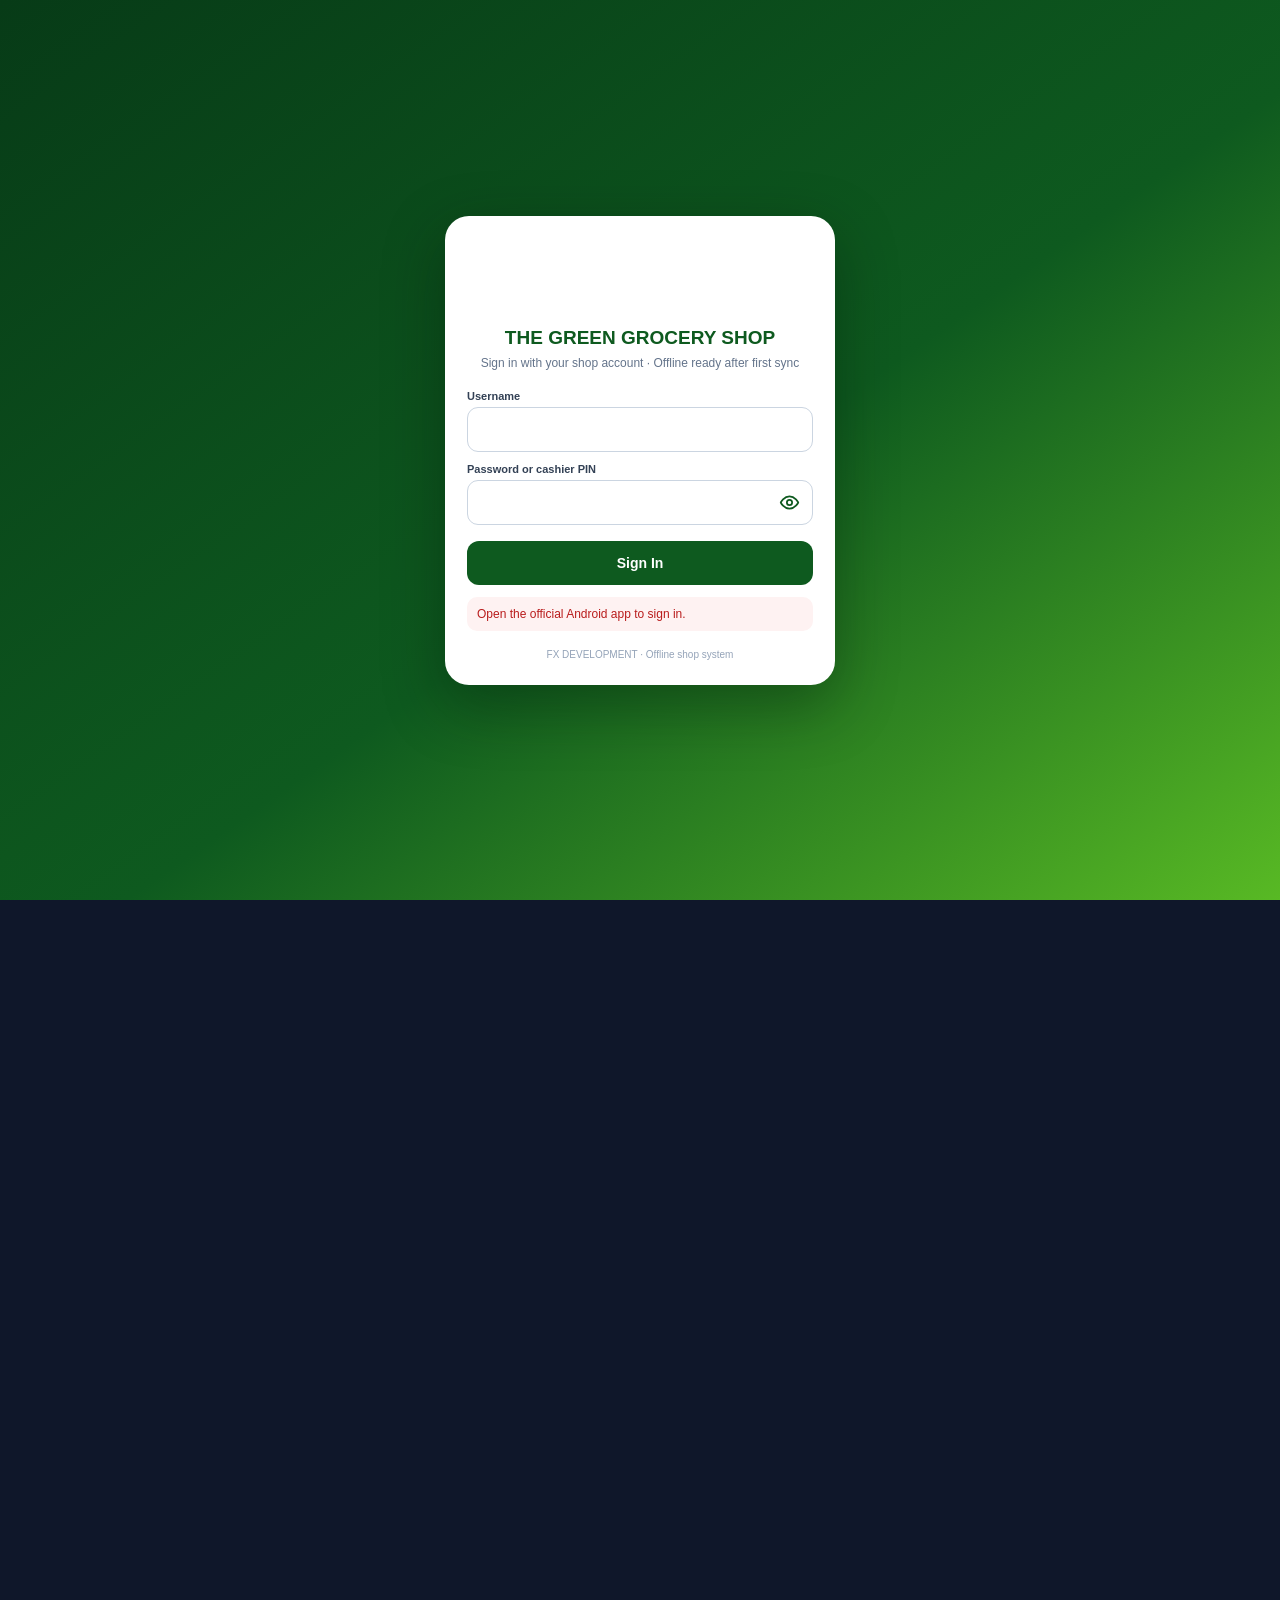
==== commit b0cf9617: "Prevent missing logo files from showing broken image icons" ====
--- a/android/app/src/main/assets/www/index.html
+++ b/android/app/src/main/assets/www/index.html
@@ -47,12 +47,12 @@
 <body class="bg-slate-900 min-h-screen flex items-center justify-center p-0 sm:p-4 font-sans text-slate-800">
 
     <div id="splash-screen" role="status" aria-label="The Green Grocery Shop loading" style="position:fixed;inset:0;z-index:2000;background:radial-gradient(circle at 50% 35%,#2b9c39,#07501c 68%,#032b10);display:flex;align-items:center;justify-content:center;padding:24px;color:white;text-align:center;transition:opacity .35s ease;">
-      <div style="max-width:360px;width:100%"><img src="./brand_logo.jpg" alt="The Green Grocery Shop" style="display:block;width:100%;max-width:340px;height:auto;max-height:42vh;object-fit:contain;margin:0 auto 12px;border-radius:12px;"><div style="font-size:25px;font-weight:900;letter-spacing:.04em;margin-top:16px">THE GREEN</div><div style="font-size:25px;font-weight:900;color:#d9ffd0">GROCERY SHOP</div><div style="font-style:italic;margin-top:10px;color:#d9ffd0">Shop Smart · Save More</div><div style="margin:26px auto 0;width:44px;height:4px;border-radius:9px;background:#a7f378"></div><div style="font-size:10px;opacity:.8;margin-top:14px">FX DEVELOPMENT</div></div>
+      <div style="max-width:360px;width:100%"><img src="./brand_logo.jpg" alt="The Green Grocery Shop" onerror="this.style.display='none'" style="display:block;width:100%;max-width:340px;height:auto;max-height:42vh;object-fit:contain;margin:0 auto 12px;border-radius:12px;"><div style="font-size:25px;font-weight:900;letter-spacing:.04em;margin-top:16px">THE GREEN</div><div style="font-size:25px;font-weight:900;color:#d9ffd0">GROCERY SHOP</div><div style="font-style:italic;margin-top:10px;color:#d9ffd0">Shop Smart · Save More</div><div style="margin:26px auto 0;width:44px;height:4px;border-radius:9px;background:#a7f378"></div><div style="font-size:10px;opacity:.8;margin-top:14px">FX DEVELOPMENT</div></div>
     </div>
 
     <div id="auth-screen" style="position:fixed;inset:0;z-index:1000;background:linear-gradient(145deg,#073b17,#0e5a1f 55%,#58b924);display:flex;align-items:center;justify-content:center;padding:22px;font-family:Arial,sans-serif;">
       <div style="width:100%;max-width:390px;background:#fff;border-radius:24px;padding:25px 22px;box-shadow:0 20px 60px #001b0b66;">
-        <div style="width:96px;height:72px;margin:0 auto 14px;display:flex;align-items:center;justify-content:center;"><img src="./brand_logo.jpg" alt="The Green Grocery Shop" style="width:100%;height:100%;object-fit:contain;"></div>
+        <div style="width:96px;height:72px;margin:0 auto 14px;display:flex;align-items:center;justify-content:center;"><img src="./brand_logo.jpg" alt="The Green Grocery Shop" onerror="this.style.display='none'" style="width:100%;height:100%;object-fit:contain;"></div>
         <div style="text-align:center;color:#0e5a1f;font-size:19px;font-weight:900;">THE GREEN GROCERY SHOP</div>
         <div id="auth-subtitle" style="text-align:center;color:#64748b;font-size:12px;margin:7px 0 20px;">Sign in to continue</div>
         <form id="auth-form" onsubmit="submitAuth(event)" style="display:grid;gap:11px;">
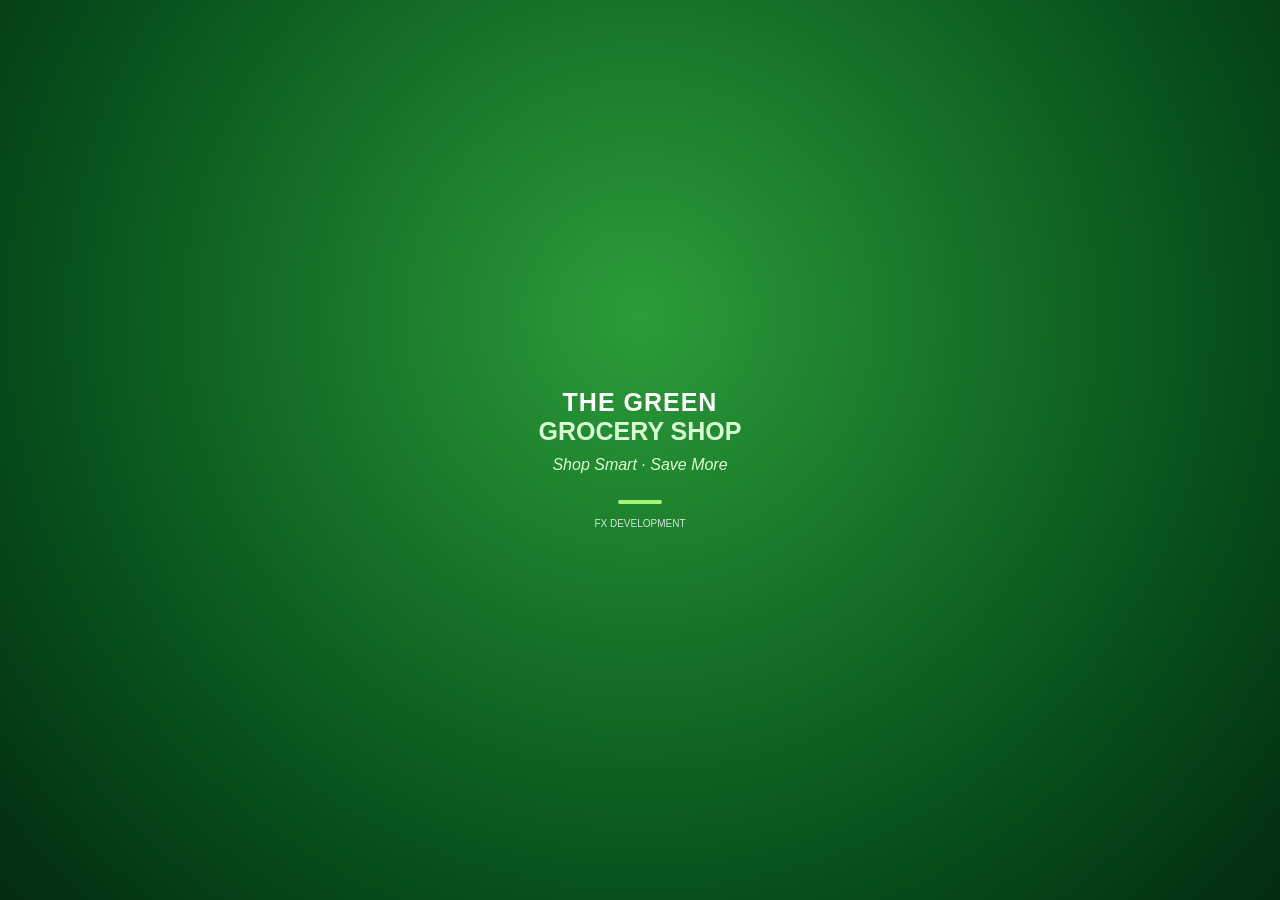
==== commit 1b0e1343: "Remove duplicated invalid content after HTML document and guard missing logo images" ====
--- a/android/app/src/main/assets/www/index.html
+++ b/android/app/src/main/assets/www/index.html
@@ -2190,7034 +2190,4 @@
         };
     </script>
 </body>
-</html> + report.expenses.toFixed(2),
-                'NET PROFIT | 
-                '',
-                'PAYMENT METHOD TOTALS',
-                'Payment method | USD equivalent'
-            ];
-            Object.entries(report.byMethod).forEach(([name, amount]) => lines.push(name + ' | $' + amount.toFixed(2)));
-            lines.push('', 'CASHIER TOTALS', 'Cashier | USD sales');
-            Object.entries(report.byCashier).forEach(([name, amount]) => lines.push(name + ' | $' + amount.toFixed(2)));
-            lines.push('', 'PRODUCT SALES', 'Product | Qty | Revenue | Recorded cost');
-            Object.entries(report.products).sort((a,b) => b[1].revenue-a[1].revenue).forEach(([name, item]) =>
-                lines.push(name + ' | ' + item.qty + ' | $' + item.revenue.toFixed(2) + ' | $' + item.cost.toFixed(2))
-            );
-            lines.push('', 'TRANSACTION DETAILS');
-            sales.forEach(sale => {
-                lines.push((sale.dateISO || sale.time || 'Date not recorded') + ' | Receipt ' + (sale.receiptNo || 'N/A') +
-                    ' | ' + (sale.cashierName || 'Cashier not recorded') + ' | ' + (sale.method || 'Payment not recorded') +
-                    ' | $' + (Number(sale.totalUsd) || 0).toFixed(2));
-                if (Array.isArray(sale.items) && sale.items.length) {
-                    sale.items.forEach(item => lines.push('  - ' + (item.name || 'Item') + ' x' + (Number(item.qty) || 0) +
-                        ' | Revenue $' + (Number(item.lineTotalUsd) || 0).toFixed(2) +
-                        ' | Cost $' + (Number(item.lineCostUsd) || 0).toFixed(2)));
-                } else {
-                    lines.push('  Item-level details were not captured for this historical transaction.');
-                }
-            });
-            lines.push('', 'Note: Gross profit excludes operating expenses, tax and overheads. It is not net profit.');
-            try {
-                const result = JSON.parse(AndroidShopDB.generateSalesPdf('Business Sales Report', lines.join('\n'), 'Green-Grocery-Sales-Report.pdf'));
-                if (!result.ok) return showToast(result.message || 'Could not export PDF report');
-                showToast('PDF report saved in Downloads / Green Grocery Reports');
-            } catch (error) {
-                showToast('Could not export PDF report');
-            }
-        }
-
-        function showAuthError(message) {
-            const el = document.getElementById('auth-error');
-            if (!el) return;
-            el.textContent = message;
-            el.style.display = 'block';
-        }
-
-        function prepareAuthScreen() {
-            resetAuthSecretVisibility();
-            const hasService = window.AndroidShopDB && typeof AndroidShopDB.authenticate === 'function';
-            const submit = document.getElementById('auth-submit');
-            document.getElementById('auth-secret-label').textContent = 'Password or cashier PIN';
-            document.getElementById('auth-secret').autocomplete = 'current-password';
-            submit.textContent = 'Sign In';
-            submit.disabled = !hasService;
-            document.getElementById('auth-subtitle').textContent = 'Sign in with your shop account · Offline ready after first sync';
-            if (!hasService) showAuthError('Open the official Android app to sign in.');
-            else document.getElementById('auth-error').style.display = 'none';
-        }
-        function toggleAuthSecretVisibility() {
-            const input=document.getElementById('auth-secret');
-            const button=document.getElementById('auth-secret-toggle');
-            const showing=input.type==='password';
-            input.type=showing?'text':'password';
-            document.getElementById('auth-eye-show').style.display=showing?'none':'block';
-            document.getElementById('auth-eye-hide').style.display=showing?'block':'none';
-            button.setAttribute('aria-label',showing?'Hide password':'Show password');
-            button.title=showing?'Hide password':'Show password';
-        }
-        function resetAuthSecretVisibility() {
-            const input=document.getElementById('auth-secret');
-            input.type='password';
-            document.getElementById('auth-eye-show').style.display='block';
-            document.getElementById('auth-eye-hide').style.display='none';
-            document.getElementById('auth-secret-toggle').setAttribute('aria-label','Show password');
-            document.getElementById('auth-secret-toggle').title='Show password';
-        }
-        function submitAuth(event) {
-            event.preventDefault();
-            const username=document.getElementById('auth-username').value.trim();
-            const secret=document.getElementById('auth-secret').value;
-            document.getElementById('auth-error').style.display='none';
-            if (!username || !secret) return showAuthError('Enter your username and password or cashier PIN.');
-            if (!window.AndroidShopDB || typeof AndroidShopDB.authenticate !== 'function')
-                return showAuthError('Android account service unavailable.');
-            const result=AndroidShopDB.authenticate(username,secret);
-            if(!result) return showAuthError('Incorrect login details or inactive account. A new phone needs internet for its first sign-in; previously synced phones can sign in offline.');
-            signedInUser=JSON.parse(result);
-            // Refresh the in-memory state after cloud login so a fresh phone does not save
-            // its empty startup defaults over the shop's downloaded stock and sales.
-            try { const savedState=AndroidShopDB.loadState(); if(savedState) state=JSON.parse(savedState); } catch(e) {}
-            state.role=signedInUser.role==='OWNER'?'ADMIN':'WORKER';
-            saveState();
-            document.getElementById('auth-screen').style.display='none';
-            applyRoleUI(); renderPOS(); renderStock(); renderPricing(); renderSales(); renderHome(); updateCartUI();
-            switchTab(state.role === 'ADMIN' ? 'home' : 'pos');
-            showToast('Welcome, '+signedInUser.displayName);
-            if (AndroidShopDB.syncNow) AndroidShopDB.syncNow();
-            refreshCloudStatus();
-        }
-        function submitOwnerPasswordChange(event) {
-            event.preventDefault();
-            if (!signedInUser || signedInUser.role !== 'OWNER') return showToast('Administrator access required');
-            const next = document.getElementById('owner-new-password').value;
-            const confirm = document.getElementById('owner-confirm-password').value;
-            const message = document.getElementById('owner-password-message');
-            const button = document.getElementById('owner-password-save');
-            if (next.length < 10 || next.length > 128) return showToast('Use 10 to 128 characters for the new password.');
-            if (next !== confirm) return showToast('The new passwords do not match.');
-            if (!window.AndroidShopDB || typeof AndroidShopDB.changeOwnerPassword !== 'function')
-                return showToast('Password change is unavailable in this app version.');
-            button.disabled = true; button.textContent = 'Updating password...';
-            message.classList.add('hidden');
-            try {
-                const result = JSON.parse(AndroidShopDB.changeOwnerPassword(next));
-                if (!result.ok) {
-                    message.textContent = result.message || 'Password could not be changed.';
-                    message.className = 'text-[11px] font-semibold text-red-700';
-                    message.classList.remove('hidden');
-                    button.disabled = false; button.textContent = 'Save New Password';
-                    return;
-                }
-                document.getElementById('owner-new-password').value = '';
-                document.getElementById('owner-confirm-password').value = '';
-                message.textContent = result.message || 'Password changed successfully.';
-                message.className = 'text-[11px] font-semibold text-green-700';
-                message.classList.remove('hidden');
-                button.disabled = false; button.textContent = 'Save New Password';
-            } catch (error) {
-                message.textContent = 'Password change failed. Please try again.';
-                message.className = 'text-[11px] font-semibold text-red-700';
-                message.classList.remove('hidden');
-                button.disabled = false; button.textContent = 'Save New Password';
-            }
-        }
-
-        function logoutApp() {
-            state.cart=[]; saveState();
-            if (window.AndroidShopDB && AndroidShopDB.logout) AndroidShopDB.logout();
-            signedInUser=null; state.role='WORKER';
-            document.getElementById('auth-secret').value='';
-            resetAuthSecretVisibility();
-            document.getElementById('auth-screen').style.display='flex'; prepareAuthScreen();
-        }
-        function refreshCloudStatus() {
-            if (!window.AndroidShopDB || typeof AndroidShopDB.getSyncStatus !== 'function') return;
-            try {
-                const sync = JSON.parse(AndroidShopDB.getSyncStatus());
-                const label = document.getElementById('cloud-status-label');
-                const dot = document.getElementById('cloud-status-dot');
-                const button = document.getElementById('cloud-connect-btn');
-                if (button) {
-                    button.classList.toggle('hidden', !signedInUser || signedInUser.role !== 'OWNER');
-                    button.textContent = sync.paired ? 'Sync now' : 'Cloud Link Help';
-                }
-                if (!label || !dot) return;
-                if (!sync.paired) {
-                    label.textContent = 'CLOUD LINK NEEDS RESTORE';
-                    dot.className = 'w-1.5 h-1.5 rounded-full bg-amber-300';
-                } else if (String(sync.status || '').startsWith('Offline or sync error') || String(sync.status || '').startsWith('Pairing failed')) {
-                    label.textContent = 'SYNC ERROR';
-                    dot.className = 'w-1.5 h-1.5 rounded-full bg-red-400';
-                } else if (Number(sync.conflicts) > 0) {
-                    label.textContent = 'SYNC CONFLICT ' + sync.conflicts;
-                    dot.className = 'w-1.5 h-1.5 rounded-full bg-red-400';
-                } else if (Number(sync.pending) > 0) {
-                    label.textContent = 'WAITING ' + sync.pending;
-                    dot.className = 'w-1.5 h-1.5 rounded-full bg-amber-300';
-                } else {
-                    label.textContent = 'CLOUD SYNCED';
-                    dot.className = 'w-1.5 h-1.5 rounded-full bg-[#58B924]';
-                }
-            } catch (e) {}
-        }
-        function connectCloudDevice() {
-            if (!signedInUser || signedInUser.role !== 'OWNER') return showToast('Owner access required');
-            const current = JSON.parse(AndroidShopDB.getSyncStatus());
-            if (current.paired) {
-                AndroidShopDB.syncNow();
-                showToast('Cloud sync started');
-                refreshCloudStatus();
-                return;
-            }
-            showToast('This phone’s secure Cloudflare link needs restoration by support. Your local database and offline sales remain available; no pairing code is needed from shop staff.');
-        }
-        function onCloudSyncUpdated() {
-            // Pull completion may contain sales/products created on another phone.
-            // Reload the committed SQLite snapshot so the open dashboard reflects the shared shop.
-            try {
-                const savedState = AndroidShopDB && AndroidShopDB.loadState ? AndroidShopDB.loadState() : null;
-                if (savedState) {
-                    const latest = JSON.parse(savedState);
-                    state = {
-                        ...state,
-                        ...latest,
-                        products: Array.isArray(latest.products) ? latest.products : state.products,
-                        movements: Array.isArray(latest.movements) ? latest.movements : state.movements,
-                        sales: Array.isArray(latest.sales) ? latest.sales : state.sales,
-                        cart: Array.isArray(latest.cart) ? latest.cart : state.cart
-                    };
-                    renderPOS();
-                    renderStock();
-                    renderPricing();
-                    renderSales();
-                    renderHome();
-                    updateCartUI();
-                    if (signedInUser && signedInUser.role === 'OWNER') renderCashierManagement();
-                }
-            } catch (error) {
-                console.warn('Could not refresh the dashboard after cloud sync:', error);
-            }
-            refreshCloudStatus();
-        }
-        function addCashierAccount() {
-            if(!signedInUser || signedInUser.role!=='OWNER') return showToast('Owner access required');
-            const username=prompt('New cashier username:'); if(!username) return;
-            const name=prompt('Cashier full name:'); if(!name) return;
-            const pin=prompt('Cashier PIN (4 to 8 digits):'); if(!pin) return;
-            if(!/^\d{4,8}$/.test(pin)) return showToast('PIN must contain 4 to 8 digits');
-            showToast(AndroidShopDB.createCashier(username.trim(),name.trim(),pin,signedInUser.id)
-              ? 'Cashier account created' : 'Could not create cashier. Username may already exist.');
-            renderCashierManagement();
-        }
-        function renderCashierManagement() {
-            if (!signedInUser || signedInUser.role !== 'OWNER') return showToast('Owner access required');
-            const host = document.getElementById('cashier-management-list');
-            if (!host) return;
-            try {
-                const users = JSON.parse(AndroidShopDB.listCashiers(signedInUser.id) || '[]');
-                host.innerHTML = users.length ? users.map(user => `
-                    <div class="bg-white border border-[#58B924]/30 rounded-xl p-2.5 flex items-center justify-between gap-2">
-                        <div class="min-w-0"><p class="text-xs font-extrabold text-slate-800 truncate">${escapeHtml(user.displayName)}</p><p class="text-[10px] text-slate-500">@${escapeHtml(user.username)} · ${user.active ? 'Active' : 'Disabled'}</p></div>
-                        ${user.active ? `<button type="button" onclick="removeCashierAccount('${user.id}')" class="shrink-0 px-2.5 py-1.5 rounded-lg bg-red-50 border border-red-200 text-red-700 text-[10px] font-extrabold">Remove</button>` : '<span class="text-[10px] font-bold text-slate-400">Removed</span>'}
-                    </div>`).join('') : '<p class="text-[11px] text-slate-500 bg-white rounded-lg p-3">No cashier accounts yet.</p>';
-            } catch (e) { host.textContent = 'Could not load cashier accounts.'; }
-        }
-        function removeCashierAccount(id) {
-            if (!signedInUser || signedInUser.role !== 'OWNER') return showToast('Owner access required');
-            if (!confirm('Remove this cashier account? They will no longer be able to sign in on this device.')) return;
-            if (AndroidShopDB.removeCashier(id, signedInUser.id)) {
-                renderCashierManagement();
-                showToast('Cashier account removed');
-            } else showToast('Could not remove cashier account');
-        }
-        function escapeHtml(value) {
-            return String(value == null ? '' : value).replace(/[&<>"']/g, ch => ({'&':'&amp;','<':'&lt;','>':'&gt;','"':'&quot;',"'":'&#39;'}[ch]));
-        }
-
-        // Initialize App on Load
-        window.onload = function() {
-            document.getElementById('rate-input').value=state.exchangeRate;
-            document.getElementById('header-rate').textContent=state.exchangeRate;
-            prepareAuthScreen();
-            refreshCloudStatus();
-            window.setInterval(refreshCloudStatus, 10000);
-            const splash = document.getElementById('splash-screen');
-            window.setTimeout(() => {
-                splash.style.opacity = '0';
-                window.setTimeout(() => splash.remove(), 380);
-            }, 1100);
-        };
-    </script>
-</body>
-</html> + report.netProfit.toFixed(2),
-                '',
-                'PAYMENT METHOD TOTALS',
-                'Payment method | USD equivalent'
-            ];
-            Object.entries(report.byMethod).forEach(([name, amount]) => lines.push(name + ' | $' + amount.toFixed(2)));
-            lines.push('', 'CASHIER TOTALS', 'Cashier | USD sales');
-            Object.entries(report.byCashier).forEach(([name, amount]) => lines.push(name + ' | $' + amount.toFixed(2)));
-            lines.push('', 'PRODUCT SALES', 'Product | Qty | Revenue | Recorded cost');
-            Object.entries(report.products).sort((a,b) => b[1].revenue-a[1].revenue).forEach(([name, item]) =>
-                lines.push(name + ' | ' + item.qty + ' | $' + item.revenue.toFixed(2) + ' | $' + item.cost.toFixed(2))
-            );
-            lines.push('', 'TRANSACTION DETAILS');
-            sales.forEach(sale => {
-                lines.push((sale.dateISO || sale.time || 'Date not recorded') + ' | Receipt ' + (sale.receiptNo || 'N/A') +
-                    ' | ' + (sale.cashierName || 'Cashier not recorded') + ' | ' + (sale.method || 'Payment not recorded') +
-                    ' | $' + (Number(sale.totalUsd) || 0).toFixed(2));
-                if (Array.isArray(sale.items) && sale.items.length) {
-                    sale.items.forEach(item => lines.push('  - ' + (item.name || 'Item') + ' x' + (Number(item.qty) || 0) +
-                        ' | Revenue $' + (Number(item.lineTotalUsd) || 0).toFixed(2) +
-                        ' | Cost $' + (Number(item.lineCostUsd) || 0).toFixed(2)));
-                } else {
-                    lines.push('  Item-level details were not captured for this historical transaction.');
-                }
-            });
-            lines.push('', 'Note: Gross profit excludes operating expenses, tax and overheads. It is not net profit.');
-            try {
-                const result = JSON.parse(AndroidShopDB.generateSalesPdf('Business Sales Report', lines.join('\n'), 'Green-Grocery-Sales-Report.pdf'));
-                if (!result.ok) return showToast(result.message || 'Could not export PDF report');
-                showToast('PDF report saved in Downloads / Green Grocery Reports');
-            } catch (error) {
-                showToast('Could not export PDF report');
-            }
-        }
-
-        function showAuthError(message) {
-            const el = document.getElementById('auth-error');
-            if (!el) return;
-            el.textContent = message;
-            el.style.display = 'block';
-        }
-
-        function prepareAuthScreen() {
-            resetAuthSecretVisibility();
-            const hasService = window.AndroidShopDB && typeof AndroidShopDB.authenticate === 'function';
-            const submit = document.getElementById('auth-submit');
-            document.getElementById('auth-secret-label').textContent = 'Password or cashier PIN';
-            document.getElementById('auth-secret').autocomplete = 'current-password';
-            submit.textContent = 'Sign In';
-            submit.disabled = !hasService;
-            document.getElementById('auth-subtitle').textContent = 'Sign in with your shop account · Offline ready after first sync';
-            if (!hasService) showAuthError('Open the official Android app to sign in.');
-            else document.getElementById('auth-error').style.display = 'none';
-        }
-        function toggleAuthSecretVisibility() {
-            const input=document.getElementById('auth-secret');
-            const button=document.getElementById('auth-secret-toggle');
-            const showing=input.type==='password';
-            input.type=showing?'text':'password';
-            document.getElementById('auth-eye-show').style.display=showing?'none':'block';
-            document.getElementById('auth-eye-hide').style.display=showing?'block':'none';
-            button.setAttribute('aria-label',showing?'Hide password':'Show password');
-            button.title=showing?'Hide password':'Show password';
-        }
-        function resetAuthSecretVisibility() {
-            const input=document.getElementById('auth-secret');
-            input.type='password';
-            document.getElementById('auth-eye-show').style.display='block';
-            document.getElementById('auth-eye-hide').style.display='none';
-            document.getElementById('auth-secret-toggle').setAttribute('aria-label','Show password');
-            document.getElementById('auth-secret-toggle').title='Show password';
-        }
-        function submitAuth(event) {
-            event.preventDefault();
-            const username=document.getElementById('auth-username').value.trim();
-            const secret=document.getElementById('auth-secret').value;
-            document.getElementById('auth-error').style.display='none';
-            if (!username || !secret) return showAuthError('Enter your username and password or cashier PIN.');
-            if (!window.AndroidShopDB || typeof AndroidShopDB.authenticate !== 'function')
-                return showAuthError('Android account service unavailable.');
-            const result=AndroidShopDB.authenticate(username,secret);
-            if(!result) return showAuthError('Incorrect login details or inactive account. A new phone needs internet for its first sign-in; previously synced phones can sign in offline.');
-            signedInUser=JSON.parse(result);
-            // Refresh the in-memory state after cloud login so a fresh phone does not save
-            // its empty startup defaults over the shop's downloaded stock and sales.
-            try { const savedState=AndroidShopDB.loadState(); if(savedState) state=JSON.parse(savedState); } catch(e) {}
-            state.role=signedInUser.role==='OWNER'?'ADMIN':'WORKER';
-            saveState();
-            document.getElementById('auth-screen').style.display='none';
-            applyRoleUI(); renderPOS(); renderStock(); renderPricing(); renderSales(); renderHome(); updateCartUI();
-            switchTab(state.role === 'ADMIN' ? 'home' : 'pos');
-            showToast('Welcome, '+signedInUser.displayName);
-            if (AndroidShopDB.syncNow) AndroidShopDB.syncNow();
-            refreshCloudStatus();
-        }
-        function submitOwnerPasswordChange(event) {
-            event.preventDefault();
-            if (!signedInUser || signedInUser.role !== 'OWNER') return showToast('Administrator access required');
-            const next = document.getElementById('owner-new-password').value;
-            const confirm = document.getElementById('owner-confirm-password').value;
-            const message = document.getElementById('owner-password-message');
-            const button = document.getElementById('owner-password-save');
-            if (next.length < 10 || next.length > 128) return showToast('Use 10 to 128 characters for the new password.');
-            if (next !== confirm) return showToast('The new passwords do not match.');
-            if (!window.AndroidShopDB || typeof AndroidShopDB.changeOwnerPassword !== 'function')
-                return showToast('Password change is unavailable in this app version.');
-            button.disabled = true; button.textContent = 'Updating password...';
-            message.classList.add('hidden');
-            try {
-                const result = JSON.parse(AndroidShopDB.changeOwnerPassword(next));
-                if (!result.ok) {
-                    message.textContent = result.message || 'Password could not be changed.';
-                    message.className = 'text-[11px] font-semibold text-red-700';
-                    message.classList.remove('hidden');
-                    button.disabled = false; button.textContent = 'Save New Password';
-                    return;
-                }
-                document.getElementById('owner-new-password').value = '';
-                document.getElementById('owner-confirm-password').value = '';
-                message.textContent = result.message || 'Password changed successfully.';
-                message.className = 'text-[11px] font-semibold text-green-700';
-                message.classList.remove('hidden');
-                button.disabled = false; button.textContent = 'Save New Password';
-            } catch (error) {
-                message.textContent = 'Password change failed. Please try again.';
-                message.className = 'text-[11px] font-semibold text-red-700';
-                message.classList.remove('hidden');
-                button.disabled = false; button.textContent = 'Save New Password';
-            }
-        }
-
-        function logoutApp() {
-            state.cart=[]; saveState();
-            if (window.AndroidShopDB && AndroidShopDB.logout) AndroidShopDB.logout();
-            signedInUser=null; state.role='WORKER';
-            document.getElementById('auth-secret').value='';
-            resetAuthSecretVisibility();
-            document.getElementById('auth-screen').style.display='flex'; prepareAuthScreen();
-        }
-        function refreshCloudStatus() {
-            if (!window.AndroidShopDB || typeof AndroidShopDB.getSyncStatus !== 'function') return;
-            try {
-                const sync = JSON.parse(AndroidShopDB.getSyncStatus());
-                const label = document.getElementById('cloud-status-label');
-                const dot = document.getElementById('cloud-status-dot');
-                const button = document.getElementById('cloud-connect-btn');
-                if (button) {
-                    button.classList.toggle('hidden', !signedInUser || signedInUser.role !== 'OWNER');
-                    button.textContent = sync.paired ? 'Sync now' : 'Cloud Link Help';
-                }
-                if (!label || !dot) return;
-                if (!sync.paired) {
-                    label.textContent = 'CLOUD LINK NEEDS RESTORE';
-                    dot.className = 'w-1.5 h-1.5 rounded-full bg-amber-300';
-                } else if (String(sync.status || '').startsWith('Offline or sync error') || String(sync.status || '').startsWith('Pairing failed')) {
-                    label.textContent = 'SYNC ERROR';
-                    dot.className = 'w-1.5 h-1.5 rounded-full bg-red-400';
-                } else if (Number(sync.conflicts) > 0) {
-                    label.textContent = 'SYNC CONFLICT ' + sync.conflicts;
-                    dot.className = 'w-1.5 h-1.5 rounded-full bg-red-400';
-                } else if (Number(sync.pending) > 0) {
-                    label.textContent = 'WAITING ' + sync.pending;
-                    dot.className = 'w-1.5 h-1.5 rounded-full bg-amber-300';
-                } else {
-                    label.textContent = 'CLOUD SYNCED';
-                    dot.className = 'w-1.5 h-1.5 rounded-full bg-[#58B924]';
-                }
-            } catch (e) {}
-        }
-        function connectCloudDevice() {
-            if (!signedInUser || signedInUser.role !== 'OWNER') return showToast('Owner access required');
-            const current = JSON.parse(AndroidShopDB.getSyncStatus());
-            if (current.paired) {
-                AndroidShopDB.syncNow();
-                showToast('Cloud sync started');
-                refreshCloudStatus();
-                return;
-            }
-            showToast('This phone’s secure Cloudflare link needs restoration by support. Your local database and offline sales remain available; no pairing code is needed from shop staff.');
-        }
-        function onCloudSyncUpdated() {
-            // Pull completion may contain sales/products created on another phone.
-            // Reload the committed SQLite snapshot so the open dashboard reflects the shared shop.
-            try {
-                const savedState = AndroidShopDB && AndroidShopDB.loadState ? AndroidShopDB.loadState() : null;
-                if (savedState) {
-                    const latest = JSON.parse(savedState);
-                    state = {
-                        ...state,
-                        ...latest,
-                        products: Array.isArray(latest.products) ? latest.products : state.products,
-                        movements: Array.isArray(latest.movements) ? latest.movements : state.movements,
-                        sales: Array.isArray(latest.sales) ? latest.sales : state.sales,
-                        cart: Array.isArray(latest.cart) ? latest.cart : state.cart
-                    };
-                    renderPOS();
-                    renderStock();
-                    renderPricing();
-                    renderSales();
-                    renderHome();
-                    updateCartUI();
-                    if (signedInUser && signedInUser.role === 'OWNER') renderCashierManagement();
-                }
-            } catch (error) {
-                console.warn('Could not refresh the dashboard after cloud sync:', error);
-            }
-            refreshCloudStatus();
-        }
-        function addCashierAccount() {
-            if(!signedInUser || signedInUser.role!=='OWNER') return showToast('Owner access required');
-            const username=prompt('New cashier username:'); if(!username) return;
-            const name=prompt('Cashier full name:'); if(!name) return;
-            const pin=prompt('Cashier PIN (4 to 8 digits):'); if(!pin) return;
-            if(!/^\d{4,8}$/.test(pin)) return showToast('PIN must contain 4 to 8 digits');
-            showToast(AndroidShopDB.createCashier(username.trim(),name.trim(),pin,signedInUser.id)
-              ? 'Cashier account created' : 'Could not create cashier. Username may already exist.');
-            renderCashierManagement();
-        }
-        function renderCashierManagement() {
-            if (!signedInUser || signedInUser.role !== 'OWNER') return showToast('Owner access required');
-            const host = document.getElementById('cashier-management-list');
-            if (!host) return;
-            try {
-                const users = JSON.parse(AndroidShopDB.listCashiers(signedInUser.id) || '[]');
-                host.innerHTML = users.length ? users.map(user => `
-                    <div class="bg-white border border-[#58B924]/30 rounded-xl p-2.5 flex items-center justify-between gap-2">
-                        <div class="min-w-0"><p class="text-xs font-extrabold text-slate-800 truncate">${escapeHtml(user.displayName)}</p><p class="text-[10px] text-slate-500">@${escapeHtml(user.username)} · ${user.active ? 'Active' : 'Disabled'}</p></div>
-                        ${user.active ? `<button type="button" onclick="removeCashierAccount('${user.id}')" class="shrink-0 px-2.5 py-1.5 rounded-lg bg-red-50 border border-red-200 text-red-700 text-[10px] font-extrabold">Remove</button>` : '<span class="text-[10px] font-bold text-slate-400">Removed</span>'}
-                    </div>`).join('') : '<p class="text-[11px] text-slate-500 bg-white rounded-lg p-3">No cashier accounts yet.</p>';
-            } catch (e) { host.textContent = 'Could not load cashier accounts.'; }
-        }
-        function removeCashierAccount(id) {
-            if (!signedInUser || signedInUser.role !== 'OWNER') return showToast('Owner access required');
-            if (!confirm('Remove this cashier account? They will no longer be able to sign in on this device.')) return;
-            if (AndroidShopDB.removeCashier(id, signedInUser.id)) {
-                renderCashierManagement();
-                showToast('Cashier account removed');
-            } else showToast('Could not remove cashier account');
-        }
-        function escapeHtml(value) {
-            return String(value == null ? '' : value).replace(/[&<>"']/g, ch => ({'&':'&amp;','<':'&lt;','>':'&gt;','"':'&quot;',"'":'&#39;'}[ch]));
-        }
-
-        // Initialize App on Load
-        window.onload = function() {
-            document.getElementById('rate-input').value=state.exchangeRate;
-            document.getElementById('header-rate').textContent=state.exchangeRate;
-            prepareAuthScreen();
-            refreshCloudStatus();
-            window.setInterval(refreshCloudStatus, 10000);
-            const splash = document.getElementById('splash-screen');
-            window.setTimeout(() => {
-                splash.style.opacity = '0';
-                window.setTimeout(() => splash.remove(), 380);
-            }, 1100);
-        };
-    </script>
-</body>
-</html> + report.expenses.toFixed(2),
-                'NET PROFIT | 
-                'PAYMENT METHOD TOTALS',
-                'Payment method | USD equivalent'
-            ];
-            Object.entries(report.byMethod).forEach(([name, amount]) => lines.push(name + ' | $' + amount.toFixed(2)));
-            lines.push('', 'CASHIER TOTALS', 'Cashier | USD sales');
-            Object.entries(report.byCashier).forEach(([name, amount]) => lines.push(name + ' | $' + amount.toFixed(2)));
-            lines.push('', 'PRODUCT SALES', 'Product | Qty | Revenue | Recorded cost');
-            Object.entries(report.products).sort((a,b) => b[1].revenue-a[1].revenue).forEach(([name, item]) =>
-                lines.push(name + ' | ' + item.qty + ' | $' + item.revenue.toFixed(2) + ' | $' + item.cost.toFixed(2))
-            );
-            lines.push('', 'TRANSACTION DETAILS');
-            sales.forEach(sale => {
-                lines.push((sale.dateISO || sale.time || 'Date not recorded') + ' | Receipt ' + (sale.receiptNo || 'N/A') +
-                    ' | ' + (sale.cashierName || 'Cashier not recorded') + ' | ' + (sale.method || 'Payment not recorded') +
-                    ' | $' + (Number(sale.totalUsd) || 0).toFixed(2));
-                if (Array.isArray(sale.items) && sale.items.length) {
-                    sale.items.forEach(item => lines.push('  - ' + (item.name || 'Item') + ' x' + (Number(item.qty) || 0) +
-                        ' | Revenue $' + (Number(item.lineTotalUsd) || 0).toFixed(2) +
-                        ' | Cost $' + (Number(item.lineCostUsd) || 0).toFixed(2)));
-                } else {
-                    lines.push('  Item-level details were not captured for this historical transaction.');
-                }
-            });
-            lines.push('', 'Net profit = gross profit minus recorded operating expenses. Expenses not entered into the system are not included.');
-            try {
-                const result = JSON.parse(AndroidShopDB.generateSalesPdf('Business Sales Report', lines.join('\n'), 'Green-Grocery-Sales-Report.pdf'));
-                if (!result.ok) return showToast(result.message || 'Could not export PDF report');
-                showToast('PDF report saved in Downloads / Green Grocery Reports');
-            } catch (error) {
-                showToast('Could not export PDF report');
-            }
-        }
-
-        function showAuthError(message) {
-            const el = document.getElementById('auth-error');
-            if (!el) return;
-            el.textContent = message;
-            el.style.display = 'block';
-        }
-
-        function prepareAuthScreen() {
-            resetAuthSecretVisibility();
-            const hasService = window.AndroidShopDB && typeof AndroidShopDB.authenticate === 'function';
-            const submit = document.getElementById('auth-submit');
-            document.getElementById('auth-secret-label').textContent = 'Password or cashier PIN';
-            document.getElementById('auth-secret').autocomplete = 'current-password';
-            submit.textContent = 'Sign In';
-            submit.disabled = !hasService;
-            document.getElementById('auth-subtitle').textContent = 'Sign in with your shop account · Offline ready after first sync';
-            if (!hasService) showAuthError('Open the official Android app to sign in.');
-            else document.getElementById('auth-error').style.display = 'none';
-        }
-        function toggleAuthSecretVisibility() {
-            const input=document.getElementById('auth-secret');
-            const button=document.getElementById('auth-secret-toggle');
-            const showing=input.type==='password';
-            input.type=showing?'text':'password';
-            document.getElementById('auth-eye-show').style.display=showing?'none':'block';
-            document.getElementById('auth-eye-hide').style.display=showing?'block':'none';
-            button.setAttribute('aria-label',showing?'Hide password':'Show password');
-            button.title=showing?'Hide password':'Show password';
-        }
-        function resetAuthSecretVisibility() {
-            const input=document.getElementById('auth-secret');
-            input.type='password';
-            document.getElementById('auth-eye-show').style.display='block';
-            document.getElementById('auth-eye-hide').style.display='none';
-            document.getElementById('auth-secret-toggle').setAttribute('aria-label','Show password');
-            document.getElementById('auth-secret-toggle').title='Show password';
-        }
-        function submitAuth(event) {
-            event.preventDefault();
-            const username=document.getElementById('auth-username').value.trim();
-            const secret=document.getElementById('auth-secret').value;
-            document.getElementById('auth-error').style.display='none';
-            if (!username || !secret) return showAuthError('Enter your username and password or cashier PIN.');
-            if (!window.AndroidShopDB || typeof AndroidShopDB.authenticate !== 'function')
-                return showAuthError('Android account service unavailable.');
-            const result=AndroidShopDB.authenticate(username,secret);
-            if(!result) return showAuthError('Incorrect login details or inactive account. A new phone needs internet for its first sign-in; previously synced phones can sign in offline.');
-            signedInUser=JSON.parse(result);
-            // Refresh the in-memory state after cloud login so a fresh phone does not save
-            // its empty startup defaults over the shop's downloaded stock and sales.
-            try { const savedState=AndroidShopDB.loadState(); if(savedState) state=JSON.parse(savedState); } catch(e) {}
-            state.role=signedInUser.role==='OWNER'?'ADMIN':'WORKER';
-            saveState();
-            document.getElementById('auth-screen').style.display='none';
-            applyRoleUI(); renderPOS(); renderStock(); renderPricing(); renderSales(); renderHome(); updateCartUI();
-            switchTab(state.role === 'ADMIN' ? 'home' : 'pos');
-            showToast('Welcome, '+signedInUser.displayName);
-            if (AndroidShopDB.syncNow) AndroidShopDB.syncNow();
-            refreshCloudStatus();
-        }
-        function submitOwnerPasswordChange(event) {
-            event.preventDefault();
-            if (!signedInUser || signedInUser.role !== 'OWNER') return showToast('Administrator access required');
-            const next = document.getElementById('owner-new-password').value;
-            const confirm = document.getElementById('owner-confirm-password').value;
-            const message = document.getElementById('owner-password-message');
-            const button = document.getElementById('owner-password-save');
-            if (next.length < 10 || next.length > 128) return showToast('Use 10 to 128 characters for the new password.');
-            if (next !== confirm) return showToast('The new passwords do not match.');
-            if (!window.AndroidShopDB || typeof AndroidShopDB.changeOwnerPassword !== 'function')
-                return showToast('Password change is unavailable in this app version.');
-            button.disabled = true; button.textContent = 'Updating password...';
-            message.classList.add('hidden');
-            try {
-                const result = JSON.parse(AndroidShopDB.changeOwnerPassword(next));
-                if (!result.ok) {
-                    message.textContent = result.message || 'Password could not be changed.';
-                    message.className = 'text-[11px] font-semibold text-red-700';
-                    message.classList.remove('hidden');
-                    button.disabled = false; button.textContent = 'Save New Password';
-                    return;
-                }
-                document.getElementById('owner-new-password').value = '';
-                document.getElementById('owner-confirm-password').value = '';
-                message.textContent = result.message || 'Password changed successfully.';
-                message.className = 'text-[11px] font-semibold text-green-700';
-                message.classList.remove('hidden');
-                button.disabled = false; button.textContent = 'Save New Password';
-            } catch (error) {
-                message.textContent = 'Password change failed. Please try again.';
-                message.className = 'text-[11px] font-semibold text-red-700';
-                message.classList.remove('hidden');
-                button.disabled = false; button.textContent = 'Save New Password';
-            }
-        }
-
-        function logoutApp() {
-            state.cart=[]; saveState();
-            if (window.AndroidShopDB && AndroidShopDB.logout) AndroidShopDB.logout();
-            signedInUser=null; state.role='WORKER';
-            document.getElementById('auth-secret').value='';
-            resetAuthSecretVisibility();
-            document.getElementById('auth-screen').style.display='flex'; prepareAuthScreen();
-        }
-        function refreshCloudStatus() {
-            if (!window.AndroidShopDB || typeof AndroidShopDB.getSyncStatus !== 'function') return;
-            try {
-                const sync = JSON.parse(AndroidShopDB.getSyncStatus());
-                const label = document.getElementById('cloud-status-label');
-                const dot = document.getElementById('cloud-status-dot');
-                const button = document.getElementById('cloud-connect-btn');
-                if (button) {
-                    button.classList.toggle('hidden', !signedInUser || signedInUser.role !== 'OWNER');
-                    button.textContent = sync.paired ? 'Sync now' : 'Cloud Link Help';
-                }
-                if (!label || !dot) return;
-                if (!sync.paired) {
-                    label.textContent = 'CLOUD LINK NEEDS RESTORE';
-                    dot.className = 'w-1.5 h-1.5 rounded-full bg-amber-300';
-                } else if (String(sync.status || '').startsWith('Offline or sync error') || String(sync.status || '').startsWith('Pairing failed')) {
-                    label.textContent = 'SYNC ERROR';
-                    dot.className = 'w-1.5 h-1.5 rounded-full bg-red-400';
-                } else if (Number(sync.conflicts) > 0) {
-                    label.textContent = 'SYNC CONFLICT ' + sync.conflicts;
-                    dot.className = 'w-1.5 h-1.5 rounded-full bg-red-400';
-                } else if (Number(sync.pending) > 0) {
-                    label.textContent = 'WAITING ' + sync.pending;
-                    dot.className = 'w-1.5 h-1.5 rounded-full bg-amber-300';
-                } else {
-                    label.textContent = 'CLOUD SYNCED';
-                    dot.className = 'w-1.5 h-1.5 rounded-full bg-[#58B924]';
-                }
-            } catch (e) {}
-        }
-        function connectCloudDevice() {
-            if (!signedInUser || signedInUser.role !== 'OWNER') return showToast('Owner access required');
-            const current = JSON.parse(AndroidShopDB.getSyncStatus());
-            if (current.paired) {
-                AndroidShopDB.syncNow();
-                showToast('Cloud sync started');
-                refreshCloudStatus();
-                return;
-            }
-            showToast('This phone’s secure Cloudflare link needs restoration by support. Your local database and offline sales remain available; no pairing code is needed from shop staff.');
-        }
-        function onCloudSyncUpdated() {
-            // Pull completion may contain sales/products created on another phone.
-            // Reload the committed SQLite snapshot so the open dashboard reflects the shared shop.
-            try {
-                const savedState = AndroidShopDB && AndroidShopDB.loadState ? AndroidShopDB.loadState() : null;
-                if (savedState) {
-                    const latest = JSON.parse(savedState);
-                    state = {
-                        ...state,
-                        ...latest,
-                        products: Array.isArray(latest.products) ? latest.products : state.products,
-                        movements: Array.isArray(latest.movements) ? latest.movements : state.movements,
-                        sales: Array.isArray(latest.sales) ? latest.sales : state.sales,
-                        cart: Array.isArray(latest.cart) ? latest.cart : state.cart
-                    };
-                    renderPOS();
-                    renderStock();
-                    renderPricing();
-                    renderSales();
-                    renderHome();
-                    updateCartUI();
-                    if (signedInUser && signedInUser.role === 'OWNER') renderCashierManagement();
-                }
-            } catch (error) {
-                console.warn('Could not refresh the dashboard after cloud sync:', error);
-            }
-            refreshCloudStatus();
-        }
-        function addCashierAccount() {
-            if(!signedInUser || signedInUser.role!=='OWNER') return showToast('Owner access required');
-            const username=prompt('New cashier username:'); if(!username) return;
-            const name=prompt('Cashier full name:'); if(!name) return;
-            const pin=prompt('Cashier PIN (4 to 8 digits):'); if(!pin) return;
-            if(!/^\d{4,8}$/.test(pin)) return showToast('PIN must contain 4 to 8 digits');
-            showToast(AndroidShopDB.createCashier(username.trim(),name.trim(),pin,signedInUser.id)
-              ? 'Cashier account created' : 'Could not create cashier. Username may already exist.');
-            renderCashierManagement();
-        }
-        function renderCashierManagement() {
-            if (!signedInUser || signedInUser.role !== 'OWNER') return showToast('Owner access required');
-            const host = document.getElementById('cashier-management-list');
-            if (!host) return;
-            try {
-                const users = JSON.parse(AndroidShopDB.listCashiers(signedInUser.id) || '[]');
-                host.innerHTML = users.length ? users.map(user => `
-                    <div class="bg-white border border-[#58B924]/30 rounded-xl p-2.5 flex items-center justify-between gap-2">
-                        <div class="min-w-0"><p class="text-xs font-extrabold text-slate-800 truncate">${escapeHtml(user.displayName)}</p><p class="text-[10px] text-slate-500">@${escapeHtml(user.username)} · ${user.active ? 'Active' : 'Disabled'}</p></div>
-                        ${user.active ? `<button type="button" onclick="removeCashierAccount('${user.id}')" class="shrink-0 px-2.5 py-1.5 rounded-lg bg-red-50 border border-red-200 text-red-700 text-[10px] font-extrabold">Remove</button>` : '<span class="text-[10px] font-bold text-slate-400">Removed</span>'}
-                    </div>`).join('') : '<p class="text-[11px] text-slate-500 bg-white rounded-lg p-3">No cashier accounts yet.</p>';
-            } catch (e) { host.textContent = 'Could not load cashier accounts.'; }
-        }
-        function removeCashierAccount(id) {
-            if (!signedInUser || signedInUser.role !== 'OWNER') return showToast('Owner access required');
-            if (!confirm('Remove this cashier account? They will no longer be able to sign in on this device.')) return;
-            if (AndroidShopDB.removeCashier(id, signedInUser.id)) {
-                renderCashierManagement();
-                showToast('Cashier account removed');
-            } else showToast('Could not remove cashier account');
-        }
-        function escapeHtml(value) {
-            return String(value == null ? '' : value).replace(/[&<>"']/g, ch => ({'&':'&amp;','<':'&lt;','>':'&gt;','"':'&quot;',"'":'&#39;'}[ch]));
-        }
-
-        // Initialize App on Load
-        window.onload = function() {
-            document.getElementById('rate-input').value=state.exchangeRate;
-            document.getElementById('header-rate').textContent=state.exchangeRate;
-            prepareAuthScreen();
-            refreshCloudStatus();
-            window.setInterval(refreshCloudStatus, 10000);
-            const splash = document.getElementById('splash-screen');
-            window.setTimeout(() => {
-                splash.style.opacity = '0';
-                window.setTimeout(() => splash.remove(), 380);
-            }, 1100);
-        };
-    </script>
-</body>
-</html> + report.expenses.toFixed(2),
-                'NET PROFIT | 
-                '',
-                'PAYMENT METHOD TOTALS',
-                'Payment method | USD equivalent'
-            ];
-            Object.entries(report.byMethod).forEach(([name, amount]) => lines.push(name + ' | $' + amount.toFixed(2)));
-            lines.push('', 'CASHIER TOTALS', 'Cashier | USD sales');
-            Object.entries(report.byCashier).forEach(([name, amount]) => lines.push(name + ' | $' + amount.toFixed(2)));
-            lines.push('', 'PRODUCT SALES', 'Product | Qty | Revenue | Recorded cost');
-            Object.entries(report.products).sort((a,b) => b[1].revenue-a[1].revenue).forEach(([name, item]) =>
-                lines.push(name + ' | ' + item.qty + ' | $' + item.revenue.toFixed(2) + ' | $' + item.cost.toFixed(2))
-            );
-            lines.push('', 'TRANSACTION DETAILS');
-            sales.forEach(sale => {
-                lines.push((sale.dateISO || sale.time || 'Date not recorded') + ' | Receipt ' + (sale.receiptNo || 'N/A') +
-                    ' | ' + (sale.cashierName || 'Cashier not recorded') + ' | ' + (sale.method || 'Payment not recorded') +
-                    ' | $' + (Number(sale.totalUsd) || 0).toFixed(2));
-                if (Array.isArray(sale.items) && sale.items.length) {
-                    sale.items.forEach(item => lines.push('  - ' + (item.name || 'Item') + ' x' + (Number(item.qty) || 0) +
-                        ' | Revenue $' + (Number(item.lineTotalUsd) || 0).toFixed(2) +
-                        ' | Cost $' + (Number(item.lineCostUsd) || 0).toFixed(2)));
-                } else {
-                    lines.push('  Item-level details were not captured for this historical transaction.');
-                }
-            });
-            lines.push('', 'Note: Gross profit excludes operating expenses, tax and overheads. It is not net profit.');
-            try {
-                const result = JSON.parse(AndroidShopDB.generateSalesPdf('Business Sales Report', lines.join('\n'), 'Green-Grocery-Sales-Report.pdf'));
-                if (!result.ok) return showToast(result.message || 'Could not export PDF report');
-                showToast('PDF report saved in Downloads / Green Grocery Reports');
-            } catch (error) {
-                showToast('Could not export PDF report');
-            }
-        }
-
-        function showAuthError(message) {
-            const el = document.getElementById('auth-error');
-            if (!el) return;
-            el.textContent = message;
-            el.style.display = 'block';
-        }
-
-        function prepareAuthScreen() {
-            resetAuthSecretVisibility();
-            const hasService = window.AndroidShopDB && typeof AndroidShopDB.authenticate === 'function';
-            const submit = document.getElementById('auth-submit');
-            document.getElementById('auth-secret-label').textContent = 'Password or cashier PIN';
-            document.getElementById('auth-secret').autocomplete = 'current-password';
-            submit.textContent = 'Sign In';
-            submit.disabled = !hasService;
-            document.getElementById('auth-subtitle').textContent = 'Sign in with your shop account · Offline ready after first sync';
-            if (!hasService) showAuthError('Open the official Android app to sign in.');
-            else document.getElementById('auth-error').style.display = 'none';
-        }
-        function toggleAuthSecretVisibility() {
-            const input=document.getElementById('auth-secret');
-            const button=document.getElementById('auth-secret-toggle');
-            const showing=input.type==='password';
-            input.type=showing?'text':'password';
-            document.getElementById('auth-eye-show').style.display=showing?'none':'block';
-            document.getElementById('auth-eye-hide').style.display=showing?'block':'none';
-            button.setAttribute('aria-label',showing?'Hide password':'Show password');
-            button.title=showing?'Hide password':'Show password';
-        }
-        function resetAuthSecretVisibility() {
-            const input=document.getElementById('auth-secret');
-            input.type='password';
-            document.getElementById('auth-eye-show').style.display='block';
-            document.getElementById('auth-eye-hide').style.display='none';
-            document.getElementById('auth-secret-toggle').setAttribute('aria-label','Show password');
-            document.getElementById('auth-secret-toggle').title='Show password';
-        }
-        function submitAuth(event) {
-            event.preventDefault();
-            const username=document.getElementById('auth-username').value.trim();
-            const secret=document.getElementById('auth-secret').value;
-            document.getElementById('auth-error').style.display='none';
-            if (!username || !secret) return showAuthError('Enter your username and password or cashier PIN.');
-            if (!window.AndroidShopDB || typeof AndroidShopDB.authenticate !== 'function')
-                return showAuthError('Android account service unavailable.');
-            const result=AndroidShopDB.authenticate(username,secret);
-            if(!result) return showAuthError('Incorrect login details or inactive account. A new phone needs internet for its first sign-in; previously synced phones can sign in offline.');
-            signedInUser=JSON.parse(result);
-            // Refresh the in-memory state after cloud login so a fresh phone does not save
-            // its empty startup defaults over the shop's downloaded stock and sales.
-            try { const savedState=AndroidShopDB.loadState(); if(savedState) state=JSON.parse(savedState); } catch(e) {}
-            state.role=signedInUser.role==='OWNER'?'ADMIN':'WORKER';
-            saveState();
-            document.getElementById('auth-screen').style.display='none';
-            applyRoleUI(); renderPOS(); renderStock(); renderPricing(); renderSales(); renderHome(); updateCartUI();
-            switchTab(state.role === 'ADMIN' ? 'home' : 'pos');
-            showToast('Welcome, '+signedInUser.displayName);
-            if (AndroidShopDB.syncNow) AndroidShopDB.syncNow();
-            refreshCloudStatus();
-        }
-        function submitOwnerPasswordChange(event) {
-            event.preventDefault();
-            if (!signedInUser || signedInUser.role !== 'OWNER') return showToast('Administrator access required');
-            const next = document.getElementById('owner-new-password').value;
-            const confirm = document.getElementById('owner-confirm-password').value;
-            const message = document.getElementById('owner-password-message');
-            const button = document.getElementById('owner-password-save');
-            if (next.length < 10 || next.length > 128) return showToast('Use 10 to 128 characters for the new password.');
-            if (next !== confirm) return showToast('The new passwords do not match.');
-            if (!window.AndroidShopDB || typeof AndroidShopDB.changeOwnerPassword !== 'function')
-                return showToast('Password change is unavailable in this app version.');
-            button.disabled = true; button.textContent = 'Updating password...';
-            message.classList.add('hidden');
-            try {
-                const result = JSON.parse(AndroidShopDB.changeOwnerPassword(next));
-                if (!result.ok) {
-                    message.textContent = result.message || 'Password could not be changed.';
-                    message.className = 'text-[11px] font-semibold text-red-700';
-                    message.classList.remove('hidden');
-                    button.disabled = false; button.textContent = 'Save New Password';
-                    return;
-                }
-                document.getElementById('owner-new-password').value = '';
-                document.getElementById('owner-confirm-password').value = '';
-                message.textContent = result.message || 'Password changed successfully.';
-                message.className = 'text-[11px] font-semibold text-green-700';
-                message.classList.remove('hidden');
-                button.disabled = false; button.textContent = 'Save New Password';
-            } catch (error) {
-                message.textContent = 'Password change failed. Please try again.';
-                message.className = 'text-[11px] font-semibold text-red-700';
-                message.classList.remove('hidden');
-                button.disabled = false; button.textContent = 'Save New Password';
-            }
-        }
-
-        function logoutApp() {
-            state.cart=[]; saveState();
-            if (window.AndroidShopDB && AndroidShopDB.logout) AndroidShopDB.logout();
-            signedInUser=null; state.role='WORKER';
-            document.getElementById('auth-secret').value='';
-            resetAuthSecretVisibility();
-            document.getElementById('auth-screen').style.display='flex'; prepareAuthScreen();
-        }
-        function refreshCloudStatus() {
-            if (!window.AndroidShopDB || typeof AndroidShopDB.getSyncStatus !== 'function') return;
-            try {
-                const sync = JSON.parse(AndroidShopDB.getSyncStatus());
-                const label = document.getElementById('cloud-status-label');
-                const dot = document.getElementById('cloud-status-dot');
-                const button = document.getElementById('cloud-connect-btn');
-                if (button) {
-                    button.classList.toggle('hidden', !signedInUser || signedInUser.role !== 'OWNER');
-                    button.textContent = sync.paired ? 'Sync now' : 'Cloud Link Help';
-                }
-                if (!label || !dot) return;
-                if (!sync.paired) {
-                    label.textContent = 'CLOUD LINK NEEDS RESTORE';
-                    dot.className = 'w-1.5 h-1.5 rounded-full bg-amber-300';
-                } else if (String(sync.status || '').startsWith('Offline or sync error') || String(sync.status || '').startsWith('Pairing failed')) {
-                    label.textContent = 'SYNC ERROR';
-                    dot.className = 'w-1.5 h-1.5 rounded-full bg-red-400';
-                } else if (Number(sync.conflicts) > 0) {
-                    label.textContent = 'SYNC CONFLICT ' + sync.conflicts;
-                    dot.className = 'w-1.5 h-1.5 rounded-full bg-red-400';
-                } else if (Number(sync.pending) > 0) {
-                    label.textContent = 'WAITING ' + sync.pending;
-                    dot.className = 'w-1.5 h-1.5 rounded-full bg-amber-300';
-                } else {
-                    label.textContent = 'CLOUD SYNCED';
-                    dot.className = 'w-1.5 h-1.5 rounded-full bg-[#58B924]';
-                }
-            } catch (e) {}
-        }
-        function connectCloudDevice() {
-            if (!signedInUser || signedInUser.role !== 'OWNER') return showToast('Owner access required');
-            const current = JSON.parse(AndroidShopDB.getSyncStatus());
-            if (current.paired) {
-                AndroidShopDB.syncNow();
-                showToast('Cloud sync started');
-                refreshCloudStatus();
-                return;
-            }
-            showToast('This phone’s secure Cloudflare link needs restoration by support. Your local database and offline sales remain available; no pairing code is needed from shop staff.');
-        }
-        function onCloudSyncUpdated() {
-            // Pull completion may contain sales/products created on another phone.
-            // Reload the committed SQLite snapshot so the open dashboard reflects the shared shop.
-            try {
-                const savedState = AndroidShopDB && AndroidShopDB.loadState ? AndroidShopDB.loadState() : null;
-                if (savedState) {
-                    const latest = JSON.parse(savedState);
-                    state = {
-                        ...state,
-                        ...latest,
-                        products: Array.isArray(latest.products) ? latest.products : state.products,
-                        movements: Array.isArray(latest.movements) ? latest.movements : state.movements,
-                        sales: Array.isArray(latest.sales) ? latest.sales : state.sales,
-                        cart: Array.isArray(latest.cart) ? latest.cart : state.cart
-                    };
-                    renderPOS();
-                    renderStock();
-                    renderPricing();
-                    renderSales();
-                    renderHome();
-                    updateCartUI();
-                    if (signedInUser && signedInUser.role === 'OWNER') renderCashierManagement();
-                }
-            } catch (error) {
-                console.warn('Could not refresh the dashboard after cloud sync:', error);
-            }
-            refreshCloudStatus();
-        }
-        function addCashierAccount() {
-            if(!signedInUser || signedInUser.role!=='OWNER') return showToast('Owner access required');
-            const username=prompt('New cashier username:'); if(!username) return;
-            const name=prompt('Cashier full name:'); if(!name) return;
-            const pin=prompt('Cashier PIN (4 to 8 digits):'); if(!pin) return;
-            if(!/^\d{4,8}$/.test(pin)) return showToast('PIN must contain 4 to 8 digits');
-            showToast(AndroidShopDB.createCashier(username.trim(),name.trim(),pin,signedInUser.id)
-              ? 'Cashier account created' : 'Could not create cashier. Username may already exist.');
-            renderCashierManagement();
-        }
-        function renderCashierManagement() {
-            if (!signedInUser || signedInUser.role !== 'OWNER') return showToast('Owner access required');
-            const host = document.getElementById('cashier-management-list');
-            if (!host) return;
-            try {
-                const users = JSON.parse(AndroidShopDB.listCashiers(signedInUser.id) || '[]');
-                host.innerHTML = users.length ? users.map(user => `
-                    <div class="bg-white border border-[#58B924]/30 rounded-xl p-2.5 flex items-center justify-between gap-2">
-                        <div class="min-w-0"><p class="text-xs font-extrabold text-slate-800 truncate">${escapeHtml(user.displayName)}</p><p class="text-[10px] text-slate-500">@${escapeHtml(user.username)} · ${user.active ? 'Active' : 'Disabled'}</p></div>
-                        ${user.active ? `<button type="button" onclick="removeCashierAccount('${user.id}')" class="shrink-0 px-2.5 py-1.5 rounded-lg bg-red-50 border border-red-200 text-red-700 text-[10px] font-extrabold">Remove</button>` : '<span class="text-[10px] font-bold text-slate-400">Removed</span>'}
-                    </div>`).join('') : '<p class="text-[11px] text-slate-500 bg-white rounded-lg p-3">No cashier accounts yet.</p>';
-            } catch (e) { host.textContent = 'Could not load cashier accounts.'; }
-        }
-        function removeCashierAccount(id) {
-            if (!signedInUser || signedInUser.role !== 'OWNER') return showToast('Owner access required');
-            if (!confirm('Remove this cashier account? They will no longer be able to sign in on this device.')) return;
-            if (AndroidShopDB.removeCashier(id, signedInUser.id)) {
-                renderCashierManagement();
-                showToast('Cashier account removed');
-            } else showToast('Could not remove cashier account');
-        }
-        function escapeHtml(value) {
-            return String(value == null ? '' : value).replace(/[&<>"']/g, ch => ({'&':'&amp;','<':'&lt;','>':'&gt;','"':'&quot;',"'":'&#39;'}[ch]));
-        }
-
-        // Initialize App on Load
-        window.onload = function() {
-            document.getElementById('rate-input').value=state.exchangeRate;
-            document.getElementById('header-rate').textContent=state.exchangeRate;
-            prepareAuthScreen();
-            refreshCloudStatus();
-            window.setInterval(refreshCloudStatus, 10000);
-            const splash = document.getElementById('splash-screen');
-            window.setTimeout(() => {
-                splash.style.opacity = '0';
-                window.setTimeout(() => splash.remove(), 380);
-            }, 1100);
-        };
-    </script>
-</body>
-</html> + report.netProfit.toFixed(2),
-                '',
-                'PAYMENT METHOD TOTALS',
-                'Payment method | USD equivalent'
-            ];
-            Object.entries(report.byMethod).forEach(([name, amount]) => lines.push(name + ' | $' + amount.toFixed(2)));
-            lines.push('', 'CASHIER TOTALS', 'Cashier | USD sales');
-            Object.entries(report.byCashier).forEach(([name, amount]) => lines.push(name + ' | $' + amount.toFixed(2)));
-            lines.push('', 'PRODUCT SALES', 'Product | Qty | Revenue | Recorded cost');
-            Object.entries(report.products).sort((a,b) => b[1].revenue-a[1].revenue).forEach(([name, item]) =>
-                lines.push(name + ' | ' + item.qty + ' | $' + item.revenue.toFixed(2) + ' | $' + item.cost.toFixed(2))
-            );
-            lines.push('', 'TRANSACTION DETAILS');
-            sales.forEach(sale => {
-                lines.push((sale.dateISO || sale.time || 'Date not recorded') + ' | Receipt ' + (sale.receiptNo || 'N/A') +
-                    ' | ' + (sale.cashierName || 'Cashier not recorded') + ' | ' + (sale.method || 'Payment not recorded') +
-                    ' | $' + (Number(sale.totalUsd) || 0).toFixed(2));
-                if (Array.isArray(sale.items) && sale.items.length) {
-                    sale.items.forEach(item => lines.push('  - ' + (item.name || 'Item') + ' x' + (Number(item.qty) || 0) +
-                        ' | Revenue $' + (Number(item.lineTotalUsd) || 0).toFixed(2) +
-                        ' | Cost $' + (Number(item.lineCostUsd) || 0).toFixed(2)));
-                } else {
-                    lines.push('  Item-level details were not captured for this historical transaction.');
-                }
-            });
-            lines.push('', 'Note: Gross profit excludes operating expenses, tax and overheads. It is not net profit.');
-            try {
-                const result = JSON.parse(AndroidShopDB.generateSalesPdf('Business Sales Report', lines.join('\n'), 'Green-Grocery-Sales-Report.pdf'));
-                if (!result.ok) return showToast(result.message || 'Could not export PDF report');
-                showToast('PDF report saved in Downloads / Green Grocery Reports');
-            } catch (error) {
-                showToast('Could not export PDF report');
-            }
-        }
-
-        function showAuthError(message) {
-            const el = document.getElementById('auth-error');
-            if (!el) return;
-            el.textContent = message;
-            el.style.display = 'block';
-        }
-
-        function prepareAuthScreen() {
-            resetAuthSecretVisibility();
-            const hasService = window.AndroidShopDB && typeof AndroidShopDB.authenticate === 'function';
-            const submit = document.getElementById('auth-submit');
-            document.getElementById('auth-secret-label').textContent = 'Password or cashier PIN';
-            document.getElementById('auth-secret').autocomplete = 'current-password';
-            submit.textContent = 'Sign In';
-            submit.disabled = !hasService;
-            document.getElementById('auth-subtitle').textContent = 'Sign in with your shop account · Offline ready after first sync';
-            if (!hasService) showAuthError('Open the official Android app to sign in.');
-            else document.getElementById('auth-error').style.display = 'none';
-        }
-        function toggleAuthSecretVisibility() {
-            const input=document.getElementById('auth-secret');
-            const button=document.getElementById('auth-secret-toggle');
-            const showing=input.type==='password';
-            input.type=showing?'text':'password';
-            document.getElementById('auth-eye-show').style.display=showing?'none':'block';
-            document.getElementById('auth-eye-hide').style.display=showing?'block':'none';
-            button.setAttribute('aria-label',showing?'Hide password':'Show password');
-            button.title=showing?'Hide password':'Show password';
-        }
-        function resetAuthSecretVisibility() {
-            const input=document.getElementById('auth-secret');
-            input.type='password';
-            document.getElementById('auth-eye-show').style.display='block';
-            document.getElementById('auth-eye-hide').style.display='none';
-            document.getElementById('auth-secret-toggle').setAttribute('aria-label','Show password');
-            document.getElementById('auth-secret-toggle').title='Show password';
-        }
-        function submitAuth(event) {
-            event.preventDefault();
-            const username=document.getElementById('auth-username').value.trim();
-            const secret=document.getElementById('auth-secret').value;
-            document.getElementById('auth-error').style.display='none';
-            if (!username || !secret) return showAuthError('Enter your username and password or cashier PIN.');
-            if (!window.AndroidShopDB || typeof AndroidShopDB.authenticate !== 'function')
-                return showAuthError('Android account service unavailable.');
-            const result=AndroidShopDB.authenticate(username,secret);
-            if(!result) return showAuthError('Incorrect login details or inactive account. A new phone needs internet for its first sign-in; previously synced phones can sign in offline.');
-            signedInUser=JSON.parse(result);
-            // Refresh the in-memory state after cloud login so a fresh phone does not save
-            // its empty startup defaults over the shop's downloaded stock and sales.
-            try { const savedState=AndroidShopDB.loadState(); if(savedState) state=JSON.parse(savedState); } catch(e) {}
-            state.role=signedInUser.role==='OWNER'?'ADMIN':'WORKER';
-            saveState();
-            document.getElementById('auth-screen').style.display='none';
-            applyRoleUI(); renderPOS(); renderStock(); renderPricing(); renderSales(); renderHome(); updateCartUI();
-            switchTab(state.role === 'ADMIN' ? 'home' : 'pos');
-            showToast('Welcome, '+signedInUser.displayName);
-            if (AndroidShopDB.syncNow) AndroidShopDB.syncNow();
-            refreshCloudStatus();
-        }
-        function submitOwnerPasswordChange(event) {
-            event.preventDefault();
-            if (!signedInUser || signedInUser.role !== 'OWNER') return showToast('Administrator access required');
-            const next = document.getElementById('owner-new-password').value;
-            const confirm = document.getElementById('owner-confirm-password').value;
-            const message = document.getElementById('owner-password-message');
-            const button = document.getElementById('owner-password-save');
-            if (next.length < 10 || next.length > 128) return showToast('Use 10 to 128 characters for the new password.');
-            if (next !== confirm) return showToast('The new passwords do not match.');
-            if (!window.AndroidShopDB || typeof AndroidShopDB.changeOwnerPassword !== 'function')
-                return showToast('Password change is unavailable in this app version.');
-            button.disabled = true; button.textContent = 'Updating password...';
-            message.classList.add('hidden');
-            try {
-                const result = JSON.parse(AndroidShopDB.changeOwnerPassword(next));
-                if (!result.ok) {
-                    message.textContent = result.message || 'Password could not be changed.';
-                    message.className = 'text-[11px] font-semibold text-red-700';
-                    message.classList.remove('hidden');
-                    button.disabled = false; button.textContent = 'Save New Password';
-                    return;
-                }
-                document.getElementById('owner-new-password').value = '';
-                document.getElementById('owner-confirm-password').value = '';
-                message.textContent = result.message || 'Password changed successfully.';
-                message.className = 'text-[11px] font-semibold text-green-700';
-                message.classList.remove('hidden');
-                button.disabled = false; button.textContent = 'Save New Password';
-            } catch (error) {
-                message.textContent = 'Password change failed. Please try again.';
-                message.className = 'text-[11px] font-semibold text-red-700';
-                message.classList.remove('hidden');
-                button.disabled = false; button.textContent = 'Save New Password';
-            }
-        }
-
-        function logoutApp() {
-            state.cart=[]; saveState();
-            if (window.AndroidShopDB && AndroidShopDB.logout) AndroidShopDB.logout();
-            signedInUser=null; state.role='WORKER';
-            document.getElementById('auth-secret').value='';
-            resetAuthSecretVisibility();
-            document.getElementById('auth-screen').style.display='flex'; prepareAuthScreen();
-        }
-        function refreshCloudStatus() {
-            if (!window.AndroidShopDB || typeof AndroidShopDB.getSyncStatus !== 'function') return;
-            try {
-                const sync = JSON.parse(AndroidShopDB.getSyncStatus());
-                const label = document.getElementById('cloud-status-label');
-                const dot = document.getElementById('cloud-status-dot');
-                const button = document.getElementById('cloud-connect-btn');
-                if (button) {
-                    button.classList.toggle('hidden', !signedInUser || signedInUser.role !== 'OWNER');
-                    button.textContent = sync.paired ? 'Sync now' : 'Cloud Link Help';
-                }
-                if (!label || !dot) return;
-                if (!sync.paired) {
-                    label.textContent = 'CLOUD LINK NEEDS RESTORE';
-                    dot.className = 'w-1.5 h-1.5 rounded-full bg-amber-300';
-                } else if (String(sync.status || '').startsWith('Offline or sync error') || String(sync.status || '').startsWith('Pairing failed')) {
-                    label.textContent = 'SYNC ERROR';
-                    dot.className = 'w-1.5 h-1.5 rounded-full bg-red-400';
-                } else if (Number(sync.conflicts) > 0) {
-                    label.textContent = 'SYNC CONFLICT ' + sync.conflicts;
-                    dot.className = 'w-1.5 h-1.5 rounded-full bg-red-400';
-                } else if (Number(sync.pending) > 0) {
-                    label.textContent = 'WAITING ' + sync.pending;
-                    dot.className = 'w-1.5 h-1.5 rounded-full bg-amber-300';
-                } else {
-                    label.textContent = 'CLOUD SYNCED';
-                    dot.className = 'w-1.5 h-1.5 rounded-full bg-[#58B924]';
-                }
-            } catch (e) {}
-        }
-        function connectCloudDevice() {
-            if (!signedInUser || signedInUser.role !== 'OWNER') return showToast('Owner access required');
-            const current = JSON.parse(AndroidShopDB.getSyncStatus());
-            if (current.paired) {
-                AndroidShopDB.syncNow();
-                showToast('Cloud sync started');
-                refreshCloudStatus();
-                return;
-            }
-            showToast('This phone’s secure Cloudflare link needs restoration by support. Your local database and offline sales remain available; no pairing code is needed from shop staff.');
-        }
-        function onCloudSyncUpdated() {
-            // Pull completion may contain sales/products created on another phone.
-            // Reload the committed SQLite snapshot so the open dashboard reflects the shared shop.
-            try {
-                const savedState = AndroidShopDB && AndroidShopDB.loadState ? AndroidShopDB.loadState() : null;
-                if (savedState) {
-                    const latest = JSON.parse(savedState);
-                    state = {
-                        ...state,
-                        ...latest,
-                        products: Array.isArray(latest.products) ? latest.products : state.products,
-                        movements: Array.isArray(latest.movements) ? latest.movements : state.movements,
-                        sales: Array.isArray(latest.sales) ? latest.sales : state.sales,
-                        cart: Array.isArray(latest.cart) ? latest.cart : state.cart
-                    };
-                    renderPOS();
-                    renderStock();
-                    renderPricing();
-                    renderSales();
-                    renderHome();
-                    updateCartUI();
-                    if (signedInUser && signedInUser.role === 'OWNER') renderCashierManagement();
-                }
-            } catch (error) {
-                console.warn('Could not refresh the dashboard after cloud sync:', error);
-            }
-            refreshCloudStatus();
-        }
-        function addCashierAccount() {
-            if(!signedInUser || signedInUser.role!=='OWNER') return showToast('Owner access required');
-            const username=prompt('New cashier username:'); if(!username) return;
-            const name=prompt('Cashier full name:'); if(!name) return;
-            const pin=prompt('Cashier PIN (4 to 8 digits):'); if(!pin) return;
-            if(!/^\d{4,8}$/.test(pin)) return showToast('PIN must contain 4 to 8 digits');
-            showToast(AndroidShopDB.createCashier(username.trim(),name.trim(),pin,signedInUser.id)
-              ? 'Cashier account created' : 'Could not create cashier. Username may already exist.');
-            renderCashierManagement();
-        }
-        function renderCashierManagement() {
-            if (!signedInUser || signedInUser.role !== 'OWNER') return showToast('Owner access required');
-            const host = document.getElementById('cashier-management-list');
-            if (!host) return;
-            try {
-                const users = JSON.parse(AndroidShopDB.listCashiers(signedInUser.id) || '[]');
-                host.innerHTML = users.length ? users.map(user => `
-                    <div class="bg-white border border-[#58B924]/30 rounded-xl p-2.5 flex items-center justify-between gap-2">
-                        <div class="min-w-0"><p class="text-xs font-extrabold text-slate-800 truncate">${escapeHtml(user.displayName)}</p><p class="text-[10px] text-slate-500">@${escapeHtml(user.username)} · ${user.active ? 'Active' : 'Disabled'}</p></div>
-                        ${user.active ? `<button type="button" onclick="removeCashierAccount('${user.id}')" class="shrink-0 px-2.5 py-1.5 rounded-lg bg-red-50 border border-red-200 text-red-700 text-[10px] font-extrabold">Remove</button>` : '<span class="text-[10px] font-bold text-slate-400">Removed</span>'}
-                    </div>`).join('') : '<p class="text-[11px] text-slate-500 bg-white rounded-lg p-3">No cashier accounts yet.</p>';
-            } catch (e) { host.textContent = 'Could not load cashier accounts.'; }
-        }
-        function removeCashierAccount(id) {
-            if (!signedInUser || signedInUser.role !== 'OWNER') return showToast('Owner access required');
-            if (!confirm('Remove this cashier account? They will no longer be able to sign in on this device.')) return;
-            if (AndroidShopDB.removeCashier(id, signedInUser.id)) {
-                renderCashierManagement();
-                showToast('Cashier account removed');
-            } else showToast('Could not remove cashier account');
-        }
-        function escapeHtml(value) {
-            return String(value == null ? '' : value).replace(/[&<>"']/g, ch => ({'&':'&amp;','<':'&lt;','>':'&gt;','"':'&quot;',"'":'&#39;'}[ch]));
-        }
-
-        // Initialize App on Load
-        window.onload = function() {
-            document.getElementById('rate-input').value=state.exchangeRate;
-            document.getElementById('header-rate').textContent=state.exchangeRate;
-            prepareAuthScreen();
-            refreshCloudStatus();
-            window.setInterval(refreshCloudStatus, 10000);
-            const splash = document.getElementById('splash-screen');
-            window.setTimeout(() => {
-                splash.style.opacity = '0';
-                window.setTimeout(() => splash.remove(), 380);
-            }, 1100);
-        };
-    </script>
-</body>
-</html> + report.netProfit.toFixed(2),
-                'PAYMENT METHOD TOTALS',
-                'Payment method | USD equivalent'
-            ];
-            Object.entries(report.byMethod).forEach(([name, amount]) => lines.push(name + ' | $' + amount.toFixed(2)));
-            lines.push('', 'CASHIER TOTALS', 'Cashier | USD sales');
-            Object.entries(report.byCashier).forEach(([name, amount]) => lines.push(name + ' | $' + amount.toFixed(2)));
-            lines.push('', 'PRODUCT SALES', 'Product | Qty | Revenue | Recorded cost');
-            Object.entries(report.products).sort((a,b) => b[1].revenue-a[1].revenue).forEach(([name, item]) =>
-                lines.push(name + ' | ' + item.qty + ' | $' + item.revenue.toFixed(2) + ' | $' + item.cost.toFixed(2))
-            );
-            lines.push('', 'TRANSACTION DETAILS');
-            sales.forEach(sale => {
-                lines.push((sale.dateISO || sale.time || 'Date not recorded') + ' | Receipt ' + (sale.receiptNo || 'N/A') +
-                    ' | ' + (sale.cashierName || 'Cashier not recorded') + ' | ' + (sale.method || 'Payment not recorded') +
-                    ' | $' + (Number(sale.totalUsd) || 0).toFixed(2));
-                if (Array.isArray(sale.items) && sale.items.length) {
-                    sale.items.forEach(item => lines.push('  - ' + (item.name || 'Item') + ' x' + (Number(item.qty) || 0) +
-                        ' | Revenue $' + (Number(item.lineTotalUsd) || 0).toFixed(2) +
-                        ' | Cost $' + (Number(item.lineCostUsd) || 0).toFixed(2)));
-                } else {
-                    lines.push('  Item-level details were not captured for this historical transaction.');
-                }
-            });
-            lines.push('', 'Net profit = gross profit minus recorded operating expenses. Expenses not entered into the system are not included.');
-            try {
-                const result = JSON.parse(AndroidShopDB.generateSalesPdf('Business Sales Report', lines.join('\n'), 'Green-Grocery-Sales-Report.pdf'));
-                if (!result.ok) return showToast(result.message || 'Could not export PDF report');
-                showToast('PDF report saved in Downloads / Green Grocery Reports');
-            } catch (error) {
-                showToast('Could not export PDF report');
-            }
-        }
-
-        function showAuthError(message) {
-            const el = document.getElementById('auth-error');
-            if (!el) return;
-            el.textContent = message;
-            el.style.display = 'block';
-        }
-
-        function prepareAuthScreen() {
-            resetAuthSecretVisibility();
-            const hasService = window.AndroidShopDB && typeof AndroidShopDB.authenticate === 'function';
-            const submit = document.getElementById('auth-submit');
-            document.getElementById('auth-secret-label').textContent = 'Password or cashier PIN';
-            document.getElementById('auth-secret').autocomplete = 'current-password';
-            submit.textContent = 'Sign In';
-            submit.disabled = !hasService;
-            document.getElementById('auth-subtitle').textContent = 'Sign in with your shop account · Offline ready after first sync';
-            if (!hasService) showAuthError('Open the official Android app to sign in.');
-            else document.getElementById('auth-error').style.display = 'none';
-        }
-        function toggleAuthSecretVisibility() {
-            const input=document.getElementById('auth-secret');
-            const button=document.getElementById('auth-secret-toggle');
-            const showing=input.type==='password';
-            input.type=showing?'text':'password';
-            document.getElementById('auth-eye-show').style.display=showing?'none':'block';
-            document.getElementById('auth-eye-hide').style.display=showing?'block':'none';
-            button.setAttribute('aria-label',showing?'Hide password':'Show password');
-            button.title=showing?'Hide password':'Show password';
-        }
-        function resetAuthSecretVisibility() {
-            const input=document.getElementById('auth-secret');
-            input.type='password';
-            document.getElementById('auth-eye-show').style.display='block';
-            document.getElementById('auth-eye-hide').style.display='none';
-            document.getElementById('auth-secret-toggle').setAttribute('aria-label','Show password');
-            document.getElementById('auth-secret-toggle').title='Show password';
-        }
-        function submitAuth(event) {
-            event.preventDefault();
-            const username=document.getElementById('auth-username').value.trim();
-            const secret=document.getElementById('auth-secret').value;
-            document.getElementById('auth-error').style.display='none';
-            if (!username || !secret) return showAuthError('Enter your username and password or cashier PIN.');
-            if (!window.AndroidShopDB || typeof AndroidShopDB.authenticate !== 'function')
-                return showAuthError('Android account service unavailable.');
-            const result=AndroidShopDB.authenticate(username,secret);
-            if(!result) return showAuthError('Incorrect login details or inactive account. A new phone needs internet for its first sign-in; previously synced phones can sign in offline.');
-            signedInUser=JSON.parse(result);
-            // Refresh the in-memory state after cloud login so a fresh phone does not save
-            // its empty startup defaults over the shop's downloaded stock and sales.
-            try { const savedState=AndroidShopDB.loadState(); if(savedState) state=JSON.parse(savedState); } catch(e) {}
-            state.role=signedInUser.role==='OWNER'?'ADMIN':'WORKER';
-            saveState();
-            document.getElementById('auth-screen').style.display='none';
-            applyRoleUI(); renderPOS(); renderStock(); renderPricing(); renderSales(); renderHome(); updateCartUI();
-            switchTab(state.role === 'ADMIN' ? 'home' : 'pos');
-            showToast('Welcome, '+signedInUser.displayName);
-            if (AndroidShopDB.syncNow) AndroidShopDB.syncNow();
-            refreshCloudStatus();
-        }
-        function submitOwnerPasswordChange(event) {
-            event.preventDefault();
-            if (!signedInUser || signedInUser.role !== 'OWNER') return showToast('Administrator access required');
-            const next = document.getElementById('owner-new-password').value;
-            const confirm = document.getElementById('owner-confirm-password').value;
-            const message = document.getElementById('owner-password-message');
-            const button = document.getElementById('owner-password-save');
-            if (next.length < 10 || next.length > 128) return showToast('Use 10 to 128 characters for the new password.');
-            if (next !== confirm) return showToast('The new passwords do not match.');
-            if (!window.AndroidShopDB || typeof AndroidShopDB.changeOwnerPassword !== 'function')
-                return showToast('Password change is unavailable in this app version.');
-            button.disabled = true; button.textContent = 'Updating password...';
-            message.classList.add('hidden');
-            try {
-                const result = JSON.parse(AndroidShopDB.changeOwnerPassword(next));
-                if (!result.ok) {
-                    message.textContent = result.message || 'Password could not be changed.';
-                    message.className = 'text-[11px] font-semibold text-red-700';
-                    message.classList.remove('hidden');
-                    button.disabled = false; button.textContent = 'Save New Password';
-                    return;
-                }
-                document.getElementById('owner-new-password').value = '';
-                document.getElementById('owner-confirm-password').value = '';
-                message.textContent = result.message || 'Password changed successfully.';
-                message.className = 'text-[11px] font-semibold text-green-700';
-                message.classList.remove('hidden');
-                button.disabled = false; button.textContent = 'Save New Password';
-            } catch (error) {
-                message.textContent = 'Password change failed. Please try again.';
-                message.className = 'text-[11px] font-semibold text-red-700';
-                message.classList.remove('hidden');
-                button.disabled = false; button.textContent = 'Save New Password';
-            }
-        }
-
-        function logoutApp() {
-            state.cart=[]; saveState();
-            if (window.AndroidShopDB && AndroidShopDB.logout) AndroidShopDB.logout();
-            signedInUser=null; state.role='WORKER';
-            document.getElementById('auth-secret').value='';
-            resetAuthSecretVisibility();
-            document.getElementById('auth-screen').style.display='flex'; prepareAuthScreen();
-        }
-        function refreshCloudStatus() {
-            if (!window.AndroidShopDB || typeof AndroidShopDB.getSyncStatus !== 'function') return;
-            try {
-                const sync = JSON.parse(AndroidShopDB.getSyncStatus());
-                const label = document.getElementById('cloud-status-label');
-                const dot = document.getElementById('cloud-status-dot');
-                const button = document.getElementById('cloud-connect-btn');
-                if (button) {
-                    button.classList.toggle('hidden', !signedInUser || signedInUser.role !== 'OWNER');
-                    button.textContent = sync.paired ? 'Sync now' : 'Cloud Link Help';
-                }
-                if (!label || !dot) return;
-                if (!sync.paired) {
-                    label.textContent = 'CLOUD LINK NEEDS RESTORE';
-                    dot.className = 'w-1.5 h-1.5 rounded-full bg-amber-300';
-                } else if (String(sync.status || '').startsWith('Offline or sync error') || String(sync.status || '').startsWith('Pairing failed')) {
-                    label.textContent = 'SYNC ERROR';
-                    dot.className = 'w-1.5 h-1.5 rounded-full bg-red-400';
-                } else if (Number(sync.conflicts) > 0) {
-                    label.textContent = 'SYNC CONFLICT ' + sync.conflicts;
-                    dot.className = 'w-1.5 h-1.5 rounded-full bg-red-400';
-                } else if (Number(sync.pending) > 0) {
-                    label.textContent = 'WAITING ' + sync.pending;
-                    dot.className = 'w-1.5 h-1.5 rounded-full bg-amber-300';
-                } else {
-                    label.textContent = 'CLOUD SYNCED';
-                    dot.className = 'w-1.5 h-1.5 rounded-full bg-[#58B924]';
-                }
-            } catch (e) {}
-        }
-        function connectCloudDevice() {
-            if (!signedInUser || signedInUser.role !== 'OWNER') return showToast('Owner access required');
-            const current = JSON.parse(AndroidShopDB.getSyncStatus());
-            if (current.paired) {
-                AndroidShopDB.syncNow();
-                showToast('Cloud sync started');
-                refreshCloudStatus();
-                return;
-            }
-            showToast('This phone’s secure Cloudflare link needs restoration by support. Your local database and offline sales remain available; no pairing code is needed from shop staff.');
-        }
-        function onCloudSyncUpdated() {
-            // Pull completion may contain sales/products created on another phone.
-            // Reload the committed SQLite snapshot so the open dashboard reflects the shared shop.
-            try {
-                const savedState = AndroidShopDB && AndroidShopDB.loadState ? AndroidShopDB.loadState() : null;
-                if (savedState) {
-                    const latest = JSON.parse(savedState);
-                    state = {
-                        ...state,
-                        ...latest,
-                        products: Array.isArray(latest.products) ? latest.products : state.products,
-                        movements: Array.isArray(latest.movements) ? latest.movements : state.movements,
-                        sales: Array.isArray(latest.sales) ? latest.sales : state.sales,
-                        cart: Array.isArray(latest.cart) ? latest.cart : state.cart
-                    };
-                    renderPOS();
-                    renderStock();
-                    renderPricing();
-                    renderSales();
-                    renderHome();
-                    updateCartUI();
-                    if (signedInUser && signedInUser.role === 'OWNER') renderCashierManagement();
-                }
-            } catch (error) {
-                console.warn('Could not refresh the dashboard after cloud sync:', error);
-            }
-            refreshCloudStatus();
-        }
-        function addCashierAccount() {
-            if(!signedInUser || signedInUser.role!=='OWNER') return showToast('Owner access required');
-            const username=prompt('New cashier username:'); if(!username) return;
-            const name=prompt('Cashier full name:'); if(!name) return;
-            const pin=prompt('Cashier PIN (4 to 8 digits):'); if(!pin) return;
-            if(!/^\d{4,8}$/.test(pin)) return showToast('PIN must contain 4 to 8 digits');
-            showToast(AndroidShopDB.createCashier(username.trim(),name.trim(),pin,signedInUser.id)
-              ? 'Cashier account created' : 'Could not create cashier. Username may already exist.');
-            renderCashierManagement();
-        }
-        function renderCashierManagement() {
-            if (!signedInUser || signedInUser.role !== 'OWNER') return showToast('Owner access required');
-            const host = document.getElementById('cashier-management-list');
-            if (!host) return;
-            try {
-                const users = JSON.parse(AndroidShopDB.listCashiers(signedInUser.id) || '[]');
-                host.innerHTML = users.length ? users.map(user => `
-                    <div class="bg-white border border-[#58B924]/30 rounded-xl p-2.5 flex items-center justify-between gap-2">
-                        <div class="min-w-0"><p class="text-xs font-extrabold text-slate-800 truncate">${escapeHtml(user.displayName)}</p><p class="text-[10px] text-slate-500">@${escapeHtml(user.username)} · ${user.active ? 'Active' : 'Disabled'}</p></div>
-                        ${user.active ? `<button type="button" onclick="removeCashierAccount('${user.id}')" class="shrink-0 px-2.5 py-1.5 rounded-lg bg-red-50 border border-red-200 text-red-700 text-[10px] font-extrabold">Remove</button>` : '<span class="text-[10px] font-bold text-slate-400">Removed</span>'}
-                    </div>`).join('') : '<p class="text-[11px] text-slate-500 bg-white rounded-lg p-3">No cashier accounts yet.</p>';
-            } catch (e) { host.textContent = 'Could not load cashier accounts.'; }
-        }
-        function removeCashierAccount(id) {
-            if (!signedInUser || signedInUser.role !== 'OWNER') return showToast('Owner access required');
-            if (!confirm('Remove this cashier account? They will no longer be able to sign in on this device.')) return;
-            if (AndroidShopDB.removeCashier(id, signedInUser.id)) {
-                renderCashierManagement();
-                showToast('Cashier account removed');
-            } else showToast('Could not remove cashier account');
-        }
-        function escapeHtml(value) {
-            return String(value == null ? '' : value).replace(/[&<>"']/g, ch => ({'&':'&amp;','<':'&lt;','>':'&gt;','"':'&quot;',"'":'&#39;'}[ch]));
-        }
-
-        // Initialize App on Load
-        window.onload = function() {
-            document.getElementById('rate-input').value=state.exchangeRate;
-            document.getElementById('header-rate').textContent=state.exchangeRate;
-            prepareAuthScreen();
-            refreshCloudStatus();
-            window.setInterval(refreshCloudStatus, 10000);
-            const splash = document.getElementById('splash-screen');
-            window.setTimeout(() => {
-                splash.style.opacity = '0';
-                window.setTimeout(() => splash.remove(), 380);
-            }, 1100);
-        };
-    </script>
-</body>
-</html> + report.expenses.toFixed(2),
-                'NET PROFIT | 
-                '',
-                'PAYMENT METHOD TOTALS',
-                'Payment method | USD equivalent'
-            ];
-            Object.entries(report.byMethod).forEach(([name, amount]) => lines.push(name + ' | $' + amount.toFixed(2)));
-            lines.push('', 'CASHIER TOTALS', 'Cashier | USD sales');
-            Object.entries(report.byCashier).forEach(([name, amount]) => lines.push(name + ' | $' + amount.toFixed(2)));
-            lines.push('', 'PRODUCT SALES', 'Product | Qty | Revenue | Recorded cost');
-            Object.entries(report.products).sort((a,b) => b[1].revenue-a[1].revenue).forEach(([name, item]) =>
-                lines.push(name + ' | ' + item.qty + ' | $' + item.revenue.toFixed(2) + ' | $' + item.cost.toFixed(2))
-            );
-            lines.push('', 'TRANSACTION DETAILS');
-            sales.forEach(sale => {
-                lines.push((sale.dateISO || sale.time || 'Date not recorded') + ' | Receipt ' + (sale.receiptNo || 'N/A') +
-                    ' | ' + (sale.cashierName || 'Cashier not recorded') + ' | ' + (sale.method || 'Payment not recorded') +
-                    ' | $' + (Number(sale.totalUsd) || 0).toFixed(2));
-                if (Array.isArray(sale.items) && sale.items.length) {
-                    sale.items.forEach(item => lines.push('  - ' + (item.name || 'Item') + ' x' + (Number(item.qty) || 0) +
-                        ' | Revenue $' + (Number(item.lineTotalUsd) || 0).toFixed(2) +
-                        ' | Cost $' + (Number(item.lineCostUsd) || 0).toFixed(2)));
-                } else {
-                    lines.push('  Item-level details were not captured for this historical transaction.');
-                }
-            });
-            lines.push('', 'Note: Gross profit excludes operating expenses, tax and overheads. It is not net profit.');
-            try {
-                const result = JSON.parse(AndroidShopDB.generateSalesPdf('Business Sales Report', lines.join('\n'), 'Green-Grocery-Sales-Report.pdf'));
-                if (!result.ok) return showToast(result.message || 'Could not export PDF report');
-                showToast('PDF report saved in Downloads / Green Grocery Reports');
-            } catch (error) {
-                showToast('Could not export PDF report');
-            }
-        }
-
-        function showAuthError(message) {
-            const el = document.getElementById('auth-error');
-            if (!el) return;
-            el.textContent = message;
-            el.style.display = 'block';
-        }
-
-        function prepareAuthScreen() {
-            resetAuthSecretVisibility();
-            const hasService = window.AndroidShopDB && typeof AndroidShopDB.authenticate === 'function';
-            const submit = document.getElementById('auth-submit');
-            document.getElementById('auth-secret-label').textContent = 'Password or cashier PIN';
-            document.getElementById('auth-secret').autocomplete = 'current-password';
-            submit.textContent = 'Sign In';
-            submit.disabled = !hasService;
-            document.getElementById('auth-subtitle').textContent = 'Sign in with your shop account · Offline ready after first sync';
-            if (!hasService) showAuthError('Open the official Android app to sign in.');
-            else document.getElementById('auth-error').style.display = 'none';
-        }
-        function toggleAuthSecretVisibility() {
-            const input=document.getElementById('auth-secret');
-            const button=document.getElementById('auth-secret-toggle');
-            const showing=input.type==='password';
-            input.type=showing?'text':'password';
-            document.getElementById('auth-eye-show').style.display=showing?'none':'block';
-            document.getElementById('auth-eye-hide').style.display=showing?'block':'none';
-            button.setAttribute('aria-label',showing?'Hide password':'Show password');
-            button.title=showing?'Hide password':'Show password';
-        }
-        function resetAuthSecretVisibility() {
-            const input=document.getElementById('auth-secret');
-            input.type='password';
-            document.getElementById('auth-eye-show').style.display='block';
-            document.getElementById('auth-eye-hide').style.display='none';
-            document.getElementById('auth-secret-toggle').setAttribute('aria-label','Show password');
-            document.getElementById('auth-secret-toggle').title='Show password';
-        }
-        function submitAuth(event) {
-            event.preventDefault();
-            const username=document.getElementById('auth-username').value.trim();
-            const secret=document.getElementById('auth-secret').value;
-            document.getElementById('auth-error').style.display='none';
-            if (!username || !secret) return showAuthError('Enter your username and password or cashier PIN.');
-            if (!window.AndroidShopDB || typeof AndroidShopDB.authenticate !== 'function')
-                return showAuthError('Android account service unavailable.');
-            const result=AndroidShopDB.authenticate(username,secret);
-            if(!result) return showAuthError('Incorrect login details or inactive account. A new phone needs internet for its first sign-in; previously synced phones can sign in offline.');
-            signedInUser=JSON.parse(result);
-            // Refresh the in-memory state after cloud login so a fresh phone does not save
-            // its empty startup defaults over the shop's downloaded stock and sales.
-            try { const savedState=AndroidShopDB.loadState(); if(savedState) state=JSON.parse(savedState); } catch(e) {}
-            state.role=signedInUser.role==='OWNER'?'ADMIN':'WORKER';
-            saveState();
-            document.getElementById('auth-screen').style.display='none';
-            applyRoleUI(); renderPOS(); renderStock(); renderPricing(); renderSales(); renderHome(); updateCartUI();
-            switchTab(state.role === 'ADMIN' ? 'home' : 'pos');
-            showToast('Welcome, '+signedInUser.displayName);
-            if (AndroidShopDB.syncNow) AndroidShopDB.syncNow();
-            refreshCloudStatus();
-        }
-        function submitOwnerPasswordChange(event) {
-            event.preventDefault();
-            if (!signedInUser || signedInUser.role !== 'OWNER') return showToast('Administrator access required');
-            const next = document.getElementById('owner-new-password').value;
-            const confirm = document.getElementById('owner-confirm-password').value;
-            const message = document.getElementById('owner-password-message');
-            const button = document.getElementById('owner-password-save');
-            if (next.length < 10 || next.length > 128) return showToast('Use 10 to 128 characters for the new password.');
-            if (next !== confirm) return showToast('The new passwords do not match.');
-            if (!window.AndroidShopDB || typeof AndroidShopDB.changeOwnerPassword !== 'function')
-                return showToast('Password change is unavailable in this app version.');
-            button.disabled = true; button.textContent = 'Updating password...';
-            message.classList.add('hidden');
-            try {
-                const result = JSON.parse(AndroidShopDB.changeOwnerPassword(next));
-                if (!result.ok) {
-                    message.textContent = result.message || 'Password could not be changed.';
-                    message.className = 'text-[11px] font-semibold text-red-700';
-                    message.classList.remove('hidden');
-                    button.disabled = false; button.textContent = 'Save New Password';
-                    return;
-                }
-                document.getElementById('owner-new-password').value = '';
-                document.getElementById('owner-confirm-password').value = '';
-                message.textContent = result.message || 'Password changed successfully.';
-                message.className = 'text-[11px] font-semibold text-green-700';
-                message.classList.remove('hidden');
-                button.disabled = false; button.textContent = 'Save New Password';
-            } catch (error) {
-                message.textContent = 'Password change failed. Please try again.';
-                message.className = 'text-[11px] font-semibold text-red-700';
-                message.classList.remove('hidden');
-                button.disabled = false; button.textContent = 'Save New Password';
-            }
-        }
-
-        function logoutApp() {
-            state.cart=[]; saveState();
-            if (window.AndroidShopDB && AndroidShopDB.logout) AndroidShopDB.logout();
-            signedInUser=null; state.role='WORKER';
-            document.getElementById('auth-secret').value='';
-            resetAuthSecretVisibility();
-            document.getElementById('auth-screen').style.display='flex'; prepareAuthScreen();
-        }
-        function refreshCloudStatus() {
-            if (!window.AndroidShopDB || typeof AndroidShopDB.getSyncStatus !== 'function') return;
-            try {
-                const sync = JSON.parse(AndroidShopDB.getSyncStatus());
-                const label = document.getElementById('cloud-status-label');
-                const dot = document.getElementById('cloud-status-dot');
-                const button = document.getElementById('cloud-connect-btn');
-                if (button) {
-                    button.classList.toggle('hidden', !signedInUser || signedInUser.role !== 'OWNER');
-                    button.textContent = sync.paired ? 'Sync now' : 'Cloud Link Help';
-                }
-                if (!label || !dot) return;
-                if (!sync.paired) {
-                    label.textContent = 'CLOUD LINK NEEDS RESTORE';
-                    dot.className = 'w-1.5 h-1.5 rounded-full bg-amber-300';
-                } else if (String(sync.status || '').startsWith('Offline or sync error') || String(sync.status || '').startsWith('Pairing failed')) {
-                    label.textContent = 'SYNC ERROR';
-                    dot.className = 'w-1.5 h-1.5 rounded-full bg-red-400';
-                } else if (Number(sync.conflicts) > 0) {
-                    label.textContent = 'SYNC CONFLICT ' + sync.conflicts;
-                    dot.className = 'w-1.5 h-1.5 rounded-full bg-red-400';
-                } else if (Number(sync.pending) > 0) {
-                    label.textContent = 'WAITING ' + sync.pending;
-                    dot.className = 'w-1.5 h-1.5 rounded-full bg-amber-300';
-                } else {
-                    label.textContent = 'CLOUD SYNCED';
-                    dot.className = 'w-1.5 h-1.5 rounded-full bg-[#58B924]';
-                }
-            } catch (e) {}
-        }
-        function connectCloudDevice() {
-            if (!signedInUser || signedInUser.role !== 'OWNER') return showToast('Owner access required');
-            const current = JSON.parse(AndroidShopDB.getSyncStatus());
-            if (current.paired) {
-                AndroidShopDB.syncNow();
-                showToast('Cloud sync started');
-                refreshCloudStatus();
-                return;
-            }
-            showToast('This phone’s secure Cloudflare link needs restoration by support. Your local database and offline sales remain available; no pairing code is needed from shop staff.');
-        }
-        function onCloudSyncUpdated() {
-            // Pull completion may contain sales/products created on another phone.
-            // Reload the committed SQLite snapshot so the open dashboard reflects the shared shop.
-            try {
-                const savedState = AndroidShopDB && AndroidShopDB.loadState ? AndroidShopDB.loadState() : null;
-                if (savedState) {
-                    const latest = JSON.parse(savedState);
-                    state = {
-                        ...state,
-                        ...latest,
-                        products: Array.isArray(latest.products) ? latest.products : state.products,
-                        movements: Array.isArray(latest.movements) ? latest.movements : state.movements,
-                        sales: Array.isArray(latest.sales) ? latest.sales : state.sales,
-                        cart: Array.isArray(latest.cart) ? latest.cart : state.cart
-                    };
-                    renderPOS();
-                    renderStock();
-                    renderPricing();
-                    renderSales();
-                    renderHome();
-                    updateCartUI();
-                    if (signedInUser && signedInUser.role === 'OWNER') renderCashierManagement();
-                }
-            } catch (error) {
-                console.warn('Could not refresh the dashboard after cloud sync:', error);
-            }
-            refreshCloudStatus();
-        }
-        function addCashierAccount() {
-            if(!signedInUser || signedInUser.role!=='OWNER') return showToast('Owner access required');
-            const username=prompt('New cashier username:'); if(!username) return;
-            const name=prompt('Cashier full name:'); if(!name) return;
-            const pin=prompt('Cashier PIN (4 to 8 digits):'); if(!pin) return;
-            if(!/^\d{4,8}$/.test(pin)) return showToast('PIN must contain 4 to 8 digits');
-            showToast(AndroidShopDB.createCashier(username.trim(),name.trim(),pin,signedInUser.id)
-              ? 'Cashier account created' : 'Could not create cashier. Username may already exist.');
-            renderCashierManagement();
-        }
-        function renderCashierManagement() {
-            if (!signedInUser || signedInUser.role !== 'OWNER') return showToast('Owner access required');
-            const host = document.getElementById('cashier-management-list');
-            if (!host) return;
-            try {
-                const users = JSON.parse(AndroidShopDB.listCashiers(signedInUser.id) || '[]');
-                host.innerHTML = users.length ? users.map(user => `
-                    <div class="bg-white border border-[#58B924]/30 rounded-xl p-2.5 flex items-center justify-between gap-2">
-                        <div class="min-w-0"><p class="text-xs font-extrabold text-slate-800 truncate">${escapeHtml(user.displayName)}</p><p class="text-[10px] text-slate-500">@${escapeHtml(user.username)} · ${user.active ? 'Active' : 'Disabled'}</p></div>
-                        ${user.active ? `<button type="button" onclick="removeCashierAccount('${user.id}')" class="shrink-0 px-2.5 py-1.5 rounded-lg bg-red-50 border border-red-200 text-red-700 text-[10px] font-extrabold">Remove</button>` : '<span class="text-[10px] font-bold text-slate-400">Removed</span>'}
-                    </div>`).join('') : '<p class="text-[11px] text-slate-500 bg-white rounded-lg p-3">No cashier accounts yet.</p>';
-            } catch (e) { host.textContent = 'Could not load cashier accounts.'; }
-        }
-        function removeCashierAccount(id) {
-            if (!signedInUser || signedInUser.role !== 'OWNER') return showToast('Owner access required');
-            if (!confirm('Remove this cashier account? They will no longer be able to sign in on this device.')) return;
-            if (AndroidShopDB.removeCashier(id, signedInUser.id)) {
-                renderCashierManagement();
-                showToast('Cashier account removed');
-            } else showToast('Could not remove cashier account');
-        }
-        function escapeHtml(value) {
-            return String(value == null ? '' : value).replace(/[&<>"']/g, ch => ({'&':'&amp;','<':'&lt;','>':'&gt;','"':'&quot;',"'":'&#39;'}[ch]));
-        }
-
-        // Initialize App on Load
-        window.onload = function() {
-            document.getElementById('rate-input').value=state.exchangeRate;
-            document.getElementById('header-rate').textContent=state.exchangeRate;
-            prepareAuthScreen();
-            refreshCloudStatus();
-            window.setInterval(refreshCloudStatus, 10000);
-            const splash = document.getElementById('splash-screen');
-            window.setTimeout(() => {
-                splash.style.opacity = '0';
-                window.setTimeout(() => splash.remove(), 380);
-            }, 1100);
-        };
-    </script>
-</body>
-</html> + report.netProfit.toFixed(2),
-                '',
-                'PAYMENT METHOD TOTALS',
-                'Payment method | USD equivalent'
-            ];
-            Object.entries(report.byMethod).forEach(([name, amount]) => lines.push(name + ' | $' + amount.toFixed(2)));
-            lines.push('', 'CASHIER TOTALS', 'Cashier | USD sales');
-            Object.entries(report.byCashier).forEach(([name, amount]) => lines.push(name + ' | $' + amount.toFixed(2)));
-            lines.push('', 'PRODUCT SALES', 'Product | Qty | Revenue | Recorded cost');
-            Object.entries(report.products).sort((a,b) => b[1].revenue-a[1].revenue).forEach(([name, item]) =>
-                lines.push(name + ' | ' + item.qty + ' | $' + item.revenue.toFixed(2) + ' | $' + item.cost.toFixed(2))
-            );
-            lines.push('', 'TRANSACTION DETAILS');
-            sales.forEach(sale => {
-                lines.push((sale.dateISO || sale.time || 'Date not recorded') + ' | Receipt ' + (sale.receiptNo || 'N/A') +
-                    ' | ' + (sale.cashierName || 'Cashier not recorded') + ' | ' + (sale.method || 'Payment not recorded') +
-                    ' | $' + (Number(sale.totalUsd) || 0).toFixed(2));
-                if (Array.isArray(sale.items) && sale.items.length) {
-                    sale.items.forEach(item => lines.push('  - ' + (item.name || 'Item') + ' x' + (Number(item.qty) || 0) +
-                        ' | Revenue $' + (Number(item.lineTotalUsd) || 0).toFixed(2) +
-                        ' | Cost $' + (Number(item.lineCostUsd) || 0).toFixed(2)));
-                } else {
-                    lines.push('  Item-level details were not captured for this historical transaction.');
-                }
-            });
-            lines.push('', 'Note: Gross profit excludes operating expenses, tax and overheads. It is not net profit.');
-            try {
-                const result = JSON.parse(AndroidShopDB.generateSalesPdf('Business Sales Report', lines.join('\n'), 'Green-Grocery-Sales-Report.pdf'));
-                if (!result.ok) return showToast(result.message || 'Could not export PDF report');
-                showToast('PDF report saved in Downloads / Green Grocery Reports');
-            } catch (error) {
-                showToast('Could not export PDF report');
-            }
-        }
-
-        function showAuthError(message) {
-            const el = document.getElementById('auth-error');
-            if (!el) return;
-            el.textContent = message;
-            el.style.display = 'block';
-        }
-
-        function prepareAuthScreen() {
-            resetAuthSecretVisibility();
-            const hasService = window.AndroidShopDB && typeof AndroidShopDB.authenticate === 'function';
-            const submit = document.getElementById('auth-submit');
-            document.getElementById('auth-secret-label').textContent = 'Password or cashier PIN';
-            document.getElementById('auth-secret').autocomplete = 'current-password';
-            submit.textContent = 'Sign In';
-            submit.disabled = !hasService;
-            document.getElementById('auth-subtitle').textContent = 'Sign in with your shop account · Offline ready after first sync';
-            if (!hasService) showAuthError('Open the official Android app to sign in.');
-            else document.getElementById('auth-error').style.display = 'none';
-        }
-        function toggleAuthSecretVisibility() {
-            const input=document.getElementById('auth-secret');
-            const button=document.getElementById('auth-secret-toggle');
-            const showing=input.type==='password';
-            input.type=showing?'text':'password';
-            document.getElementById('auth-eye-show').style.display=showing?'none':'block';
-            document.getElementById('auth-eye-hide').style.display=showing?'block':'none';
-            button.setAttribute('aria-label',showing?'Hide password':'Show password');
-            button.title=showing?'Hide password':'Show password';
-        }
-        function resetAuthSecretVisibility() {
-            const input=document.getElementById('auth-secret');
-            input.type='password';
-            document.getElementById('auth-eye-show').style.display='block';
-            document.getElementById('auth-eye-hide').style.display='none';
-            document.getElementById('auth-secret-toggle').setAttribute('aria-label','Show password');
-            document.getElementById('auth-secret-toggle').title='Show password';
-        }
-        function submitAuth(event) {
-            event.preventDefault();
-            const username=document.getElementById('auth-username').value.trim();
-            const secret=document.getElementById('auth-secret').value;
-            document.getElementById('auth-error').style.display='none';
-            if (!username || !secret) return showAuthError('Enter your username and password or cashier PIN.');
-            if (!window.AndroidShopDB || typeof AndroidShopDB.authenticate !== 'function')
-                return showAuthError('Android account service unavailable.');
-            const result=AndroidShopDB.authenticate(username,secret);
-            if(!result) return showAuthError('Incorrect login details or inactive account. A new phone needs internet for its first sign-in; previously synced phones can sign in offline.');
-            signedInUser=JSON.parse(result);
-            // Refresh the in-memory state after cloud login so a fresh phone does not save
-            // its empty startup defaults over the shop's downloaded stock and sales.
-            try { const savedState=AndroidShopDB.loadState(); if(savedState) state=JSON.parse(savedState); } catch(e) {}
-            state.role=signedInUser.role==='OWNER'?'ADMIN':'WORKER';
-            saveState();
-            document.getElementById('auth-screen').style.display='none';
-            applyRoleUI(); renderPOS(); renderStock(); renderPricing(); renderSales(); renderHome(); updateCartUI();
-            switchTab(state.role === 'ADMIN' ? 'home' : 'pos');
-            showToast('Welcome, '+signedInUser.displayName);
-            if (AndroidShopDB.syncNow) AndroidShopDB.syncNow();
-            refreshCloudStatus();
-        }
-        function submitOwnerPasswordChange(event) {
-            event.preventDefault();
-            if (!signedInUser || signedInUser.role !== 'OWNER') return showToast('Administrator access required');
-            const next = document.getElementById('owner-new-password').value;
-            const confirm = document.getElementById('owner-confirm-password').value;
-            const message = document.getElementById('owner-password-message');
-            const button = document.getElementById('owner-password-save');
-            if (next.length < 10 || next.length > 128) return showToast('Use 10 to 128 characters for the new password.');
-            if (next !== confirm) return showToast('The new passwords do not match.');
-            if (!window.AndroidShopDB || typeof AndroidShopDB.changeOwnerPassword !== 'function')
-                return showToast('Password change is unavailable in this app version.');
-            button.disabled = true; button.textContent = 'Updating password...';
-            message.classList.add('hidden');
-            try {
-                const result = JSON.parse(AndroidShopDB.changeOwnerPassword(next));
-                if (!result.ok) {
-                    message.textContent = result.message || 'Password could not be changed.';
-                    message.className = 'text-[11px] font-semibold text-red-700';
-                    message.classList.remove('hidden');
-                    button.disabled = false; button.textContent = 'Save New Password';
-                    return;
-                }
-                document.getElementById('owner-new-password').value = '';
-                document.getElementById('owner-confirm-password').value = '';
-                message.textContent = result.message || 'Password changed successfully.';
-                message.className = 'text-[11px] font-semibold text-green-700';
-                message.classList.remove('hidden');
-                button.disabled = false; button.textContent = 'Save New Password';
-            } catch (error) {
-                message.textContent = 'Password change failed. Please try again.';
-                message.className = 'text-[11px] font-semibold text-red-700';
-                message.classList.remove('hidden');
-                button.disabled = false; button.textContent = 'Save New Password';
-            }
-        }
-
-        function logoutApp() {
-            state.cart=[]; saveState();
-            if (window.AndroidShopDB && AndroidShopDB.logout) AndroidShopDB.logout();
-            signedInUser=null; state.role='WORKER';
-            document.getElementById('auth-secret').value='';
-            resetAuthSecretVisibility();
-            document.getElementById('auth-screen').style.display='flex'; prepareAuthScreen();
-        }
-        function refreshCloudStatus() {
-            if (!window.AndroidShopDB || typeof AndroidShopDB.getSyncStatus !== 'function') return;
-            try {
-                const sync = JSON.parse(AndroidShopDB.getSyncStatus());
-                const label = document.getElementById('cloud-status-label');
-                const dot = document.getElementById('cloud-status-dot');
-                const button = document.getElementById('cloud-connect-btn');
-                if (button) {
-                    button.classList.toggle('hidden', !signedInUser || signedInUser.role !== 'OWNER');
-                    button.textContent = sync.paired ? 'Sync now' : 'Cloud Link Help';
-                }
-                if (!label || !dot) return;
-                if (!sync.paired) {
-                    label.textContent = 'CLOUD LINK NEEDS RESTORE';
-                    dot.className = 'w-1.5 h-1.5 rounded-full bg-amber-300';
-                } else if (String(sync.status || '').startsWith('Offline or sync error') || String(sync.status || '').startsWith('Pairing failed')) {
-                    label.textContent = 'SYNC ERROR';
-                    dot.className = 'w-1.5 h-1.5 rounded-full bg-red-400';
-                } else if (Number(sync.conflicts) > 0) {
-                    label.textContent = 'SYNC CONFLICT ' + sync.conflicts;
-                    dot.className = 'w-1.5 h-1.5 rounded-full bg-red-400';
-                } else if (Number(sync.pending) > 0) {
-                    label.textContent = 'WAITING ' + sync.pending;
-                    dot.className = 'w-1.5 h-1.5 rounded-full bg-amber-300';
-                } else {
-                    label.textContent = 'CLOUD SYNCED';
-                    dot.className = 'w-1.5 h-1.5 rounded-full bg-[#58B924]';
-                }
-            } catch (e) {}
-        }
-        function connectCloudDevice() {
-            if (!signedInUser || signedInUser.role !== 'OWNER') return showToast('Owner access required');
-            const current = JSON.parse(AndroidShopDB.getSyncStatus());
-            if (current.paired) {
-                AndroidShopDB.syncNow();
-                showToast('Cloud sync started');
-                refreshCloudStatus();
-                return;
-            }
-            showToast('This phone’s secure Cloudflare link needs restoration by support. Your local database and offline sales remain available; no pairing code is needed from shop staff.');
-        }
-        function onCloudSyncUpdated() {
-            // Pull completion may contain sales/products created on another phone.
-            // Reload the committed SQLite snapshot so the open dashboard reflects the shared shop.
-            try {
-                const savedState = AndroidShopDB && AndroidShopDB.loadState ? AndroidShopDB.loadState() : null;
-                if (savedState) {
-                    const latest = JSON.parse(savedState);
-                    state = {
-                        ...state,
-                        ...latest,
-                        products: Array.isArray(latest.products) ? latest.products : state.products,
-                        movements: Array.isArray(latest.movements) ? latest.movements : state.movements,
-                        sales: Array.isArray(latest.sales) ? latest.sales : state.sales,
-                        cart: Array.isArray(latest.cart) ? latest.cart : state.cart
-                    };
-                    renderPOS();
-                    renderStock();
-                    renderPricing();
-                    renderSales();
-                    renderHome();
-                    updateCartUI();
-                    if (signedInUser && signedInUser.role === 'OWNER') renderCashierManagement();
-                }
-            } catch (error) {
-                console.warn('Could not refresh the dashboard after cloud sync:', error);
-            }
-            refreshCloudStatus();
-        }
-        function addCashierAccount() {
-            if(!signedInUser || signedInUser.role!=='OWNER') return showToast('Owner access required');
-            const username=prompt('New cashier username:'); if(!username) return;
-            const name=prompt('Cashier full name:'); if(!name) return;
-            const pin=prompt('Cashier PIN (4 to 8 digits):'); if(!pin) return;
-            if(!/^\d{4,8}$/.test(pin)) return showToast('PIN must contain 4 to 8 digits');
-            showToast(AndroidShopDB.createCashier(username.trim(),name.trim(),pin,signedInUser.id)
-              ? 'Cashier account created' : 'Could not create cashier. Username may already exist.');
-            renderCashierManagement();
-        }
-        function renderCashierManagement() {
-            if (!signedInUser || signedInUser.role !== 'OWNER') return showToast('Owner access required');
-            const host = document.getElementById('cashier-management-list');
-            if (!host) return;
-            try {
-                const users = JSON.parse(AndroidShopDB.listCashiers(signedInUser.id) || '[]');
-                host.innerHTML = users.length ? users.map(user => `
-                    <div class="bg-white border border-[#58B924]/30 rounded-xl p-2.5 flex items-center justify-between gap-2">
-                        <div class="min-w-0"><p class="text-xs font-extrabold text-slate-800 truncate">${escapeHtml(user.displayName)}</p><p class="text-[10px] text-slate-500">@${escapeHtml(user.username)} · ${user.active ? 'Active' : 'Disabled'}</p></div>
-                        ${user.active ? `<button type="button" onclick="removeCashierAccount('${user.id}')" class="shrink-0 px-2.5 py-1.5 rounded-lg bg-red-50 border border-red-200 text-red-700 text-[10px] font-extrabold">Remove</button>` : '<span class="text-[10px] font-bold text-slate-400">Removed</span>'}
-                    </div>`).join('') : '<p class="text-[11px] text-slate-500 bg-white rounded-lg p-3">No cashier accounts yet.</p>';
-            } catch (e) { host.textContent = 'Could not load cashier accounts.'; }
-        }
-        function removeCashierAccount(id) {
-            if (!signedInUser || signedInUser.role !== 'OWNER') return showToast('Owner access required');
-            if (!confirm('Remove this cashier account? They will no longer be able to sign in on this device.')) return;
-            if (AndroidShopDB.removeCashier(id, signedInUser.id)) {
-                renderCashierManagement();
-                showToast('Cashier account removed');
-            } else showToast('Could not remove cashier account');
-        }
-        function escapeHtml(value) {
-            return String(value == null ? '' : value).replace(/[&<>"']/g, ch => ({'&':'&amp;','<':'&lt;','>':'&gt;','"':'&quot;',"'":'&#39;'}[ch]));
-        }
-
-        // Initialize App on Load
-        window.onload = function() {
-            document.getElementById('rate-input').value=state.exchangeRate;
-            document.getElementById('header-rate').textContent=state.exchangeRate;
-            prepareAuthScreen();
-            refreshCloudStatus();
-            window.setInterval(refreshCloudStatus, 10000);
-            const splash = document.getElementById('splash-screen');
-            window.setTimeout(() => {
-                splash.style.opacity = '0';
-                window.setTimeout(() => splash.remove(), 380);
-            }, 1100);
-        };
-    </script>
-</body>
-</html>+v.total.toFixed(2)+'</td></tr>').join('')||'<tr><td colspan="3" class="py-3 text-center text-slate-400">No sales recorded today</td></tr>';
-            const cashierCount=document.getElementById('daily-cashier-count');if(cashierCount)cashierCount.textContent=todaySales.length;
-            const cashierTotal=document.getElementById('daily-cashier-total');if(cashierTotal)cashierTotal.textContent='
-                if (s.method === 'USD_CASH') usdSum += s.totalUsd;
-                else if (s.method === 'ZIG') zigSum += s.totalUsd;
-                else ecoSum += s.totalUsd;
-
-                if (s.itemCounts) {
-                    Object.entries(s.itemCounts).forEach(([name, qty]) => {
-                        itemTally[name] = (itemTally[name] || 0) + qty;
-                    });
-                }
-            });
-
-            document.getElementById('pay-usd').textContent = `$${usdSum.toFixed(2)}`;
-            document.getElementById('pay-zig').textContent = `$${zigSum.toFixed(2)}`;
-            document.getElementById('pay-ecocash').textContent = `$${ecoSum.toFixed(2)}`;
-
-            const topEntry = Object.entries(itemTally).sort((a, b) => b[1] - a[1])[0];
-            document.getElementById('kpi-top-item').textContent = topEntry ? topEntry[0] : 'None yet';
-
-            const historyList = document.getElementById('sales-history-list');
-            const historyTools=document.getElementById('history-management');
-            if(historyTools)historyTools.classList.toggle('hidden',!isAdmin);
-            const showArchived=!!document.getElementById('show-archived-sales')?.checked;
-            const visibleSales=state.sales.filter(s=>!!s.archived===showArchived);
-            historyList.innerHTML = visibleSales.length ? visibleSales.map(s => {
-                const methodLabel = s.method === 'USD_CASH' ? '💵 USD Cash' : s.method === 'ZIG' ? '🇿🇼 ZiG' : '📱 EcoCash';
-                const receiptKey=String(s.receiptNo||s.id||'');
-                return `
-                    <div class="bg-white p-3 rounded-2xl border border-slate-200 shadow-xs space-y-1.5">
-                        <div class="flex items-center justify-between gap-2"><label class="history-owner-control flex items-center gap-1 text-[10px] text-slate-500"><input class="history-sale-select" type="checkbox" value="${escapeHtml(receiptKey)}"> Select</label><button type="button" onclick="toggleSaleArchive('${encodeURIComponent(receiptKey)}')" class="history-owner-control text-[10px] font-bold text-[#0E5A1F] underline">${s.archived?'Restore':'Archive'}</button></div>
-                        <div class="flex items-center justify-between">
-                            <div class="flex items-center gap-2">
-                                <span class="text-xs font-extrabold text-[#0E5A1F]">#${s.receiptNo}</span>
-                                <span class="text-[10px] font-semibold bg-slate-100 text-slate-600 px-2 py-0.5 rounded-full">${methodLabel}</span>
-                            </div>
-                            <span class="text-[11px] text-slate-400 font-medium">${s.time}</span>
-                        </div>
-                        <p class="text-xs text-slate-600 line-clamp-2">${s.itemsSummary}</p>
-                        <div class="flex items-center justify-between pt-1 border-t border-slate-100 text-xs">
-                            <span class="text-slate-500">${isAdmin ? `Profit: <strong class="text-[#58B924]">+$${s.profitUsd.toFixed(2)}</strong>` : '<span class="text-[11px] text-slate-400">Cashier Receipt</span>'}</span>
-                            <span class="font-extrabold text-slate-900">$${s.totalUsd.toFixed(2)}</span>
-                        </div>
-                    </div>
-                `;
-            }).join('') : `<div class="bg-white p-4 rounded-2xl border border-slate-200 text-center text-xs text-slate-400">No sales recorded yet.</div>`;
-            historyList.querySelectorAll('.history-owner-control').forEach(el=>el.classList.toggle('hidden',!isAdmin));
-        }
-
-        function toggleSaleArchive(encodedKey) {
-            if(!signedInUser||signedInUser.role!=='OWNER')return showToast('Owner access required');
-            const key=decodeURIComponent(encodedKey);
-            const sale=state.sales.find(s=>String(s.receiptNo||s.id||'')===key);
-            if(!sale)return showToast('Receipt not found');
-            sale.archived=!sale.archived;sale.historyUpdatedAt=new Date().toISOString();sale.historyUpdatedBy=signedInUser.displayName||signedInUser.username||'Owner';
-            saveState();renderSales();renderHome();showToast(sale.archived?'Receipt archived':'Receipt restored');
-        }
-        function archiveSelectedSales() {
-            if(!signedInUser||signedInUser.role!=='OWNER')return showToast('Owner access required');
-            const keys=Array.from(document.querySelectorAll('.history-sale-select:checked')).map(x=>x.value);
-            if(!keys.length)return showToast('Select at least one receipt');
-            let changed=0;state.sales.forEach(s=>{if(keys.includes(String(s.receiptNo||s.id||''))&&!s.archived){s.archived=true;s.historyUpdatedAt=new Date().toISOString();s.historyUpdatedBy=signedInUser.displayName||signedInUser.username||'Owner';changed++;}});
-            saveState();renderSales();renderHome();showToast(changed+' receipt(s) archived');
-        }
-        function deleteMarkedTestSales() {
-            if(!signedInUser||signedInUser.role!=='OWNER')return showToast('Owner access required');
-            const keys=Array.from(document.querySelectorAll('.history-sale-select:checked')).map(x=>x.value);
-            const eligible=state.sales.filter(s=>keys.includes(String(s.receiptNo||s.id||''))&&(s.isTest===true||s.isDemo===true||s.testData===true));
-            if(!eligible.length)return showToast('Only records marked as test/demo can be permanently deleted');
-            if(!confirm('Permanently delete '+eligible.length+' marked test/demo receipt(s)? This cannot be undone.'))return;
-            const ids=new Set(eligible.map(s=>String(s.receiptNo||s.id||'')));state.sales=state.sales.filter(s=>!ids.has(String(s.receiptNo||s.id||'')));
-            saveState();renderSales();renderHome();showToast('Marked test records deleted');
-        }
-
-        function localDateKey(d) { return d.getFullYear()+'-'+String(d.getMonth()+1).padStart(2,'0')+'-'+String(d.getDate()).padStart(2,'0'); }
-        function reportDateOf(s) {
-            if(s.dateISO && /^\d{4}-\d{2}-\d{2}$/.test(s.dateISO))return s.dateISO;
-            if(s.createdAt||s.timestamp){const d=new Date(s.createdAt||s.timestamp);return isNaN(d.getTime())?'':d.toISOString().slice(0,10);}
-            return '';
-        }
-        function setReportPeriod(period) {
-            const now=new Date(),start=new Date(now),end=new Date(now);
-            if(period==='week') { start.setDate(now.getDate()-((now.getDay()+6)%7)); end.setDate(start.getDate()+6); }
-            else if(period==='month')start.setDate(1);
-            else if(period==='year')start.setMonth(0,1);
-            else if(period==='all')start.setFullYear(2000,0,1);
-            const iso=d=>d.getFullYear()+'-'+String(d.getMonth()+1).padStart(2,'0')+'-'+String(d.getDate()).padStart(2,'0');
-            document.getElementById('report-date-from').value=iso(start);document.getElementById('report-date-to').value=iso(end);previewSalesReport();
-        }
-        function selectedReportSales() {
-            const from=document.getElementById('report-date-from').value,to=document.getElementById('report-date-to').value;
-            if(from&&to&&from>to){showToast('From date must be before To date');return null;}
-            return state.sales.filter(s=>{const d=reportDateOf(s);if(s.voided)return false;if(!d)return from<='2000-01-01'&&(!to||to>='2000-01-01');return (!from||d>=from)&&(!to||d<=to);});
-        }
-        function selectedReportExpenses() { const from=document.getElementById('report-date-from').value,to=document.getElementById('report-date-to').value; return (Array.isArray(state.expenses)?state.expenses:[]).filter(e=>e.dateISO&&(!from||e.dateISO>=from)&&(!to||e.dateISO<=to)); }
-        function recordOperatingExpense() { if(!signedInUser||signedInUser.role!=='OWNER')return showToast('Owner access required'); const category=prompt('Expense category (Rent, Electricity, Transport, Wages, Other):'); if(!category)return; const amount=Number(prompt('Expense amount in USD:')); if(!Number.isFinite(amount)||amount<=0)return showToast('Enter a valid expense amount'); const description=prompt('Description (optional):')||category; const now=new Date(); state.expenses=Array.isArray(state.expenses)?state.expenses:[]; state.expenses.unshift({id:'EXP-'+Date.now(),category:category.trim(),description:description.trim(),amountUsd:Number(amount.toFixed(2)),dateISO:localDateKey(now),createdAt:now.toISOString(),createdBy:signedInUser.displayName||signedInUser.username||'Owner'}); saveState(); previewSalesReport(); showToast('Expense recorded'); }
-        function calculateSalesReport(sales, expenses) {
-            const total=sales.reduce((n,s)=>n+(Number(s.totalUsd)||0),0),profit=sales.reduce((n,s)=>n+(Number(s.profitUsd)||0),0),cogs=total-profit,expenseTotal=(expenses||[]).reduce((n,e)=>n+(Number(e.amountUsd)||0),0),byMethod={},byCashier={},products={};
-            sales.forEach(s=>{
-                const method=s.method||'OTHER';byMethod[method]=(byMethod[method]||0)+(Number(s.totalUsd)||0);
-                const cashier=s.cashierName||'Staff (historical record)';byCashier[cashier]=(byCashier[cashier]||0)+(Number(s.totalUsd)||0);
-                (Array.isArray(s.items)?s.items:[]).forEach(it=>{const name=it.name||'Item';if(!products[name])products[name]={qty:0,revenue:0,cost:0};products[name].qty+=Number(it.qty)||0;products[name].revenue+=Number(it.lineTotalUsd)||0;products[name].cost+=Number(it.lineCostUsd)||0;});
-            });
-            return {count:sales.length,total,profit,cogs,expenses:expenseTotal,netProfit:profit-expenseTotal,margin:total>0?profit/total*100:0,byMethod,byCashier,products};
-        }
-        function previewSalesReport() {
-            if (!signedInUser || signedInUser.role !== 'OWNER') return showToast('Owner access required');
-            const sales = selectedReportSales();
-            if (!sales) return;
-            const report = calculateSalesReport(sales,selectedReportExpenses());
-            const host = document.getElementById('report-preview');
-            const money = value => '$' + Number(value || 0).toFixed(2);
-            const methodNames = { USD_CASH: 'USD Cash', ZIG: 'ZiG', ECOCASH: 'EcoCash', BANK_TRANSFER: 'Bank Transfer', SPLIT: 'Split Payment' };
-            const methodRows = Object.entries(report.byMethod).map(([name, amount]) =>
-                '<div class="flex justify-between gap-2"><span>' + escapeHtml(methodNames[name] || name) + '</span><strong>' + money(amount) + '</strong></div>'
-            ).join('');
-            const cashierRows = Object.entries(report.byCashier).map(([name, amount]) =>
-                '<div class="flex justify-between gap-2"><span>' + escapeHtml(name) + '</span><strong>' + money(amount) + '</strong></div>'
-            ).join('');
-            const productRows = Object.entries(report.products).sort((a,b) => b[1].revenue-a[1].revenue).map(([name, item]) =>
-                '<div class="flex justify-between gap-2"><span>' + escapeHtml(name) + ' · ' + item.qty + '</span><strong>' + money(item.revenue) + '</strong></div>'
-            ).join('');
-            const missingItems = sales.filter(s => !Array.isArray(s.items) || !s.items.length).length;
-            host.innerHTML =
-                '<div class="grid grid-cols-2 gap-3">' +
-                  '<div><span class="text-slate-400">Transactions</span><p class="font-extrabold text-slate-800">' + report.count + '</p></div>' +
-                  '<div><span class="text-slate-400">Sales revenue</span><p class="font-extrabold text-[#0E5A1F]">' + money(report.total) + '</p></div>' +
-                  '<div><span class="text-slate-400">Cost of goods sold</span><p class="font-bold text-slate-800">' + money(report.cogs) + '</p></div>' +
-                  '<div><span class="text-slate-400">Gross profit</span><p class="font-extrabold text-[#0E5A1F]">' + money(report.profit) + '</p></div>' +
-                  '<div><span class="text-slate-400">Gross margin</span><p class="font-bold text-slate-800">' + report.margin.toFixed(1) + '%</p></div>' +
-                '</div>' +
-                '<div class="border-t border-slate-100 mt-3 pt-2"><p class="font-extrabold text-slate-700 mb-1">Payment methods</p>' + (methodRows || '<p>No payment records</p>') + '</div>' +
-                '<div class="border-t border-slate-100 mt-3 pt-2"><p class="font-extrabold text-slate-700 mb-1">Cashier totals</p>' + (cashierRows || '<p>No cashier records</p>') + '</div>' +
-                '<div class="border-t border-slate-100 mt-3 pt-2"><p class="font-extrabold text-slate-700 mb-1">Products sold</p>' + (productRows || '<p>Item details unavailable</p>') + '</div>' +
-                (missingItems ? '<p class="mt-2 text-amber-700">' + missingItems + ' historical transaction(s) have no saved item-level details.</p>' : '');
-        }
-
-        function exportSalesReportPdf() {
-            if (!signedInUser || signedInUser.role !== 'OWNER') return showToast('Owner access required');
-            if (!window.AndroidShopDB || typeof AndroidShopDB.generateSalesPdf !== 'function') return showToast('PDF export is available in the Android app');
-            const sales = selectedReportSales();
-            if (!sales) return;
-            const report = calculateSalesReport(sales,selectedReportExpenses());
-            const from = document.getElementById('report-date-from').value || 'All dates';
-            const to = document.getElementById('report-date-to').value || 'All dates';
-            const lines = [
-                'BUSINESS SALES REPORT',
-                'Period: ' + from + ' to ' + to,
-                'Generated: ' + new Date().toLocaleString(),
-                '',
-                'SUMMARY',
-                'Metric | Value',
-                'Transactions | ' + report.count,
-                'Sales revenue | $' + report.total.toFixed(2),
-                'Cost of goods sold | $' + report.cogs.toFixed(2),
-                'Gross profit | $' + report.profit.toFixed(2),
-                'Gross margin | ' + report.margin.toFixed(1) + '%',
-                'Operating expenses | $' + report.expenses.toFixed(2),
-                'NET PROFIT | $' + report.netProfit.toFixed(2),
-                'PAYMENT METHOD TOTALS',
-                'Payment method | USD equivalent'
-            ];
-            Object.entries(report.byMethod).forEach(([name, amount]) => lines.push(name + ' | $' + amount.toFixed(2)));
-            lines.push('', 'CASHIER TOTALS', 'Cashier | USD sales');
-            Object.entries(report.byCashier).forEach(([name, amount]) => lines.push(name + ' | $' + amount.toFixed(2)));
-            lines.push('', 'PRODUCT SALES', 'Product | Qty | Revenue | Recorded cost');
-            Object.entries(report.products).sort((a,b) => b[1].revenue-a[1].revenue).forEach(([name, item]) =>
-                lines.push(name + ' | ' + item.qty + ' | $' + item.revenue.toFixed(2) + ' | $' + item.cost.toFixed(2))
-            );
-            lines.push('', 'TRANSACTION DETAILS');
-            sales.forEach(sale => {
-                lines.push((sale.dateISO || sale.time || 'Date not recorded') + ' | Receipt ' + (sale.receiptNo || 'N/A') +
-                    ' | ' + (sale.cashierName || 'Cashier not recorded') + ' | ' + (sale.method || 'Payment not recorded') +
-                    ' | $' + (Number(sale.totalUsd) || 0).toFixed(2));
-                if (Array.isArray(sale.items) && sale.items.length) {
-                    sale.items.forEach(item => lines.push('  - ' + (item.name || 'Item') + ' x' + (Number(item.qty) || 0) +
-                        ' | Revenue $' + (Number(item.lineTotalUsd) || 0).toFixed(2) +
-                        ' | Cost $' + (Number(item.lineCostUsd) || 0).toFixed(2)));
-                } else {
-                    lines.push('  Item-level details were not captured for this historical transaction.');
-                }
-            });
-            lines.push('', 'Net profit = gross profit minus recorded operating expenses. Expenses not entered into the system are not included.');
-            try {
-                const result = JSON.parse(AndroidShopDB.generateSalesPdf('Business Sales Report', lines.join('\n'), 'Green-Grocery-Sales-Report.pdf'));
-                if (!result.ok) return showToast(result.message || 'Could not export PDF report');
-                showToast('PDF report saved in Downloads / Green Grocery Reports');
-            } catch (error) {
-                showToast('Could not export PDF report');
-            }
-        }
-
-        function showAuthError(message) {
-            const el = document.getElementById('auth-error');
-            if (!el) return;
-            el.textContent = message;
-            el.style.display = 'block';
-        }
-
-        function prepareAuthScreen() {
-            resetAuthSecretVisibility();
-            const hasService = window.AndroidShopDB && typeof AndroidShopDB.authenticate === 'function';
-            const submit = document.getElementById('auth-submit');
-            document.getElementById('auth-secret-label').textContent = 'Password or cashier PIN';
-            document.getElementById('auth-secret').autocomplete = 'current-password';
-            submit.textContent = 'Sign In';
-            submit.disabled = !hasService;
-            document.getElementById('auth-subtitle').textContent = 'Sign in with your shop account · Offline ready after first sync';
-            if (!hasService) showAuthError('Open the official Android app to sign in.');
-            else document.getElementById('auth-error').style.display = 'none';
-        }
-        function toggleAuthSecretVisibility() {
-            const input=document.getElementById('auth-secret');
-            const button=document.getElementById('auth-secret-toggle');
-            const showing=input.type==='password';
-            input.type=showing?'text':'password';
-            document.getElementById('auth-eye-show').style.display=showing?'none':'block';
-            document.getElementById('auth-eye-hide').style.display=showing?'block':'none';
-            button.setAttribute('aria-label',showing?'Hide password':'Show password');
-            button.title=showing?'Hide password':'Show password';
-        }
-        function resetAuthSecretVisibility() {
-            const input=document.getElementById('auth-secret');
-            input.type='password';
-            document.getElementById('auth-eye-show').style.display='block';
-            document.getElementById('auth-eye-hide').style.display='none';
-            document.getElementById('auth-secret-toggle').setAttribute('aria-label','Show password');
-            document.getElementById('auth-secret-toggle').title='Show password';
-        }
-        function submitAuth(event) {
-            event.preventDefault();
-            const username=document.getElementById('auth-username').value.trim();
-            const secret=document.getElementById('auth-secret').value;
-            document.getElementById('auth-error').style.display='none';
-            if (!username || !secret) return showAuthError('Enter your username and password or cashier PIN.');
-            if (!window.AndroidShopDB || typeof AndroidShopDB.authenticate !== 'function')
-                return showAuthError('Android account service unavailable.');
-            const result=AndroidShopDB.authenticate(username,secret);
-            if(!result) return showAuthError('Incorrect login details or inactive account. A new phone needs internet for its first sign-in; previously synced phones can sign in offline.');
-            signedInUser=JSON.parse(result);
-            // Refresh the in-memory state after cloud login so a fresh phone does not save
-            // its empty startup defaults over the shop's downloaded stock and sales.
-            try { const savedState=AndroidShopDB.loadState(); if(savedState) state=JSON.parse(savedState); } catch(e) {}
-            state.role=signedInUser.role==='OWNER'?'ADMIN':'WORKER';
-            saveState();
-            document.getElementById('auth-screen').style.display='none';
-            applyRoleUI(); renderPOS(); renderStock(); renderPricing(); renderSales(); renderHome(); updateCartUI();
-            switchTab(state.role === 'ADMIN' ? 'home' : 'pos');
-            showToast('Welcome, '+signedInUser.displayName);
-            if (AndroidShopDB.syncNow) AndroidShopDB.syncNow();
-            refreshCloudStatus();
-        }
-        function submitOwnerPasswordChange(event) {
-            event.preventDefault();
-            if (!signedInUser || signedInUser.role !== 'OWNER') return showToast('Administrator access required');
-            const next = document.getElementById('owner-new-password').value;
-            const confirm = document.getElementById('owner-confirm-password').value;
-            const message = document.getElementById('owner-password-message');
-            const button = document.getElementById('owner-password-save');
-            if (next.length < 10 || next.length > 128) return showToast('Use 10 to 128 characters for the new password.');
-            if (next !== confirm) return showToast('The new passwords do not match.');
-            if (!window.AndroidShopDB || typeof AndroidShopDB.changeOwnerPassword !== 'function')
-                return showToast('Password change is unavailable in this app version.');
-            button.disabled = true; button.textContent = 'Updating password...';
-            message.classList.add('hidden');
-            try {
-                const result = JSON.parse(AndroidShopDB.changeOwnerPassword(next));
-                if (!result.ok) {
-                    message.textContent = result.message || 'Password could not be changed.';
-                    message.className = 'text-[11px] font-semibold text-red-700';
-                    message.classList.remove('hidden');
-                    button.disabled = false; button.textContent = 'Save New Password';
-                    return;
-                }
-                document.getElementById('owner-new-password').value = '';
-                document.getElementById('owner-confirm-password').value = '';
-                message.textContent = result.message || 'Password changed successfully.';
-                message.className = 'text-[11px] font-semibold text-green-700';
-                message.classList.remove('hidden');
-                button.disabled = false; button.textContent = 'Save New Password';
-            } catch (error) {
-                message.textContent = 'Password change failed. Please try again.';
-                message.className = 'text-[11px] font-semibold text-red-700';
-                message.classList.remove('hidden');
-                button.disabled = false; button.textContent = 'Save New Password';
-            }
-        }
-
-        function logoutApp() {
-            state.cart=[]; saveState();
-            if (window.AndroidShopDB && AndroidShopDB.logout) AndroidShopDB.logout();
-            signedInUser=null; state.role='WORKER';
-            document.getElementById('auth-secret').value='';
-            resetAuthSecretVisibility();
-            document.getElementById('auth-screen').style.display='flex'; prepareAuthScreen();
-        }
-        function refreshCloudStatus() {
-            if (!window.AndroidShopDB || typeof AndroidShopDB.getSyncStatus !== 'function') return;
-            try {
-                const sync = JSON.parse(AndroidShopDB.getSyncStatus());
-                const label = document.getElementById('cloud-status-label');
-                const dot = document.getElementById('cloud-status-dot');
-                const button = document.getElementById('cloud-connect-btn');
-                if (button) {
-                    button.classList.toggle('hidden', !signedInUser || signedInUser.role !== 'OWNER');
-                    button.textContent = sync.paired ? 'Sync now' : 'Cloud Link Help';
-                }
-                if (!label || !dot) return;
-                if (!sync.paired) {
-                    label.textContent = 'CLOUD LINK NEEDS RESTORE';
-                    dot.className = 'w-1.5 h-1.5 rounded-full bg-amber-300';
-                } else if (String(sync.status || '').startsWith('Offline or sync error') || String(sync.status || '').startsWith('Pairing failed')) {
-                    label.textContent = 'SYNC ERROR';
-                    dot.className = 'w-1.5 h-1.5 rounded-full bg-red-400';
-                } else if (Number(sync.conflicts) > 0) {
-                    label.textContent = 'SYNC CONFLICT ' + sync.conflicts;
-                    dot.className = 'w-1.5 h-1.5 rounded-full bg-red-400';
-                } else if (Number(sync.pending) > 0) {
-                    label.textContent = 'WAITING ' + sync.pending;
-                    dot.className = 'w-1.5 h-1.5 rounded-full bg-amber-300';
-                } else {
-                    label.textContent = 'CLOUD SYNCED';
-                    dot.className = 'w-1.5 h-1.5 rounded-full bg-[#58B924]';
-                }
-            } catch (e) {}
-        }
-        function connectCloudDevice() {
-            if (!signedInUser || signedInUser.role !== 'OWNER') return showToast('Owner access required');
-            const current = JSON.parse(AndroidShopDB.getSyncStatus());
-            if (current.paired) {
-                AndroidShopDB.syncNow();
-                showToast('Cloud sync started');
-                refreshCloudStatus();
-                return;
-            }
-            showToast('This phone’s secure Cloudflare link needs restoration by support. Your local database and offline sales remain available; no pairing code is needed from shop staff.');
-        }
-        function onCloudSyncUpdated() {
-            // Pull completion may contain sales/products created on another phone.
-            // Reload the committed SQLite snapshot so the open dashboard reflects the shared shop.
-            try {
-                const savedState = AndroidShopDB && AndroidShopDB.loadState ? AndroidShopDB.loadState() : null;
-                if (savedState) {
-                    const latest = JSON.parse(savedState);
-                    state = {
-                        ...state,
-                        ...latest,
-                        products: Array.isArray(latest.products) ? latest.products : state.products,
-                        movements: Array.isArray(latest.movements) ? latest.movements : state.movements,
-                        sales: Array.isArray(latest.sales) ? latest.sales : state.sales,
-                        cart: Array.isArray(latest.cart) ? latest.cart : state.cart
-                    };
-                    renderPOS();
-                    renderStock();
-                    renderPricing();
-                    renderSales();
-                    renderHome();
-                    updateCartUI();
-                    if (signedInUser && signedInUser.role === 'OWNER') renderCashierManagement();
-                }
-            } catch (error) {
-                console.warn('Could not refresh the dashboard after cloud sync:', error);
-            }
-            refreshCloudStatus();
-        }
-        function addCashierAccount() {
-            if(!signedInUser || signedInUser.role!=='OWNER') return showToast('Owner access required');
-            const username=prompt('New cashier username:'); if(!username) return;
-            const name=prompt('Cashier full name:'); if(!name) return;
-            const pin=prompt('Cashier PIN (4 to 8 digits):'); if(!pin) return;
-            if(!/^\d{4,8}$/.test(pin)) return showToast('PIN must contain 4 to 8 digits');
-            showToast(AndroidShopDB.createCashier(username.trim(),name.trim(),pin,signedInUser.id)
-              ? 'Cashier account created' : 'Could not create cashier. Username may already exist.');
-            renderCashierManagement();
-        }
-        function renderCashierManagement() {
-            if (!signedInUser || signedInUser.role !== 'OWNER') return showToast('Owner access required');
-            const host = document.getElementById('cashier-management-list');
-            if (!host) return;
-            try {
-                const users = JSON.parse(AndroidShopDB.listCashiers(signedInUser.id) || '[]');
-                host.innerHTML = users.length ? users.map(user => `
-                    <div class="bg-white border border-[#58B924]/30 rounded-xl p-2.5 flex items-center justify-between gap-2">
-                        <div class="min-w-0"><p class="text-xs font-extrabold text-slate-800 truncate">${escapeHtml(user.displayName)}</p><p class="text-[10px] text-slate-500">@${escapeHtml(user.username)} · ${user.active ? 'Active' : 'Disabled'}</p></div>
-                        ${user.active ? `<button type="button" onclick="removeCashierAccount('${user.id}')" class="shrink-0 px-2.5 py-1.5 rounded-lg bg-red-50 border border-red-200 text-red-700 text-[10px] font-extrabold">Remove</button>` : '<span class="text-[10px] font-bold text-slate-400">Removed</span>'}
-                    </div>`).join('') : '<p class="text-[11px] text-slate-500 bg-white rounded-lg p-3">No cashier accounts yet.</p>';
-            } catch (e) { host.textContent = 'Could not load cashier accounts.'; }
-        }
-        function removeCashierAccount(id) {
-            if (!signedInUser || signedInUser.role !== 'OWNER') return showToast('Owner access required');
-            if (!confirm('Remove this cashier account? They will no longer be able to sign in on this device.')) return;
-            if (AndroidShopDB.removeCashier(id, signedInUser.id)) {
-                renderCashierManagement();
-                showToast('Cashier account removed');
-            } else showToast('Could not remove cashier account');
-        }
-        function escapeHtml(value) {
-            return String(value == null ? '' : value).replace(/[&<>"']/g, ch => ({'&':'&amp;','<':'&lt;','>':'&gt;','"':'&quot;',"'":'&#39;'}[ch]));
-        }
-
-        // Initialize App on Load
-        window.onload = function() {
-            document.getElementById('rate-input').value=state.exchangeRate;
-            document.getElementById('header-rate').textContent=state.exchangeRate;
-            prepareAuthScreen();
-            refreshCloudStatus();
-            window.setInterval(refreshCloudStatus, 10000);
-            const splash = document.getElementById('splash-screen');
-            window.setTimeout(() => {
-                splash.style.opacity = '0';
-                window.setTimeout(() => splash.remove(), 380);
-            }, 1100);
-        };
-    </script>
-</body>
-</html> + report.expenses.toFixed(2),
-                'NET PROFIT | 
-                '',
-                'PAYMENT METHOD TOTALS',
-                'Payment method | USD equivalent'
-            ];
-            Object.entries(report.byMethod).forEach(([name, amount]) => lines.push(name + ' | $' + amount.toFixed(2)));
-            lines.push('', 'CASHIER TOTALS', 'Cashier | USD sales');
-            Object.entries(report.byCashier).forEach(([name, amount]) => lines.push(name + ' | $' + amount.toFixed(2)));
-            lines.push('', 'PRODUCT SALES', 'Product | Qty | Revenue | Recorded cost');
-            Object.entries(report.products).sort((a,b) => b[1].revenue-a[1].revenue).forEach(([name, item]) =>
-                lines.push(name + ' | ' + item.qty + ' | $' + item.revenue.toFixed(2) + ' | $' + item.cost.toFixed(2))
-            );
-            lines.push('', 'TRANSACTION DETAILS');
-            sales.forEach(sale => {
-                lines.push((sale.dateISO || sale.time || 'Date not recorded') + ' | Receipt ' + (sale.receiptNo || 'N/A') +
-                    ' | ' + (sale.cashierName || 'Cashier not recorded') + ' | ' + (sale.method || 'Payment not recorded') +
-                    ' | $' + (Number(sale.totalUsd) || 0).toFixed(2));
-                if (Array.isArray(sale.items) && sale.items.length) {
-                    sale.items.forEach(item => lines.push('  - ' + (item.name || 'Item') + ' x' + (Number(item.qty) || 0) +
-                        ' | Revenue $' + (Number(item.lineTotalUsd) || 0).toFixed(2) +
-                        ' | Cost $' + (Number(item.lineCostUsd) || 0).toFixed(2)));
-                } else {
-                    lines.push('  Item-level details were not captured for this historical transaction.');
-                }
-            });
-            lines.push('', 'Note: Gross profit excludes operating expenses, tax and overheads. It is not net profit.');
-            try {
-                const result = JSON.parse(AndroidShopDB.generateSalesPdf('Business Sales Report', lines.join('\n'), 'Green-Grocery-Sales-Report.pdf'));
-                if (!result.ok) return showToast(result.message || 'Could not export PDF report');
-                showToast('PDF report saved in Downloads / Green Grocery Reports');
-            } catch (error) {
-                showToast('Could not export PDF report');
-            }
-        }
-
-        function showAuthError(message) {
-            const el = document.getElementById('auth-error');
-            if (!el) return;
-            el.textContent = message;
-            el.style.display = 'block';
-        }
-
-        function prepareAuthScreen() {
-            resetAuthSecretVisibility();
-            const hasService = window.AndroidShopDB && typeof AndroidShopDB.authenticate === 'function';
-            const submit = document.getElementById('auth-submit');
-            document.getElementById('auth-secret-label').textContent = 'Password or cashier PIN';
-            document.getElementById('auth-secret').autocomplete = 'current-password';
-            submit.textContent = 'Sign In';
-            submit.disabled = !hasService;
-            document.getElementById('auth-subtitle').textContent = 'Sign in with your shop account · Offline ready after first sync';
-            if (!hasService) showAuthError('Open the official Android app to sign in.');
-            else document.getElementById('auth-error').style.display = 'none';
-        }
-        function toggleAuthSecretVisibility() {
-            const input=document.getElementById('auth-secret');
-            const button=document.getElementById('auth-secret-toggle');
-            const showing=input.type==='password';
-            input.type=showing?'text':'password';
-            document.getElementById('auth-eye-show').style.display=showing?'none':'block';
-            document.getElementById('auth-eye-hide').style.display=showing?'block':'none';
-            button.setAttribute('aria-label',showing?'Hide password':'Show password');
-            button.title=showing?'Hide password':'Show password';
-        }
-        function resetAuthSecretVisibility() {
-            const input=document.getElementById('auth-secret');
-            input.type='password';
-            document.getElementById('auth-eye-show').style.display='block';
-            document.getElementById('auth-eye-hide').style.display='none';
-            document.getElementById('auth-secret-toggle').setAttribute('aria-label','Show password');
-            document.getElementById('auth-secret-toggle').title='Show password';
-        }
-        function submitAuth(event) {
-            event.preventDefault();
-            const username=document.getElementById('auth-username').value.trim();
-            const secret=document.getElementById('auth-secret').value;
-            document.getElementById('auth-error').style.display='none';
-            if (!username || !secret) return showAuthError('Enter your username and password or cashier PIN.');
-            if (!window.AndroidShopDB || typeof AndroidShopDB.authenticate !== 'function')
-                return showAuthError('Android account service unavailable.');
-            const result=AndroidShopDB.authenticate(username,secret);
-            if(!result) return showAuthError('Incorrect login details or inactive account. A new phone needs internet for its first sign-in; previously synced phones can sign in offline.');
-            signedInUser=JSON.parse(result);
-            // Refresh the in-memory state after cloud login so a fresh phone does not save
-            // its empty startup defaults over the shop's downloaded stock and sales.
-            try { const savedState=AndroidShopDB.loadState(); if(savedState) state=JSON.parse(savedState); } catch(e) {}
-            state.role=signedInUser.role==='OWNER'?'ADMIN':'WORKER';
-            saveState();
-            document.getElementById('auth-screen').style.display='none';
-            applyRoleUI(); renderPOS(); renderStock(); renderPricing(); renderSales(); renderHome(); updateCartUI();
-            switchTab(state.role === 'ADMIN' ? 'home' : 'pos');
-            showToast('Welcome, '+signedInUser.displayName);
-            if (AndroidShopDB.syncNow) AndroidShopDB.syncNow();
-            refreshCloudStatus();
-        }
-        function submitOwnerPasswordChange(event) {
-            event.preventDefault();
-            if (!signedInUser || signedInUser.role !== 'OWNER') return showToast('Administrator access required');
-            const next = document.getElementById('owner-new-password').value;
-            const confirm = document.getElementById('owner-confirm-password').value;
-            const message = document.getElementById('owner-password-message');
-            const button = document.getElementById('owner-password-save');
-            if (next.length < 10 || next.length > 128) return showToast('Use 10 to 128 characters for the new password.');
-            if (next !== confirm) return showToast('The new passwords do not match.');
-            if (!window.AndroidShopDB || typeof AndroidShopDB.changeOwnerPassword !== 'function')
-                return showToast('Password change is unavailable in this app version.');
-            button.disabled = true; button.textContent = 'Updating password...';
-            message.classList.add('hidden');
-            try {
-                const result = JSON.parse(AndroidShopDB.changeOwnerPassword(next));
-                if (!result.ok) {
-                    message.textContent = result.message || 'Password could not be changed.';
-                    message.className = 'text-[11px] font-semibold text-red-700';
-                    message.classList.remove('hidden');
-                    button.disabled = false; button.textContent = 'Save New Password';
-                    return;
-                }
-                document.getElementById('owner-new-password').value = '';
-                document.getElementById('owner-confirm-password').value = '';
-                message.textContent = result.message || 'Password changed successfully.';
-                message.className = 'text-[11px] font-semibold text-green-700';
-                message.classList.remove('hidden');
-                button.disabled = false; button.textContent = 'Save New Password';
-            } catch (error) {
-                message.textContent = 'Password change failed. Please try again.';
-                message.className = 'text-[11px] font-semibold text-red-700';
-                message.classList.remove('hidden');
-                button.disabled = false; button.textContent = 'Save New Password';
-            }
-        }
-
-        function logoutApp() {
-            state.cart=[]; saveState();
-            if (window.AndroidShopDB && AndroidShopDB.logout) AndroidShopDB.logout();
-            signedInUser=null; state.role='WORKER';
-            document.getElementById('auth-secret').value='';
-            resetAuthSecretVisibility();
-            document.getElementById('auth-screen').style.display='flex'; prepareAuthScreen();
-        }
-        function refreshCloudStatus() {
-            if (!window.AndroidShopDB || typeof AndroidShopDB.getSyncStatus !== 'function') return;
-            try {
-                const sync = JSON.parse(AndroidShopDB.getSyncStatus());
-                const label = document.getElementById('cloud-status-label');
-                const dot = document.getElementById('cloud-status-dot');
-                const button = document.getElementById('cloud-connect-btn');
-                if (button) {
-                    button.classList.toggle('hidden', !signedInUser || signedInUser.role !== 'OWNER');
-                    button.textContent = sync.paired ? 'Sync now' : 'Cloud Link Help';
-                }
-                if (!label || !dot) return;
-                if (!sync.paired) {
-                    label.textContent = 'CLOUD LINK NEEDS RESTORE';
-                    dot.className = 'w-1.5 h-1.5 rounded-full bg-amber-300';
-                } else if (String(sync.status || '').startsWith('Offline or sync error') || String(sync.status || '').startsWith('Pairing failed')) {
-                    label.textContent = 'SYNC ERROR';
-                    dot.className = 'w-1.5 h-1.5 rounded-full bg-red-400';
-                } else if (Number(sync.conflicts) > 0) {
-                    label.textContent = 'SYNC CONFLICT ' + sync.conflicts;
-                    dot.className = 'w-1.5 h-1.5 rounded-full bg-red-400';
-                } else if (Number(sync.pending) > 0) {
-                    label.textContent = 'WAITING ' + sync.pending;
-                    dot.className = 'w-1.5 h-1.5 rounded-full bg-amber-300';
-                } else {
-                    label.textContent = 'CLOUD SYNCED';
-                    dot.className = 'w-1.5 h-1.5 rounded-full bg-[#58B924]';
-                }
-            } catch (e) {}
-        }
-        function connectCloudDevice() {
-            if (!signedInUser || signedInUser.role !== 'OWNER') return showToast('Owner access required');
-            const current = JSON.parse(AndroidShopDB.getSyncStatus());
-            if (current.paired) {
-                AndroidShopDB.syncNow();
-                showToast('Cloud sync started');
-                refreshCloudStatus();
-                return;
-            }
-            showToast('This phone’s secure Cloudflare link needs restoration by support. Your local database and offline sales remain available; no pairing code is needed from shop staff.');
-        }
-        function onCloudSyncUpdated() {
-            // Pull completion may contain sales/products created on another phone.
-            // Reload the committed SQLite snapshot so the open dashboard reflects the shared shop.
-            try {
-                const savedState = AndroidShopDB && AndroidShopDB.loadState ? AndroidShopDB.loadState() : null;
-                if (savedState) {
-                    const latest = JSON.parse(savedState);
-                    state = {
-                        ...state,
-                        ...latest,
-                        products: Array.isArray(latest.products) ? latest.products : state.products,
-                        movements: Array.isArray(latest.movements) ? latest.movements : state.movements,
-                        sales: Array.isArray(latest.sales) ? latest.sales : state.sales,
-                        cart: Array.isArray(latest.cart) ? latest.cart : state.cart
-                    };
-                    renderPOS();
-                    renderStock();
-                    renderPricing();
-                    renderSales();
-                    renderHome();
-                    updateCartUI();
-                    if (signedInUser && signedInUser.role === 'OWNER') renderCashierManagement();
-                }
-            } catch (error) {
-                console.warn('Could not refresh the dashboard after cloud sync:', error);
-            }
-            refreshCloudStatus();
-        }
-        function addCashierAccount() {
-            if(!signedInUser || signedInUser.role!=='OWNER') return showToast('Owner access required');
-            const username=prompt('New cashier username:'); if(!username) return;
-            const name=prompt('Cashier full name:'); if(!name) return;
-            const pin=prompt('Cashier PIN (4 to 8 digits):'); if(!pin) return;
-            if(!/^\d{4,8}$/.test(pin)) return showToast('PIN must contain 4 to 8 digits');
-            showToast(AndroidShopDB.createCashier(username.trim(),name.trim(),pin,signedInUser.id)
-              ? 'Cashier account created' : 'Could not create cashier. Username may already exist.');
-            renderCashierManagement();
-        }
-        function renderCashierManagement() {
-            if (!signedInUser || signedInUser.role !== 'OWNER') return showToast('Owner access required');
-            const host = document.getElementById('cashier-management-list');
-            if (!host) return;
-            try {
-                const users = JSON.parse(AndroidShopDB.listCashiers(signedInUser.id) || '[]');
-                host.innerHTML = users.length ? users.map(user => `
-                    <div class="bg-white border border-[#58B924]/30 rounded-xl p-2.5 flex items-center justify-between gap-2">
-                        <div class="min-w-0"><p class="text-xs font-extrabold text-slate-800 truncate">${escapeHtml(user.displayName)}</p><p class="text-[10px] text-slate-500">@${escapeHtml(user.username)} · ${user.active ? 'Active' : 'Disabled'}</p></div>
-                        ${user.active ? `<button type="button" onclick="removeCashierAccount('${user.id}')" class="shrink-0 px-2.5 py-1.5 rounded-lg bg-red-50 border border-red-200 text-red-700 text-[10px] font-extrabold">Remove</button>` : '<span class="text-[10px] font-bold text-slate-400">Removed</span>'}
-                    </div>`).join('') : '<p class="text-[11px] text-slate-500 bg-white rounded-lg p-3">No cashier accounts yet.</p>';
-            } catch (e) { host.textContent = 'Could not load cashier accounts.'; }
-        }
-        function removeCashierAccount(id) {
-            if (!signedInUser || signedInUser.role !== 'OWNER') return showToast('Owner access required');
-            if (!confirm('Remove this cashier account? They will no longer be able to sign in on this device.')) return;
-            if (AndroidShopDB.removeCashier(id, signedInUser.id)) {
-                renderCashierManagement();
-                showToast('Cashier account removed');
-            } else showToast('Could not remove cashier account');
-        }
-        function escapeHtml(value) {
-            return String(value == null ? '' : value).replace(/[&<>"']/g, ch => ({'&':'&amp;','<':'&lt;','>':'&gt;','"':'&quot;',"'":'&#39;'}[ch]));
-        }
-
-        // Initialize App on Load
-        window.onload = function() {
-            document.getElementById('rate-input').value=state.exchangeRate;
-            document.getElementById('header-rate').textContent=state.exchangeRate;
-            prepareAuthScreen();
-            refreshCloudStatus();
-            window.setInterval(refreshCloudStatus, 10000);
-            const splash = document.getElementById('splash-screen');
-            window.setTimeout(() => {
-                splash.style.opacity = '0';
-                window.setTimeout(() => splash.remove(), 380);
-            }, 1100);
-        };
-    </script>
-</body>
-</html> + report.netProfit.toFixed(2),
-                '',
-                'PAYMENT METHOD TOTALS',
-                'Payment method | USD equivalent'
-            ];
-            Object.entries(report.byMethod).forEach(([name, amount]) => lines.push(name + ' | $' + amount.toFixed(2)));
-            lines.push('', 'CASHIER TOTALS', 'Cashier | USD sales');
-            Object.entries(report.byCashier).forEach(([name, amount]) => lines.push(name + ' | $' + amount.toFixed(2)));
-            lines.push('', 'PRODUCT SALES', 'Product | Qty | Revenue | Recorded cost');
-            Object.entries(report.products).sort((a,b) => b[1].revenue-a[1].revenue).forEach(([name, item]) =>
-                lines.push(name + ' | ' + item.qty + ' | $' + item.revenue.toFixed(2) + ' | $' + item.cost.toFixed(2))
-            );
-            lines.push('', 'TRANSACTION DETAILS');
-            sales.forEach(sale => {
-                lines.push((sale.dateISO || sale.time || 'Date not recorded') + ' | Receipt ' + (sale.receiptNo || 'N/A') +
-                    ' | ' + (sale.cashierName || 'Cashier not recorded') + ' | ' + (sale.method || 'Payment not recorded') +
-                    ' | $' + (Number(sale.totalUsd) || 0).toFixed(2));
-                if (Array.isArray(sale.items) && sale.items.length) {
-                    sale.items.forEach(item => lines.push('  - ' + (item.name || 'Item') + ' x' + (Number(item.qty) || 0) +
-                        ' | Revenue $' + (Number(item.lineTotalUsd) || 0).toFixed(2) +
-                        ' | Cost $' + (Number(item.lineCostUsd) || 0).toFixed(2)));
-                } else {
-                    lines.push('  Item-level details were not captured for this historical transaction.');
-                }
-            });
-            lines.push('', 'Note: Gross profit excludes operating expenses, tax and overheads. It is not net profit.');
-            try {
-                const result = JSON.parse(AndroidShopDB.generateSalesPdf('Business Sales Report', lines.join('\n'), 'Green-Grocery-Sales-Report.pdf'));
-                if (!result.ok) return showToast(result.message || 'Could not export PDF report');
-                showToast('PDF report saved in Downloads / Green Grocery Reports');
-            } catch (error) {
-                showToast('Could not export PDF report');
-            }
-        }
-
-        function showAuthError(message) {
-            const el = document.getElementById('auth-error');
-            if (!el) return;
-            el.textContent = message;
-            el.style.display = 'block';
-        }
-
-        function prepareAuthScreen() {
-            resetAuthSecretVisibility();
-            const hasService = window.AndroidShopDB && typeof AndroidShopDB.authenticate === 'function';
-            const submit = document.getElementById('auth-submit');
-            document.getElementById('auth-secret-label').textContent = 'Password or cashier PIN';
-            document.getElementById('auth-secret').autocomplete = 'current-password';
-            submit.textContent = 'Sign In';
-            submit.disabled = !hasService;
-            document.getElementById('auth-subtitle').textContent = 'Sign in with your shop account · Offline ready after first sync';
-            if (!hasService) showAuthError('Open the official Android app to sign in.');
-            else document.getElementById('auth-error').style.display = 'none';
-        }
-        function toggleAuthSecretVisibility() {
-            const input=document.getElementById('auth-secret');
-            const button=document.getElementById('auth-secret-toggle');
-            const showing=input.type==='password';
-            input.type=showing?'text':'password';
-            document.getElementById('auth-eye-show').style.display=showing?'none':'block';
-            document.getElementById('auth-eye-hide').style.display=showing?'block':'none';
-            button.setAttribute('aria-label',showing?'Hide password':'Show password');
-            button.title=showing?'Hide password':'Show password';
-        }
-        function resetAuthSecretVisibility() {
-            const input=document.getElementById('auth-secret');
-            input.type='password';
-            document.getElementById('auth-eye-show').style.display='block';
-            document.getElementById('auth-eye-hide').style.display='none';
-            document.getElementById('auth-secret-toggle').setAttribute('aria-label','Show password');
-            document.getElementById('auth-secret-toggle').title='Show password';
-        }
-        function submitAuth(event) {
-            event.preventDefault();
-            const username=document.getElementById('auth-username').value.trim();
-            const secret=document.getElementById('auth-secret').value;
-            document.getElementById('auth-error').style.display='none';
-            if (!username || !secret) return showAuthError('Enter your username and password or cashier PIN.');
-            if (!window.AndroidShopDB || typeof AndroidShopDB.authenticate !== 'function')
-                return showAuthError('Android account service unavailable.');
-            const result=AndroidShopDB.authenticate(username,secret);
-            if(!result) return showAuthError('Incorrect login details or inactive account. A new phone needs internet for its first sign-in; previously synced phones can sign in offline.');
-            signedInUser=JSON.parse(result);
-            // Refresh the in-memory state after cloud login so a fresh phone does not save
-            // its empty startup defaults over the shop's downloaded stock and sales.
-            try { const savedState=AndroidShopDB.loadState(); if(savedState) state=JSON.parse(savedState); } catch(e) {}
-            state.role=signedInUser.role==='OWNER'?'ADMIN':'WORKER';
-            saveState();
-            document.getElementById('auth-screen').style.display='none';
-            applyRoleUI(); renderPOS(); renderStock(); renderPricing(); renderSales(); renderHome(); updateCartUI();
-            switchTab(state.role === 'ADMIN' ? 'home' : 'pos');
-            showToast('Welcome, '+signedInUser.displayName);
-            if (AndroidShopDB.syncNow) AndroidShopDB.syncNow();
-            refreshCloudStatus();
-        }
-        function submitOwnerPasswordChange(event) {
-            event.preventDefault();
-            if (!signedInUser || signedInUser.role !== 'OWNER') return showToast('Administrator access required');
-            const next = document.getElementById('owner-new-password').value;
-            const confirm = document.getElementById('owner-confirm-password').value;
-            const message = document.getElementById('owner-password-message');
-            const button = document.getElementById('owner-password-save');
-            if (next.length < 10 || next.length > 128) return showToast('Use 10 to 128 characters for the new password.');
-            if (next !== confirm) return showToast('The new passwords do not match.');
-            if (!window.AndroidShopDB || typeof AndroidShopDB.changeOwnerPassword !== 'function')
-                return showToast('Password change is unavailable in this app version.');
-            button.disabled = true; button.textContent = 'Updating password...';
-            message.classList.add('hidden');
-            try {
-                const result = JSON.parse(AndroidShopDB.changeOwnerPassword(next));
-                if (!result.ok) {
-                    message.textContent = result.message || 'Password could not be changed.';
-                    message.className = 'text-[11px] font-semibold text-red-700';
-                    message.classList.remove('hidden');
-                    button.disabled = false; button.textContent = 'Save New Password';
-                    return;
-                }
-                document.getElementById('owner-new-password').value = '';
-                document.getElementById('owner-confirm-password').value = '';
-                message.textContent = result.message || 'Password changed successfully.';
-                message.className = 'text-[11px] font-semibold text-green-700';
-                message.classList.remove('hidden');
-                button.disabled = false; button.textContent = 'Save New Password';
-            } catch (error) {
-                message.textContent = 'Password change failed. Please try again.';
-                message.className = 'text-[11px] font-semibold text-red-700';
-                message.classList.remove('hidden');
-                button.disabled = false; button.textContent = 'Save New Password';
-            }
-        }
-
-        function logoutApp() {
-            state.cart=[]; saveState();
-            if (window.AndroidShopDB && AndroidShopDB.logout) AndroidShopDB.logout();
-            signedInUser=null; state.role='WORKER';
-            document.getElementById('auth-secret').value='';
-            resetAuthSecretVisibility();
-            document.getElementById('auth-screen').style.display='flex'; prepareAuthScreen();
-        }
-        function refreshCloudStatus() {
-            if (!window.AndroidShopDB || typeof AndroidShopDB.getSyncStatus !== 'function') return;
-            try {
-                const sync = JSON.parse(AndroidShopDB.getSyncStatus());
-                const label = document.getElementById('cloud-status-label');
-                const dot = document.getElementById('cloud-status-dot');
-                const button = document.getElementById('cloud-connect-btn');
-                if (button) {
-                    button.classList.toggle('hidden', !signedInUser || signedInUser.role !== 'OWNER');
-                    button.textContent = sync.paired ? 'Sync now' : 'Cloud Link Help';
-                }
-                if (!label || !dot) return;
-                if (!sync.paired) {
-                    label.textContent = 'CLOUD LINK NEEDS RESTORE';
-                    dot.className = 'w-1.5 h-1.5 rounded-full bg-amber-300';
-                } else if (String(sync.status || '').startsWith('Offline or sync error') || String(sync.status || '').startsWith('Pairing failed')) {
-                    label.textContent = 'SYNC ERROR';
-                    dot.className = 'w-1.5 h-1.5 rounded-full bg-red-400';
-                } else if (Number(sync.conflicts) > 0) {
-                    label.textContent = 'SYNC CONFLICT ' + sync.conflicts;
-                    dot.className = 'w-1.5 h-1.5 rounded-full bg-red-400';
-                } else if (Number(sync.pending) > 0) {
-                    label.textContent = 'WAITING ' + sync.pending;
-                    dot.className = 'w-1.5 h-1.5 rounded-full bg-amber-300';
-                } else {
-                    label.textContent = 'CLOUD SYNCED';
-                    dot.className = 'w-1.5 h-1.5 rounded-full bg-[#58B924]';
-                }
-            } catch (e) {}
-        }
-        function connectCloudDevice() {
-            if (!signedInUser || signedInUser.role !== 'OWNER') return showToast('Owner access required');
-            const current = JSON.parse(AndroidShopDB.getSyncStatus());
-            if (current.paired) {
-                AndroidShopDB.syncNow();
-                showToast('Cloud sync started');
-                refreshCloudStatus();
-                return;
-            }
-            showToast('This phone’s secure Cloudflare link needs restoration by support. Your local database and offline sales remain available; no pairing code is needed from shop staff.');
-        }
-        function onCloudSyncUpdated() {
-            // Pull completion may contain sales/products created on another phone.
-            // Reload the committed SQLite snapshot so the open dashboard reflects the shared shop.
-            try {
-                const savedState = AndroidShopDB && AndroidShopDB.loadState ? AndroidShopDB.loadState() : null;
-                if (savedState) {
-                    const latest = JSON.parse(savedState);
-                    state = {
-                        ...state,
-                        ...latest,
-                        products: Array.isArray(latest.products) ? latest.products : state.products,
-                        movements: Array.isArray(latest.movements) ? latest.movements : state.movements,
-                        sales: Array.isArray(latest.sales) ? latest.sales : state.sales,
-                        cart: Array.isArray(latest.cart) ? latest.cart : state.cart
-                    };
-                    renderPOS();
-                    renderStock();
-                    renderPricing();
-                    renderSales();
-                    renderHome();
-                    updateCartUI();
-                    if (signedInUser && signedInUser.role === 'OWNER') renderCashierManagement();
-                }
-            } catch (error) {
-                console.warn('Could not refresh the dashboard after cloud sync:', error);
-            }
-            refreshCloudStatus();
-        }
-        function addCashierAccount() {
-            if(!signedInUser || signedInUser.role!=='OWNER') return showToast('Owner access required');
-            const username=prompt('New cashier username:'); if(!username) return;
-            const name=prompt('Cashier full name:'); if(!name) return;
-            const pin=prompt('Cashier PIN (4 to 8 digits):'); if(!pin) return;
-            if(!/^\d{4,8}$/.test(pin)) return showToast('PIN must contain 4 to 8 digits');
-            showToast(AndroidShopDB.createCashier(username.trim(),name.trim(),pin,signedInUser.id)
-              ? 'Cashier account created' : 'Could not create cashier. Username may already exist.');
-            renderCashierManagement();
-        }
-        function renderCashierManagement() {
-            if (!signedInUser || signedInUser.role !== 'OWNER') return showToast('Owner access required');
-            const host = document.getElementById('cashier-management-list');
-            if (!host) return;
-            try {
-                const users = JSON.parse(AndroidShopDB.listCashiers(signedInUser.id) || '[]');
-                host.innerHTML = users.length ? users.map(user => `
-                    <div class="bg-white border border-[#58B924]/30 rounded-xl p-2.5 flex items-center justify-between gap-2">
-                        <div class="min-w-0"><p class="text-xs font-extrabold text-slate-800 truncate">${escapeHtml(user.displayName)}</p><p class="text-[10px] text-slate-500">@${escapeHtml(user.username)} · ${user.active ? 'Active' : 'Disabled'}</p></div>
-                        ${user.active ? `<button type="button" onclick="removeCashierAccount('${user.id}')" class="shrink-0 px-2.5 py-1.5 rounded-lg bg-red-50 border border-red-200 text-red-700 text-[10px] font-extrabold">Remove</button>` : '<span class="text-[10px] font-bold text-slate-400">Removed</span>'}
-                    </div>`).join('') : '<p class="text-[11px] text-slate-500 bg-white rounded-lg p-3">No cashier accounts yet.</p>';
-            } catch (e) { host.textContent = 'Could not load cashier accounts.'; }
-        }
-        function removeCashierAccount(id) {
-            if (!signedInUser || signedInUser.role !== 'OWNER') return showToast('Owner access required');
-            if (!confirm('Remove this cashier account? They will no longer be able to sign in on this device.')) return;
-            if (AndroidShopDB.removeCashier(id, signedInUser.id)) {
-                renderCashierManagement();
-                showToast('Cashier account removed');
-            } else showToast('Could not remove cashier account');
-        }
-        function escapeHtml(value) {
-            return String(value == null ? '' : value).replace(/[&<>"']/g, ch => ({'&':'&amp;','<':'&lt;','>':'&gt;','"':'&quot;',"'":'&#39;'}[ch]));
-        }
-
-        // Initialize App on Load
-        window.onload = function() {
-            document.getElementById('rate-input').value=state.exchangeRate;
-            document.getElementById('header-rate').textContent=state.exchangeRate;
-            prepareAuthScreen();
-            refreshCloudStatus();
-            window.setInterval(refreshCloudStatus, 10000);
-            const splash = document.getElementById('splash-screen');
-            window.setTimeout(() => {
-                splash.style.opacity = '0';
-                window.setTimeout(() => splash.remove(), 380);
-            }, 1100);
-        };
-    </script>
-</body>
-</html> + report.expenses.toFixed(2),
-                'NET PROFIT | 
-                'PAYMENT METHOD TOTALS',
-                'Payment method | USD equivalent'
-            ];
-            Object.entries(report.byMethod).forEach(([name, amount]) => lines.push(name + ' | $' + amount.toFixed(2)));
-            lines.push('', 'CASHIER TOTALS', 'Cashier | USD sales');
-            Object.entries(report.byCashier).forEach(([name, amount]) => lines.push(name + ' | $' + amount.toFixed(2)));
-            lines.push('', 'PRODUCT SALES', 'Product | Qty | Revenue | Recorded cost');
-            Object.entries(report.products).sort((a,b) => b[1].revenue-a[1].revenue).forEach(([name, item]) =>
-                lines.push(name + ' | ' + item.qty + ' | $' + item.revenue.toFixed(2) + ' | $' + item.cost.toFixed(2))
-            );
-            lines.push('', 'TRANSACTION DETAILS');
-            sales.forEach(sale => {
-                lines.push((sale.dateISO || sale.time || 'Date not recorded') + ' | Receipt ' + (sale.receiptNo || 'N/A') +
-                    ' | ' + (sale.cashierName || 'Cashier not recorded') + ' | ' + (sale.method || 'Payment not recorded') +
-                    ' | $' + (Number(sale.totalUsd) || 0).toFixed(2));
-                if (Array.isArray(sale.items) && sale.items.length) {
-                    sale.items.forEach(item => lines.push('  - ' + (item.name || 'Item') + ' x' + (Number(item.qty) || 0) +
-                        ' | Revenue $' + (Number(item.lineTotalUsd) || 0).toFixed(2) +
-                        ' | Cost $' + (Number(item.lineCostUsd) || 0).toFixed(2)));
-                } else {
-                    lines.push('  Item-level details were not captured for this historical transaction.');
-                }
-            });
-            lines.push('', 'Net profit = gross profit minus recorded operating expenses. Expenses not entered into the system are not included.');
-            try {
-                const result = JSON.parse(AndroidShopDB.generateSalesPdf('Business Sales Report', lines.join('\n'), 'Green-Grocery-Sales-Report.pdf'));
-                if (!result.ok) return showToast(result.message || 'Could not export PDF report');
-                showToast('PDF report saved in Downloads / Green Grocery Reports');
-            } catch (error) {
-                showToast('Could not export PDF report');
-            }
-        }
-
-        function showAuthError(message) {
-            const el = document.getElementById('auth-error');
-            if (!el) return;
-            el.textContent = message;
-            el.style.display = 'block';
-        }
-
-        function prepareAuthScreen() {
-            resetAuthSecretVisibility();
-            const hasService = window.AndroidShopDB && typeof AndroidShopDB.authenticate === 'function';
-            const submit = document.getElementById('auth-submit');
-            document.getElementById('auth-secret-label').textContent = 'Password or cashier PIN';
-            document.getElementById('auth-secret').autocomplete = 'current-password';
-            submit.textContent = 'Sign In';
-            submit.disabled = !hasService;
-            document.getElementById('auth-subtitle').textContent = 'Sign in with your shop account · Offline ready after first sync';
-            if (!hasService) showAuthError('Open the official Android app to sign in.');
-            else document.getElementById('auth-error').style.display = 'none';
-        }
-        function toggleAuthSecretVisibility() {
-            const input=document.getElementById('auth-secret');
-            const button=document.getElementById('auth-secret-toggle');
-            const showing=input.type==='password';
-            input.type=showing?'text':'password';
-            document.getElementById('auth-eye-show').style.display=showing?'none':'block';
-            document.getElementById('auth-eye-hide').style.display=showing?'block':'none';
-            button.setAttribute('aria-label',showing?'Hide password':'Show password');
-            button.title=showing?'Hide password':'Show password';
-        }
-        function resetAuthSecretVisibility() {
-            const input=document.getElementById('auth-secret');
-            input.type='password';
-            document.getElementById('auth-eye-show').style.display='block';
-            document.getElementById('auth-eye-hide').style.display='none';
-            document.getElementById('auth-secret-toggle').setAttribute('aria-label','Show password');
-            document.getElementById('auth-secret-toggle').title='Show password';
-        }
-        function submitAuth(event) {
-            event.preventDefault();
-            const username=document.getElementById('auth-username').value.trim();
-            const secret=document.getElementById('auth-secret').value;
-            document.getElementById('auth-error').style.display='none';
-            if (!username || !secret) return showAuthError('Enter your username and password or cashier PIN.');
-            if (!window.AndroidShopDB || typeof AndroidShopDB.authenticate !== 'function')
-                return showAuthError('Android account service unavailable.');
-            const result=AndroidShopDB.authenticate(username,secret);
-            if(!result) return showAuthError('Incorrect login details or inactive account. A new phone needs internet for its first sign-in; previously synced phones can sign in offline.');
-            signedInUser=JSON.parse(result);
-            // Refresh the in-memory state after cloud login so a fresh phone does not save
-            // its empty startup defaults over the shop's downloaded stock and sales.
-            try { const savedState=AndroidShopDB.loadState(); if(savedState) state=JSON.parse(savedState); } catch(e) {}
-            state.role=signedInUser.role==='OWNER'?'ADMIN':'WORKER';
-            saveState();
-            document.getElementById('auth-screen').style.display='none';
-            applyRoleUI(); renderPOS(); renderStock(); renderPricing(); renderSales(); renderHome(); updateCartUI();
-            switchTab(state.role === 'ADMIN' ? 'home' : 'pos');
-            showToast('Welcome, '+signedInUser.displayName);
-            if (AndroidShopDB.syncNow) AndroidShopDB.syncNow();
-            refreshCloudStatus();
-        }
-        function submitOwnerPasswordChange(event) {
-            event.preventDefault();
-            if (!signedInUser || signedInUser.role !== 'OWNER') return showToast('Administrator access required');
-            const next = document.getElementById('owner-new-password').value;
-            const confirm = document.getElementById('owner-confirm-password').value;
-            const message = document.getElementById('owner-password-message');
-            const button = document.getElementById('owner-password-save');
-            if (next.length < 10 || next.length > 128) return showToast('Use 10 to 128 characters for the new password.');
-            if (next !== confirm) return showToast('The new passwords do not match.');
-            if (!window.AndroidShopDB || typeof AndroidShopDB.changeOwnerPassword !== 'function')
-                return showToast('Password change is unavailable in this app version.');
-            button.disabled = true; button.textContent = 'Updating password...';
-            message.classList.add('hidden');
-            try {
-                const result = JSON.parse(AndroidShopDB.changeOwnerPassword(next));
-                if (!result.ok) {
-                    message.textContent = result.message || 'Password could not be changed.';
-                    message.className = 'text-[11px] font-semibold text-red-700';
-                    message.classList.remove('hidden');
-                    button.disabled = false; button.textContent = 'Save New Password';
-                    return;
-                }
-                document.getElementById('owner-new-password').value = '';
-                document.getElementById('owner-confirm-password').value = '';
-                message.textContent = result.message || 'Password changed successfully.';
-                message.className = 'text-[11px] font-semibold text-green-700';
-                message.classList.remove('hidden');
-                button.disabled = false; button.textContent = 'Save New Password';
-            } catch (error) {
-                message.textContent = 'Password change failed. Please try again.';
-                message.className = 'text-[11px] font-semibold text-red-700';
-                message.classList.remove('hidden');
-                button.disabled = false; button.textContent = 'Save New Password';
-            }
-        }
-
-        function logoutApp() {
-            state.cart=[]; saveState();
-            if (window.AndroidShopDB && AndroidShopDB.logout) AndroidShopDB.logout();
-            signedInUser=null; state.role='WORKER';
-            document.getElementById('auth-secret').value='';
-            resetAuthSecretVisibility();
-            document.getElementById('auth-screen').style.display='flex'; prepareAuthScreen();
-        }
-        function refreshCloudStatus() {
-            if (!window.AndroidShopDB || typeof AndroidShopDB.getSyncStatus !== 'function') return;
-            try {
-                const sync = JSON.parse(AndroidShopDB.getSyncStatus());
-                const label = document.getElementById('cloud-status-label');
-                const dot = document.getElementById('cloud-status-dot');
-                const button = document.getElementById('cloud-connect-btn');
-                if (button) {
-                    button.classList.toggle('hidden', !signedInUser || signedInUser.role !== 'OWNER');
-                    button.textContent = sync.paired ? 'Sync now' : 'Cloud Link Help';
-                }
-                if (!label || !dot) return;
-                if (!sync.paired) {
-                    label.textContent = 'CLOUD LINK NEEDS RESTORE';
-                    dot.className = 'w-1.5 h-1.5 rounded-full bg-amber-300';
-                } else if (String(sync.status || '').startsWith('Offline or sync error') || String(sync.status || '').startsWith('Pairing failed')) {
-                    label.textContent = 'SYNC ERROR';
-                    dot.className = 'w-1.5 h-1.5 rounded-full bg-red-400';
-                } else if (Number(sync.conflicts) > 0) {
-                    label.textContent = 'SYNC CONFLICT ' + sync.conflicts;
-                    dot.className = 'w-1.5 h-1.5 rounded-full bg-red-400';
-                } else if (Number(sync.pending) > 0) {
-                    label.textContent = 'WAITING ' + sync.pending;
-                    dot.className = 'w-1.5 h-1.5 rounded-full bg-amber-300';
-                } else {
-                    label.textContent = 'CLOUD SYNCED';
-                    dot.className = 'w-1.5 h-1.5 rounded-full bg-[#58B924]';
-                }
-            } catch (e) {}
-        }
-        function connectCloudDevice() {
-            if (!signedInUser || signedInUser.role !== 'OWNER') return showToast('Owner access required');
-            const current = JSON.parse(AndroidShopDB.getSyncStatus());
-            if (current.paired) {
-                AndroidShopDB.syncNow();
-                showToast('Cloud sync started');
-                refreshCloudStatus();
-                return;
-            }
-            showToast('This phone’s secure Cloudflare link needs restoration by support. Your local database and offline sales remain available; no pairing code is needed from shop staff.');
-        }
-        function onCloudSyncUpdated() {
-            // Pull completion may contain sales/products created on another phone.
-            // Reload the committed SQLite snapshot so the open dashboard reflects the shared shop.
-            try {
-                const savedState = AndroidShopDB && AndroidShopDB.loadState ? AndroidShopDB.loadState() : null;
-                if (savedState) {
-                    const latest = JSON.parse(savedState);
-                    state = {
-                        ...state,
-                        ...latest,
-                        products: Array.isArray(latest.products) ? latest.products : state.products,
-                        movements: Array.isArray(latest.movements) ? latest.movements : state.movements,
-                        sales: Array.isArray(latest.sales) ? latest.sales : state.sales,
-                        cart: Array.isArray(latest.cart) ? latest.cart : state.cart
-                    };
-                    renderPOS();
-                    renderStock();
-                    renderPricing();
-                    renderSales();
-                    renderHome();
-                    updateCartUI();
-                    if (signedInUser && signedInUser.role === 'OWNER') renderCashierManagement();
-                }
-            } catch (error) {
-                console.warn('Could not refresh the dashboard after cloud sync:', error);
-            }
-            refreshCloudStatus();
-        }
-        function addCashierAccount() {
-            if(!signedInUser || signedInUser.role!=='OWNER') return showToast('Owner access required');
-            const username=prompt('New cashier username:'); if(!username) return;
-            const name=prompt('Cashier full name:'); if(!name) return;
-            const pin=prompt('Cashier PIN (4 to 8 digits):'); if(!pin) return;
-            if(!/^\d{4,8}$/.test(pin)) return showToast('PIN must contain 4 to 8 digits');
-            showToast(AndroidShopDB.createCashier(username.trim(),name.trim(),pin,signedInUser.id)
-              ? 'Cashier account created' : 'Could not create cashier. Username may already exist.');
-            renderCashierManagement();
-        }
-        function renderCashierManagement() {
-            if (!signedInUser || signedInUser.role !== 'OWNER') return showToast('Owner access required');
-            const host = document.getElementById('cashier-management-list');
-            if (!host) return;
-            try {
-                const users = JSON.parse(AndroidShopDB.listCashiers(signedInUser.id) || '[]');
-                host.innerHTML = users.length ? users.map(user => `
-                    <div class="bg-white border border-[#58B924]/30 rounded-xl p-2.5 flex items-center justify-between gap-2">
-                        <div class="min-w-0"><p class="text-xs font-extrabold text-slate-800 truncate">${escapeHtml(user.displayName)}</p><p class="text-[10px] text-slate-500">@${escapeHtml(user.username)} · ${user.active ? 'Active' : 'Disabled'}</p></div>
-                        ${user.active ? `<button type="button" onclick="removeCashierAccount('${user.id}')" class="shrink-0 px-2.5 py-1.5 rounded-lg bg-red-50 border border-red-200 text-red-700 text-[10px] font-extrabold">Remove</button>` : '<span class="text-[10px] font-bold text-slate-400">Removed</span>'}
-                    </div>`).join('') : '<p class="text-[11px] text-slate-500 bg-white rounded-lg p-3">No cashier accounts yet.</p>';
-            } catch (e) { host.textContent = 'Could not load cashier accounts.'; }
-        }
-        function removeCashierAccount(id) {
-            if (!signedInUser || signedInUser.role !== 'OWNER') return showToast('Owner access required');
-            if (!confirm('Remove this cashier account? They will no longer be able to sign in on this device.')) return;
-            if (AndroidShopDB.removeCashier(id, signedInUser.id)) {
-                renderCashierManagement();
-                showToast('Cashier account removed');
-            } else showToast('Could not remove cashier account');
-        }
-        function escapeHtml(value) {
-            return String(value == null ? '' : value).replace(/[&<>"']/g, ch => ({'&':'&amp;','<':'&lt;','>':'&gt;','"':'&quot;',"'":'&#39;'}[ch]));
-        }
-
-        // Initialize App on Load
-        window.onload = function() {
-            document.getElementById('rate-input').value=state.exchangeRate;
-            document.getElementById('header-rate').textContent=state.exchangeRate;
-            prepareAuthScreen();
-            refreshCloudStatus();
-            window.setInterval(refreshCloudStatus, 10000);
-            const splash = document.getElementById('splash-screen');
-            window.setTimeout(() => {
-                splash.style.opacity = '0';
-                window.setTimeout(() => splash.remove(), 380);
-            }, 1100);
-        };
-    </script>
-</body>
-</html> + report.expenses.toFixed(2),
-                'NET PROFIT | 
-                '',
-                'PAYMENT METHOD TOTALS',
-                'Payment method | USD equivalent'
-            ];
-            Object.entries(report.byMethod).forEach(([name, amount]) => lines.push(name + ' | $' + amount.toFixed(2)));
-            lines.push('', 'CASHIER TOTALS', 'Cashier | USD sales');
-            Object.entries(report.byCashier).forEach(([name, amount]) => lines.push(name + ' | $' + amount.toFixed(2)));
-            lines.push('', 'PRODUCT SALES', 'Product | Qty | Revenue | Recorded cost');
-            Object.entries(report.products).sort((a,b) => b[1].revenue-a[1].revenue).forEach(([name, item]) =>
-                lines.push(name + ' | ' + item.qty + ' | $' + item.revenue.toFixed(2) + ' | $' + item.cost.toFixed(2))
-            );
-            lines.push('', 'TRANSACTION DETAILS');
-            sales.forEach(sale => {
-                lines.push((sale.dateISO || sale.time || 'Date not recorded') + ' | Receipt ' + (sale.receiptNo || 'N/A') +
-                    ' | ' + (sale.cashierName || 'Cashier not recorded') + ' | ' + (sale.method || 'Payment not recorded') +
-                    ' | $' + (Number(sale.totalUsd) || 0).toFixed(2));
-                if (Array.isArray(sale.items) && sale.items.length) {
-                    sale.items.forEach(item => lines.push('  - ' + (item.name || 'Item') + ' x' + (Number(item.qty) || 0) +
-                        ' | Revenue $' + (Number(item.lineTotalUsd) || 0).toFixed(2) +
-                        ' | Cost $' + (Number(item.lineCostUsd) || 0).toFixed(2)));
-                } else {
-                    lines.push('  Item-level details were not captured for this historical transaction.');
-                }
-            });
-            lines.push('', 'Note: Gross profit excludes operating expenses, tax and overheads. It is not net profit.');
-            try {
-                const result = JSON.parse(AndroidShopDB.generateSalesPdf('Business Sales Report', lines.join('\n'), 'Green-Grocery-Sales-Report.pdf'));
-                if (!result.ok) return showToast(result.message || 'Could not export PDF report');
-                showToast('PDF report saved in Downloads / Green Grocery Reports');
-            } catch (error) {
-                showToast('Could not export PDF report');
-            }
-        }
-
-        function showAuthError(message) {
-            const el = document.getElementById('auth-error');
-            if (!el) return;
-            el.textContent = message;
-            el.style.display = 'block';
-        }
-
-        function prepareAuthScreen() {
-            resetAuthSecretVisibility();
-            const hasService = window.AndroidShopDB && typeof AndroidShopDB.authenticate === 'function';
-            const submit = document.getElementById('auth-submit');
-            document.getElementById('auth-secret-label').textContent = 'Password or cashier PIN';
-            document.getElementById('auth-secret').autocomplete = 'current-password';
-            submit.textContent = 'Sign In';
-            submit.disabled = !hasService;
-            document.getElementById('auth-subtitle').textContent = 'Sign in with your shop account · Offline ready after first sync';
-            if (!hasService) showAuthError('Open the official Android app to sign in.');
-            else document.getElementById('auth-error').style.display = 'none';
-        }
-        function toggleAuthSecretVisibility() {
-            const input=document.getElementById('auth-secret');
-            const button=document.getElementById('auth-secret-toggle');
-            const showing=input.type==='password';
-            input.type=showing?'text':'password';
-            document.getElementById('auth-eye-show').style.display=showing?'none':'block';
-            document.getElementById('auth-eye-hide').style.display=showing?'block':'none';
-            button.setAttribute('aria-label',showing?'Hide password':'Show password');
-            button.title=showing?'Hide password':'Show password';
-        }
-        function resetAuthSecretVisibility() {
-            const input=document.getElementById('auth-secret');
-            input.type='password';
-            document.getElementById('auth-eye-show').style.display='block';
-            document.getElementById('auth-eye-hide').style.display='none';
-            document.getElementById('auth-secret-toggle').setAttribute('aria-label','Show password');
-            document.getElementById('auth-secret-toggle').title='Show password';
-        }
-        function submitAuth(event) {
-            event.preventDefault();
-            const username=document.getElementById('auth-username').value.trim();
-            const secret=document.getElementById('auth-secret').value;
-            document.getElementById('auth-error').style.display='none';
-            if (!username || !secret) return showAuthError('Enter your username and password or cashier PIN.');
-            if (!window.AndroidShopDB || typeof AndroidShopDB.authenticate !== 'function')
-                return showAuthError('Android account service unavailable.');
-            const result=AndroidShopDB.authenticate(username,secret);
-            if(!result) return showAuthError('Incorrect login details or inactive account. A new phone needs internet for its first sign-in; previously synced phones can sign in offline.');
-            signedInUser=JSON.parse(result);
-            // Refresh the in-memory state after cloud login so a fresh phone does not save
-            // its empty startup defaults over the shop's downloaded stock and sales.
-            try { const savedState=AndroidShopDB.loadState(); if(savedState) state=JSON.parse(savedState); } catch(e) {}
-            state.role=signedInUser.role==='OWNER'?'ADMIN':'WORKER';
-            saveState();
-            document.getElementById('auth-screen').style.display='none';
-            applyRoleUI(); renderPOS(); renderStock(); renderPricing(); renderSales(); renderHome(); updateCartUI();
-            switchTab(state.role === 'ADMIN' ? 'home' : 'pos');
-            showToast('Welcome, '+signedInUser.displayName);
-            if (AndroidShopDB.syncNow) AndroidShopDB.syncNow();
-            refreshCloudStatus();
-        }
-        function submitOwnerPasswordChange(event) {
-            event.preventDefault();
-            if (!signedInUser || signedInUser.role !== 'OWNER') return showToast('Administrator access required');
-            const next = document.getElementById('owner-new-password').value;
-            const confirm = document.getElementById('owner-confirm-password').value;
-            const message = document.getElementById('owner-password-message');
-            const button = document.getElementById('owner-password-save');
-            if (next.length < 10 || next.length > 128) return showToast('Use 10 to 128 characters for the new password.');
-            if (next !== confirm) return showToast('The new passwords do not match.');
-            if (!window.AndroidShopDB || typeof AndroidShopDB.changeOwnerPassword !== 'function')
-                return showToast('Password change is unavailable in this app version.');
-            button.disabled = true; button.textContent = 'Updating password...';
-            message.classList.add('hidden');
-            try {
-                const result = JSON.parse(AndroidShopDB.changeOwnerPassword(next));
-                if (!result.ok) {
-                    message.textContent = result.message || 'Password could not be changed.';
-                    message.className = 'text-[11px] font-semibold text-red-700';
-                    message.classList.remove('hidden');
-                    button.disabled = false; button.textContent = 'Save New Password';
-                    return;
-                }
-                document.getElementById('owner-new-password').value = '';
-                document.getElementById('owner-confirm-password').value = '';
-                message.textContent = result.message || 'Password changed successfully.';
-                message.className = 'text-[11px] font-semibold text-green-700';
-                message.classList.remove('hidden');
-                button.disabled = false; button.textContent = 'Save New Password';
-            } catch (error) {
-                message.textContent = 'Password change failed. Please try again.';
-                message.className = 'text-[11px] font-semibold text-red-700';
-                message.classList.remove('hidden');
-                button.disabled = false; button.textContent = 'Save New Password';
-            }
-        }
-
-        function logoutApp() {
-            state.cart=[]; saveState();
-            if (window.AndroidShopDB && AndroidShopDB.logout) AndroidShopDB.logout();
-            signedInUser=null; state.role='WORKER';
-            document.getElementById('auth-secret').value='';
-            resetAuthSecretVisibility();
-            document.getElementById('auth-screen').style.display='flex'; prepareAuthScreen();
-        }
-        function refreshCloudStatus() {
-            if (!window.AndroidShopDB || typeof AndroidShopDB.getSyncStatus !== 'function') return;
-            try {
-                const sync = JSON.parse(AndroidShopDB.getSyncStatus());
-                const label = document.getElementById('cloud-status-label');
-                const dot = document.getElementById('cloud-status-dot');
-                const button = document.getElementById('cloud-connect-btn');
-                if (button) {
-                    button.classList.toggle('hidden', !signedInUser || signedInUser.role !== 'OWNER');
-                    button.textContent = sync.paired ? 'Sync now' : 'Cloud Link Help';
-                }
-                if (!label || !dot) return;
-                if (!sync.paired) {
-                    label.textContent = 'CLOUD LINK NEEDS RESTORE';
-                    dot.className = 'w-1.5 h-1.5 rounded-full bg-amber-300';
-                } else if (String(sync.status || '').startsWith('Offline or sync error') || String(sync.status || '').startsWith('Pairing failed')) {
-                    label.textContent = 'SYNC ERROR';
-                    dot.className = 'w-1.5 h-1.5 rounded-full bg-red-400';
-                } else if (Number(sync.conflicts) > 0) {
-                    label.textContent = 'SYNC CONFLICT ' + sync.conflicts;
-                    dot.className = 'w-1.5 h-1.5 rounded-full bg-red-400';
-                } else if (Number(sync.pending) > 0) {
-                    label.textContent = 'WAITING ' + sync.pending;
-                    dot.className = 'w-1.5 h-1.5 rounded-full bg-amber-300';
-                } else {
-                    label.textContent = 'CLOUD SYNCED';
-                    dot.className = 'w-1.5 h-1.5 rounded-full bg-[#58B924]';
-                }
-            } catch (e) {}
-        }
-        function connectCloudDevice() {
-            if (!signedInUser || signedInUser.role !== 'OWNER') return showToast('Owner access required');
-            const current = JSON.parse(AndroidShopDB.getSyncStatus());
-            if (current.paired) {
-                AndroidShopDB.syncNow();
-                showToast('Cloud sync started');
-                refreshCloudStatus();
-                return;
-            }
-            showToast('This phone’s secure Cloudflare link needs restoration by support. Your local database and offline sales remain available; no pairing code is needed from shop staff.');
-        }
-        function onCloudSyncUpdated() {
-            // Pull completion may contain sales/products created on another phone.
-            // Reload the committed SQLite snapshot so the open dashboard reflects the shared shop.
-            try {
-                const savedState = AndroidShopDB && AndroidShopDB.loadState ? AndroidShopDB.loadState() : null;
-                if (savedState) {
-                    const latest = JSON.parse(savedState);
-                    state = {
-                        ...state,
-                        ...latest,
-                        products: Array.isArray(latest.products) ? latest.products : state.products,
-                        movements: Array.isArray(latest.movements) ? latest.movements : state.movements,
-                        sales: Array.isArray(latest.sales) ? latest.sales : state.sales,
-                        cart: Array.isArray(latest.cart) ? latest.cart : state.cart
-                    };
-                    renderPOS();
-                    renderStock();
-                    renderPricing();
-                    renderSales();
-                    renderHome();
-                    updateCartUI();
-                    if (signedInUser && signedInUser.role === 'OWNER') renderCashierManagement();
-                }
-            } catch (error) {
-                console.warn('Could not refresh the dashboard after cloud sync:', error);
-            }
-            refreshCloudStatus();
-        }
-        function addCashierAccount() {
-            if(!signedInUser || signedInUser.role!=='OWNER') return showToast('Owner access required');
-            const username=prompt('New cashier username:'); if(!username) return;
-            const name=prompt('Cashier full name:'); if(!name) return;
-            const pin=prompt('Cashier PIN (4 to 8 digits):'); if(!pin) return;
-            if(!/^\d{4,8}$/.test(pin)) return showToast('PIN must contain 4 to 8 digits');
-            showToast(AndroidShopDB.createCashier(username.trim(),name.trim(),pin,signedInUser.id)
-              ? 'Cashier account created' : 'Could not create cashier. Username may already exist.');
-            renderCashierManagement();
-        }
-        function renderCashierManagement() {
-            if (!signedInUser || signedInUser.role !== 'OWNER') return showToast('Owner access required');
-            const host = document.getElementById('cashier-management-list');
-            if (!host) return;
-            try {
-                const users = JSON.parse(AndroidShopDB.listCashiers(signedInUser.id) || '[]');
-                host.innerHTML = users.length ? users.map(user => `
-                    <div class="bg-white border border-[#58B924]/30 rounded-xl p-2.5 flex items-center justify-between gap-2">
-                        <div class="min-w-0"><p class="text-xs font-extrabold text-slate-800 truncate">${escapeHtml(user.displayName)}</p><p class="text-[10px] text-slate-500">@${escapeHtml(user.username)} · ${user.active ? 'Active' : 'Disabled'}</p></div>
-                        ${user.active ? `<button type="button" onclick="removeCashierAccount('${user.id}')" class="shrink-0 px-2.5 py-1.5 rounded-lg bg-red-50 border border-red-200 text-red-700 text-[10px] font-extrabold">Remove</button>` : '<span class="text-[10px] font-bold text-slate-400">Removed</span>'}
-                    </div>`).join('') : '<p class="text-[11px] text-slate-500 bg-white rounded-lg p-3">No cashier accounts yet.</p>';
-            } catch (e) { host.textContent = 'Could not load cashier accounts.'; }
-        }
-        function removeCashierAccount(id) {
-            if (!signedInUser || signedInUser.role !== 'OWNER') return showToast('Owner access required');
-            if (!confirm('Remove this cashier account? They will no longer be able to sign in on this device.')) return;
-            if (AndroidShopDB.removeCashier(id, signedInUser.id)) {
-                renderCashierManagement();
-                showToast('Cashier account removed');
-            } else showToast('Could not remove cashier account');
-        }
-        function escapeHtml(value) {
-            return String(value == null ? '' : value).replace(/[&<>"']/g, ch => ({'&':'&amp;','<':'&lt;','>':'&gt;','"':'&quot;',"'":'&#39;'}[ch]));
-        }
-
-        // Initialize App on Load
-        window.onload = function() {
-            document.getElementById('rate-input').value=state.exchangeRate;
-            document.getElementById('header-rate').textContent=state.exchangeRate;
-            prepareAuthScreen();
-            refreshCloudStatus();
-            window.setInterval(refreshCloudStatus, 10000);
-            const splash = document.getElementById('splash-screen');
-            window.setTimeout(() => {
-                splash.style.opacity = '0';
-                window.setTimeout(() => splash.remove(), 380);
-            }, 1100);
-        };
-    </script>
-</body>
-</html> + report.netProfit.toFixed(2),
-                '',
-                'PAYMENT METHOD TOTALS',
-                'Payment method | USD equivalent'
-            ];
-            Object.entries(report.byMethod).forEach(([name, amount]) => lines.push(name + ' | $' + amount.toFixed(2)));
-            lines.push('', 'CASHIER TOTALS', 'Cashier | USD sales');
-            Object.entries(report.byCashier).forEach(([name, amount]) => lines.push(name + ' | $' + amount.toFixed(2)));
-            lines.push('', 'PRODUCT SALES', 'Product | Qty | Revenue | Recorded cost');
-            Object.entries(report.products).sort((a,b) => b[1].revenue-a[1].revenue).forEach(([name, item]) =>
-                lines.push(name + ' | ' + item.qty + ' | $' + item.revenue.toFixed(2) + ' | $' + item.cost.toFixed(2))
-            );
-            lines.push('', 'TRANSACTION DETAILS');
-            sales.forEach(sale => {
-                lines.push((sale.dateISO || sale.time || 'Date not recorded') + ' | Receipt ' + (sale.receiptNo || 'N/A') +
-                    ' | ' + (sale.cashierName || 'Cashier not recorded') + ' | ' + (sale.method || 'Payment not recorded') +
-                    ' | $' + (Number(sale.totalUsd) || 0).toFixed(2));
-                if (Array.isArray(sale.items) && sale.items.length) {
-                    sale.items.forEach(item => lines.push('  - ' + (item.name || 'Item') + ' x' + (Number(item.qty) || 0) +
-                        ' | Revenue $' + (Number(item.lineTotalUsd) || 0).toFixed(2) +
-                        ' | Cost $' + (Number(item.lineCostUsd) || 0).toFixed(2)));
-                } else {
-                    lines.push('  Item-level details were not captured for this historical transaction.');
-                }
-            });
-            lines.push('', 'Note: Gross profit excludes operating expenses, tax and overheads. It is not net profit.');
-            try {
-                const result = JSON.parse(AndroidShopDB.generateSalesPdf('Business Sales Report', lines.join('\n'), 'Green-Grocery-Sales-Report.pdf'));
-                if (!result.ok) return showToast(result.message || 'Could not export PDF report');
-                showToast('PDF report saved in Downloads / Green Grocery Reports');
-            } catch (error) {
-                showToast('Could not export PDF report');
-            }
-        }
-
-        function showAuthError(message) {
-            const el = document.getElementById('auth-error');
-            if (!el) return;
-            el.textContent = message;
-            el.style.display = 'block';
-        }
-
-        function prepareAuthScreen() {
-            resetAuthSecretVisibility();
-            const hasService = window.AndroidShopDB && typeof AndroidShopDB.authenticate === 'function';
-            const submit = document.getElementById('auth-submit');
-            document.getElementById('auth-secret-label').textContent = 'Password or cashier PIN';
-            document.getElementById('auth-secret').autocomplete = 'current-password';
-            submit.textContent = 'Sign In';
-            submit.disabled = !hasService;
-            document.getElementById('auth-subtitle').textContent = 'Sign in with your shop account · Offline ready after first sync';
-            if (!hasService) showAuthError('Open the official Android app to sign in.');
-            else document.getElementById('auth-error').style.display = 'none';
-        }
-        function toggleAuthSecretVisibility() {
-            const input=document.getElementById('auth-secret');
-            const button=document.getElementById('auth-secret-toggle');
-            const showing=input.type==='password';
-            input.type=showing?'text':'password';
-            document.getElementById('auth-eye-show').style.display=showing?'none':'block';
-            document.getElementById('auth-eye-hide').style.display=showing?'block':'none';
-            button.setAttribute('aria-label',showing?'Hide password':'Show password');
-            button.title=showing?'Hide password':'Show password';
-        }
-        function resetAuthSecretVisibility() {
-            const input=document.getElementById('auth-secret');
-            input.type='password';
-            document.getElementById('auth-eye-show').style.display='block';
-            document.getElementById('auth-eye-hide').style.display='none';
-            document.getElementById('auth-secret-toggle').setAttribute('aria-label','Show password');
-            document.getElementById('auth-secret-toggle').title='Show password';
-        }
-        function submitAuth(event) {
-            event.preventDefault();
-            const username=document.getElementById('auth-username').value.trim();
-            const secret=document.getElementById('auth-secret').value;
-            document.getElementById('auth-error').style.display='none';
-            if (!username || !secret) return showAuthError('Enter your username and password or cashier PIN.');
-            if (!window.AndroidShopDB || typeof AndroidShopDB.authenticate !== 'function')
-                return showAuthError('Android account service unavailable.');
-            const result=AndroidShopDB.authenticate(username,secret);
-            if(!result) return showAuthError('Incorrect login details or inactive account. A new phone needs internet for its first sign-in; previously synced phones can sign in offline.');
-            signedInUser=JSON.parse(result);
-            // Refresh the in-memory state after cloud login so a fresh phone does not save
-            // its empty startup defaults over the shop's downloaded stock and sales.
-            try { const savedState=AndroidShopDB.loadState(); if(savedState) state=JSON.parse(savedState); } catch(e) {}
-            state.role=signedInUser.role==='OWNER'?'ADMIN':'WORKER';
-            saveState();
-            document.getElementById('auth-screen').style.display='none';
-            applyRoleUI(); renderPOS(); renderStock(); renderPricing(); renderSales(); renderHome(); updateCartUI();
-            switchTab(state.role === 'ADMIN' ? 'home' : 'pos');
-            showToast('Welcome, '+signedInUser.displayName);
-            if (AndroidShopDB.syncNow) AndroidShopDB.syncNow();
-            refreshCloudStatus();
-        }
-        function submitOwnerPasswordChange(event) {
-            event.preventDefault();
-            if (!signedInUser || signedInUser.role !== 'OWNER') return showToast('Administrator access required');
-            const next = document.getElementById('owner-new-password').value;
-            const confirm = document.getElementById('owner-confirm-password').value;
-            const message = document.getElementById('owner-password-message');
-            const button = document.getElementById('owner-password-save');
-            if (next.length < 10 || next.length > 128) return showToast('Use 10 to 128 characters for the new password.');
-            if (next !== confirm) return showToast('The new passwords do not match.');
-            if (!window.AndroidShopDB || typeof AndroidShopDB.changeOwnerPassword !== 'function')
-                return showToast('Password change is unavailable in this app version.');
-            button.disabled = true; button.textContent = 'Updating password...';
-            message.classList.add('hidden');
-            try {
-                const result = JSON.parse(AndroidShopDB.changeOwnerPassword(next));
-                if (!result.ok) {
-                    message.textContent = result.message || 'Password could not be changed.';
-                    message.className = 'text-[11px] font-semibold text-red-700';
-                    message.classList.remove('hidden');
-                    button.disabled = false; button.textContent = 'Save New Password';
-                    return;
-                }
-                document.getElementById('owner-new-password').value = '';
-                document.getElementById('owner-confirm-password').value = '';
-                message.textContent = result.message || 'Password changed successfully.';
-                message.className = 'text-[11px] font-semibold text-green-700';
-                message.classList.remove('hidden');
-                button.disabled = false; button.textContent = 'Save New Password';
-            } catch (error) {
-                message.textContent = 'Password change failed. Please try again.';
-                message.className = 'text-[11px] font-semibold text-red-700';
-                message.classList.remove('hidden');
-                button.disabled = false; button.textContent = 'Save New Password';
-            }
-        }
-
-        function logoutApp() {
-            state.cart=[]; saveState();
-            if (window.AndroidShopDB && AndroidShopDB.logout) AndroidShopDB.logout();
-            signedInUser=null; state.role='WORKER';
-            document.getElementById('auth-secret').value='';
-            resetAuthSecretVisibility();
-            document.getElementById('auth-screen').style.display='flex'; prepareAuthScreen();
-        }
-        function refreshCloudStatus() {
-            if (!window.AndroidShopDB || typeof AndroidShopDB.getSyncStatus !== 'function') return;
-            try {
-                const sync = JSON.parse(AndroidShopDB.getSyncStatus());
-                const label = document.getElementById('cloud-status-label');
-                const dot = document.getElementById('cloud-status-dot');
-                const button = document.getElementById('cloud-connect-btn');
-                if (button) {
-                    button.classList.toggle('hidden', !signedInUser || signedInUser.role !== 'OWNER');
-                    button.textContent = sync.paired ? 'Sync now' : 'Cloud Link Help';
-                }
-                if (!label || !dot) return;
-                if (!sync.paired) {
-                    label.textContent = 'CLOUD LINK NEEDS RESTORE';
-                    dot.className = 'w-1.5 h-1.5 rounded-full bg-amber-300';
-                } else if (String(sync.status || '').startsWith('Offline or sync error') || String(sync.status || '').startsWith('Pairing failed')) {
-                    label.textContent = 'SYNC ERROR';
-                    dot.className = 'w-1.5 h-1.5 rounded-full bg-red-400';
-                } else if (Number(sync.conflicts) > 0) {
-                    label.textContent = 'SYNC CONFLICT ' + sync.conflicts;
-                    dot.className = 'w-1.5 h-1.5 rounded-full bg-red-400';
-                } else if (Number(sync.pending) > 0) {
-                    label.textContent = 'WAITING ' + sync.pending;
-                    dot.className = 'w-1.5 h-1.5 rounded-full bg-amber-300';
-                } else {
-                    label.textContent = 'CLOUD SYNCED';
-                    dot.className = 'w-1.5 h-1.5 rounded-full bg-[#58B924]';
-                }
-            } catch (e) {}
-        }
-        function connectCloudDevice() {
-            if (!signedInUser || signedInUser.role !== 'OWNER') return showToast('Owner access required');
-            const current = JSON.parse(AndroidShopDB.getSyncStatus());
-            if (current.paired) {
-                AndroidShopDB.syncNow();
-                showToast('Cloud sync started');
-                refreshCloudStatus();
-                return;
-            }
-            showToast('This phone’s secure Cloudflare link needs restoration by support. Your local database and offline sales remain available; no pairing code is needed from shop staff.');
-        }
-        function onCloudSyncUpdated() {
-            // Pull completion may contain sales/products created on another phone.
-            // Reload the committed SQLite snapshot so the open dashboard reflects the shared shop.
-            try {
-                const savedState = AndroidShopDB && AndroidShopDB.loadState ? AndroidShopDB.loadState() : null;
-                if (savedState) {
-                    const latest = JSON.parse(savedState);
-                    state = {
-                        ...state,
-                        ...latest,
-                        products: Array.isArray(latest.products) ? latest.products : state.products,
-                        movements: Array.isArray(latest.movements) ? latest.movements : state.movements,
-                        sales: Array.isArray(latest.sales) ? latest.sales : state.sales,
-                        cart: Array.isArray(latest.cart) ? latest.cart : state.cart
-                    };
-                    renderPOS();
-                    renderStock();
-                    renderPricing();
-                    renderSales();
-                    renderHome();
-                    updateCartUI();
-                    if (signedInUser && signedInUser.role === 'OWNER') renderCashierManagement();
-                }
-            } catch (error) {
-                console.warn('Could not refresh the dashboard after cloud sync:', error);
-            }
-            refreshCloudStatus();
-        }
-        function addCashierAccount() {
-            if(!signedInUser || signedInUser.role!=='OWNER') return showToast('Owner access required');
-            const username=prompt('New cashier username:'); if(!username) return;
-            const name=prompt('Cashier full name:'); if(!name) return;
-            const pin=prompt('Cashier PIN (4 to 8 digits):'); if(!pin) return;
-            if(!/^\d{4,8}$/.test(pin)) return showToast('PIN must contain 4 to 8 digits');
-            showToast(AndroidShopDB.createCashier(username.trim(),name.trim(),pin,signedInUser.id)
-              ? 'Cashier account created' : 'Could not create cashier. Username may already exist.');
-            renderCashierManagement();
-        }
-        function renderCashierManagement() {
-            if (!signedInUser || signedInUser.role !== 'OWNER') return showToast('Owner access required');
-            const host = document.getElementById('cashier-management-list');
-            if (!host) return;
-            try {
-                const users = JSON.parse(AndroidShopDB.listCashiers(signedInUser.id) || '[]');
-                host.innerHTML = users.length ? users.map(user => `
-                    <div class="bg-white border border-[#58B924]/30 rounded-xl p-2.5 flex items-center justify-between gap-2">
-                        <div class="min-w-0"><p class="text-xs font-extrabold text-slate-800 truncate">${escapeHtml(user.displayName)}</p><p class="text-[10px] text-slate-500">@${escapeHtml(user.username)} · ${user.active ? 'Active' : 'Disabled'}</p></div>
-                        ${user.active ? `<button type="button" onclick="removeCashierAccount('${user.id}')" class="shrink-0 px-2.5 py-1.5 rounded-lg bg-red-50 border border-red-200 text-red-700 text-[10px] font-extrabold">Remove</button>` : '<span class="text-[10px] font-bold text-slate-400">Removed</span>'}
-                    </div>`).join('') : '<p class="text-[11px] text-slate-500 bg-white rounded-lg p-3">No cashier accounts yet.</p>';
-            } catch (e) { host.textContent = 'Could not load cashier accounts.'; }
-        }
-        function removeCashierAccount(id) {
-            if (!signedInUser || signedInUser.role !== 'OWNER') return showToast('Owner access required');
-            if (!confirm('Remove this cashier account? They will no longer be able to sign in on this device.')) return;
-            if (AndroidShopDB.removeCashier(id, signedInUser.id)) {
-                renderCashierManagement();
-                showToast('Cashier account removed');
-            } else showToast('Could not remove cashier account');
-        }
-        function escapeHtml(value) {
-            return String(value == null ? '' : value).replace(/[&<>"']/g, ch => ({'&':'&amp;','<':'&lt;','>':'&gt;','"':'&quot;',"'":'&#39;'}[ch]));
-        }
-
-        // Initialize App on Load
-        window.onload = function() {
-            document.getElementById('rate-input').value=state.exchangeRate;
-            document.getElementById('header-rate').textContent=state.exchangeRate;
-            prepareAuthScreen();
-            refreshCloudStatus();
-            window.setInterval(refreshCloudStatus, 10000);
-            const splash = document.getElementById('splash-screen');
-            window.setTimeout(() => {
-                splash.style.opacity = '0';
-                window.setTimeout(() => splash.remove(), 380);
-            }, 1100);
-        };
-    </script>
-</body>
-</html> + report.netProfit.toFixed(2),
-                'PAYMENT METHOD TOTALS',
-                'Payment method | USD equivalent'
-            ];
-            Object.entries(report.byMethod).forEach(([name, amount]) => lines.push(name + ' | $' + amount.toFixed(2)));
-            lines.push('', 'CASHIER TOTALS', 'Cashier | USD sales');
-            Object.entries(report.byCashier).forEach(([name, amount]) => lines.push(name + ' | $' + amount.toFixed(2)));
-            lines.push('', 'PRODUCT SALES', 'Product | Qty | Revenue | Recorded cost');
-            Object.entries(report.products).sort((a,b) => b[1].revenue-a[1].revenue).forEach(([name, item]) =>
-                lines.push(name + ' | ' + item.qty + ' | $' + item.revenue.toFixed(2) + ' | $' + item.cost.toFixed(2))
-            );
-            lines.push('', 'TRANSACTION DETAILS');
-            sales.forEach(sale => {
-                lines.push((sale.dateISO || sale.time || 'Date not recorded') + ' | Receipt ' + (sale.receiptNo || 'N/A') +
-                    ' | ' + (sale.cashierName || 'Cashier not recorded') + ' | ' + (sale.method || 'Payment not recorded') +
-                    ' | $' + (Number(sale.totalUsd) || 0).toFixed(2));
-                if (Array.isArray(sale.items) && sale.items.length) {
-                    sale.items.forEach(item => lines.push('  - ' + (item.name || 'Item') + ' x' + (Number(item.qty) || 0) +
-                        ' | Revenue $' + (Number(item.lineTotalUsd) || 0).toFixed(2) +
-                        ' | Cost $' + (Number(item.lineCostUsd) || 0).toFixed(2)));
-                } else {
-                    lines.push('  Item-level details were not captured for this historical transaction.');
-                }
-            });
-            lines.push('', 'Net profit = gross profit minus recorded operating expenses. Expenses not entered into the system are not included.');
-            try {
-                const result = JSON.parse(AndroidShopDB.generateSalesPdf('Business Sales Report', lines.join('\n'), 'Green-Grocery-Sales-Report.pdf'));
-                if (!result.ok) return showToast(result.message || 'Could not export PDF report');
-                showToast('PDF report saved in Downloads / Green Grocery Reports');
-            } catch (error) {
-                showToast('Could not export PDF report');
-            }
-        }
-
-        function showAuthError(message) {
-            const el = document.getElementById('auth-error');
-            if (!el) return;
-            el.textContent = message;
-            el.style.display = 'block';
-        }
-
-        function prepareAuthScreen() {
-            resetAuthSecretVisibility();
-            const hasService = window.AndroidShopDB && typeof AndroidShopDB.authenticate === 'function';
-            const submit = document.getElementById('auth-submit');
-            document.getElementById('auth-secret-label').textContent = 'Password or cashier PIN';
-            document.getElementById('auth-secret').autocomplete = 'current-password';
-            submit.textContent = 'Sign In';
-            submit.disabled = !hasService;
-            document.getElementById('auth-subtitle').textContent = 'Sign in with your shop account · Offline ready after first sync';
-            if (!hasService) showAuthError('Open the official Android app to sign in.');
-            else document.getElementById('auth-error').style.display = 'none';
-        }
-        function toggleAuthSecretVisibility() {
-            const input=document.getElementById('auth-secret');
-            const button=document.getElementById('auth-secret-toggle');
-            const showing=input.type==='password';
-            input.type=showing?'text':'password';
-            document.getElementById('auth-eye-show').style.display=showing?'none':'block';
-            document.getElementById('auth-eye-hide').style.display=showing?'block':'none';
-            button.setAttribute('aria-label',showing?'Hide password':'Show password');
-            button.title=showing?'Hide password':'Show password';
-        }
-        function resetAuthSecretVisibility() {
-            const input=document.getElementById('auth-secret');
-            input.type='password';
-            document.getElementById('auth-eye-show').style.display='block';
-            document.getElementById('auth-eye-hide').style.display='none';
-            document.getElementById('auth-secret-toggle').setAttribute('aria-label','Show password');
-            document.getElementById('auth-secret-toggle').title='Show password';
-        }
-        function submitAuth(event) {
-            event.preventDefault();
-            const username=document.getElementById('auth-username').value.trim();
-            const secret=document.getElementById('auth-secret').value;
-            document.getElementById('auth-error').style.display='none';
-            if (!username || !secret) return showAuthError('Enter your username and password or cashier PIN.');
-            if (!window.AndroidShopDB || typeof AndroidShopDB.authenticate !== 'function')
-                return showAuthError('Android account service unavailable.');
-            const result=AndroidShopDB.authenticate(username,secret);
-            if(!result) return showAuthError('Incorrect login details or inactive account. A new phone needs internet for its first sign-in; previously synced phones can sign in offline.');
-            signedInUser=JSON.parse(result);
-            // Refresh the in-memory state after cloud login so a fresh phone does not save
-            // its empty startup defaults over the shop's downloaded stock and sales.
-            try { const savedState=AndroidShopDB.loadState(); if(savedState) state=JSON.parse(savedState); } catch(e) {}
-            state.role=signedInUser.role==='OWNER'?'ADMIN':'WORKER';
-            saveState();
-            document.getElementById('auth-screen').style.display='none';
-            applyRoleUI(); renderPOS(); renderStock(); renderPricing(); renderSales(); renderHome(); updateCartUI();
-            switchTab(state.role === 'ADMIN' ? 'home' : 'pos');
-            showToast('Welcome, '+signedInUser.displayName);
-            if (AndroidShopDB.syncNow) AndroidShopDB.syncNow();
-            refreshCloudStatus();
-        }
-        function submitOwnerPasswordChange(event) {
-            event.preventDefault();
-            if (!signedInUser || signedInUser.role !== 'OWNER') return showToast('Administrator access required');
-            const next = document.getElementById('owner-new-password').value;
-            const confirm = document.getElementById('owner-confirm-password').value;
-            const message = document.getElementById('owner-password-message');
-            const button = document.getElementById('owner-password-save');
-            if (next.length < 10 || next.length > 128) return showToast('Use 10 to 128 characters for the new password.');
-            if (next !== confirm) return showToast('The new passwords do not match.');
-            if (!window.AndroidShopDB || typeof AndroidShopDB.changeOwnerPassword !== 'function')
-                return showToast('Password change is unavailable in this app version.');
-            button.disabled = true; button.textContent = 'Updating password...';
-            message.classList.add('hidden');
-            try {
-                const result = JSON.parse(AndroidShopDB.changeOwnerPassword(next));
-                if (!result.ok) {
-                    message.textContent = result.message || 'Password could not be changed.';
-                    message.className = 'text-[11px] font-semibold text-red-700';
-                    message.classList.remove('hidden');
-                    button.disabled = false; button.textContent = 'Save New Password';
-                    return;
-                }
-                document.getElementById('owner-new-password').value = '';
-                document.getElementById('owner-confirm-password').value = '';
-                message.textContent = result.message || 'Password changed successfully.';
-                message.className = 'text-[11px] font-semibold text-green-700';
-                message.classList.remove('hidden');
-                button.disabled = false; button.textContent = 'Save New Password';
-            } catch (error) {
-                message.textContent = 'Password change failed. Please try again.';
-                message.className = 'text-[11px] font-semibold text-red-700';
-                message.classList.remove('hidden');
-                button.disabled = false; button.textContent = 'Save New Password';
-            }
-        }
-
-        function logoutApp() {
-            state.cart=[]; saveState();
-            if (window.AndroidShopDB && AndroidShopDB.logout) AndroidShopDB.logout();
-            signedInUser=null; state.role='WORKER';
-            document.getElementById('auth-secret').value='';
-            resetAuthSecretVisibility();
-            document.getElementById('auth-screen').style.display='flex'; prepareAuthScreen();
-        }
-        function refreshCloudStatus() {
-            if (!window.AndroidShopDB || typeof AndroidShopDB.getSyncStatus !== 'function') return;
-            try {
-                const sync = JSON.parse(AndroidShopDB.getSyncStatus());
-                const label = document.getElementById('cloud-status-label');
-                const dot = document.getElementById('cloud-status-dot');
-                const button = document.getElementById('cloud-connect-btn');
-                if (button) {
-                    button.classList.toggle('hidden', !signedInUser || signedInUser.role !== 'OWNER');
-                    button.textContent = sync.paired ? 'Sync now' : 'Cloud Link Help';
-                }
-                if (!label || !dot) return;
-                if (!sync.paired) {
-                    label.textContent = 'CLOUD LINK NEEDS RESTORE';
-                    dot.className = 'w-1.5 h-1.5 rounded-full bg-amber-300';
-                } else if (String(sync.status || '').startsWith('Offline or sync error') || String(sync.status || '').startsWith('Pairing failed')) {
-                    label.textContent = 'SYNC ERROR';
-                    dot.className = 'w-1.5 h-1.5 rounded-full bg-red-400';
-                } else if (Number(sync.conflicts) > 0) {
-                    label.textContent = 'SYNC CONFLICT ' + sync.conflicts;
-                    dot.className = 'w-1.5 h-1.5 rounded-full bg-red-400';
-                } else if (Number(sync.pending) > 0) {
-                    label.textContent = 'WAITING ' + sync.pending;
-                    dot.className = 'w-1.5 h-1.5 rounded-full bg-amber-300';
-                } else {
-                    label.textContent = 'CLOUD SYNCED';
-                    dot.className = 'w-1.5 h-1.5 rounded-full bg-[#58B924]';
-                }
-            } catch (e) {}
-        }
-        function connectCloudDevice() {
-            if (!signedInUser || signedInUser.role !== 'OWNER') return showToast('Owner access required');
-            const current = JSON.parse(AndroidShopDB.getSyncStatus());
-            if (current.paired) {
-                AndroidShopDB.syncNow();
-                showToast('Cloud sync started');
-                refreshCloudStatus();
-                return;
-            }
-            showToast('This phone’s secure Cloudflare link needs restoration by support. Your local database and offline sales remain available; no pairing code is needed from shop staff.');
-        }
-        function onCloudSyncUpdated() {
-            // Pull completion may contain sales/products created on another phone.
-            // Reload the committed SQLite snapshot so the open dashboard reflects the shared shop.
-            try {
-                const savedState = AndroidShopDB && AndroidShopDB.loadState ? AndroidShopDB.loadState() : null;
-                if (savedState) {
-                    const latest = JSON.parse(savedState);
-                    state = {
-                        ...state,
-                        ...latest,
-                        products: Array.isArray(latest.products) ? latest.products : state.products,
-                        movements: Array.isArray(latest.movements) ? latest.movements : state.movements,
-                        sales: Array.isArray(latest.sales) ? latest.sales : state.sales,
-                        cart: Array.isArray(latest.cart) ? latest.cart : state.cart
-                    };
-                    renderPOS();
-                    renderStock();
-                    renderPricing();
-                    renderSales();
-                    renderHome();
-                    updateCartUI();
-                    if (signedInUser && signedInUser.role === 'OWNER') renderCashierManagement();
-                }
-            } catch (error) {
-                console.warn('Could not refresh the dashboard after cloud sync:', error);
-            }
-            refreshCloudStatus();
-        }
-        function addCashierAccount() {
-            if(!signedInUser || signedInUser.role!=='OWNER') return showToast('Owner access required');
-            const username=prompt('New cashier username:'); if(!username) return;
-            const name=prompt('Cashier full name:'); if(!name) return;
-            const pin=prompt('Cashier PIN (4 to 8 digits):'); if(!pin) return;
-            if(!/^\d{4,8}$/.test(pin)) return showToast('PIN must contain 4 to 8 digits');
-            showToast(AndroidShopDB.createCashier(username.trim(),name.trim(),pin,signedInUser.id)
-              ? 'Cashier account created' : 'Could not create cashier. Username may already exist.');
-            renderCashierManagement();
-        }
-        function renderCashierManagement() {
-            if (!signedInUser || signedInUser.role !== 'OWNER') return showToast('Owner access required');
-            const host = document.getElementById('cashier-management-list');
-            if (!host) return;
-            try {
-                const users = JSON.parse(AndroidShopDB.listCashiers(signedInUser.id) || '[]');
-                host.innerHTML = users.length ? users.map(user => `
-                    <div class="bg-white border border-[#58B924]/30 rounded-xl p-2.5 flex items-center justify-between gap-2">
-                        <div class="min-w-0"><p class="text-xs font-extrabold text-slate-800 truncate">${escapeHtml(user.displayName)}</p><p class="text-[10px] text-slate-500">@${escapeHtml(user.username)} · ${user.active ? 'Active' : 'Disabled'}</p></div>
-                        ${user.active ? `<button type="button" onclick="removeCashierAccount('${user.id}')" class="shrink-0 px-2.5 py-1.5 rounded-lg bg-red-50 border border-red-200 text-red-700 text-[10px] font-extrabold">Remove</button>` : '<span class="text-[10px] font-bold text-slate-400">Removed</span>'}
-                    </div>`).join('') : '<p class="text-[11px] text-slate-500 bg-white rounded-lg p-3">No cashier accounts yet.</p>';
-            } catch (e) { host.textContent = 'Could not load cashier accounts.'; }
-        }
-        function removeCashierAccount(id) {
-            if (!signedInUser || signedInUser.role !== 'OWNER') return showToast('Owner access required');
-            if (!confirm('Remove this cashier account? They will no longer be able to sign in on this device.')) return;
-            if (AndroidShopDB.removeCashier(id, signedInUser.id)) {
-                renderCashierManagement();
-                showToast('Cashier account removed');
-            } else showToast('Could not remove cashier account');
-        }
-        function escapeHtml(value) {
-            return String(value == null ? '' : value).replace(/[&<>"']/g, ch => ({'&':'&amp;','<':'&lt;','>':'&gt;','"':'&quot;',"'":'&#39;'}[ch]));
-        }
-
-        // Initialize App on Load
-        window.onload = function() {
-            document.getElementById('rate-input').value=state.exchangeRate;
-            document.getElementById('header-rate').textContent=state.exchangeRate;
-            prepareAuthScreen();
-            refreshCloudStatus();
-            window.setInterval(refreshCloudStatus, 10000);
-            const splash = document.getElementById('splash-screen');
-            window.setTimeout(() => {
-                splash.style.opacity = '0';
-                window.setTimeout(() => splash.remove(), 380);
-            }, 1100);
-        };
-    </script>
-</body>
-</html> + report.expenses.toFixed(2),
-                'NET PROFIT | 
-                '',
-                'PAYMENT METHOD TOTALS',
-                'Payment method | USD equivalent'
-            ];
-            Object.entries(report.byMethod).forEach(([name, amount]) => lines.push(name + ' | $' + amount.toFixed(2)));
-            lines.push('', 'CASHIER TOTALS', 'Cashier | USD sales');
-            Object.entries(report.byCashier).forEach(([name, amount]) => lines.push(name + ' | $' + amount.toFixed(2)));
-            lines.push('', 'PRODUCT SALES', 'Product | Qty | Revenue | Recorded cost');
-            Object.entries(report.products).sort((a,b) => b[1].revenue-a[1].revenue).forEach(([name, item]) =>
-                lines.push(name + ' | ' + item.qty + ' | $' + item.revenue.toFixed(2) + ' | $' + item.cost.toFixed(2))
-            );
-            lines.push('', 'TRANSACTION DETAILS');
-            sales.forEach(sale => {
-                lines.push((sale.dateISO || sale.time || 'Date not recorded') + ' | Receipt ' + (sale.receiptNo || 'N/A') +
-                    ' | ' + (sale.cashierName || 'Cashier not recorded') + ' | ' + (sale.method || 'Payment not recorded') +
-                    ' | $' + (Number(sale.totalUsd) || 0).toFixed(2));
-                if (Array.isArray(sale.items) && sale.items.length) {
-                    sale.items.forEach(item => lines.push('  - ' + (item.name || 'Item') + ' x' + (Number(item.qty) || 0) +
-                        ' | Revenue $' + (Number(item.lineTotalUsd) || 0).toFixed(2) +
-                        ' | Cost $' + (Number(item.lineCostUsd) || 0).toFixed(2)));
-                } else {
-                    lines.push('  Item-level details were not captured for this historical transaction.');
-                }
-            });
-            lines.push('', 'Note: Gross profit excludes operating expenses, tax and overheads. It is not net profit.');
-            try {
-                const result = JSON.parse(AndroidShopDB.generateSalesPdf('Business Sales Report', lines.join('\n'), 'Green-Grocery-Sales-Report.pdf'));
-                if (!result.ok) return showToast(result.message || 'Could not export PDF report');
-                showToast('PDF report saved in Downloads / Green Grocery Reports');
-            } catch (error) {
-                showToast('Could not export PDF report');
-            }
-        }
-
-        function showAuthError(message) {
-            const el = document.getElementById('auth-error');
-            if (!el) return;
-            el.textContent = message;
-            el.style.display = 'block';
-        }
-
-        function prepareAuthScreen() {
-            resetAuthSecretVisibility();
-            const hasService = window.AndroidShopDB && typeof AndroidShopDB.authenticate === 'function';
-            const submit = document.getElementById('auth-submit');
-            document.getElementById('auth-secret-label').textContent = 'Password or cashier PIN';
-            document.getElementById('auth-secret').autocomplete = 'current-password';
-            submit.textContent = 'Sign In';
-            submit.disabled = !hasService;
-            document.getElementById('auth-subtitle').textContent = 'Sign in with your shop account · Offline ready after first sync';
-            if (!hasService) showAuthError('Open the official Android app to sign in.');
-            else document.getElementById('auth-error').style.display = 'none';
-        }
-        function toggleAuthSecretVisibility() {
-            const input=document.getElementById('auth-secret');
-            const button=document.getElementById('auth-secret-toggle');
-            const showing=input.type==='password';
-            input.type=showing?'text':'password';
-            document.getElementById('auth-eye-show').style.display=showing?'none':'block';
-            document.getElementById('auth-eye-hide').style.display=showing?'block':'none';
-            button.setAttribute('aria-label',showing?'Hide password':'Show password');
-            button.title=showing?'Hide password':'Show password';
-        }
-        function resetAuthSecretVisibility() {
-            const input=document.getElementById('auth-secret');
-            input.type='password';
-            document.getElementById('auth-eye-show').style.display='block';
-            document.getElementById('auth-eye-hide').style.display='none';
-            document.getElementById('auth-secret-toggle').setAttribute('aria-label','Show password');
-            document.getElementById('auth-secret-toggle').title='Show password';
-        }
-        function submitAuth(event) {
-            event.preventDefault();
-            const username=document.getElementById('auth-username').value.trim();
-            const secret=document.getElementById('auth-secret').value;
-            document.getElementById('auth-error').style.display='none';
-            if (!username || !secret) return showAuthError('Enter your username and password or cashier PIN.');
-            if (!window.AndroidShopDB || typeof AndroidShopDB.authenticate !== 'function')
-                return showAuthError('Android account service unavailable.');
-            const result=AndroidShopDB.authenticate(username,secret);
-            if(!result) return showAuthError('Incorrect login details or inactive account. A new phone needs internet for its first sign-in; previously synced phones can sign in offline.');
-            signedInUser=JSON.parse(result);
-            // Refresh the in-memory state after cloud login so a fresh phone does not save
-            // its empty startup defaults over the shop's downloaded stock and sales.
-            try { const savedState=AndroidShopDB.loadState(); if(savedState) state=JSON.parse(savedState); } catch(e) {}
-            state.role=signedInUser.role==='OWNER'?'ADMIN':'WORKER';
-            saveState();
-            document.getElementById('auth-screen').style.display='none';
-            applyRoleUI(); renderPOS(); renderStock(); renderPricing(); renderSales(); renderHome(); updateCartUI();
-            switchTab(state.role === 'ADMIN' ? 'home' : 'pos');
-            showToast('Welcome, '+signedInUser.displayName);
-            if (AndroidShopDB.syncNow) AndroidShopDB.syncNow();
-            refreshCloudStatus();
-        }
-        function submitOwnerPasswordChange(event) {
-            event.preventDefault();
-            if (!signedInUser || signedInUser.role !== 'OWNER') return showToast('Administrator access required');
-            const next = document.getElementById('owner-new-password').value;
-            const confirm = document.getElementById('owner-confirm-password').value;
-            const message = document.getElementById('owner-password-message');
-            const button = document.getElementById('owner-password-save');
-            if (next.length < 10 || next.length > 128) return showToast('Use 10 to 128 characters for the new password.');
-            if (next !== confirm) return showToast('The new passwords do not match.');
-            if (!window.AndroidShopDB || typeof AndroidShopDB.changeOwnerPassword !== 'function')
-                return showToast('Password change is unavailable in this app version.');
-            button.disabled = true; button.textContent = 'Updating password...';
-            message.classList.add('hidden');
-            try {
-                const result = JSON.parse(AndroidShopDB.changeOwnerPassword(next));
-                if (!result.ok) {
-                    message.textContent = result.message || 'Password could not be changed.';
-                    message.className = 'text-[11px] font-semibold text-red-700';
-                    message.classList.remove('hidden');
-                    button.disabled = false; button.textContent = 'Save New Password';
-                    return;
-                }
-                document.getElementById('owner-new-password').value = '';
-                document.getElementById('owner-confirm-password').value = '';
-                message.textContent = result.message || 'Password changed successfully.';
-                message.className = 'text-[11px] font-semibold text-green-700';
-                message.classList.remove('hidden');
-                button.disabled = false; button.textContent = 'Save New Password';
-            } catch (error) {
-                message.textContent = 'Password change failed. Please try again.';
-                message.className = 'text-[11px] font-semibold text-red-700';
-                message.classList.remove('hidden');
-                button.disabled = false; button.textContent = 'Save New Password';
-            }
-        }
-
-        function logoutApp() {
-            state.cart=[]; saveState();
-            if (window.AndroidShopDB && AndroidShopDB.logout) AndroidShopDB.logout();
-            signedInUser=null; state.role='WORKER';
-            document.getElementById('auth-secret').value='';
-            resetAuthSecretVisibility();
-            document.getElementById('auth-screen').style.display='flex'; prepareAuthScreen();
-        }
-        function refreshCloudStatus() {
-            if (!window.AndroidShopDB || typeof AndroidShopDB.getSyncStatus !== 'function') return;
-            try {
-                const sync = JSON.parse(AndroidShopDB.getSyncStatus());
-                const label = document.getElementById('cloud-status-label');
-                const dot = document.getElementById('cloud-status-dot');
-                const button = document.getElementById('cloud-connect-btn');
-                if (button) {
-                    button.classList.toggle('hidden', !signedInUser || signedInUser.role !== 'OWNER');
-                    button.textContent = sync.paired ? 'Sync now' : 'Cloud Link Help';
-                }
-                if (!label || !dot) return;
-                if (!sync.paired) {
-                    label.textContent = 'CLOUD LINK NEEDS RESTORE';
-                    dot.className = 'w-1.5 h-1.5 rounded-full bg-amber-300';
-                } else if (String(sync.status || '').startsWith('Offline or sync error') || String(sync.status || '').startsWith('Pairing failed')) {
-                    label.textContent = 'SYNC ERROR';
-                    dot.className = 'w-1.5 h-1.5 rounded-full bg-red-400';
-                } else if (Number(sync.conflicts) > 0) {
-                    label.textContent = 'SYNC CONFLICT ' + sync.conflicts;
-                    dot.className = 'w-1.5 h-1.5 rounded-full bg-red-400';
-                } else if (Number(sync.pending) > 0) {
-                    label.textContent = 'WAITING ' + sync.pending;
-                    dot.className = 'w-1.5 h-1.5 rounded-full bg-amber-300';
-                } else {
-                    label.textContent = 'CLOUD SYNCED';
-                    dot.className = 'w-1.5 h-1.5 rounded-full bg-[#58B924]';
-                }
-            } catch (e) {}
-        }
-        function connectCloudDevice() {
-            if (!signedInUser || signedInUser.role !== 'OWNER') return showToast('Owner access required');
-            const current = JSON.parse(AndroidShopDB.getSyncStatus());
-            if (current.paired) {
-                AndroidShopDB.syncNow();
-                showToast('Cloud sync started');
-                refreshCloudStatus();
-                return;
-            }
-            showToast('This phone’s secure Cloudflare link needs restoration by support. Your local database and offline sales remain available; no pairing code is needed from shop staff.');
-        }
-        function onCloudSyncUpdated() {
-            // Pull completion may contain sales/products created on another phone.
-            // Reload the committed SQLite snapshot so the open dashboard reflects the shared shop.
-            try {
-                const savedState = AndroidShopDB && AndroidShopDB.loadState ? AndroidShopDB.loadState() : null;
-                if (savedState) {
-                    const latest = JSON.parse(savedState);
-                    state = {
-                        ...state,
-                        ...latest,
-                        products: Array.isArray(latest.products) ? latest.products : state.products,
-                        movements: Array.isArray(latest.movements) ? latest.movements : state.movements,
-                        sales: Array.isArray(latest.sales) ? latest.sales : state.sales,
-                        cart: Array.isArray(latest.cart) ? latest.cart : state.cart
-                    };
-                    renderPOS();
-                    renderStock();
-                    renderPricing();
-                    renderSales();
-                    renderHome();
-                    updateCartUI();
-                    if (signedInUser && signedInUser.role === 'OWNER') renderCashierManagement();
-                }
-            } catch (error) {
-                console.warn('Could not refresh the dashboard after cloud sync:', error);
-            }
-            refreshCloudStatus();
-        }
-        function addCashierAccount() {
-            if(!signedInUser || signedInUser.role!=='OWNER') return showToast('Owner access required');
-            const username=prompt('New cashier username:'); if(!username) return;
-            const name=prompt('Cashier full name:'); if(!name) return;
-            const pin=prompt('Cashier PIN (4 to 8 digits):'); if(!pin) return;
-            if(!/^\d{4,8}$/.test(pin)) return showToast('PIN must contain 4 to 8 digits');
-            showToast(AndroidShopDB.createCashier(username.trim(),name.trim(),pin,signedInUser.id)
-              ? 'Cashier account created' : 'Could not create cashier. Username may already exist.');
-            renderCashierManagement();
-        }
-        function renderCashierManagement() {
-            if (!signedInUser || signedInUser.role !== 'OWNER') return showToast('Owner access required');
-            const host = document.getElementById('cashier-management-list');
-            if (!host) return;
-            try {
-                const users = JSON.parse(AndroidShopDB.listCashiers(signedInUser.id) || '[]');
-                host.innerHTML = users.length ? users.map(user => `
-                    <div class="bg-white border border-[#58B924]/30 rounded-xl p-2.5 flex items-center justify-between gap-2">
-                        <div class="min-w-0"><p class="text-xs font-extrabold text-slate-800 truncate">${escapeHtml(user.displayName)}</p><p class="text-[10px] text-slate-500">@${escapeHtml(user.username)} · ${user.active ? 'Active' : 'Disabled'}</p></div>
-                        ${user.active ? `<button type="button" onclick="removeCashierAccount('${user.id}')" class="shrink-0 px-2.5 py-1.5 rounded-lg bg-red-50 border border-red-200 text-red-700 text-[10px] font-extrabold">Remove</button>` : '<span class="text-[10px] font-bold text-slate-400">Removed</span>'}
-                    </div>`).join('') : '<p class="text-[11px] text-slate-500 bg-white rounded-lg p-3">No cashier accounts yet.</p>';
-            } catch (e) { host.textContent = 'Could not load cashier accounts.'; }
-        }
-        function removeCashierAccount(id) {
-            if (!signedInUser || signedInUser.role !== 'OWNER') return showToast('Owner access required');
-            if (!confirm('Remove this cashier account? They will no longer be able to sign in on this device.')) return;
-            if (AndroidShopDB.removeCashier(id, signedInUser.id)) {
-                renderCashierManagement();
-                showToast('Cashier account removed');
-            } else showToast('Could not remove cashier account');
-        }
-        function escapeHtml(value) {
-            return String(value == null ? '' : value).replace(/[&<>"']/g, ch => ({'&':'&amp;','<':'&lt;','>':'&gt;','"':'&quot;',"'":'&#39;'}[ch]));
-        }
-
-        // Initialize App on Load
-        window.onload = function() {
-            document.getElementById('rate-input').value=state.exchangeRate;
-            document.getElementById('header-rate').textContent=state.exchangeRate;
-            prepareAuthScreen();
-            refreshCloudStatus();
-            window.setInterval(refreshCloudStatus, 10000);
-            const splash = document.getElementById('splash-screen');
-            window.setTimeout(() => {
-                splash.style.opacity = '0';
-                window.setTimeout(() => splash.remove(), 380);
-            }, 1100);
-        };
-    </script>
-</body>
-</html> + report.netProfit.toFixed(2),
-                '',
-                'PAYMENT METHOD TOTALS',
-                'Payment method | USD equivalent'
-            ];
-            Object.entries(report.byMethod).forEach(([name, amount]) => lines.push(name + ' | $' + amount.toFixed(2)));
-            lines.push('', 'CASHIER TOTALS', 'Cashier | USD sales');
-            Object.entries(report.byCashier).forEach(([name, amount]) => lines.push(name + ' | $' + amount.toFixed(2)));
-            lines.push('', 'PRODUCT SALES', 'Product | Qty | Revenue | Recorded cost');
-            Object.entries(report.products).sort((a,b) => b[1].revenue-a[1].revenue).forEach(([name, item]) =>
-                lines.push(name + ' | ' + item.qty + ' | $' + item.revenue.toFixed(2) + ' | $' + item.cost.toFixed(2))
-            );
-            lines.push('', 'TRANSACTION DETAILS');
-            sales.forEach(sale => {
-                lines.push((sale.dateISO || sale.time || 'Date not recorded') + ' | Receipt ' + (sale.receiptNo || 'N/A') +
-                    ' | ' + (sale.cashierName || 'Cashier not recorded') + ' | ' + (sale.method || 'Payment not recorded') +
-                    ' | $' + (Number(sale.totalUsd) || 0).toFixed(2));
-                if (Array.isArray(sale.items) && sale.items.length) {
-                    sale.items.forEach(item => lines.push('  - ' + (item.name || 'Item') + ' x' + (Number(item.qty) || 0) +
-                        ' | Revenue $' + (Number(item.lineTotalUsd) || 0).toFixed(2) +
-                        ' | Cost $' + (Number(item.lineCostUsd) || 0).toFixed(2)));
-                } else {
-                    lines.push('  Item-level details were not captured for this historical transaction.');
-                }
-            });
-            lines.push('', 'Note: Gross profit excludes operating expenses, tax and overheads. It is not net profit.');
-            try {
-                const result = JSON.parse(AndroidShopDB.generateSalesPdf('Business Sales Report', lines.join('\n'), 'Green-Grocery-Sales-Report.pdf'));
-                if (!result.ok) return showToast(result.message || 'Could not export PDF report');
-                showToast('PDF report saved in Downloads / Green Grocery Reports');
-            } catch (error) {
-                showToast('Could not export PDF report');
-            }
-        }
-
-        function showAuthError(message) {
-            const el = document.getElementById('auth-error');
-            if (!el) return;
-            el.textContent = message;
-            el.style.display = 'block';
-        }
-
-        function prepareAuthScreen() {
-            resetAuthSecretVisibility();
-            const hasService = window.AndroidShopDB && typeof AndroidShopDB.authenticate === 'function';
-            const submit = document.getElementById('auth-submit');
-            document.getElementById('auth-secret-label').textContent = 'Password or cashier PIN';
-            document.getElementById('auth-secret').autocomplete = 'current-password';
-            submit.textContent = 'Sign In';
-            submit.disabled = !hasService;
-            document.getElementById('auth-subtitle').textContent = 'Sign in with your shop account · Offline ready after first sync';
-            if (!hasService) showAuthError('Open the official Android app to sign in.');
-            else document.getElementById('auth-error').style.display = 'none';
-        }
-        function toggleAuthSecretVisibility() {
-            const input=document.getElementById('auth-secret');
-            const button=document.getElementById('auth-secret-toggle');
-            const showing=input.type==='password';
-            input.type=showing?'text':'password';
-            document.getElementById('auth-eye-show').style.display=showing?'none':'block';
-            document.getElementById('auth-eye-hide').style.display=showing?'block':'none';
-            button.setAttribute('aria-label',showing?'Hide password':'Show password');
-            button.title=showing?'Hide password':'Show password';
-        }
-        function resetAuthSecretVisibility() {
-            const input=document.getElementById('auth-secret');
-            input.type='password';
-            document.getElementById('auth-eye-show').style.display='block';
-            document.getElementById('auth-eye-hide').style.display='none';
-            document.getElementById('auth-secret-toggle').setAttribute('aria-label','Show password');
-            document.getElementById('auth-secret-toggle').title='Show password';
-        }
-        function submitAuth(event) {
-            event.preventDefault();
-            const username=document.getElementById('auth-username').value.trim();
-            const secret=document.getElementById('auth-secret').value;
-            document.getElementById('auth-error').style.display='none';
-            if (!username || !secret) return showAuthError('Enter your username and password or cashier PIN.');
-            if (!window.AndroidShopDB || typeof AndroidShopDB.authenticate !== 'function')
-                return showAuthError('Android account service unavailable.');
-            const result=AndroidShopDB.authenticate(username,secret);
-            if(!result) return showAuthError('Incorrect login details or inactive account. A new phone needs internet for its first sign-in; previously synced phones can sign in offline.');
-            signedInUser=JSON.parse(result);
-            // Refresh the in-memory state after cloud login so a fresh phone does not save
-            // its empty startup defaults over the shop's downloaded stock and sales.
-            try { const savedState=AndroidShopDB.loadState(); if(savedState) state=JSON.parse(savedState); } catch(e) {}
-            state.role=signedInUser.role==='OWNER'?'ADMIN':'WORKER';
-            saveState();
-            document.getElementById('auth-screen').style.display='none';
-            applyRoleUI(); renderPOS(); renderStock(); renderPricing(); renderSales(); renderHome(); updateCartUI();
-            switchTab(state.role === 'ADMIN' ? 'home' : 'pos');
-            showToast('Welcome, '+signedInUser.displayName);
-            if (AndroidShopDB.syncNow) AndroidShopDB.syncNow();
-            refreshCloudStatus();
-        }
-        function submitOwnerPasswordChange(event) {
-            event.preventDefault();
-            if (!signedInUser || signedInUser.role !== 'OWNER') return showToast('Administrator access required');
-            const next = document.getElementById('owner-new-password').value;
-            const confirm = document.getElementById('owner-confirm-password').value;
-            const message = document.getElementById('owner-password-message');
-            const button = document.getElementById('owner-password-save');
-            if (next.length < 10 || next.length > 128) return showToast('Use 10 to 128 characters for the new password.');
-            if (next !== confirm) return showToast('The new passwords do not match.');
-            if (!window.AndroidShopDB || typeof AndroidShopDB.changeOwnerPassword !== 'function')
-                return showToast('Password change is unavailable in this app version.');
-            button.disabled = true; button.textContent = 'Updating password...';
-            message.classList.add('hidden');
-            try {
-                const result = JSON.parse(AndroidShopDB.changeOwnerPassword(next));
-                if (!result.ok) {
-                    message.textContent = result.message || 'Password could not be changed.';
-                    message.className = 'text-[11px] font-semibold text-red-700';
-                    message.classList.remove('hidden');
-                    button.disabled = false; button.textContent = 'Save New Password';
-                    return;
-                }
-                document.getElementById('owner-new-password').value = '';
-                document.getElementById('owner-confirm-password').value = '';
-                message.textContent = result.message || 'Password changed successfully.';
-                message.className = 'text-[11px] font-semibold text-green-700';
-                message.classList.remove('hidden');
-                button.disabled = false; button.textContent = 'Save New Password';
-            } catch (error) {
-                message.textContent = 'Password change failed. Please try again.';
-                message.className = 'text-[11px] font-semibold text-red-700';
-                message.classList.remove('hidden');
-                button.disabled = false; button.textContent = 'Save New Password';
-            }
-        }
-
-        function logoutApp() {
-            state.cart=[]; saveState();
-            if (window.AndroidShopDB && AndroidShopDB.logout) AndroidShopDB.logout();
-            signedInUser=null; state.role='WORKER';
-            document.getElementById('auth-secret').value='';
-            resetAuthSecretVisibility();
-            document.getElementById('auth-screen').style.display='flex'; prepareAuthScreen();
-        }
-        function refreshCloudStatus() {
-            if (!window.AndroidShopDB || typeof AndroidShopDB.getSyncStatus !== 'function') return;
-            try {
-                const sync = JSON.parse(AndroidShopDB.getSyncStatus());
-                const label = document.getElementById('cloud-status-label');
-                const dot = document.getElementById('cloud-status-dot');
-                const button = document.getElementById('cloud-connect-btn');
-                if (button) {
-                    button.classList.toggle('hidden', !signedInUser || signedInUser.role !== 'OWNER');
-                    button.textContent = sync.paired ? 'Sync now' : 'Cloud Link Help';
-                }
-                if (!label || !dot) return;
-                if (!sync.paired) {
-                    label.textContent = 'CLOUD LINK NEEDS RESTORE';
-                    dot.className = 'w-1.5 h-1.5 rounded-full bg-amber-300';
-                } else if (String(sync.status || '').startsWith('Offline or sync error') || String(sync.status || '').startsWith('Pairing failed')) {
-                    label.textContent = 'SYNC ERROR';
-                    dot.className = 'w-1.5 h-1.5 rounded-full bg-red-400';
-                } else if (Number(sync.conflicts) > 0) {
-                    label.textContent = 'SYNC CONFLICT ' + sync.conflicts;
-                    dot.className = 'w-1.5 h-1.5 rounded-full bg-red-400';
-                } else if (Number(sync.pending) > 0) {
-                    label.textContent = 'WAITING ' + sync.pending;
-                    dot.className = 'w-1.5 h-1.5 rounded-full bg-amber-300';
-                } else {
-                    label.textContent = 'CLOUD SYNCED';
-                    dot.className = 'w-1.5 h-1.5 rounded-full bg-[#58B924]';
-                }
-            } catch (e) {}
-        }
-        function connectCloudDevice() {
-            if (!signedInUser || signedInUser.role !== 'OWNER') return showToast('Owner access required');
-            const current = JSON.parse(AndroidShopDB.getSyncStatus());
-            if (current.paired) {
-                AndroidShopDB.syncNow();
-                showToast('Cloud sync started');
-                refreshCloudStatus();
-                return;
-            }
-            showToast('This phone’s secure Cloudflare link needs restoration by support. Your local database and offline sales remain available; no pairing code is needed from shop staff.');
-        }
-        function onCloudSyncUpdated() {
-            // Pull completion may contain sales/products created on another phone.
-            // Reload the committed SQLite snapshot so the open dashboard reflects the shared shop.
-            try {
-                const savedState = AndroidShopDB && AndroidShopDB.loadState ? AndroidShopDB.loadState() : null;
-                if (savedState) {
-                    const latest = JSON.parse(savedState);
-                    state = {
-                        ...state,
-                        ...latest,
-                        products: Array.isArray(latest.products) ? latest.products : state.products,
-                        movements: Array.isArray(latest.movements) ? latest.movements : state.movements,
-                        sales: Array.isArray(latest.sales) ? latest.sales : state.sales,
-                        cart: Array.isArray(latest.cart) ? latest.cart : state.cart
-                    };
-                    renderPOS();
-                    renderStock();
-                    renderPricing();
-                    renderSales();
-                    renderHome();
-                    updateCartUI();
-                    if (signedInUser && signedInUser.role === 'OWNER') renderCashierManagement();
-                }
-            } catch (error) {
-                console.warn('Could not refresh the dashboard after cloud sync:', error);
-            }
-            refreshCloudStatus();
-        }
-        function addCashierAccount() {
-            if(!signedInUser || signedInUser.role!=='OWNER') return showToast('Owner access required');
-            const username=prompt('New cashier username:'); if(!username) return;
-            const name=prompt('Cashier full name:'); if(!name) return;
-            const pin=prompt('Cashier PIN (4 to 8 digits):'); if(!pin) return;
-            if(!/^\d{4,8}$/.test(pin)) return showToast('PIN must contain 4 to 8 digits');
-            showToast(AndroidShopDB.createCashier(username.trim(),name.trim(),pin,signedInUser.id)
-              ? 'Cashier account created' : 'Could not create cashier. Username may already exist.');
-            renderCashierManagement();
-        }
-        function renderCashierManagement() {
-            if (!signedInUser || signedInUser.role !== 'OWNER') return showToast('Owner access required');
-            const host = document.getElementById('cashier-management-list');
-            if (!host) return;
-            try {
-                const users = JSON.parse(AndroidShopDB.listCashiers(signedInUser.id) || '[]');
-                host.innerHTML = users.length ? users.map(user => `
-                    <div class="bg-white border border-[#58B924]/30 rounded-xl p-2.5 flex items-center justify-between gap-2">
-                        <div class="min-w-0"><p class="text-xs font-extrabold text-slate-800 truncate">${escapeHtml(user.displayName)}</p><p class="text-[10px] text-slate-500">@${escapeHtml(user.username)} · ${user.active ? 'Active' : 'Disabled'}</p></div>
-                        ${user.active ? `<button type="button" onclick="removeCashierAccount('${user.id}')" class="shrink-0 px-2.5 py-1.5 rounded-lg bg-red-50 border border-red-200 text-red-700 text-[10px] font-extrabold">Remove</button>` : '<span class="text-[10px] font-bold text-slate-400">Removed</span>'}
-                    </div>`).join('') : '<p class="text-[11px] text-slate-500 bg-white rounded-lg p-3">No cashier accounts yet.</p>';
-            } catch (e) { host.textContent = 'Could not load cashier accounts.'; }
-        }
-        function removeCashierAccount(id) {
-            if (!signedInUser || signedInUser.role !== 'OWNER') return showToast('Owner access required');
-            if (!confirm('Remove this cashier account? They will no longer be able to sign in on this device.')) return;
-            if (AndroidShopDB.removeCashier(id, signedInUser.id)) {
-                renderCashierManagement();
-                showToast('Cashier account removed');
-            } else showToast('Could not remove cashier account');
-        }
-        function escapeHtml(value) {
-            return String(value == null ? '' : value).replace(/[&<>"']/g, ch => ({'&':'&amp;','<':'&lt;','>':'&gt;','"':'&quot;',"'":'&#39;'}[ch]));
-        }
-
-        // Initialize App on Load
-        window.onload = function() {
-            document.getElementById('rate-input').value=state.exchangeRate;
-            document.getElementById('header-rate').textContent=state.exchangeRate;
-            prepareAuthScreen();
-            refreshCloudStatus();
-            window.setInterval(refreshCloudStatus, 10000);
-            const splash = document.getElementById('splash-screen');
-            window.setTimeout(() => {
-                splash.style.opacity = '0';
-                window.setTimeout(() => splash.remove(), 380);
-            }, 1100);
-        };
-    </script>
-</body>
-</html>+totalRev.toFixed(2);
-            const cashierDate=document.getElementById('cashier-report-date');if(cashierDate)cashierDate.textContent=todayKey;
-            todaySales.forEach(s => {
-                if (s.method === 'USD_CASH') usdSum += s.totalUsd;
-                else if (s.method === 'ZIG') zigSum += s.totalUsd;
-                else ecoSum += s.totalUsd;
-
-                if (s.itemCounts) {
-                    Object.entries(s.itemCounts).forEach(([name, qty]) => {
-                        itemTally[name] = (itemTally[name] || 0) + qty;
-                    });
-                }
-            });
-
-            document.getElementById('pay-usd').textContent = `$${usdSum.toFixed(2)}`;
-            document.getElementById('pay-zig').textContent = `$${zigSum.toFixed(2)}`;
-            document.getElementById('pay-ecocash').textContent = `$${ecoSum.toFixed(2)}`;
-
-            const topEntry = Object.entries(itemTally).sort((a, b) => b[1] - a[1])[0];
-            document.getElementById('kpi-top-item').textContent = topEntry ? topEntry[0] : 'None yet';
-
-            const historyList = document.getElementById('sales-history-list');
-            const historyTools=document.getElementById('history-management');
-            if(historyTools)historyTools.classList.toggle('hidden',!isAdmin);
-            const showArchived=!!document.getElementById('show-archived-sales')?.checked;
-            const visibleSales=state.sales.filter(s=>!!s.archived===showArchived);
-            historyList.innerHTML = visibleSales.length ? visibleSales.map(s => {
-                const methodLabel = s.method === 'USD_CASH' ? '💵 USD Cash' : s.method === 'ZIG' ? '🇿🇼 ZiG' : '📱 EcoCash';
-                const receiptKey=String(s.receiptNo||s.id||'');
-                return `
-                    <div class="bg-white p-3 rounded-2xl border border-slate-200 shadow-xs space-y-1.5">
-                        <div class="flex items-center justify-between gap-2"><label class="history-owner-control flex items-center gap-1 text-[10px] text-slate-500"><input class="history-sale-select" type="checkbox" value="${escapeHtml(receiptKey)}"> Select</label><button type="button" onclick="toggleSaleArchive('${encodeURIComponent(receiptKey)}')" class="history-owner-control text-[10px] font-bold text-[#0E5A1F] underline">${s.archived?'Restore':'Archive'}</button></div>
-                        <div class="flex items-center justify-between">
-                            <div class="flex items-center gap-2">
-                                <span class="text-xs font-extrabold text-[#0E5A1F]">#${s.receiptNo}</span>
-                                <span class="text-[10px] font-semibold bg-slate-100 text-slate-600 px-2 py-0.5 rounded-full">${methodLabel}</span>
-                            </div>
-                            <span class="text-[11px] text-slate-400 font-medium">${s.time}</span>
-                        </div>
-                        <p class="text-xs text-slate-600 line-clamp-2">${s.itemsSummary}</p>
-                        <div class="flex items-center justify-between pt-1 border-t border-slate-100 text-xs">
-                            <span class="text-slate-500">${isAdmin ? `Profit: <strong class="text-[#58B924]">+$${s.profitUsd.toFixed(2)}</strong>` : '<span class="text-[11px] text-slate-400">Cashier Receipt</span>'}</span>
-                            <span class="font-extrabold text-slate-900">$${s.totalUsd.toFixed(2)}</span>
-                        </div>
-                    </div>
-                `;
-            }).join('') : `<div class="bg-white p-4 rounded-2xl border border-slate-200 text-center text-xs text-slate-400">No sales recorded yet.</div>`;
- 